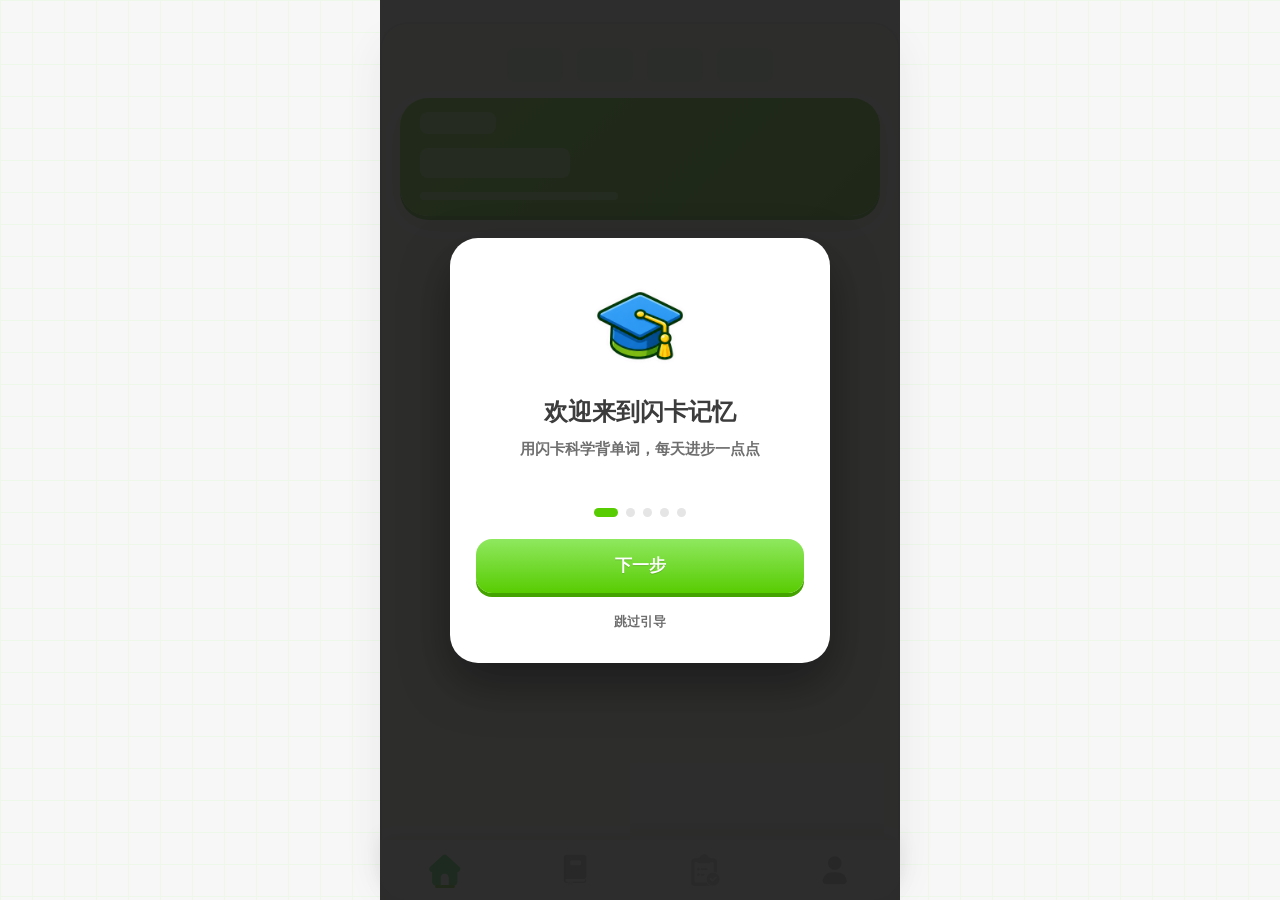
==== 闪卡记忆.html @ 38bde82d "ui(banner): 自由模式banner标题改为「XX大纲词汇」(冲刺保持核心词汇)" ====
<!DOCTYPE html>
<html lang="zh-CN">
<head>
    <meta charset="UTF-8">
    <meta name="viewport" content="width=device-width, initial-scale=1.0">
    <meta http-equiv="Cache-Control" content="no-cache, no-store, must-revalidate">
    <meta http-equiv="Pragma" content="no-cache">
    <meta http-equiv="Expires" content="0">
    <title>闪卡记忆</title>
    <link rel="icon" href="assets/generated-icons/app-logo.png">
    <link rel="stylesheet" href="home-components.css?v=7.8">
    <link rel="stylesheet" href="map-components.css?v=8.7">
    <link rel="stylesheet" href="game-map-components.css?v=2.1">
    <style>
        :root {
            --primary: #58cc02;
            --primary-dark: #46a302;
            --primary-soft: #d7ffb8;
            --secondary: #1cb0f6;
            --secondary-dark: #1688c5;
            --accent: #ffc800;
            --success: #58cc02;
            --warning: #ffb020;
            --danger: #ff4b4b;
            --danger-dark: #d63535;
            --dark: #3c3c3c;
            --muted: #6f6f6f;
            --light: #f7f7f7;
            --surface: #ffffff;
            --border: #e5e5e5;
            --shadow-green: 0 6px 0 var(--primary-dark);
            --shadow-blue: 0 6px 0 var(--secondary-dark);
            --shadow-neutral: 0 5px 0 #d8d8d8;
            --card-shadow: 0 8px 0 #e5e5e5;
        }
        * { margin: 0; padding: 0; box-sizing: border-box; }
        html { background: #f7f7f7; }
        body {
            font-family: -apple-system, BlinkMacSystemFont, 'Segoe UI', Roboto, 'PingFang SC', 'Microsoft YaHei', sans-serif;
            min-height: 100dvh;
            padding: 22px 14px;
            background:
                linear-gradient(#eef8ea 1px, transparent 1px),
                linear-gradient(90deg, #eef8ea 1px, transparent 1px),
                #f7f7f7;
            background-size: 32px 32px;
            color: var(--dark);
            -webkit-font-smoothing: antialiased;
            touch-action: manipulation;
        }
        .game-container {
            width: 100%;
            max-width: 520px;
            min-height: calc(100dvh - 44px);
            margin: 0 auto;
            border-radius: 28px;
            border: 2px solid var(--border);
            background: #fcfcfc;
            box-shadow: 0 8px 0 #d9d9d9, 0 18px 38px rgba(60, 60, 60, 0.08);
            overflow: hidden;
            position: relative;
            display: flex;
            flex-direction: column;
        }
        .game-header.hidden-on-detail { display: none; }
        .game-header {
            padding: 18px 20px;
            background: #FFFFFF;
            border: 0px solid #000000;
            color: var(--dark);
            display: flex;
            justify-content: space-between;
            align-items: center;
        }
        .game-header-back-btn {
            display: flex;
            align-items: center;
            justify-content: center;
            width: 44px;
            height: 44px;
            border-radius: 14px;
            border: 2px solid var(--border);
            background: var(--surface);
            color: var(--dark);
            cursor: pointer;
            flex-shrink: 0;
            transition: transform 120ms ease;
            -webkit-tap-highlight-color: transparent;
        }
        .game-header-back-btn:active { transform: scale(0.92); }
        .game-header-back-btn svg { width: 22px; height: 22px; }
        .game-header-timer-track {
            flex: 1;
            min-width: 0;
            height: 25px;
            background: #e5e5e5;
            border-radius: 999px;
            overflow: hidden;
            border: 2px solid #d7d7d7;
            margin: 0 14px;
        }
        .game-header-timer-fill {
            height: 100%;
            width: 100%;
            background: linear-gradient(90deg, #58CC02, #1cb0f6);
            border-radius: 999px;
            transition: width 1s linear;
        }
        .game-header-timer-fill.warning { background: linear-gradient(90deg, #ffc800, #ff4b4b); }
        .game-header h1 {
            display: flex;
            align-items: center;
            gap: 10px;
            font-size: 21px;
            font-weight: 900;
        }
        .game-header h1 img {
            width: 50px;
            height: 50px;
            object-fit: contain;
            display: block;
        }
        .header-stats { display: flex; gap: 8px; align-items: center; }
        .stat-item {
            min-width: 68px;
            padding: 8px 10px;
            border-radius: 16px;
            background: #F3FCEB;
            border: 2px solid var(--hp-border, #CDE8BC);
            font-size: 11px;
            font-weight: 800;
            text-align: center;
        }
        .stat-value { font-size: 18px; font-weight: 1000; }
        .stat-item.stat-level { min-width: 78px; }
        .stat-item.stat-coins,
        .stat-item.stat-gems { min-width: 64px; }
        .stat-item.stat-new-words { min-width: 68px; }
        .ui-icon {
            width: 1.35em;
            height: 1.35em;
            object-fit: contain;
            display: inline-block;
            vertical-align: -0.28em;
        }
        .header-stat-icon {
            width: 30px;
            height: 30px;
            margin-right: 5px;
            vertical-align: -9px;
        }
        .level-badge {
            display: inline-block;
            padding: 2px 8px;
            border-radius: 999px;
            background: #ffffff;
            color: var(--primary-dark);
            font-size: 13px;
            font-weight: 1000;
            box-shadow: 0 2px 0 rgba(0, 0, 0, 0.12);
        }
        .currency-icon {
            font-size: 15px;
            margin-right: 3px;
            vertical-align: -1px;
        }
        .header-actions {
            display: flex;
            align-items: center;
            gap: 8px;
        }
        .header-settings-btn {
            width: 40px;
            height: 40px;
            border-radius: 50%;
            border: 2px solid rgba(255, 255, 255, 0.35);
            background: rgba(255, 255, 255, 0.2);
            font-size: 20px;
            display: grid;
            place-items: center;
            cursor: pointer;
            transition: transform 120ms ease, background 160ms ease;
            flex-shrink: 0;
        }
        .header-settings-btn img {
            width: 34px;
            height: 34px;
            object-fit: contain;
        }
        .header-settings-btn:active { transform: scale(0.92); }
        .screen {
            display: none;
            padding: 24px 18px 28px;
            animation: duoScreenIn 260ms cubic-bezier(0.2, 0.8, 0.2, 1);
        }
        .screen.active { display: block; }
        @keyframes duoScreenIn {
            from { opacity: 0; transform: translateY(12px) scale(0.99); }
            to { opacity: 1; transform: translateY(0) scale(1); }
        }
        .start-screen { text-align: center; padding: 16px 0 24px; background: linear-gradient(180deg, #C8F0B4 0%, #FFFFFF 100%); }
        .logo {
            width: 128px;
            height: 128px;
            margin: 0 auto 18px;
            display: grid;
            place-items: center;
            border-radius: 28px;
            transform: rotate(-2deg);
        }
        .logo img {
            display: block;
            width: 100%;
            height: 100%;
            object-fit: contain;
            filter: drop-shadow(0 10px 0 rgba(70, 163, 2, 0.18)) drop-shadow(0 16px 22px rgba(88, 204, 2, 0.18));
            user-select: none;
            -webkit-user-drag: none;
        }
        .start-screen h2 { color: var(--dark); font-size: 30px; font-weight: 1000; margin-bottom: 10px; }
        .start-screen p { color: var(--muted); font-size: 15px; line-height: 1.55; margin-bottom: 0; }
        .level-selector {
            display: grid;
            grid-template-columns: repeat(2, minmax(0, 1fr));
            gap: 14px;
            margin: 18px 0 22px;
        }
        .level-btn {
            min-height: 154px;
            padding: 10px 10px 16px;
            border: 2px solid var(--border);
            border-radius: 20px;
            background: var(--surface);
            box-shadow: var(--shadow-neutral);
            cursor: pointer;
            transition: transform 160ms ease, box-shadow 160ms ease, border-color 160ms ease, background 160ms ease;
            text-align: center;
        }
        .level-btn:hover {
            transform: translateY(-2px);
            border-color: var(--primary);
            background: #f3ffec;
        }
        .level-btn:active,
        .btn-primary:active,
        .learning-btns button:active,
        .completion-btns button:active,
        .count-btn:active {
            transform: translateY(4px);
            box-shadow: 0 2px 0 rgba(0, 0, 0, 0.14) !important;
        }
        .level-btn.selected {
            color: #ffffff;
            background: var(--primary) !important;
            border-color: var(--primary-dark) !important;
            box-shadow: 0 6px 0 var(--primary-dark);
        }
        .level-icon {
            width: 92px;
            height: 92px;
            margin: 0 auto 6px;
            display: grid;
            place-items: center;
            border: 0;
            background: transparent;
            box-shadow: none;
        }
        .level-icon img {
            display: block;
            width: 100%;
            height: 100%;
            object-fit: contain;
            filter: drop-shadow(0 5px 0 rgba(13, 77, 43, 0.12)) drop-shadow(0 10px 14px rgba(13, 77, 43, 0.08));
            transition: transform 160ms ease, filter 160ms ease;
            user-select: none;
            -webkit-user-drag: none;
        }
        .level-btn:hover .level-icon img { transform: translateY(-2px) rotate(-2deg); }
        .level-btn.selected .level-icon { background: transparent; border: 0; }
        .level-btn.selected .level-icon img {
            filter: drop-shadow(0 5px 0 rgba(0, 0, 0, 0.16)) drop-shadow(0 10px 14px rgba(0, 0, 0, 0.12));
        }
        .level-name { font-size: 15px; font-weight: 900; }
        .level-desc { margin-top: 5px; font-size: 12px; font-weight: 700; opacity: 0.76; }
        .word-count-section {
            padding: 18px;
            border: 2px solid var(--border);
            border-radius: 22px;
            background: var(--surface);
            box-shadow: var(--shadow-neutral);
            margin-bottom: 24px;
            text-align: left;
        }
        .section-label { color: var(--dark); font-size: 14px; font-weight: 900; margin-bottom: 12px; }
        .word-count-selector {
            display: flex;
            align-items: center;
            justify-content: center;
            gap: 18px;
            margin-bottom: 12px;
        }
        .count-btn {
            width: 48px;
            height: 48px;
            border-radius: 16px;
            border: 2px solid var(--secondary-dark);
            background: var(--secondary);
            color: #ffffff;
            box-shadow: var(--shadow-blue);
            font-size: 24px;
            font-weight: 700;
            cursor: pointer;
            display: flex;
            align-items: center;
            justify-content: center;
            transition: transform 140ms ease, box-shadow 140ms ease;
        }
        .count-btn:hover { filter: brightness(1.03); }
        .count-display { display: flex; align-items: baseline; gap: 4px; }
        .count-number { color: var(--primary); font-size: 38px; font-weight: 1000; }
        .count-unit { color: var(--muted); font-weight: 800; }
        .order-toggle {
            display: flex;
            align-items: center;
            justify-content: center;
            gap: 8px;
            margin-top: 10px;
        }
        .order-toggle span { font-size: 12px; color: var(--muted); font-weight: 700; }
        .filter-tab {
            padding: 6px 14px;
            border-radius: 12px;
            border: 2px solid var(--border);
            background: var(--surface);
            font-size: 12px;
            font-weight: 800;
            color: var(--muted);
            cursor: pointer;
            white-space: nowrap;
            transition: all 0.15s;
        }
        .filter-tab.active { background: var(--primary); border-color: var(--primary-dark); color: #fff; }
        .filter-tab:hover:not(.active) { border-color: var(--primary); color: var(--primary-dark); }
        .time-estimate {
            background: #f7f7f7;
            border: 2px solid var(--border);
            border-radius: 16px;
            color: var(--muted);
            font-size: 12px;
            font-weight: 700;
            text-align: center;
            padding: 8px 12px;
            line-height: 1.5;
            margin-top: 10px;
        }
        .time-estimate strong { color: var(--primary-dark); font-weight: 1000; }
        #progressStats > div { gap: 7px !important; }
        #progressStats span {
            padding: 5px 8px;
            border-radius: 999px;
            background: #ffffff;
            border: 1px solid var(--border);
            color: var(--dark);
            font-weight: 800;
        }
        #progressStats b { color: var(--primary-dark); }
        .btn-primary {
            width: 100%;
            min-height: 54px;
            border-radius: 16px;
            background: var(--primary);
            color: #ffffff;
            border: 0;
            box-shadow: var(--shadow-green);
            font-size: 17px;
            font-weight: 1000;
            cursor: pointer;
            transition: transform 140ms ease, box-shadow 140ms ease, filter 160ms ease;
        }
        .btn-primary:hover {
            filter: brightness(1.03);
            transform: translateY(-2px);
            box-shadow: 0 8px 0 var(--primary-dark);
        }
        .btn-secondary {
            width: 100%;
            min-height: 52px;
            border-radius: 16px;
            background: #ffffff;
            color: var(--primary-dark);
            border: 2px solid var(--primary);
            box-shadow: var(--shadow-neutral);
            font-size: 16px;
            font-weight: 1000;
            cursor: pointer;
            transition: transform 140ms ease, box-shadow 140ms ease, filter 160ms ease;
        }
        .btn-secondary:hover {
            filter: brightness(1.02);
            transform: translateY(-2px);
            box-shadow: 0 6px 0 #d7d7d7;
        }
        .learning-screen {
            text-align: center;
            min-height: 100dvh;
            background: linear-gradient(180deg, rgba(200, 240, 180, 0.6) 0%, rgba(255, 255, 255, 0.6) 100%);
            padding: 24px 18px 28px;
        }
        .learning-screen.active { display: flex; flex-direction: column; }
        .learning-screen h3 { color: var(--dark); font-size: 22px; font-weight: 1000; margin-bottom: 8px; }
        .learning-screen p { color: var(--muted); font-size: 15px; line-height: 1.55; margin-bottom: 12px; }

        /* 顶部栏：返回按钮 + 进度条并排 */
        .learning-top-bar {
            display: flex;
            align-items: center;
            gap: 12px;
            margin-bottom: 16px;
        }

        /* 返回按钮（参考图：白底圆角小方块） */
        .learning-back-btn {
            display: flex;
            align-items: center;
            justify-content: center;
            width: 40px;
            height: 40px;
            border-radius: 14px;
            border: none;
            background: #ffffff;
            color: var(--dark);
            cursor: pointer;
            flex-shrink: 0;
            transition: transform 120ms ease;
            -webkit-tap-highlight-color: transparent;
            box-shadow: 0 2px 6px rgba(0,0,0,0.08);
        }
        .learning-back-btn:active { transform: scale(0.92); }
        .learning-back-btn svg { width: 20px; height: 20px; }

        /* 进度条 */
        .learning-progress {
            flex: 1;
            min-width: 0;
            display: flex;
            flex-direction: column;
            gap: 6px;
            margin: 0;
        }
        .learning-progress-info {
            font-size: 13px;
            font-weight: 900;
            color: var(--dark);
            text-align: center;
            line-height: 1.2;
        }
        .learning-progress-track {
            width: 100%;
            height: 25px;
            background: #e5e5e5;
            border-radius: 999px;
            overflow: hidden;
            border: 2px solid #d7d7d7;
        }
        .learning-progress-fill {
            height: 100%;
            background: var(--primary);
            border-radius: 999px;
            transition: width 300ms ease;
        }

        /* 对话行：左侧大卡片 + 右侧 IP */
        .learning-chat-row {
            display: flex;
            align-items: flex-end;
            justify-content: space-between;
            gap: 10px;
            margin-bottom: 20px;
        }

        /* 问候卡片（复刻参考图：白底大圆角卡片） */
        .learning-queue-info {
            flex: none;
            min-width: 0;
            width: 300px;
            margin-right: auto;
            height: auto;
            min-height: 110px;
            display: block;
            text-align: left;
            font-size: 18px;
            font-weight: 800;
            color: #2d2d2d;
            background: #ffffff;
            border: none;
            border-radius: 28px;
            padding: 20px 22px;
            box-shadow: none;
            line-height: 1.55;
            position: relative;
            overflow: hidden;
            animation: queueInfoEnter 0.5s cubic-bezier(0.2, 0.8, 0.2, 1) both;
        }
        /* 左下角淡绿色装饰弧线 */
        .learning-queue-info::before {
            content: "";
            position: absolute;
            pointer-events: none;
            left: -30px;
            bottom: -40px;
            width: 110px;
            height: 90px;
            background: radial-gradient(ellipse at center, rgba(88,204,2,0.18) 0%, transparent 70%);
            transform: rotate(-20deg);
            border-radius: 50%;
        }
        .learning-queue-info .queue-highlight {
            color: var(--primary);
            font-weight: 1000;
            font-size: 1.18em;
        }
        /* IP 形象行（居右对齐，底部与卡片底对齐） */
        .learning-mascot-row {
            display: flex;
            justify-content: flex-end;
            align-items: flex-end;
            flex-shrink: 0;
            margin-left: -16px;
            margin-bottom: -8px;
            position: relative;
            z-index: 2;
        }
        .learning-mascot-placeholder {
            width: 188px;
            height: auto;
            object-fit: contain;
            display: block;
            filter: drop-shadow(0 4px 8px rgba(0,0,0,0.08));
        }

        /* 翻转提示 */
        .flip-hint {
            text-align: center;
            font-size: 13px;
            font-weight: 700;
            color: var(--muted);
            margin-top: 8px;
        }
        .flip-hint-card {
            text-align: center;
            font-size: 13px;
            font-weight: 700;
            color: var(--muted);
            margin-top: 5px;
            line-height: 1.2;
        }

        /* 未记住提示 */
        #learningReminder { min-height: 15px; margin-bottom: 8px; }
        .reminder-badge {
            display: inline-block;
            padding: 5px 12px;
            border-radius: 999px;
            font-size: 12px;
            font-weight: 900;
            animation: reminderPop 300ms cubic-bezier(0.2, 0.8, 0.2, 1.4);
        }
        .reminder-badge.unknown { background: #ffebee; color: var(--danger); border: 2px solid #ffcdd2; }
        .reminder-badge.fuzzy { background: #fff8e1; color: #8a6d00; border: 2px solid #ffecb3; }
        @keyframes reminderPop {
            from { transform: scale(0.8); opacity: 0; }
            to { transform: scale(1); opacity: 1; }
        }

        /* 单词行：单词 + 熟悉度标签并排 */
        .card-word-row {
            display: flex;
            align-items: center;
            justify-content: center;
            gap: 5px;
            margin-bottom: 8px;
        }
        #familiarityIndicator { flex-shrink: 0; }
        #familiarityIndicator span {
            display: inline-block;
            border-radius: 999px;
            padding: 3px 10px;
            font-weight: 900;
            font-size: 11px;
            color: #ffffff;
            box-shadow: 0 2px 0 rgba(0, 0, 0, 0.12);
            white-space: nowrap;
        }
        .flashcard {
            min-height: 280px;
            height: 480px;
            padding: 34px 22px 38px;
            border: none;
            border-radius: 28px;
            background: #ffffff;
            box-shadow: none;
            margin-bottom: 18px;
            display: flex;
            flex-direction: column;
            justify-content: center;
            align-items: center;
            transition: transform 180ms ease, box-shadow 180ms ease;
            position: relative;
        }
        .flashcard:hover {
            transform: translateY(-2px);
            box-shadow: 0 14px 0 #e5e5e5, 0 12px 28px rgba(0,0,0,0.08);
        }
        .flashcard .word { color: #1f1f1f; font-size: 44px; font-weight: 1000; line-height: 1.1; margin-bottom: 8px; }
        .flashcard .phonetic { color: #1cb0f6; font-size: 18px; font-weight: 800; margin-bottom: 16px; }
        .pronounce-btn {
            display: inline-flex;
            align-items: center;
            justify-content: center;
            width: 44px;
            height: 44px;
            border-radius: 50%;
            border: none;
            background: #4ECDC4;
            color: #ffffff;
            font-size: 20px;
            cursor: pointer;
            margin-bottom: 16px;
            transition: transform 0.15s ease, box-shadow 0.15s ease;
            box-shadow: 0 4px 10px rgba(78, 205, 196, 0.35);
        }
        .pronounce-btn:hover { transform: scale(1.12); }
        .pronounce-btn:active { transform: scale(0.95); }
        .flashcard .meaning { color: var(--primary-dark); font-size: 24px; font-weight: 1000; opacity: 0; }
        .flashcard.flipped .meaning { opacity: 1; }
        .learning-btns { display: flex; gap: 10px; margin-top: 4px; }
        .learning-btns button {
            flex: 1;
            min-height: 48px;
            height: 48px;
            border-radius: 999px;
            font-size: 15px;
            font-weight: 1000;
            border: 0;
            cursor: pointer;
            transition: transform 140ms ease, box-shadow 140ms ease, filter 160ms ease;
        }
        .btn-dont-know { background: #FF6262; color: #ffffff; box-shadow: 0 4px 0 #D94444; }
        .btn-fuzzy { background: #FFC800; color: #6f4b00; box-shadow: 0 4px 0 #D6A900; }
        .btn-know { background: #58CC02; color: #ffffff; box-shadow: 0 4px 0 #46A302; }
        /* ===== 结果页 - 学习完成（参考图风格） ===== */
        .completion-screen {
            background: url('assets/progress/back.png') center center / cover no-repeat;
            color: #ffffff;
            text-align: center;
            padding: 48px 18px 24px;
            flex-direction: column;
            justify-content: space-between;
            position: absolute;
            top: 0;
            left: 0;
            right: 0;
            bottom: 0;
            overflow: hidden;
        }
        .completion-screen.active { display: flex; }
        .completion-close {
            position: absolute;
            top: 16px;
            right: 16px;
            width: 36px;
            height: 36px;
            border-radius: 50%;
            border: 0;
            background: rgba(255, 255, 255, 0.28);
            color: #ffffff;
            font-size: 17px;
            line-height: 1;
            cursor: pointer;
            display: grid;
            place-items: center;
            z-index: 2;
        }
        .completion-close:active { transform: scale(0.92); }
        .completion-content {
            display: flex;
            flex-direction: column;
            align-items: center;
            flex: 1;
            min-height: 0;
        }
        .completion-title-wrap {
            width: 100%;
            text-align: center;
            margin-bottom: 10px;
        }
        .completion-title {
            font-size: 60px;
            font-weight: 1000;
            color: #f2f2f2;
            text-shadow: 0 2px 0 rgba(0,0,0,0.08);
            margin: 0;
            font-family: -apple-system, BlinkMacSystemFont, "PingFang SC", "Hiragino Sans GB", "Microsoft YaHei", sans-serif;
            display: inline-flex;
            align-items: center;
            justify-content: center;
            line-height: 1.1;
        }
        .completion-title > span {
            display: inline-block;
        }
        .completion-title > span:not(:last-child) {
            margin-right: 4px;
        }
        .completion-subtitle {
            font-size: 17px;
            font-weight: 800;
            color: rgba(255,255,255,0.92);
            margin: 0 0 18px;
        }

        /* 吉祥物/素材占位符 */
        .completion-mascot-placeholder {
            position: relative;
            width: 220px;
            height: 220px;
            margin: 0 auto 10px;
            display: flex;
            flex-direction: column;
            align-items: center;
            justify-content: center;
            z-index: 1;
        }
        .completion-mascot-placeholder .mascot-gap {
            width: 100%;
            height: 10px;
            flex-shrink: 0;
            display: block;
        }
        .completion-mascot-placeholder img {
            width: 400px;
            height: 373px;
            object-fit: contain;
            position: relative;
            z-index: 2;
            flex-shrink: 0;
            margin-top: 35px;
        }
        /* 徽章庆祝:徽章素材竖版大图,缩小到原尺寸 2/3,避免挡住上方标题 */
        #completionMascot img.badge-celebration {
            width: 266px;
            height: 249px;
        }
        .mascot-burst {
            position: absolute;
            inset: -10%;
            background: radial-gradient(circle, rgba(196,255,130,0.55) 0%, rgba(196,255,130,0) 65%);
            border-radius: 50%;
            z-index: 0;
            animation: mascotBurst 3s ease-in-out infinite;
        }
        @keyframes mascotBurst {
            0%, 100% { transform: scale(0.95); opacity: 0.8; }
            50% { transform: scale(1.08); opacity: 1; }
        }

        .completion-score-section { margin-top: auto; padding-top: 8px; }
        .completion-score-label {
            display: inline-flex;
            align-items: center;
            justify-content: center;
            gap: 10px;
            font-size: 15px;
            font-weight: 900;
            color: rgba(255,255,255,0.95);
            margin-bottom: 6px;
        }
        .completion-score-label .dot {
            width: 5px;
            height: 5px;
            background: rgba(255,255,255,0.85);
            border-radius: 50%;
        }
        .completion-score-label > span:not(.dot) {
            font-size: 30px;
        }
        .completion-score-value {
            font-size: 140px;
            font-weight: 1000;
            color: #ffff82;
            line-height: 1;
            text-shadow: 0 4px 0 rgba(0,0,0,0.08);
        }

        .completion-reward-card {
            background: #ffffff;
            border-radius: 20px;
            padding: 16px 22px;
            margin: 16px 0;
            display: flex;
            align-items: center;
            justify-content: center;
            gap: 5px;
            box-shadow: 0 6px 0 rgba(0,0,0,0.08), 0 10px 24px rgba(0,0,0,0.1);
            flex-shrink: 0;
        }
        .reward-text {
            font-size: 18px;
            font-weight: 1000;
            color: #2E7D32;
        }
        .reward-energy {
            display: inline-flex;
            align-items: center;
            gap: 6px;
            font-size: 22px;
            font-weight: 1000;
            color: #43A047;
        }
        .energy-icon-img { width: 22px; height: 22px; object-fit: contain; filter: drop-shadow(0 1px 0 rgba(0,0,0,0.08)); }

        .completion-btns {
            display: flex;
            gap: 12px;
            flex-shrink: 0;
        }
        .completion-btns button {
            flex: 1;
            min-height: 52px;
            border-radius: 16px;
            font-size: 16px;
            font-weight: 1000;
            cursor: pointer;
            transition: transform 140ms ease, box-shadow 140ms ease;
            border: 0;
        }
        .completion-btns button:active { transform: scale(0.97); }
        .btn-home {
            background: #58cc04;
            color: #ffffff;
            box-shadow: 0 4px 0 rgba(0,0,0,0.08);
            display: flex;
            align-items: center;
            justify-content: center;
        }

        /* ===== 结果页爆炸特效 ===== */
        .completion-explosion-overlay {
            position: fixed;
            inset: 0;
            pointer-events: none;
            z-index: 9999;
            overflow: hidden;
        }
        .completion-flash {
            position: absolute;
            inset: 0;
            background: #ffffff;
            opacity: 0;
            animation: completionFlash 600ms ease-out forwards;
        }
        @keyframes completionFlash {
            0% { opacity: 0; }
            15% { opacity: 0.9; }
            100% { opacity: 0; }
        }
        .completion-shockwave {
            position: absolute;
            top: 50%;
            left: 50%;
            width: 20px;
            height: 20px;
            border-radius: 50%;
            transform: translate(-50%, -50%);
            border: 4px solid rgba(255,255,255,0.8);
            animation: completionShockwave 800ms cubic-bezier(0.2, 0.8, 0.2, 1) forwards;
        }
        .completion-shockwave.s2 { animation-delay: 150ms; border-color: rgba(255,217,0,0.7); }
        .completion-shockwave.s3 { animation-delay: 300ms; border-color: rgba(88,204,2,0.6); }
        @keyframes completionShockwave {
            0% { width: 20px; height: 20px; opacity: 1; border-width: 6px; }
            100% { width: 600px; height: 600px; opacity: 0; border-width: 1px; }
        }
        .completion-particle {
            position: absolute;
            top: 50%;
            left: 50%;
            will-change: transform, opacity;
        }
        .completion-particle.dot {
            border-radius: 50%;
        }
        .completion-particle.rect {
            border-radius: 3px;
        }
        .completion-particle.star {
            clip-path: polygon(50% 0%, 61% 35%, 98% 35%, 68% 57%, 79% 91%, 50% 70%, 21% 91%, 32% 57%, 2% 35%, 39% 35%);
        }

        /* Bottom Navigation(统一使用 home-components 中的 hp-bottom-nav 模板) */
        .game-container { padding-bottom: 110px; }
        .stats-screen, .settings-screen { padding-bottom: 90px; position: relative; }
        #statsScreen { background: #ffffff; }

        /* ===== 任务中心(多邻国风) ===== */
        .tc-hero {
            position: relative;
            /* 打破屏内边距:左右贴边、顶部贴齐页面 */
            margin: -24px -20px 16px;
            width: auto;
            box-sizing: border-box;
            border-radius: 0;
            overflow: hidden;
            background: linear-gradient(135deg, #6BDB14 0%, #58CC02 50%, #4AB002 100%);
            padding: 24px 22px 26px;
            color: #fff;
            display: flex;
            align-items: center;
            justify-content: space-between;
            box-shadow: 0 6px 0 #3E9300, 0 10px 24px rgba(88, 204, 2, 0.25);
        }
        .tc-hero-content { z-index: 2; flex: 1; min-width: 0; }
        .tc-hero-title {
            font-size: 36px;
            font-weight: 1000;
            margin-bottom: 6px;
            text-shadow: 0 2px 8px rgba(0, 0, 0, 0.15);
            letter-spacing: 0.3px;
        }
        .tc-hero-sub {
            font-size: 14px;
            font-weight: 600;
            opacity: 0.95;
            line-height: 1.45;
        }
        .tc-hero-mascot {
            width: 184px;
            height: auto;
            flex-shrink: 0;
            margin-left: 14px;
            filter: drop-shadow(0 4px 8px rgba(0, 0, 0, 0.15));
            z-index: 2;
        }
        .tc-section {
            margin: 0 auto 28px;
            width: 100%;
            box-sizing: border-box;
        }
        .tc-section-head {
            display: flex;
            align-items: center;
            justify-content: space-between;
            margin-bottom: 10px;
            padding: 0 2px;
        }
        .tc-section-title {
            font-size: 16px;
            font-weight: 900;
            color: var(--dark);
            letter-spacing: 0.2px;
        }
        /* 任务中心三个分块标题加大(周末大挑战/每日特别任务/即将解锁) */
        #statsScreen .tc-section-title {
            font-size: 28px;
        }
        /* 任务中心三个分块标题收敛到 22px(仅限 statsScreen 内具体三个 section) */
        #statsScreen > .tc-section:nth-child(2) > .tc-section-head > .tc-section-title,
        #statsScreen > .tc-section:nth-child(3) > .tc-section-head > .tc-section-title,
        #statsScreen > .tc-section:nth-child(4) > .tc-section-head > .tc-section-title {
            font-size: 22px;
        }
        /* 任务中心 Hero 主标题 36px→34px(仅限 statsScreen 内 Hero) */
        #statsScreen > .tc-hero > .tc-hero-content > .tc-hero-title {
            font-size: 34px;
        }
        /* 任务中心 Hero 固定高度 191px(仅限 statsScreen 内) */
        #statsScreen > .tc-hero {
            height: 191px;
        }
        .tc-section-timer {
            font-size: 12px;
            font-weight: 800;
            color: #fff;
            background: #d32f2f;
            padding: 3px 10px;
            border-radius: 9px;
            line-height: 1.4;
            box-shadow: 0 2px 0 rgba(0, 0, 0, 0.12);
        }
        .tc-task-card {
            background: transparent;
            border: none;
            border-radius: 0;
            box-shadow: none;
            padding: 10px 2px;
            display: flex;
            align-items: center;
            gap: 14px;
            cursor: pointer;
            transition: transform 120ms ease;
            -webkit-tap-highlight-color: transparent;
        }
        .tc-task-card:not(:last-child) { border-bottom: 1px solid #f0f0f0; }
        .tc-task-card:active { transform: scale(0.98); }
        .tc-task-card:last-child { margin-bottom: 0; }
        /* 任务左侧图标泡泡 */
        .tc-task-icon {
            flex: 0 0 44px;
            width: 44px;
            height: 44px;
            border-radius: 12px;
            display: flex;
            align-items: center;
            justify-content: center;
            flex-shrink: 0;
        }
        .tc-task-icon svg { width: 24px; height: 24px; display: block; }
        /* 周挑战(白底绿火焰) */
        .tc-icon-flame {
            background: #ffffff;
            color: var(--primary);
            box-shadow: 0 2px 0 rgba(88, 204, 2, 0.25);
        }
        /* 每日任务(绿底绿书本) */
        .tc-icon-book {
            background: rgba(88, 204, 2, 0.12);
            color: var(--primary);
        }
        .tc-task-featured {
            background: transparent;
            border: none;
            box-shadow: none;
        }
        .tc-task-info { flex: 1; min-width: 0; }
        .tc-task-name {
            font-size: 15px;
            font-weight: 800;
            color: var(--dark);
            margin-bottom: 7px;
            line-height: 1.3;
        }
        .tc-task-progress {
            display: flex;
            align-items: center;
            gap: 9px;
        }
        .tc-progress-bar {
            flex: 1;
            height: 10px;
            background: #e5e5e5;
            border-radius: 5px;
            overflow: hidden;
        }
        .tc-task-featured .tc-progress-bar { background: rgba(88, 204, 2, 0.2); }
        .tc-progress-fill {
            height: 100%;
            background: var(--primary);
            border-radius: 5px;
            transition: width 400ms ease;
            width: 0%;
        }
        .tc-progress-text {
            font-size: 12px;
            font-weight: 800;
            color: var(--muted);
            white-space: nowrap;
        }
        .tc-task-reward {
            display: flex;
            align-items: center;
            gap: 4px;
            flex-shrink: 0;
            background: #fff8e1;
            border: 2px solid #ffc800;
            border-radius: 11px;
            padding: 5px 10px;
            font-size: 13px;
            font-weight: 900;
            color: #b87300;
            box-shadow: 0 2px 0 rgba(224, 168, 0, 0.25);
        }
        .tc-task-reward img { width: 16px; height: 16px; }
        .tc-task-card.tc-completed .tc-task-reward {
            background: #f0f0f0;
            border-color: #d0d0d0;
            color: #999;
        }
        .tc-reward-ready {
            background: #fff3cd !important;
            border-color: #ff9600 !important;
            color: #ff9600 !important;
            animation: tcRewardPulse 1.5s ease-in-out infinite;
        }
        @keyframes tcRewardPulse {
            0%, 100% { transform: scale(1); box-shadow: 0 0 0 0 rgba(255, 150, 0, 0.3); }
            50% { transform: scale(1.06); box-shadow: 0 0 0 4px rgba(255, 150, 0, 0); }
        }
        .tc-task-card.tc-completed {
            opacity: 0.7;
            pointer-events: none;
        }
        .tc-task-card.tc-locked {
            background: transparent;
            border: none;
            box-shadow: none;
            cursor: default;
            opacity: 0.65;
        }
        .tc-reward-locked {
            background: #e5e5e5;
            border-color: #ccc;
            color: #999;
        }
        .tc-reward-locked svg { width: 20px; height: 20px; }
        @media (max-width: 360px) {
            .tc-hero-mascot { width: 144px; }
            .tc-hero-title { font-size: 24px; }
            .tc-task-icon { flex-basis: 40px; width: 40px; height: 40px; }
        }

        #statsScreen .ach-hero,
        #statsScreen .ach-section {
            width: 480px;
            max-width: none;
        }

        /* 界面清单侧栏(开发工具,默认隐藏;按 F9 或 window.toggleScreenNavSidebar(true) 调出) */
        .screen-nav-sidebar {
            position: fixed;
            top: 22px;
            left: calc(50% + 260px + 16px);
            width: 180px;
            max-height: calc(100dvh - 44px);
            background: #ffffff;
            border: 2px solid var(--border);
            border-radius: 20px;
            box-shadow: 0 8px 0 #d9d9d9, 0 18px 38px rgba(60,60,60,0.08);
            padding: 16px 12px;
            overflow-y: auto;
            z-index: 200;
            display: none;
        }
        .screen-nav-title {
            font-size: 14px;
            font-weight: 1000;
            color: var(--dark);
            margin-bottom: 12px;
            padding-left: 6px;
        }
        .screen-nav-list { display: flex; flex-direction: column; gap: 6px; }
        .screen-nav-item {
            width: 100%;
            text-align: left;
            padding: 8px 10px;
            border-radius: 10px;
            border: none;
            background: #f7f7f7;
            color: var(--muted);
            font-size: 13px;
            font-weight: 800;
            cursor: pointer;
            transition: background 160ms ease, color 160ms ease;
        }
        .screen-nav-item:hover { background: #eef8ea; color: var(--primary-dark); }
        .screen-nav-item.active { background: var(--primary); color: #ffffff; }
        .screen-nav-group-title {
            font-size: 12px;
            font-weight: 1000;
            color: var(--muted);
            margin: 14px 0 6px;
            padding-left: 6px;
            letter-spacing: 0.4px;
        }
        .screen-nav-item.test {
            background: #eef4ff;
            color: #2b6cb0;
        }
        .screen-nav-item.test:hover { background: #dbe9ff; color: #1a4f8f; }

        /* 关卡地图调试面板 */
        .gm-debug-panel {
            display: flex;
            flex-direction: column;
            gap: 10px;
            padding: 10px 8px;
            background: #f7f7f7;
            border-radius: 12px;
        }
        .gm-slider-row {
            display: flex;
            align-items: center;
            gap: 6px;
            flex-wrap: wrap;
        }
        .gm-slider-label {
            font-size: 11px;
            font-weight: 800;
            color: var(--muted);
            flex: 0 0 52px;
        }
        .gm-slider-val {
            font-size: 12px;
            font-weight: 1000;
            color: var(--primary-dark);
            min-width: 28px;
            text-align: right;
        }
        .gm-slider {
            flex: 1 1 100%;
            -webkit-appearance: none;
            appearance: none;
            height: 6px;
            border-radius: 3px;
            background: #d9d9d9;
            outline: none;
            cursor: pointer;
        }
        .gm-slider::-webkit-slider-thumb {
            -webkit-appearance: none;
            appearance: none;
            width: 16px;
            height: 16px;
            border-radius: 50%;
            background: var(--primary);
            border: 2px solid #fff;
            box-shadow: 0 2px 4px rgba(0,0,0,0.15);
            cursor: pointer;
        }
        .gm-slider::-moz-range-thumb {
            width: 16px;
            height: 16px;
            border-radius: 50%;
            background: var(--primary);
            border: 2px solid #fff;
            cursor: pointer;
        }
        .gm-debug-reset {
            border: none;
            border-radius: 8px;
            padding: 6px;
            font-size: 12px;
            font-weight: 800;
            background: #e0e0e0;
            color: #555;
            cursor: pointer;
        }
        .gm-debug-reset:hover { background: #d0d0d0; }

        @media (max-width: 900px) {
            .screen-nav-sidebar { display: none; }
        }

        /* Stats Screen */
        .stats-title {
            font-size: 26px;
            font-weight: 1000;
            color: var(--dark);
            margin-bottom: 18px;
            text-align: center;
        }
        .stats-overview {
            display: grid;
            grid-template-columns: repeat(3, 1fr);
            gap: 10px;
            margin-bottom: 20px;
        }
        .stat-card {
            background: var(--surface);
            border: 2px solid var(--border);
            border-radius: 18px;
            padding: 14px 8px;
            text-align: center;
            box-shadow: var(--shadow-neutral);
        }
        .stat-card-value {
            font-size: 20px;
            font-weight: 1000;
            color: var(--primary);
            margin-bottom: 4px;
        }
        .stat-card-label {
            font-size: 11px;
            font-weight: 800;
            color: var(--muted);
        }
        .ring-chart-wrap {
            background: var(--surface);
            border: 2px solid var(--border);
            border-radius: 20px;
            padding: 18px;
            margin-bottom: 18px;
            box-shadow: var(--shadow-neutral);
            display: flex;
            flex-direction: column;
            align-items: center;
            gap: 14px;
        }
        .ring-chart {
            width: 160px;
            height: 160px;
            border-radius: 50%;
            background: conic-gradient(var(--primary) 0% 25%, var(--secondary) 25% 50%, var(--accent) 50% 75%, var(--danger) 75% 100%);
            -webkit-mask: radial-gradient(transparent 55%, black 56%);
            mask: radial-gradient(transparent 55%, black 56%);
        }
        .ring-legend {
            display: flex;
            flex-wrap: wrap;
            justify-content: center;
            gap: 10px 16px;
            font-size: 12px;
            font-weight: 800;
        }
        .ring-legend-item {
            display: flex;
            align-items: center;
            gap: 5px;
        }
        .ring-dot {
            width: 10px;
            height: 10px;
            border-radius: 50%;
            background: var(--color);
        }
        .level-progress-section {
            margin-bottom: 18px;
        }
        .level-progress-section h4 {
            font-size: 16px;
            font-weight: 1000;
            color: var(--dark);
            margin-bottom: 12px;
        }
        .library-progress-list {
            display: flex;
            flex-direction: column;
            gap: 10px;
        }
        .library-progress-item {
            background: var(--surface);
            border: 2px solid var(--border);
            border-radius: 14px;
            padding: 12px 14px;
            box-shadow: var(--shadow-neutral);
        }
        .library-progress-header {
            display: flex;
            justify-content: space-between;
            align-items: center;
            margin-bottom: 8px;
            font-weight: 800;
            font-size: 13px;
        }
        .library-progress-bar {
            height: 10px;
            background: #e8f5e9;
            border-radius: 999px;
            overflow: hidden;
        }
        .library-progress-fill {
            height: 100%;
            background: linear-gradient(90deg, var(--primary), var(--secondary));
            border-radius: 999px;
            transition: width 600ms ease;
        }
        .stats-detail-grid {
            display: grid;
            grid-template-columns: repeat(2, 1fr);
            gap: 12px;
            margin-bottom: 20px;
        }
        .detail-card {
            background: var(--surface);
            border: 2px solid var(--border);
            border-radius: 18px;
            padding: 14px;
            text-align: center;
            box-shadow: var(--shadow-neutral);
        }
        .detail-icon { font-size: 24px; margin-bottom: 6px; }
        .detail-icon img {
            width: 34px;
            height: 34px;
            object-fit: contain;
            display: block;
            margin: 0 auto;
        }
        .detail-value {
            font-size: 22px;
            font-weight: 1000;
            color: var(--primary);
            margin-bottom: 2px;
        }
        .detail-label {
            font-size: 11px;
            font-weight: 800;
            color: var(--muted);
        }

        /* ===== 学习成果页(多邻国风格纪念卡片) ===== */
        /* ===== 成果页(多邻国风徽章墙重做) ===== */
        .ach-hero {
            position: relative;
            margin: 0 auto 18px;
            width: 480px;
            max-width: 100%;
            box-sizing: border-box;
            border-radius: 28px;
            overflow: hidden;
            background: linear-gradient(135deg, #58cc02 0%, #46a302 100%);
            padding: 20px 20px 26px;
            color: #fff;
            min-height: 240px;
        }
        .ach-hero-bg {
            position: absolute;
            inset: 0;
            background: url('assets/back1.png') center center / cover no-repeat;
            pointer-events: none;
        }
        .ach-hero-deco {
            position: absolute;
            border-radius: 50%;
            background: rgba(255,255,255,0.12);
            pointer-events: none;
        }
        .ach-hero-deco.deco-1 { width: 60px; height: 60px; top: -20px; left: -15px; }
        .ach-hero-deco.deco-2 { width: 36px; height: 36px; top: 30px; left: 22px; }
        .ach-hero-content {
            position: relative;
            z-index: 2;
            max-width: 100%;
        }
        .ach-hero-title {
            font-size: 30px;
            font-weight: 1000;
            margin-bottom: 6px;
            text-shadow: 0 2px 8px rgba(0,0,0,0.18);
            letter-spacing: 0.5px;
        }
        .ach-hero-sub {
            font-size: 13px;
            font-weight: 600;
            opacity: 0.94;
            line-height: 1.4;
        }
        /* 下一枚徽章：连续学习进度卡 */
        .ach-streak-card {
            background: #ffffff;
            border-radius: 16px;
            padding: 14px 16px;
            margin: 14px 0 0;
            max-width: 100%;
            box-sizing: border-box;
            box-shadow: 0 3px 0 rgba(0,0,0,0.06);
        }
        .ach-streak-top {
            display: flex;
            align-items: center;
            gap: 6px;
            margin-bottom: 6px;
        }
        .ach-streak-icon {
            font-size: 14px;
            line-height: 1;
        }
        .ach-streak-next {
            font-size: 12px;
            font-weight: 800;
            color: #8c8c8c;
        }
        .ach-streak-title {
            font-size: 19px;
            font-weight: 1000;
            color: #2d2d2d;
            margin-bottom: 10px;
            letter-spacing: -0.2px;
        }
        .ach-streak-blocks {
            display: flex;
            gap: 6px;
            margin-bottom: 10px;
        }
        .ach-streak-block {
            flex: 1;
            height: 10px;
            border-radius: 4px;
            background: #dcf7c9;
            transition: background 300ms ease, transform 200ms ease;
        }
        .ach-streak-block.done {
            background: #58cc02;
            box-shadow: 0 1px 0 rgba(0,0,0,0.08);
        }
        .ach-streak-block.current {
            animation: achStreakPulse 1.6s ease-in-out infinite;
        }
        @keyframes achStreakPulse {
            0%, 100% { transform: scale(1); background: #58cc02; }
            50% { transform: scale(1.08); background: #7ee04a; }
        }
        .ach-streak-hint {
            font-size: 12px;
            font-weight: 700;
            color: #8c8c8c;
        }
        .ach-section {
            margin: 0 auto 22px;
            width: 480px;
            max-width: 100%;
            box-sizing: border-box;
        }
        .ach-section-head {
            display: flex;
            align-items: center;
            justify-content: space-between;
            margin-bottom: 12px;
            flex-wrap: wrap;
            gap: 4px;
        }
        .ach-section-title {
            font-size: 17px;
            font-weight: 900;
            color: var(--dark);
            display: flex;
            align-items: center;
            gap: 6px;
        }
        /* 个人中心「核心词库徽章」/「成就徽章」标题放大(仅限 profileScreen 内) */
        #profileScreen > .ach-section:nth-child(4) > .ach-section-head > .ach-section-title,
        #profileScreen > .ach-section:nth-child(5) > .ach-section-head > .ach-section-title {
            font-size: 22px;
        }
        .ach-section-hint {
            font-size: 11px;
            font-weight: 700;
            color: var(--muted);
        }

        .ach-badge-grid {
            display: grid;
            grid-template-columns: repeat(3, 1fr);
            gap: 10px;
        }
        /* 词库徽章:全部一行,横向滑动查看 */
        #achWordBadges {
            display: flex;
            flex-wrap: nowrap;
            align-items: flex-start;
            gap: 12px;
            overflow-x: auto;
            -webkit-overflow-scrolling: touch;
            overscroll-behavior-x: contain;
            padding: 4px 4px 22px;
            scroll-snap-type: x proximity;
        }
        #achWordBadges::-webkit-scrollbar { display: none; }
        #achWordBadges .ach-badge-row {
            display: contents;
        }
        #achWordBadges .ach-badge-card {
            flex-shrink: 0;
            scroll-snap-align: start;
        }
        .ach-badge-card {
            background: #fff;
            border-radius: 18px;
            padding: 14px 6px 10px;
            text-align: center;
            position: relative;
            box-shadow: 0 4px 0 rgba(0,0,0,0.04), 0 6px 14px rgba(0,0,0,0.03);
            transition: transform 160ms ease;
        }
        .ach-badge-card:active { transform: scale(0.96); }
        .ach-badge-card.locked {
            background: #f3f4f1;
            box-shadow: 0 4px 0 rgba(0,0,0,0.03);
        }

        /* 词库徽章:矩形背景 + 素材(无文字无盾牌) */
        #achWordBadges .ach-badge-card {
            background: transparent;
            box-shadow: none;
            padding: 0;
            width: 120px;
            max-width: 100%;
            display: flex;
            flex-direction: column;
            align-items: center;
            justify-content: flex-start;
        }
        .ach-shield {
            width: 120px;
            height: 150px;
            max-width: 100%;
            margin: 0 auto;
            position: relative;
            display: flex;
            align-items: center;
            justify-content: center;
            border-radius: 20px;
            border-width: 1px;
            border-style: solid;
            border-color: #ededed;
            background: #f2f9ea;
            box-shadow: 0 4px 0 rgba(88, 204, 2, 0.12);
            transition: transform 160ms ease;
        }
        /* 词库徽章:素材背景透明(原素材自带背景,不再覆盖);纵向布局让按钮放进盾牌内 */
        #achWordBadges .ach-shield {
            background: transparent;
            flex-direction: column;
            justify-content: center;
            /* 去掉背景方框:无边框无投影 */
            border: none;
            box-shadow: none;
        }
        .ach-badge-card:active .ach-shield { transform: scale(0.96); }
        .ach-shield::after {
            display: none;
        }
        .ach-shield svg {
            width: 42px;
            height: 42px;
            position: relative;
            z-index: 2;
        }
        /* 词库徽章:素材填满盾牌,素材背景透明;下方留按钮位;素材上移10px */
        #achWordBadges .ach-shield img {
            width: 90%;
            height: 90%;
            object-fit: contain;
            position: relative;
            z-index: 2;
            background-color: transparent;
            border-radius: 3px;
            transform: translateY(-8px);
        }
        .ach-badge-card.locked .ach-shield {
            background: #eceae6;
            box-shadow: 0 4px 0 rgba(0, 0, 0, 0.05);
        }
        .ach-badge-card.locked .ach-shield svg { opacity: 0.5; }
        .ach-badge-card.locked .ach-shield img {
            filter: grayscale(1) brightness(0.92);
            opacity: 0.75;
        }

        /* 词库徽章:素材下方进度统计(已背/总数) */
        .ach-badge-progress {
            margin-top: 2px;
            font-size: 10px;
            font-weight: 700;
            line-height: 1.2;
            color: #8a8a8a;
            white-space: nowrap;
            letter-spacing: 0.2px;
        }
        .ach-badge-card.locked .ach-badge-progress {
            opacity: 0.55;
        }
        /* 词库徽章:进度文字(已背X/总数)改灰色并整体下移 20px(原绝对定位 bottom 4px) */
        #achWordBadges .ach-badge-progress {
            color: #8a8a8a;
            text-shadow: none;
            bottom: -16px;
        }

        /* 多邻国风格解锁状态按钮:素材下方小号胶囊 */
        .ach-lock-btn {
            margin-top: -18px;
            min-height: 18px;
            padding: 1px 8px;
            border: none;
            border-radius: 999px;
            font-family: inherit;
            font-size: 10px;
            font-weight: 800;
            letter-spacing: 0.2px;
            line-height: 1;
            cursor: pointer;
            transition: transform 120ms ease, box-shadow 120ms ease;
        }
        .ach-lock-btn.unlocked {
            color: #ffffff;
            background: linear-gradient(180deg, #8fe85f, #58cc02 60%, #58cc02);
            box-shadow: 0 2px 0 #45a301;
            text-shadow: 0 1px 0 rgba(0, 0, 0, 0.15);
        }
        .ach-lock-btn.locked {
            color: #5f5f5f;
            background: linear-gradient(180deg, #f0f0f0, #e2e2e2);
            box-shadow: 0 2px 0 #c8c8c8;
        }
        .ach-lock-btn:active {
            transform: translateY(2px);
        }
        .ach-lock-btn.unlocked:active { box-shadow: 0 1px 0 #45a301; }
        .ach-lock-btn.locked:active { box-shadow: 0 1px 0 #c8c8c8; }

        /* 成就徽章模块：一行三个，可上下滑动，无方块背景 */
        .achievement-badge-grid {
            display: grid;
            grid-template-columns: repeat(3, 1fr);
            gap: 14px 10px;
            max-height: 320px;
            overflow-y: auto;
            -webkit-overflow-scrolling: touch;
            overscroll-behavior: contain;
            padding-right: 2px;
        }
        .achievement-badge-grid::-webkit-scrollbar { display: none; }
        .collection-badge-card {
            display: flex;
            flex-direction: column;
            align-items: center;
            text-align: center;
        }
        .collection-badge-graphic {
            width: 88px;
            height: 110px;
            display: flex;
            align-items: center;
            justify-content: center;
            position: relative;
            margin-bottom: 6px;
        }
        .collection-badge-graphic img {
            width: 100%;
            height: 100%;
            object-fit: contain;
            display: block;
        }
        .collection-badge-graphic svg {
            width: 60px;
            height: 60px;
            color: #c8c8c8;
        }
        .collection-badge-name {
            font-size: 13px;
            font-weight: 800;
            color: var(--dark);
            line-height: 1.2;
            margin-bottom: 2px;
        }
        .collection-badge-count {
            font-size: 11px;
            font-weight: 700;
            color: #a0a0a0;
            line-height: 1.2;
        }
        /* 未获得的成就徽章:素材置灰 + 文字变淡 */
        .collection-badge-card.locked .collection-badge-graphic img {
            filter: grayscale(1) brightness(0.9);
            opacity: 0.55;
        }
        .collection-badge-card.locked .collection-badge-name,
        .collection-badge-card.locked .collection-badge-count {
            color: #b5b5b5;
            opacity: 0.7;
        }

        /* 连击徽章：素材图 + 名称 + 进度小字 */
        .ach-streak-graphic {
            width: 100%;
            height: 100%;
            border-radius: 20px;
            position: relative;
            display: flex;
            align-items: center;
            justify-content: center;
            overflow: hidden;
            background: linear-gradient(135deg, #d8d8d8, #b8b8b8);
            box-shadow: 0 4px 0 rgba(0,0,0,0.08);
        }
        .ach-streak-placeholder {
            font-size: 28px;
            font-weight: 1000;
            color: rgba(255,255,255,0.95);
            text-shadow: 0 2px 4px rgba(0,0,0,0.15);
            user-select: none;
        }
        .ach-badge-card.locked .ach-streak-graphic {
            filter: grayscale(1) brightness(0.92);
            opacity: 0.75;
        }

        .ach-badge-name {
            position: absolute;
            bottom: 18px;
            left: 0;
            right: 0;
            z-index: 3;
            text-align: center;
            font-size: 12px;
            font-weight: 800;
            color: #fff;
            text-shadow: 0 1px 2px rgba(0,0,0,0.35);
            line-height: 1.2;
        }
        .ach-badge-card.locked .ach-badge-name { color: #fff; text-shadow: 0 1px 2px rgba(0,0,0,0.3); }
        .ach-badge-progress {
            position: absolute;
            bottom: 4px;
            left: 0;
            right: 0;
            z-index: 3;
            text-align: center;
            font-size: 10px;
            font-weight: 700;
            color: rgba(255,255,255,0.95);
            text-shadow: 0 1px 2px rgba(0,0,0,0.35);
        }
        .ach-badge-card:not(.locked) .ach-badge-progress { display: none; }
        /* 文字叠在素材图上，底部加弱渐变遮罩防穿帮 */
        .ach-streak-graphic::after {
            content: '';
            position: absolute;
            left: 0; right: 0; bottom: 0;
            height: 42px;
            background: linear-gradient(to top, rgba(0,0,0,0.32), transparent);
            border-radius: 0 0 20px 20px;
            pointer-events: none;
        }
        .ach-badge-lock {
            position: absolute;
            top: 6px;
            right: 6px;
            width: 16px;
            height: 16px;
            color: #999;
        }
        .ach-badge-card.locked .ach-badge-lock { display: block; }
        .ach-badge-card:not(.locked) .ach-badge-lock { display: none; }
        .ach-badge-lock svg { width: 100%; height: 100%; }

        /* 各词库盾牌配色 */
        .shield-cet4 { background: linear-gradient(135deg, #ce82ff, #a85cd6); }
        .shield-cet6 { background: linear-gradient(135deg, #1cb0f6, #1492d4); }
        .shield-kaoyan { background: linear-gradient(135deg, #ff7eb8, #e85ba0); }
        .shield-ielts { background: linear-gradient(135deg, #ffc800, #e0a800); }
        .shield-toefl { background: linear-gradient(135deg, #ff4b4b, #e03838); }

        /* 各连击徽章配色 */
        .streak-3 { background: linear-gradient(135deg, #ff9600, #e08400); }
        .streak-7 { background: linear-gradient(135deg, #ff6b35, #e0542a); }
        .streak-30 { background: linear-gradient(135deg, #ff4b4b, #e03838); }
        .streak-100 { background: linear-gradient(135deg, #ce82ff, #a85cd6); }
        .streak-early { background: linear-gradient(135deg, #1cb0f6, #1492d4); }
        .streak-night { background: linear-gradient(135deg, #5b6ef5, #3f4fd4); }

        /* Settings Screen */
        /* ===== 个人中心(多邻国风格) ===== */
        .profile-section-title {
            font-size: 13px;
            font-weight: 900;
            color: #8c8c8c;
            text-transform: uppercase;
            letter-spacing: 0.6px;
            margin: 18px 4px 8px;
        }
        /* 个人中心「我的资产」标题放大变深(仅限 profileScreen 内首个) */
        #profileScreen > .profile-section-title {
            font-size: 22px;
            color: #000000;
        }
        /* 个人中心头部卡片固定高度 191px(仅限 profileScreen 内) */
        #profileScreen > .profile-header-card {
            height: 191px;
        }
        /* 核心词库徽章区与上方「我的资产」统计条拉开距离(仅限 profileScreen 内) */
        #profileScreen > .ach-section:nth-child(4) {
            margin-top: 26px;
        }
        /* 个人中心资产条图标放大(仅限 profileScreen 内资产条,不影响全局图标) */
        #profileScreen > .lp-statsbar > .lp-stat-item > .lp-stat-icon > .lp-stat-icon-img {
            width: 40px;
            height: 40px;
        }
        .profile-header-card {
            position: relative;
            background: linear-gradient(135deg, #dff5cd 0%, #c9efa6 55%, #b0e882 100%);
            border-radius: 0;
            padding: 22px 20px 18px;
            /* 打破屏内边距:左右贴边、顶部贴齐页面 */
            margin: -24px -20px 16px;
            overflow: hidden;
            display: flex;
            flex-direction: column;
            justify-content: space-between;
            gap: 16px;
            box-shadow: none;
        }
        .profile-header-card::after {
            content: '';
            position: absolute;
            top: -40px; right: -40px;
            width: 140px; height: 140px;
            background: rgba(255,255,255,0.4);
            border-radius: 50%;
            pointer-events: none;
        }
        /* 个人信息卡右上角设置小按钮:透明底,仅图标 */
        .profile-settings-btn {
            position: absolute;
            top: 14px;
            right: 14px;
            z-index: 3;
            width: 42px;
            height: 42px;
            border-radius: 50%;
            border: none;
            background: transparent;
            display: grid;
            place-items: center;
            cursor: pointer;
            transition: transform 120ms ease;
            -webkit-tap-highlight-color: transparent;
        }
        .profile-settings-btn:active {
            transform: scale(0.92);
        }
        .profile-settings-btn img {
            width: 30px;
            height: 30px;
            object-fit: contain;
        }
        .profile-header-top {
            width: 100%;
            display: flex;
            align-items: center;
            position: relative;
            flex-shrink: 0;
            z-index: 1;
        }
        .profile-header-xp {
            width: 100%;
            position: relative;
            z-index: 1;
            flex-shrink: 0;
        }
        .profile-header-xp .xp-progress-section {
            margin-bottom: 0;
            border-radius: 0;
            /* 白卡去掉:直接嵌绿底 */
            background: transparent;
            padding: 0;
            box-shadow: none;
        }
        .profile-header-xp .xp-progress-label { color: rgba(45,110,19,0.82); }
        .profile-header-xp .xp-progress-value { color: #2d6e13; }
        .profile-header-xp .xp-progress-bar { background: rgba(88,204,2,0.25); }
        .profile-header-xp .xp-progress-fill { background: #58cc02; box-shadow: none; }
        .profile-header-content {
            display: flex;
            align-items: center;
            gap: 14px;
            flex: 1;
            z-index: 1;
        }
        .profile-avatar {
            width: 72px;
            height: 72px;
            border-radius: 50%;
            background: #ffffff;
            display: grid;
            place-items: center;
            flex-shrink: 0;
            box-shadow: 0 4px 12px rgba(0,0,0,0.15);
            border: 4px solid rgba(255,255,255,0.9);
        }
        .profile-avatar img {
            width: 42px;
            height: 42px;
            object-fit: contain;
        }
        .profile-info { flex: 1; }
        .profile-level {
            font-size: 22px;
            font-weight: 1000;
            color: #2d6e13;
            margin-bottom: 6px;
            letter-spacing: -0.3px;
            text-shadow: none;
        }
        .profile-level-badge {
            display: inline-flex;
            align-items: center;
            justify-content: center;
            padding: 4px 12px;
            border-radius: 999px;
            background: #ffffff;
            color: #58cc02;
            font-size: 13px;
            font-weight: 900;
            box-shadow: 0 2px 0 rgba(0,0,0,0.1);
        }
        .xp-progress-section {
            background: #ffffff;
            border-radius: 22px;
            padding: 16px 18px;
            margin-bottom: 14px;
            box-shadow: 0 4px 0 rgba(0,0,0,0.04);
        }
        .xp-progress-header {
            display: flex;
            justify-content: space-between;
            align-items: center;
            font-size: 13px;
            font-weight: 800;
            margin-bottom: 10px;
        }
        .xp-progress-label { color: #8c8c8c; }
        .xp-progress-value { color: #58cc02; }
        .xp-progress-bar {
            height: 14px;
            background: #eef8ea;
            border-radius: 999px;
            overflow: hidden;
        }
        .xp-progress-fill {
            height: 100%;
            background: linear-gradient(90deg, #7ee04a 0%, #58cc02 100%);
            border-radius: 999px;
            transition: width 600ms ease;
            box-shadow: 0 2px 6px rgba(88,204,2,0.3);
        }
        .profile-items-grid {
            display: grid;
            grid-template-columns: repeat(3, 1fr);
            gap: 10px;
            margin-bottom: 14px;
        }
        .profile-items-grid .profile-stat-card {
            border: 2px solid #f0f0f0;
        }
        .profile-stat-card {
            background: #ffffff;
            border-radius: 16px;
            padding: 12px 8px;
            display: flex;
            flex-direction: column;
            align-items: center;
            justify-content: center;
            gap: 4px;
            box-shadow: 0 3px 0 rgba(0,0,0,0.04);
            transition: transform 120ms ease;
        }
        .profile-stat-card:active { transform: scale(0.96); }
        .profile-stat-icon {
            width: 32px;
            height: 32px;
            flex-shrink: 0;
            display: grid;
            place-items: center;
        }
        .profile-stat-icon img {
            width: 100%;
            height: 100%;
            object-fit: contain;
        }
        .profile-stat-main {
            display: flex;
            flex-direction: column;
            align-items: center;
            min-width: 0;
            gap: 1px;
        }
        .profile-stat-value {
            font-size: 18px;
            font-weight: 1000;
            color: #2d2d2d;
            line-height: 1.1;
        }
        .profile-stat-label {
            font-size: 11px;
            font-weight: 700;
            color: #8c8c8c;
            line-height: 1;
        }
        .profile-menu {
            display: flex;
            flex-direction: column;
            gap: 8px;
        }
        .profile-menu-item {
            display: flex;
            align-items: center;
            gap: 12px;
            width: 100%;
            padding: 15px 16px;
            background: #ffffff;
            border-radius: 16px;
            font-size: 15px;
            font-weight: 800;
            color: #2d2d2d;
            cursor: pointer;
            box-shadow: 0 3px 0 rgba(0,0,0,0.04);
            transition: transform 120ms ease, box-shadow 120ms ease;
            border: none;
            text-align: left;
        }
        .profile-menu-item:active {
            transform: translateY(1px);
            box-shadow: 0 1px 0 rgba(0,0,0,0.04);
        }
        .profile-menu-item-icon {
            width: 30px;
            height: 30px;
            flex-shrink: 0;
            display: grid;
            place-items: center;
        }
        .profile-menu-item-icon img {
            width: 100%;
            height: 100%;
            object-fit: contain;
        }
        .profile-menu-item-text { flex: 1; }
        .profile-menu-item-arrow {
            color: #c8c8c8;
            font-size: 22px;
            font-weight: 300;
        }
        .profile-menu-item.danger {
            color: #ff4b4b;
            background: #fff5f5;
            box-shadow: 0 3px 0 rgba(255,75,75,0.12);
        }
        .profile-menu-item.danger:active {
            box-shadow: 0 1px 0 rgba(255,75,75,0.12);
        }
        .profile-menu-item.danger .profile-menu-item-icon img {
            filter: hue-rotate(320deg) saturate(1.5);
        }

        /* 设置子页头部（返回按钮 + 标题） */
        .settings-subheader {
            display: flex;
            align-items: center;
            gap: 8px;
            margin-bottom: 16px;
        }
        .settings-subheader h2 {
            font-size: 22px;
            font-weight: 1000;
            color: var(--dark);
            flex: 1;
        }
        .settings-back {
            width: 36px;
            height: 36px;
            border-radius: 50%;
            border: 2px solid var(--border);
            background: #ffffff;
            font-size: 22px;
            line-height: 1;
            color: var(--dark);
            cursor: pointer;
            display: grid;
            place-items: center;
            flex-shrink: 0;
            transition: transform 120ms ease;
        }
        .settings-back:active { transform: scale(0.9); }
        .setting-tip {
            font-size: 12px;
            color: var(--muted);
            font-weight: 700;
            margin-top: 8px;
            line-height: 1.5;
        }

        /* ============ 会员中心页样式 ============ */
        .vip-screen { background: #faf6ee; }

        /* 顶部会员卡片：金色渐变 */
        .vip-hero {
            background: linear-gradient(135deg, #FFD700 0%, #FFA500 100%);
            border-radius: 18px;
            padding: 24px 20px;
            display: flex;
            align-items: center;
            gap: 16px;
            margin-bottom: 20px;
            box-shadow: 0 6px 20px rgba(255, 165, 0, 0.25);
        }
        .vip-hero-icon {
            width: 64px;
            height: 64px;
            display: grid;
            place-items: center;
            flex-shrink: 0;
        }
        .vip-hero-icon img {
            width: 100%;
            height: 100%;
            object-fit: contain;
        }
        .vip-inline-icon {
            width: 22px;
            height: 22px;
            object-fit: contain;
            vertical-align: -5px;
            margin-right: 3px;
        }
        .vip-hero-text { flex: 1; }
        .vip-hero-title {
            font-size: 22px;
            font-weight: 1000;
            color: #ffffff;
            text-shadow: 0 1px 2px rgba(0,0,0,0.1);
        }
        .vip-hero-sub {
            font-size: 13px;
            font-weight: 800;
            color: rgba(255,255,255,0.92);
            margin-top: 4px;
        }
        /* 已开通状态：显示到期时间 */
        .vip-hero.activated .vip-hero-title::after {
            content: ' · 已开通';
            font-size: 14px;
            font-weight: 700;
        }

        /* 区块通用 */
        .vip-section { margin-bottom: 20px; }
        .vip-section-title {
            font-size: 16px;
            font-weight: 1000;
            color: var(--dark);
            margin-bottom: 10px;
        }

        /* 权益对比表 */
        .vip-benefits {
            background: #ffffff;
            border-radius: 14px;
            padding: 6px 12px;
            box-shadow: 0 2px 8px rgba(0,0,0,0.04);
        }
        .vip-benefit-header,
        .vip-benefit-row {
            display: grid;
            grid-template-columns: 1.4fr 1fr 1fr;
            align-items: center;
            padding: 11px 0;
            border-bottom: 1px solid #f1ece2;
        }
        .vip-benefit-header {
            font-size: 12px;
            font-weight: 1000;
            color: var(--muted);
        }
        .vip-benefit-row:last-child { border-bottom: none; }
        .vip-benefit-name {
            font-size: 13px;
            font-weight: 800;
            color: var(--dark);
        }
        .vip-benefit-col {
            font-size: 13px;
            font-weight: 700;
            color: var(--muted);
            text-align: center;
        }
        .vip-benefit-col-vip {
            color: #b8860b;
            font-weight: 1000;
        }

        /* 套餐卡片 */
        .vip-plans {
            display: grid;
            grid-template-columns: 1fr 1.15fr 1fr;
            gap: 10px;
        }
        .vip-plan-card {
            background: #ffffff;
            border-radius: 14px;
            padding: 18px 10px;
            text-align: center;
            border: 2px solid #f0e6d0;
            cursor: pointer;
            transition: transform 120ms ease, border-color 160ms ease, box-shadow 160ms ease;
            position: relative;
            display: flex;
            flex-direction: column;
            align-items: center;
            gap: 4px;
        }
        .vip-plan-card:active { transform: scale(0.97); }
        .vip-plan-card.featured {
            border-color: #FFA500;
            box-shadow: 0 4px 16px rgba(255, 165, 0, 0.22);
        }
        .vip-plan-label {
            position: absolute;
            top: -8px;
            left: 50%;
            transform: translateX(-50%);
            background: linear-gradient(135deg, #FFD700, #FFA500);
            color: #ffffff;
            font-size: 10px;
            font-weight: 1000;
            padding: 2px 10px;
            border-radius: 999px;
            white-space: nowrap;
        }
        .vip-plan-name {
            font-size: 14px;
            font-weight: 1000;
            color: var(--dark);
        }
        .vip-plan-price {
            font-size: 26px;
            font-weight: 1000;
            color: #d4380d;
            line-height: 1.1;
            margin: 2px 0;
        }
        .vip-plan-price .vip-plan-currency {
            font-size: 14px;
            font-weight: 800;
            margin-right: 1px;
        }
        .vip-plan-unit {
            font-size: 11px;
            font-weight: 700;
            color: var(--muted);
        }
        .vip-plan-cta {
            margin-top: 6px;
            font-size: 12px;
            font-weight: 1000;
            color: #FFA500;
        }

        /* 底部说明 */
        .vip-footer {
            font-size: 11px;
            color: var(--muted);
            font-weight: 700;
            line-height: 1.7;
            text-align: center;
            margin-top: 16px;
        }
        .vip-demo-tip {
            color: #b8860b;
            margin-top: 6px;
            font-weight: 800;
        }

        /* 响应式 */
        @media (max-width: 380px) {
            .vip-plans { grid-template-columns: 1fr; }
            .vip-plan-card { padding: 14px 10px; }
        }
        /* ============ 会员中心页样式 END ============ */


        @media (max-width: 480px) {
            body { padding: 0; align-items: flex-start; }
            .game-container { border-radius: 0; min-height: 100dvh; }
            .game-header { padding: 14px; }
            .game-header h1 { font-size: 18px; }
            .game-header h1 img { width: 32px; height: 32px; }
            .header-stats { gap: 6px; }
            .stat-item { min-width: 58px; padding: 6px 7px; font-size: 10px; }
            .stat-value { font-size: 15px; }
            .level-btn { min-height: 120px; }
            .level-icon { width: 64px; height: 64px; }
            .game-header-timer-track { margin: 0 10px; }
        }
        .game-screen {
            padding: 18px 18px 22px;
            display: none;
            flex-direction: column;
            height: calc(100dvh - 82px);
            position: relative;
            overflow: hidden;
        }
        .game-screen.active { display: flex; }
        .game-hud {
            background: transparent;
            border: none;
            border-radius: 0;
            padding: 0;
            box-shadow: none;
            margin-bottom: 16px;
            width: 100%;
            text-align: left;
            display: flex;
            align-items: flex-end;
            justify-content: space-between;
            gap: 0;
        }
        .game-hud-mascot {
            width: 110px;
            height: 130px;
            flex-shrink: 0;
            display: flex;
            align-items: center;
            justify-content: center;
            margin-right: -10px;
            position: relative;
            z-index: 2;
        }
        .game-hud-mascot img {
            width: 100%;
            height: 100%;
            object-fit: contain;
            display: block;
        }
        .game-hud-row-wrapper {
            /* 自适应:占据剩余宽度,窄屏可收缩,桌面最多 350px */
            flex: 1 1 auto;
            width: auto;
            min-width: 0;
            max-width: 350px;
            height: auto;
            min-height: 150px;
            display: flex;
            flex-direction: column;
            justify-content: center;
            position: relative;
            background: #ffffff;
            border: 2px solid #b7eaa0;
            border-radius: 28px;
            padding: 14px 16px 14px;
            box-shadow: 0 6px 0 #e0e0e0, 0 8px 20px rgba(0,0,0,0.08);
        }
        /* 对话气泡尖角（左侧圆润小尖，带绿边指向 IP 形象） */
        .game-hud-row-wrapper::before {
            content: "";
            position: absolute;
            left: -11px;
            bottom: 30px;
            width: 18px;
            height: 18px;
            background: #ffffff;
            border-left: 2px solid #b7eaa0;
            border-bottom: 2px solid #b7eaa0;
            border-radius: 4px 0 0 0;
            transform: rotate(45deg);
            z-index: 1;
        }
        /* 盖住尖角内侧多出的边框线 */
        .game-hud-row-wrapper::after {
            content: "";
            position: absolute;
            left: 0;
            bottom: 30px;
            width: 10px;
            height: 16px;
            background: #ffffff;
            z-index: 2;
        }
        .game-hud-row {
            display: flex;
            align-items: center;
            margin-bottom: 4px;
        }
        .game-round-info {
            text-align: center;
            font-size: 13px;
            font-weight: 800;
            color: var(--muted);
            margin-bottom: 8px;
        }
        .game-hud-item {
            flex: 1;
            display: flex;
            flex-direction: column;
            align-items: center;
            gap: 4px;
            min-width: 0;
            position: relative;
        }
        .game-hud-item:not(:last-child)::after {
            content: "";
            position: absolute;
            right: -1px;
            top: 12%;
            height: 76%;
            width: 1px;
            background: #e8e8e8;
        }
        .hud-label {
            font-size: 13px;
            font-weight: 800;
            color: var(--muted);
            letter-spacing: 0.5px;
        }
        .hud-value {
            font-size: 36px;
            font-weight: 1000;
            line-height: 1;
        }
        .game-timer .hud-value { color: #1cb0f6; }
        .game-score .hud-value { color: #58cc02; }
        .game-combo .hud-value { color: #ffc800; }
        .game-combo.active .hud-value { animation: comboPop 260ms ease; }
        @keyframes comboPop {
            0% { transform: scale(1); }
            50% { transform: scale(1.35); }
            100% { transform: scale(1); }
        }
        .game-hud-divider {
            width: 100%;
            height: 0;
            border-top: 2px dashed #e0e0e0;
            margin: 14px 0 12px;
        }
        .game-hud-hint {
            display: flex;
            align-items: center;
            justify-content: center;
            gap: 6px;
            font-size: 14px;
            font-weight: 800;
            color: #7cb342;
            text-align: center;
            line-height: 1.35;
        }
        .game-hud-hint svg {
            width: 16px;
            height: 16px;
            fill: #ffc800;
            flex-shrink: 0;
        }
        .timer-bar-track {
            display: none;
        }
        .game-timer.danger .hud-value { color: var(--danger); animation: timerPulse 1s ease-in-out infinite; }
        @keyframes timerPulse {
            0%, 100% { transform: scale(1); }
            50% { transform: scale(1.12); }
        }
        .game-score .hud-value.pop {
            animation: scorePop 360ms cubic-bezier(0.2, 0.8, 0.2, 1);
        }
        @keyframes scorePop {
            0% { transform: scale(1); }
            40% { transform: scale(1.45); }
            100% { transform: scale(1); }
        }
        .combo-popup {
            position: absolute;
            top: 34%;
            left: 50%;
            transform: translate(-50%, -50%) scale(0.6);
            opacity: 0;
            pointer-events: none;
            font-weight: 1000;
            text-align: center;
            white-space: nowrap;
            z-index: 10;
            transition: opacity 180ms ease;
        }
        .combo-popup.show {
            opacity: 1;
            animation: comboIn 420ms cubic-bezier(0.2, 0.8, 0.2, 1);
        }
        .combo-popup.fade {
            opacity: 0;
            transition: opacity 500ms ease;
        }
        @keyframes comboIn {
            0% { transform: translate(-50%, -50%) scale(0.4); opacity: 0; }
            60% { transform: translate(-50%, -50%) scale(1.15); opacity: 1; }
            100% { transform: translate(-50%, -50%) scale(1); opacity: 1; }
        }
        .combo-popup .combo-num { font-size: 52px; line-height: 1; }
        .combo-popup .combo-text { font-size: 20px; }
        .combo-popup.x2 { color: var(--secondary-dark); }
        .combo-popup.x2 .combo-num { font-size: 48px; }
        .combo-popup.x3 { color: var(--primary); }
        .combo-popup.x3 .combo-num { font-size: 56px; }
        .combo-popup.x4 { color: var(--accent); }
        .combo-popup.x4 .combo-num { font-size: 62px; }
        .combo-popup.x5,
        .combo-popup.x6,
        .combo-popup.x7,
        .combo-popup.x8,
        .combo-popup.x9 {
            color: #ff9d00;
            text-shadow: 0 3px 0 rgba(255, 157, 0, 0.18);
        }
        .combo-popup.x5 .combo-num,
        .combo-popup.x6 .combo-num,
        .combo-popup.x7 .combo-num,
        .combo-popup.x8 .combo-num,
        .combo-popup.x9 .combo-num { font-size: 72px; }
        .combo-popup.x10 {
            color: var(--danger);
            text-shadow: 0 4px 0 rgba(255, 75, 75, 0.18);
        }
        .combo-popup.x10 .combo-num { font-size: 86px; }
        .combo-popup.x10 .combo-text { font-size: 24px; }
        @media (max-width: 480px) {
            .combo-popup { top: 36%; }
            .combo-popup .combo-num { font-size: 42px; }
            .combo-popup.x2 .combo-num { font-size: 38px; }
            .combo-popup.x3 .combo-num { font-size: 44px; }
            .combo-popup.x4 .combo-num { font-size: 50px; }
            .combo-popup.x5 .combo-num,
            .combo-popup.x6 .combo-num,
            .combo-popup.x7 .combo-num,
            .combo-popup.x8 .combo-num,
            .combo-popup.x9 .combo-num { font-size: 58px; }
            .combo-popup.x10 .combo-num { font-size: 68px; }
            .combo-popup.x10 .combo-text { font-size: 20px; }
        }
        .game-board {
            flex: 1;
            display: grid;
            grid-template-columns: repeat(4, 1fr);
            gap: 10px;
            align-content: start;
            overflow-y: auto;
            padding: 4px 2px;
        }
        .match-card {
            aspect-ratio: 1;
            border-radius: 16px;
            background: var(--surface);
            border: 2px solid var(--border);
            box-shadow: 0 4px 0 #e5e5e5, 0 6px 12px rgba(60, 60, 60, 0.06);
            display: flex;
            align-items: center;
            justify-content: center;
            text-align: center;
            padding: 8px;
            cursor: pointer;
            user-select: none;
            -webkit-tap-highlight-color: transparent;
            transition: transform 160ms ease, box-shadow 160ms ease, border-color 160ms ease, background 160ms ease, opacity 260ms ease;
            font-weight: 900;
            color: var(--dark);
            position: relative;
        }
        .match-card .card-text {
            font-size: 13px;
            line-height: 1.25;
            display: -webkit-box;
            -webkit-line-clamp: 3;
            -webkit-box-orient: vertical;
            overflow: hidden;
            word-break: break-word;
        }
        .match-card.en-card .card-text {
            font-size: 15px;
            color: var(--primary-dark);
        }
        .match-card.cn-card .card-text {
            font-size: 13px;
            color: var(--dark);
        }
        .match-card:hover {
            transform: translateY(-2px);
            border-color: var(--primary);
        }
        .match-card:active:not(.selected):not(.matched) {
            transform: scale(0.95);
        }
        .match-card.selected {
            border-color: var(--primary);
            background: var(--primary-soft);
            box-shadow: 0 0 0 3px var(--primary-soft), 0 6px 0 var(--primary-dark);
            transform: translateY(-4px);
        }
        .match-card.shake {
            animation: cardShake 420ms ease-in-out;
        }
        @keyframes cardShake {
            0%, 100% { transform: translateX(0); }
            20% { transform: translateX(-6px) rotate(-2deg); }
            40% { transform: translateX(6px) rotate(2deg); }
            60% { transform: translateX(-5px) rotate(-1deg); }
            80% { transform: translateX(5px) rotate(1deg); }
        }
        .match-card.matched {
            animation: cardMatched 360ms cubic-bezier(0.2, 0.8, 0.2, 1) forwards;
            pointer-events: none;
        }
        .match-card.placeholder-card {
            visibility: hidden;
            pointer-events: none;
            background: transparent;
            border: none;
            box-shadow: none;
        }
        .match-card.hint-glow {
            animation: hintGlow 0.5s ease-in-out infinite alternate;
            border-color: var(--secondary) !important;
        }
        @keyframes hintGlow {
            from { box-shadow: 0 0 0 3px var(--secondary), 0 4px 0 var(--secondary-dark); }
            to { box-shadow: 0 0 0 6px var(--secondary), 0 4px 0 var(--secondary-dark); }
        }
        .timer-bar-fill.frozen {
            background: linear-gradient(90deg, var(--secondary), #a0e0ff) !important;
            box-shadow: 0 0 8px var(--secondary);
        }
        @keyframes cardMatched {
            0% { transform: scale(1); opacity: 1; }
            50% { transform: scale(1.1); opacity: 0.7; }
            100% { transform: scale(0); opacity: 0; }
        }
        .game-hint {
            text-align: center;
            font-size: 12px;
            font-weight: 800;
            color: var(--muted);
            margin-top: 10px;
        }
        @media (max-width: 480px) {
            .game-screen { padding: 14px 18px 18px; height: calc(100dvh - 74px); }
            .completion-screen { padding: 32px 18px 18px; }
            .completion-title { font-size: 26px; }
            .completion-subtitle { font-size: 15px; }
            .completion-mascot-placeholder { width: 180px; height: 180px; }
            .completion-score-value { font-size: 64px; }
            .completion-reward-card { padding: 14px 18px; }
            .game-hud { padding: 12px 14px 14px; margin-bottom: 12px; }
            .game-hud-mascot { width: 88px; height: 104px; margin-right: -8px; }
            .hud-value { font-size: 24px; }
            .game-hud-item { min-width: 54px; }
            .game-board { gap: 8px; }
            .match-card { border-radius: 14px; padding: 6px; }
            .match-card .card-text { font-size: 12px; -webkit-line-clamp: 2; }
            .match-card.en-card .card-text { font-size: 13px; }
        }
        @media (max-width: 360px) {
            .game-hud-mascot { width: 70px; height: 84px; margin-right: -6px; }
            .game-hud-row-wrapper { min-height: 132px; padding: 12px 12px 12px; border-radius: 22px; }
            .hud-value { font-size: 22px; }
            .game-hud-item { min-width: 42px; gap: 3px; }
            .hud-label { font-size: 12px; }
            .game-hud-hint { font-size: 13px; }
            .game-hud-divider { margin: 10px 0 9px; }
        }
        @media (prefers-reduced-motion: reduce) {
            .screen { animation: none; }
        }

        /* ===== 防止横向滚动 ===== */
        html, body { overflow-x: hidden; max-width: 100vw; }

        /* ===== 通用按钮按压反馈 ===== */
        .btn-primary, .btn-secondary, .btn-retry, .btn-home,
        .learning-btns button, .completion-btns button,
        .count-btn, .nav-item, .level-btn, .pronounce-btn,
        .header-settings-btn, .profile-menu-item {
            -webkit-tap-highlight-color: transparent;
        }
        .btn-retry:active, .btn-home:active {
            transform: scale(0.96);
            filter: brightness(0.96);
        }

        /* ===== 首页词库卡片选中上浮 ===== */
        .level-btn.selected {
            transform: translateY(-4px);
            box-shadow: 0 10px 0 var(--primary-dark), 0 14px 24px rgba(70, 163, 2, 0.22);
        }

        /* ===== 学习卡片 3D 翻转 ===== */
        .learning-screen { perspective: 1200px; }
        .flashcard {
            transform-style: preserve-3d;
            transition: box-shadow 180ms ease, border-color 180ms ease;
        }
        .flashcard.flip-anim { animation: cardFlip3D 440ms cubic-bezier(0.2, 0.8, 0.2, 1); }
        @keyframes cardFlip3D {
            0% { transform: rotateY(0deg) scale(1); }
            45% { transform: rotateY(32deg) scale(0.97); }
            55% { transform: rotateY(-14deg) scale(0.98); }
            100% { transform: rotateY(0deg) scale(1); }
        }
        .flashcard .meaning { transition: opacity 0.3s ease 0.12s; }
        .flashcard.resetting .meaning { opacity: 0; transition: none; }

        /* ===== 卡片消除星光 ===== */
        .sparkle {
            position: absolute;
            top: 50%; left: 50%;
            width: 8px; height: 8px;
            border-radius: 50%;
            background: radial-gradient(circle, #fff 0%, var(--accent) 40%, transparent 70%);
            pointer-events: none;
            transform: translate(-50%, -50%);
            animation: sparkleBurst 480ms ease-out forwards;
            z-index: 5;
        }
        @keyframes sparkleBurst {
            0% { transform: translate(-50%, -50%) scale(0); opacity: 1; }
            50% { transform: translate(-50%, -50%) scale(2.2); opacity: 0.9; }
            100% { transform: translate(-50%, -50%) scale(3.4); opacity: 0; }
        }

        /* ===== 超大连击闪现 ===== */
        .mega-combo {
            position: fixed;
            top: 38%; left: 50%;
            transform: translate(-50%, -50%) scale(0);
            font-size: 72px;
            font-weight: 1000;
            color: var(--accent);
            text-shadow: 0 4px 0 var(--primary-dark), 0 8px 20px rgba(0,0,0,0.18);
            pointer-events: none;
            z-index: 2000;
            opacity: 0;
            white-space: nowrap;
        }
        .mega-combo.show { animation: megaCombo 900ms cubic-bezier(0.2, 0.8, 0.2, 1) forwards; }
        @keyframes megaCombo {
            0% { transform: translate(-50%, -50%) scale(0) rotate(-8deg); opacity: 0; }
            30% { transform: translate(-50%, -50%) scale(1.25) rotate(2deg); opacity: 1; }
            60% { transform: translate(-50%, -50%) scale(1) rotate(0deg); opacity: 1; }
            100% { transform: translate(-50%, -50%) scale(1.1) rotate(0deg); opacity: 0; }
        }
        @media (max-width: 480px) {
            .mega-combo { font-size: 54px; }
        }

        /* ===== 每日连胜奖励弹窗 ===== */
        .streak-overlay {
            position: fixed; inset: 0;
            background: rgba(0, 0, 0, 0.55);
            display: none;
            align-items: center; justify-content: center;
            z-index: 3000;
            padding: 20px;
            backdrop-filter: blur(3px);
        }
        .streak-overlay.show { display: flex; animation: overlayIn 240ms ease; }
        @keyframes overlayIn { from { opacity: 0; } to { opacity: 1; } }
        .streak-card {
            width: 100%; max-width: 360px;
            background: var(--surface);
            border-radius: 26px;
            padding: 28px 24px 24px;
            text-align: center;
            box-shadow: 0 20px 50px rgba(0, 0, 0, 0.3);
            animation: streakCardIn 360ms cubic-bezier(0.2, 0.9, 0.2, 1.1);
            border: 3px solid var(--accent);
        }
        @keyframes streakCardIn {
            from { transform: scale(0.7) translateY(20px); opacity: 0; }
            to { transform: scale(1) translateY(0); opacity: 1; }
        }
        .streak-fire {
            width: 104px;
            height: 104px;
            margin: 0 auto 8px;
            display: grid;
            place-items: center;
        }
        .streak-fire img {
            width: 100%;
            height: 100%;
            object-fit: contain;
        }
        .streak-title { font-size: 22px; font-weight: 1000; color: var(--dark); margin-bottom: 4px; }
        .streak-subtitle { font-size: 14px; color: var(--muted); font-weight: 700; margin-bottom: 18px; }
        .streak-reward-box {
            background: var(--primary-soft);
            border-radius: 16px;
            padding: 14px;
            margin-bottom: 20px;
            display: flex; flex-direction: column; gap: 6px;
        }
        .streak-reward-item {
            display: flex; align-items: center; justify-content: center; gap: 8px;
            font-size: 18px; font-weight: 900; color: var(--primary-dark);
        }
        .streak-claim-btn {
            width: 100%;
            min-height: 52px;
            border-radius: 16px;
            background: var(--primary);
            color: #fff;
            border: 0;
            box-shadow: var(--shadow-green);
            font-size: 17px; font-weight: 1000;
            cursor: pointer;
            transition: transform 140ms ease, box-shadow 140ms ease;
        }
        .streak-claim-btn:active { transform: translateY(4px); box-shadow: 0 2px 0 var(--primary-dark); }

        /* ===== 新手引导层 ===== */
        .onboard-overlay {
            position: fixed;
            left: 50%;
            transform: translateX(-50%);
            top: 0; bottom: 0;
            width: 100%;
            max-width: 520px;
            background: rgba(28, 28, 28, 0.92);
            display: none;
            align-items: center; justify-content: center;
            z-index: 4000;
            padding: 20px;
        }
        .onboard-overlay.show { display: flex; }
        .onboard-card {
            width: 100%; max-width: 380px;
            background: var(--surface);
            border-radius: 28px;
            padding: 36px 26px 24px;
            text-align: center;
            box-shadow: 0 20px 50px rgba(0, 0, 0, 0.4);
        }
        .onboard-emoji {
            width: 104px;
            height: 104px;
            margin: 0 auto 18px;
            display: grid;
            place-items: center;
        }
        .onboard-emoji img {
            width: 100%;
            height: 100%;
            object-fit: contain;
        }
        .onboard-title { font-size: 24px; font-weight: 1000; color: var(--dark); margin-bottom: 10px; }
        .onboard-desc { font-size: 15px; color: var(--muted); font-weight: 600; line-height: 1.5; margin-bottom: 26px; min-height: 44px; }
        .onboard-dots { display: flex; justify-content: center; gap: 8px; margin-bottom: 22px; }
        .onboard-dot {
            width: 9px; height: 9px; border-radius: 50%;
            background: var(--border);
            transition: all 200ms ease;
        }
        .onboard-dot.active { width: 24px; border-radius: 5px; background: var(--primary); }
        .onboard-btn {
            width: 100%; min-height: 54px;
            border-radius: 16px;
            background: linear-gradient(180deg, #8fe85f, #58cc02);
            color: #fff; border: 0;
            box-shadow: 0 4px 0 #45a301;
            font-size: 17px; font-weight: 900;
            cursor: pointer;
            transition: transform 140ms ease, box-shadow 140ms ease;
            text-shadow: 0 1px 0 rgba(0,0,0,0.15);
            -webkit-tap-highlight-color: transparent;
        }
        .onboard-btn:active { transform: translateY(4px); box-shadow: 0 1px 0 #45a301; }
        .onboard-skip {
            margin-top: 12px;
            background: none; border: 0;
            color: var(--muted); font-size: 13px; font-weight: 700;
            cursor: pointer; padding: 8px;
        }

        /* ===== V2.0 双模式配置(onboarding 扩展) ===== */
        /* apple-design 基线:触控目标 ≥44pt、对比度 ≥4.5:1、复用 onboard-card 容器 */
        .onboard-card.v2-mode-card {
            max-width: 420px;
            padding: 28px 22px 22px;
            text-align: left;
        }
        .onboard-card.v2-mode-card .onboard-title {
            text-align: center;
            font-size: 22px;
            margin-bottom: 6px;
        }
        .onboard-card.v2-mode-card .onboard-desc {
            text-align: center;
            color: #5e5e5e;  /* 修复 C-3:对比度 7.0:1 */
            min-height: auto;
            margin-bottom: 18px;
        }
        .onboard-mode-grid {
            display: grid;
            grid-template-columns: 1fr 1fr;
            gap: 12px;
            margin-bottom: 16px;
        }
        .onboard-mode-card {
            /* 正方形卡片:宽高 1:1 */
            aspect-ratio: 1 / 1;
            min-height: 0;
            padding: 14px 12px 10px;
            border: 2px solid var(--border);
            border-radius: 20px;
            background: var(--surface);
            box-shadow: var(--shadow-neutral);
            cursor: pointer;
            display: flex;
            flex-direction: column;
            align-items: center;
            text-align: center;
            transition: transform 160ms ease, box-shadow 160ms ease, border-color 160ms ease, background 160ms ease;
            -webkit-tap-highlight-color: transparent;
            justify-content: center;
        }
        .onboard-mode-card:active {
            transform: translateY(2px);
            box-shadow: 0 3px 0 var(--border);
        }
        .onboard-mode-card.selected {
            background: var(--primary-soft);
            border-color: var(--primary-dark);
            box-shadow: 0 6px 0 var(--primary-dark), 0 10px 18px rgba(70, 163, 2, 0.18);
            transform: translateY(-2px);
        }
        .onboard-mode-card.selected.mode-sprint {
            background: #fff5d6;
            border-color: #d6a900;
            box-shadow: 0 6px 0 #d6a900, 0 10px 18px rgba(255, 200, 0, 0.22);
        }
        .onboard-mode-icon {
            width: 96px; height: 96px;
            margin-bottom: 2px;
            display: grid; place-items: center;
        }
        .onboard-mode-icon img { width: 96px; height: 96px; object-fit: contain; }
        .onboard-mode-name { font-size: 24px; font-weight: 800; color: var(--dark); margin-bottom: 0; }
        .onboard-mode-desc {
            font-size: 11px;
            color: #5e5e5e;  /* 修复 C-3 */
            font-weight: 600;
            line-height: 1.3;
        }
        /* 窄屏:正方形内压缩内容防止溢出 */
        @media (max-width: 360px) {
            .onboard-mode-card { padding: 10px 8px 8px; }
            .onboard-mode-icon { width: 68px; height: 68px; margin-bottom: 2px; }
            .onboard-mode-icon img { width: 68px; height: 68px; }
            .onboard-mode-name { font-size: 14px; }
            .onboard-mode-desc { font-size: 10.5px; }
        }

        /* 词书/考试选择网格 */
        .onboard-book-grid {
            display: grid;
            grid-template-columns: repeat(2, 1fr);
            gap: 10px;
            margin-bottom: 16px;
        }
        .onboard-book-card {
            min-height: 72px;
            padding: 10px 8px;
            border: 2px solid var(--border);
            border-radius: 16px;
            background: var(--surface);
            box-shadow: 0 4px 0 var(--border);
            cursor: pointer;
            display: flex;
            align-items: center;
            justify-content: center;
            transition: transform 140ms ease, box-shadow 140ms ease, border-color 140ms ease, background 140ms ease;
            -webkit-tap-highlight-color: transparent;
        }
        .onboard-book-card:active {
            transform: translateY(2px);
            box-shadow: 0 2px 0 var(--border);
        }
        .onboard-book-card.selected {
            background: var(--primary-soft);
            border-color: var(--primary-dark);
            box-shadow: 0 4px 0 var(--primary-dark);
        }
        .onboard-book-info { flex: 1; min-width: 0; text-align: center; }
        .onboard-book-name {
            font-size: 14px; font-weight: 800; color: var(--dark);
            margin-bottom: 2px;
        }
        .onboard-book-meta {
            font-size: 11px;
            color: #5e5e5e;  /* 修复 C-3 */
            font-weight: 600;
        }

        /* 配置区块 */
        .onboard-config-section {
            margin-bottom: 14px;
            padding: 16px;
            background: #f7f7f7;
            border-radius: 16px;
            border: 2px solid #e5e5e5;
        }
        .onboard-config-label {
            font-size: 13px;
            font-weight: 900;
            color: #1a1a1a;
            margin-bottom: 10px;
            display: flex;
            align-items: center;
            justify-content: space-between;
            text-transform: uppercase;
            letter-spacing: 0.5px;
        }
        .onboard-config-label .hint {
            font-size: 12px;
            color: #777;
            font-weight: 700;
            text-transform: none;
            letter-spacing: 0;
        }

        /* 每日词数选择器 - 多邻国风格 */
        .onboard-count-selector {
            display: flex;
            align-items: center;
            justify-content: center;
            gap: 16px;
        }
        .onboard-count-btn {
            width: 48px; height: 48px;
            border-radius: 50%;
            border: none;
            background: linear-gradient(180deg, #5ac8fa, #1cb0f6);
            color: #fff;
            font-size: 24px;
            font-weight: 900;
            cursor: pointer;
            box-shadow: 0 4px 0 #1492d4;
            transition: transform 140ms ease, box-shadow 140ms ease;
            -webkit-tap-highlight-color: transparent;
            display: grid; place-items: center;
        }
        .onboard-count-btn:active { transform: translateY(3px); box-shadow: 0 1px 0 #1492d4; }
        .onboard-count-display {
            min-width: 90px;
            text-align: center;
            font-size: 28px;
            font-weight: 900;
            color: #1a1a1a;
        }
        .onboard-count-display .unit {
            font-size: 13px;
            color: #777;
            font-weight: 700;
            margin-left: 4px;
        }

        /* 日期选择器 - 多邻国风格 */
        .onboard-date-input {
            width: 100%;
            min-height: 50px;
            padding: 12px 16px;
            border: 2px solid #e5e5e5;
            border-bottom-width: 3px;
            border-radius: 14px;
            background: #fff;
            font-size: 16px;
            font-weight: 800;
            color: #1a1a1a;
            font-family: inherit;
            cursor: pointer;
            transition: border-color 140ms ease;
        }
        .onboard-date-input:focus {
            outline: none;
            border-color: #1cb0f6;
            box-shadow: 0 0 0 3px rgba(28,176,246,0.15);
        }

        /* 系统计算结果摘要 - 多邻国风格 */
        .onboard-summary {
            padding: 14px 16px;
            background: linear-gradient(135deg, #fff9e6, #fff3cc);
            border: 2px solid #ffc800;
            border-bottom-width: 4px;
            border-radius: 16px;
            box-shadow: 0 4px 0 #d6a900;
            margin-bottom: 14px;
        }
        .onboard-summary-row {
            display: flex;
            justify-content: space-between;
            align-items: center;
            padding: 5px 0;
            font-size: 14px;
            color: #1a1a1a;
        }
        .onboard-summary-row .label {
            font-weight: 700;
            color: #777;
        }
        .onboard-summary-row .value {
            font-weight: 900;
            color: #1a1a1a;
        }
        .onboard-summary-row .value.highlight {
            color: #ff4b4b;
            font-size: 17px;
        }

        /* 配置页关闭按钮(✕) - 多邻国风格 */
        .onboard-back {
            position: absolute;
            top: 16px;
            left: 16px;
            width: 44px; height: 44px;
            border-radius: 50%;
            border: none;
            background: #e5e5e5;
            color: #777;
            cursor: pointer;
            box-shadow: 0 3px 0 #c4c4c4;
            display: grid; place-items: center;
            transition: transform 140ms ease, box-shadow 140ms ease;
            -webkit-tap-highlight-color: transparent;
        }
        .onboard-back svg {
            width: 20px;
            height: 20px;
        }
        .onboard-back:active { transform: translateY(2px); box-shadow: 0 1px 0 #c4c4c4; }

        /* 配置页面容器(支持滚动) */
        .onboard-card.v2-config-card {
            max-width: 440px;
            padding: 52px 20px 20px;
            max-height: 90vh;
            overflow-y: auto;
            text-align: left;
            position: relative;
            border-radius: 24px;
            background: #fff;
            box-shadow: 0 0 0 3px #e5e5e5, 0 12px 36px rgba(0,0,0,0.12);
        }
        .onboard-card.v2-config-card .onboard-title {
            text-align: center;
            font-size: 26px;
            font-weight: 900;
            margin-bottom: 4px;
            color: #1a1a1a;
            letter-spacing: -0.3px;
        }
        .onboard-card.v2-config-card .onboard-desc {
            text-align: center;
            color: #777;
            min-height: auto;
            margin-bottom: 18px;
            font-size: 14px;
            font-weight: 600;
        }

        /* 错误提示 */
        .onboard-error {
            background: #ffeaea;
            border: 2px solid var(--danger);
            border-radius: 12px;
            padding: 8px 12px;
            font-size: 12px;
            font-weight: 700;
            color: var(--danger-dark);
            margin-bottom: 10px;
            display: none;
        }
        .onboard-error.show { display: block; }

        /* 提示卡片 - 多邻国风格 */
        .onboard-tip {
            display: flex;
            gap: 10px;
            padding: 12px 14px;
            background: #e8f5fe;
            border: 2px solid #1cb0f6;
            border-bottom-width: 3px;
            border-radius: 14px;
            margin-bottom: 14px;
            font-size: 12px;
            color: #4a4a4a;
            font-weight: 600;
            line-height: 1.5;
        }
        .onboard-tip img { width: 20px; height: 20px; flex-shrink: 0; }

        /* 选项胶囊(用于核心/全部、考试类型快速选择) - 多邻国风格 */
        .onboard-pill-group {
            display: flex;
            flex-wrap: wrap;
            gap: 8px;
            margin-bottom: 14px;
        }
        .onboard-pill {
            min-height: 44px;
            padding: 10px 18px;
            border: 2px solid #e5e5e5;
            border-bottom-width: 3px;
            border-radius: 999px;
            background: #fff;
            font-size: 14px;
            font-weight: 800;
            color: #1a1a1a;
            cursor: pointer;
            transition: all 140ms ease;
            -webkit-tap-highlight-color: transparent;
        }
        .onboard-pill:active { transform: translateY(1px); border-bottom-width: 2px; }
        .onboard-pill.selected {
            background: linear-gradient(180deg, #8fe85f, #58cc02);
            border-color: #58cc02;
            color: #fff;
            box-shadow: 0 3px 0 #45a301;
            text-shadow: 0 1px 0 rgba(0,0,0,0.15);
        }

        /* ===== 多邻国式分步提问(mode-config) ===== */
        .onboard-overlay.onboard-full {
            padding: 0;
        }
        /* 全屏引导界面 */
        .onboard-card.onboard-full {
            width: 100%;
            max-width: 520px;
            height: 100dvh;
            max-height: none;
            border-radius: 0;
            box-shadow: none;
            background: #ffffff;
            display: flex;
            flex-direction: column;
            padding: 16px 24px calc(20px + env(safe-area-inset-bottom));
            text-align: left;
            overflow-y: auto;
        }
        .onboard-card.onboard-full #onboardDynamic {
            flex: 1;
            display: flex;
            flex-direction: column;
            min-height: 0;
        }
        .onboard-card.onboard-full .onboard-q-progress {
            margin-top: 54px;  /* 给顶部返回按钮让位 */
            margin-bottom: 14px;
        }
        .onboard-card.onboard-full .onboard-q-body {
            flex: 1;
        }
        .onboard-card.onboard-full .onboard-btn {
            margin-top: 14px;
        }
        /* 叉按钮 + 进度条同一行 */
        .onboard-q-topbar {
            display: flex;
            align-items: center;
            gap: 14px;
            margin-bottom: 14px;
        }
        .onboard-q-topbar .onboard-back {
            position: static;
            flex-shrink: 0;
        }
        .onboard-card.onboard-full .onboard-q-topbar .onboard-q-progress {
            flex: 1;
            min-width: 0;
            margin: 0;
        }
        /* IP 形象 + 对话气泡 */
        .onboard-q-mascot {
            display: flex;
            align-items: flex-end;
            gap: 12px;
            margin-bottom: 22px;
            padding: 0 2px;
        }
        .onboard-q-mascot-img {
            width: 108px;
            height: 108px;
            object-fit: contain;
            flex-shrink: 0;
        }
        .onboard-q-bubble {
            position: relative;
            flex: 1;
            background: #fff;
            border: 2px solid #e5e5e5;
            border-bottom-width: 4px;
            border-radius: 20px;
            padding: 14px 16px;
            box-shadow: 0 4px 0 rgba(0,0,0,0.04);
        }
        .onboard-q-bubble::before,
        .onboard-q-bubble::after {
            content: '';
            position: absolute;
            left: -12px;
            bottom: 20px;
            border: 7px solid transparent;
            border-left: 0;
            border-right-color: #e5e5e5;
        }
        .onboard-q-bubble::after {
            left: -8px;
            border-width: 6px;
            border-right-color: #fff;
        }
        .onboard-q-bubble-title {
            font-size: 20px;
            font-weight: 900;
            color: #1a1a1a;
            line-height: 1.3;
            margin-bottom: 4px;
        }
        .onboard-q-bubble-desc {
            font-size: 13px;
            font-weight: 600;
            color: #777;
            line-height: 1.4;
        }
        .onboard-q-progress {
            width: 100%;
            height: 18px;
            background: #e5e5e5;
            border-radius: 999px;
            overflow: hidden;
            margin-bottom: 16px;
            margin-top: 2px;
        }
        .onboard-q-progress-fill {
            height: 100%;
            border-radius: 999px;
            background: linear-gradient(90deg, #8fe85f, #58cc02);
            transition: width 260ms ease;
        }
        .onboard-q-body {
            padding-bottom: 4px;
        }
        /* 选项卡片网格 */
        .onboard-q-grid {
            display: grid;
            grid-template-columns: repeat(2, 1fr);
            gap: 12px;
            margin-bottom: 8px;
        }
        .onboard-q-card {
            position: relative;
            min-height: 96px;
            padding: 18px 12px;
            border: 2px solid #e5e5e5;
            border-bottom-width: 4px;
            border-radius: 18px;
            background: #fff;
            display: flex;
            flex-direction: column;
            align-items: center;
            justify-content: center;
            cursor: pointer;
            transition: transform 140ms ease, border-color 140ms ease, box-shadow 140ms ease, background 140ms ease;
            -webkit-tap-highlight-color: transparent;
        }
        .onboard-q-card:active {
            transform: translateY(2px);
            border-bottom-width: 2px;
        }
        .onboard-q-card.selected {
            background: linear-gradient(180deg, #eaffd9, #d8f7c0);
            border-color: var(--q-accent, #58cc02);
            box-shadow: 0 4px 0 var(--q-accent, #58cc02);
        }
        .onboard-q-card-name {
            font-size: 18px;
            font-weight: 900;
            color: #1a1a1a;
            margin-bottom: 4px;
        }
        .onboard-q-card-num {
            font-size: 28px;
            font-weight: 900;
            color: #1a1a1a;
            line-height: 1.1;
            margin-bottom: 2px;
        }
        .onboard-q-card-sub {
            font-size: 12px;
            font-weight: 700;
            color: #777;
        }
        .onboard-q-tag {
            position: absolute;
            top: -10px;
            right: 10px;
            padding: 3px 10px;
            border-radius: 999px;
            background: linear-gradient(180deg, #ffd900, #ffc800);
            color: #4a3b00;
            font-size: 11px;
            font-weight: 900;
            box-shadow: 0 2px 0 #d6a900;
        }
        /* 日期步骤 */
        .onboard-q-date-wrap {
            padding: 6px 2px;
        }
        .onboard-q-date {
            font-size: 17px;
            text-align: center;
            margin-bottom: 10px;
        }
        .onboard-q-date-hint {
            text-align: center;
            font-size: 14px;
            font-weight: 700;
            color: #777;
        }
        .onboard-q-date-hint b {
            color: #1cb0f6;
            font-size: 18px;
            font-weight: 900;
        }

        /* 小屏:缩小 IP 形象与气泡 */
        @media (max-width: 380px) {
            .onboard-card.onboard-full {
                padding-left: 18px;
                padding-right: 18px;
            }
            .onboard-q-mascot-img {
                width: 88px;
                height: 88px;
            }
            .onboard-q-bubble-title {
                font-size: 18px;
            }
            .onboard-q-bubble-desc {
                font-size: 12px;
            }
        }

        /* ===== V2.0 进度阶梯首页 ===== */
        /* apple-design 基线:触控 ≥44pt、对比度 ≥4.5:1、复用 .level-btn/.word-count-section/.btn-primary */
        .v2-ladder {
            padding: 4px 0 8px;
            animation: duoScreenIn 260ms cubic-bezier(0.2, 0.8, 0.2, 1);
        }
        .v2-mode-header {
            display: flex;
            align-items: center;
            justify-content: space-between;
            margin-bottom: 14px;
            padding: 14px 16px;
            background: var(--surface);
            border: 2px solid var(--border);
            border-radius: 20px;
            box-shadow: var(--shadow-neutral);
        }
        .v2-mode-header.mode-sprint {
            background: linear-gradient(135deg, #fff5d6, #ffeaa7);
            border-color: #ffc800;
            box-shadow: 0 5px 0 #d6a900;
        }
        .v2-mode-title {
            display: flex;
            align-items: center;
            gap: 10px;
            font-size: 18px;
            font-weight: 800;
            color: var(--dark);
        }
        .v2-mode-title img { width: 28px; height: 28px; }
        .v2-mode-sub {
            font-size: 12px;
            color: #5e5e5e;  /* 修复 C-3 */
            font-weight: 600;
            margin-top: 2px;
        }
        .v2-countdown {
            display: flex;
            align-items: baseline;
            gap: 4px;
            padding: 6px 12px;
            background: var(--danger);
            border-radius: 999px;
            box-shadow: 0 3px 0 var(--danger-dark);
        }
        .v2-countdown-num {
            font-size: 18px;
            font-weight: 900;
            color: #fff;
            font-variant-numeric: tabular-nums;
        }
        .v2-countdown-unit {
            font-size: 11px;
            font-weight: 700;
            color: #fff;
        }

        /* 视图切换器(核心/全部) */
        .v2-view-toggle {
            display: flex;
            background: var(--light);
            padding: 4px;
            border-radius: 14px;
            margin-bottom: 14px;
        }
        .v2-view-toggle-btn {
            flex: 1;
            min-height: 44px;  /* 修复 C-1 */
            border: 0;
            background: transparent;
            border-radius: 10px;
            font-size: 14px;
            font-weight: 800;
            color: #5e5e5e;  /* 修复 C-3 */
            cursor: pointer;
            transition: all 160ms ease;
            -webkit-tap-highlight-color: transparent;
        }
        .v2-view-toggle-btn.active {
            background: var(--surface);
            color: var(--dark);
            box-shadow: 0 2px 6px rgba(0, 0, 0, 0.08);
        }

        /* 进度阶梯卡片 */
        /* === 进度阶梯柱形图(按难度递增的阶梯效果) === */
        .v2-ladder-chart {
            display: flex;
            align-items: flex-end;
            gap: 6px;
            padding: 28px 10px 14px;
            background: var(--surface);
            border: 2px solid var(--border);
            border-radius: 20px;
            box-shadow: var(--shadow-neutral);
            margin-bottom: 16px;
            min-height: 220px;
            position: relative;
            overflow: hidden;
        }
        /* 阶梯底部基线 */
        .v2-ladder-chart::before {
            content: '';
            position: absolute;
            left: 10px; right: 10px;
            bottom: 38px;
            height: 2px;
            background: var(--border);
            border-radius: 1px;
            z-index: 0;
        }
        .v2-ladder-bar {
            flex: 1;
            min-width: 0;
            display: flex;
            flex-direction: column;
            align-items: center;
            cursor: pointer;
            position: relative;
            transition: transform 200ms cubic-bezier(0.2, 0.8, 0.2, 1);
            z-index: 1;
        }
        .v2-ladder-bar:active { transform: scale(0.95); }
        /* "你在这里" 标记 */
        .v2-ladder-bar-marker {
            position: absolute;
            top: -6px;
            left: 50%;
            transform: translateX(-50%);
            background: var(--primary);
            color: #fff;
            font-size: 9px;
            font-weight: 800;
            padding: 3px 7px;
            border-radius: 999px;
            box-shadow: 0 2px 0 var(--primary-dark);
            white-space: nowrap;
            z-index: 3;
            animation: bounce-soft 1.6s ease-in-out infinite;
        }
        @keyframes bounce-soft {
            0%, 100% { transform: translateX(-50%) translateY(0); }
            50% { transform: translateX(-50%) translateY(-3px); }
        }
        .v2-ladder-bar-pct {
            font-size: 11px;
            font-weight: 800;
            color: var(--dark);
            margin-bottom: 5px;
            font-variant-numeric: tabular-nums;
            line-height: 1;
        }
        /* 柱子轨道(背景) */
        .v2-ladder-bar-track {
            width: 100%;
            background: var(--light);
            border-radius: 10px 10px 4px 4px;
            overflow: hidden;
            position: relative;
            box-shadow: inset 0 2px 4px rgba(0,0,0,0.06);
            transition: box-shadow 200ms;
        }
        /* 柱子填充(已学部分) */
        .v2-ladder-bar-fill {
            width: 100%;
            position: absolute;
            bottom: 0;
            left: 0;
            transition: height 700ms cubic-bezier(0.2, 0.8, 0.2, 1);
            border-radius: 0 0 4px 4px;
        }
        /* 柱子内的光泽 */
        .v2-ladder-bar-fill::after {
            content: '';
            position: absolute;
            top: 0; left: 0; right: 0;
            height: 30%;
            background: linear-gradient(180deg, rgba(255,255,255,0.25), transparent);
            border-radius: 0 0 4px 4px;
        }
        /* 当前词库高亮 */
        .v2-ladder-bar.current .v2-ladder-bar-track {
            box-shadow: 0 0 0 3px var(--primary), 0 4px 12px rgba(88,204,2,0.25), inset 0 2px 4px rgba(0,0,0,0.06);
        }
        .v2-ladder-bar.current .v2-ladder-bar-pct {
            color: var(--primary-dark);
            font-size: 13px;
        }
        /* 词库名 */
        .v2-ladder-bar-name {
            font-size: 10px;
            font-weight: 700;
            color: #6f6f6f;
            margin-top: 6px;
            text-align: center;
            line-height: 1.2;
        }
        .v2-ladder-bar.current .v2-ladder-bar-name {
            color: var(--dark);
            font-weight: 800;
            font-size: 11px;
        }
        /* 已学/总数(小字) */
        .v2-ladder-bar-count {
            font-size: 9px;
            color: #9a9a9a;
            font-weight: 600;
            margin-top: 2px;
            font-variant-numeric: tabular-nums;
        }
        /* 跨词库贡献提示(悬浮在柱子上方) */
        .v2-ladder-bar-contrib {
            position: absolute;
            bottom: 100%;
            left: 50%;
            transform: translateX(-50%);
            background: rgba(28, 176, 246, 0.12);
            color: #1cb0f6;
            font-size: 8px;
            font-weight: 800;
            padding: 2px 5px;
            border-radius: 6px;
            margin-bottom: 2px;
            white-space: nowrap;
        }

        /* 今日任务卡 */
        .v2-today-card {
            padding: 16px;
            background: var(--surface);
            border: 2px solid var(--primary-dark);
            border-radius: 20px;
            box-shadow: 0 6px 0 var(--primary-dark), 0 10px 18px rgba(70, 163, 2, 0.18);
            margin-bottom: 14px;
        }
        .v2-today-head {
            display: flex;
            justify-content: space-between;
            align-items: center;
            margin-bottom: 10px;
        }
        .v2-today-title {
            font-size: 16px;
            font-weight: 800;
            color: var(--dark);
        }
        .v2-today-day {
            display: inline-block;
            margin-top: 6px;
            padding: 3px 10px;
            background: var(--primary-soft);
            color: var(--primary-dark);
            font-size: 11px;
            font-weight: 800;
            border-radius: 999px;
        }
        .v2-today-map-btn {
            min-width: 44px;
            min-height: 44px;
            padding: 0 12px;
            border: 2px solid var(--border);
            border-radius: 14px;
            background: var(--surface);
            color: var(--dark);
            font-size: 12px;
            font-weight: 800;
            cursor: pointer;
            box-shadow: var(--shadow-neutral);
            display: inline-flex;
            align-items: center;
            gap: 6px;
            transition: transform 120ms ease, box-shadow 120ms ease;
        }
        .v2-today-map-btn:active {
            transform: translateY(4px);
            box-shadow: 0 2px 0 var(--border);
        }
        .v2-today-map-btn img { width: 18px; height: 18px; }
        .v2-today-stats {
            display: flex;
            gap: 8px;
        }
        .v2-today-stat {
            flex: 1;
            padding: 10px 8px;
            background: var(--light);
            border-radius: 12px;
            text-align: center;
        }
        .v2-today-stat-num {
            font-size: 22px;
            font-weight: 900;
            color: var(--dark);
            line-height: 1;
            font-variant-numeric: tabular-nums;
        }
        .v2-today-stat-label {
            font-size: 11px;
            color: #5e5e5e;  /* 修复 C-3 */
            font-weight: 700;
            margin-top: 4px;
        }

        /* 累计统计条 */
        .v2-cumulative {
            display: flex;
            justify-content: space-around;
            padding: 12px;
            background: var(--light);
            border-radius: 14px;
            margin-bottom: 14px;
        }
        .v2-cumulative-item {
            text-align: center;
        }
        .v2-cumulative-num {
            font-size: 18px;
            font-weight: 900;
            color: var(--dark);
            font-variant-numeric: tabular-nums;
        }
        .v2-cumulative-label {
            font-size: 11px;
            color: #5e5e5e;  /* 修复 C-3 */
            font-weight: 700;
            margin-top: 2px;
        }
        .v2-cumulative-divider {
            width: 1px;
            background: var(--border);
        }

        /* V2.0 首页底部 CTA */
        .v2-start-btn {
            width: 100%;
            min-height: 56px;  /* 修复 C-1:大触控目标 */
            border-radius: 18px;
            background: var(--primary);
            color: #fff;
            border: 0;
            box-shadow: 0 6px 0 var(--primary-dark), 0 12px 20px rgba(70, 163, 2, 0.25);
            font-size: 18px;
            font-weight: 900;
            cursor: pointer;
            transition: transform 140ms ease, box-shadow 140ms ease;
            -webkit-tap-highlight-color: transparent;
            display: flex;
            align-items: center;
            justify-content: center;
            gap: 8px;
        }
        .v2-start-btn:active {
            transform: translateY(4px);
            box-shadow: 0 2px 0 var(--primary-dark);
        }
        .v2-start-btn img { width: 22px; height: 22px; }

        /* 隐藏 V1 入口当 V2 模式已激活 */
        .start-screen.v2-active .level-selector,
        .start-screen.v2-active .word-count-section,
        .start-screen.v2-active > .btn-primary {
            display: none;
        }
        .start-screen.v2-active {
            padding-top: 8px;
        }
        /* 当 V2 未激活时,隐藏 V2 阶梯 */
        .v2-ladder-empty {
            display: none;
        }

        /* ===== V2.0 计划详情页(关卡地图) apple-design 审查落地 ===== */
        .plan-detail-screen {
            padding: 0 0 88px;
            overflow-y: auto;
            -webkit-overflow-scrolling: touch;
            max-height: 100vh;
        }
        .plan-detail-screen::-webkit-scrollbar { display: none; }
        .plan-detail-bar {
            position: sticky;
            top: 0;
            z-index: 10;
            display: flex;
            align-items: center;
            gap: 8px;
            padding: 12px 14px;
            background: var(--bg);
            border-bottom: 2px solid var(--border);
        }
        .plan-back-btn {
            min-width: 44px;
            min-height: 44px;
            padding: 0 10px;
            border: 0;
            background: transparent;
            color: var(--secondary);
            font-size: 22px;
            font-weight: 900;
            cursor: pointer;
            border-radius: 12px;
            display: inline-flex;
            align-items: center;
            justify-content: center;
            transition: background 140ms ease;
        }
        .plan-back-btn:active { background: rgba(28,176,246,0.12); }
        .plan-back-title {
            font-size: 17px;
            font-weight: 900;
            color: var(--dark);
            flex: 1;
            min-width: 0;
            overflow: hidden;
            text-overflow: ellipsis;
            white-space: nowrap;
        }
        .plan-hero {
            position: relative;
            margin: 14px 16px 18px;
            padding: 18px 18px 16px;
            background: var(--surface);
            border: 2px solid var(--border);
            border-radius: 18px;
            box-shadow: 0 3px 0 var(--border);
            overflow: hidden;
        }
        /* 课程背景素材(淡背景,右侧风景) */
        .plan-hero::before {
            content: '';
            position: absolute;
            inset: 0;
            background: url('assets/02_课程卡背景_无文字无角色.png') right center / cover no-repeat;
            pointer-events: none;
        }
        /* 左侧白色遮罩:保证文字可读 */
        .plan-hero::after {
            content: '';
            position: absolute;
            inset: 0;
            background: linear-gradient(90deg, rgba(255,255,255,0.97) 0%, rgba(255,255,255,0.88) 42%, rgba(255,255,255,0.35) 72%, rgba(255,255,255,0) 100%);
            pointer-events: none;
        }
        .plan-hero > * { position: relative; z-index: 1; }
        .plan-hero-row {
            display: flex;
            align-items: center;
            justify-content: space-between;
            gap: 12px;
        }
        .plan-hero-info { flex: 1; min-width: 0; }
        .plan-hero-title {
            font-size: 18px;
            font-weight: 900;
            color: var(--dark);
            display: flex;
            align-items: center;
            gap: 8px;
        }
        .plan-hero-title img { width: 24px; height: 24px; }
        .plan-hero-sub {
            margin-top: 4px;
            font-size: 13px;
            font-weight: 700;
            color: var(--muted);
        }
        /* 课程吉祥物(素材占位:暂用考试类型图标) */
        .plan-hero-mascot {
            width: 64px;
            height: 64px;
            object-fit: contain;
            flex-shrink: 0;
            align-self: center;
            filter: drop-shadow(0 3px 4px rgba(0,0,0,0.12));
        }
        .plan-countdown {
            min-width: 72px;
            padding: 8px 12px;
            border-radius: 16px;
            background: var(--accent);
            color: #5a3d00;
            text-align: center;
            box-shadow: 0 4px 0 #c79500;
        }
        .plan-countdown-num {
            font-size: 24px;
            font-weight: 900;
            line-height: 1;
            font-variant-numeric: tabular-nums;
        }
        .plan-countdown-unit { font-size: 12px; font-weight: 800; }
        .plan-progress-meta {
            margin-top: 14px;
            display: flex;
            gap: 8px;
            align-items: center;
            font-size: 12px;
            font-weight: 800;
            color: var(--muted);
        }
        .plan-progress-bar {
            flex: 1;
            height: 10px;
            border-radius: 6px;
            background: var(--border);
            overflow: hidden;
        }
        .plan-progress-fill {
            height: 100%;
            background: var(--primary);
            border-radius: 6px;
            transition: width 320ms cubic-bezier(0.2,0.8,0.2,1);
        }

        /* ===== LearningMapTopSection 顶部区域组件 ===== */
        /* 1. AppBrandHeader 品牌顶部栏 */
        .abh-bar {
            display: flex;
            align-items: center;
            justify-content: space-between;
            padding: 16px 20px 14px;
            background: #F3FCEB;
        }
        .abh-left { display: flex; align-items: center; gap: 10px; }
        .abh-logo-wrap {
            position: relative;
            width: 48px; height: 48px;
            border-radius: 12px;
            overflow: hidden;
            flex-shrink: 0;
        }
        .abh-logo-wrap::after {
            content: '闪';
            position: absolute; inset: 0;
            display: grid; place-items: center;
            background: #52D000; color: #fff;
            font-size: 22px; font-weight: 900;
        }
        .abh-logo { position: relative; z-index: 1; width: 100%; height: 100%; object-fit: contain; }
        .abh-name { font-size: 24px; font-weight: 700; color: #252525; line-height: 1; }
        .abh-right { display: flex; align-items: center; gap: 12px; }
        /* EnergyBadge 能量胶囊 */
        .eb-capsule {
            display: flex; align-items: center; gap: 8px;
            padding: 0 12px; width: 88px; height: 46px;
            background: #fff; border-radius: 16px;
            box-shadow: 0 2px 6px rgba(0,0,0,0.06);
            cursor: pointer; box-sizing: border-box;
        }
        .eb-capsule:active { transform: scale(0.96); }
        .eb-icon { width: 22px; height: 22px; color: #ffb020; flex-shrink: 0; }
        .eb-icon svg { width: 100%; height: 100%; }
        .eb-num { font-size: 18px; font-weight: 900; color: #252525; font-variant-numeric: tabular-nums; }
        .abh-avatar-wrap {
            position: relative;
            width: 46px; height: 46px;
            border-radius: 50%; overflow: hidden;
            border: 2px solid #fff;
            box-shadow: 0 2px 6px rgba(0,0,0,0.1);
            flex-shrink: 0;
            cursor: pointer;
        }
        .abh-avatar-wrap::after {
            content: 'U';
            position: absolute; inset: 0;
            display: grid; place-items: center;
            background: #52D000; color: #fff;
            font-size: 18px; font-weight: 900;
        }
        .abh-avatar { position: relative; z-index: 1; width: 100%; height: 100%; object-fit: cover; }

        /* 2. LearningMapTitleBar 页面标题栏 */
        .tb-bar {
            display: flex; align-items: center; gap: 16px;
            padding: 6px 20px 10px;
            background: #F3FCEB;
        }
        .tb-back {
            width: 44px; height: 44px;
            border: 0; border-radius: 50%;
            background: #fff;
            box-shadow: 0 2px 6px rgba(0,0,0,0.08);
            cursor: pointer;
            display: grid; place-items: center;
            flex-shrink: 0;
            transition: transform 120ms ease;
        }
        .tb-back:active { transform: scale(0.92); }
        .tb-back svg { width: 22px; height: 22px; color: #3c3c3c; }
        .tb-title {
            font-size: 20px; font-weight: 700; color: #252525;
            flex: 1; min-width: 0;
            overflow: hidden; text-overflow: ellipsis; white-space: nowrap;
        }

        /* === LearningMap 学习地图组件(Duolingo 风格) === */
        .lm-card {
            margin: 14px 16px 20px;
            background: #fff;
            border-radius: 28px;
            box-shadow: 0 8px 0 #e5e5e5;
            overflow: hidden;
        }
        /* 顶部标题 */
        .lm-header {
            display: flex;
            align-items: center;
            justify-content: space-between;
            padding: 14px 16px 10px;
        }
        .lm-title {
            display: flex;
            align-items: center;
            gap: 8px;
            font-size: 18px;
            font-weight: 900;
            color: var(--dark);
        }
        .lm-title svg { width: 22px; height: 22px; color: var(--primary); }
        .lm-rules-btn {
            display: inline-flex;
            align-items: center;
            gap: 4px;
            padding: 7px 12px;
            min-height: 32px;
            background: #E8F9E0;
            border: 0;
            border-radius: 999px;
            font-size: 12px;
            font-weight: 800;
            color: var(--green-dark);
            cursor: pointer;
            transition: transform 120ms ease, background 160ms ease;
        }
        .lm-rules-btn:active { transform: scale(0.95); background: #D4F0C7; }
        /* 地图区域(宽高比 1.5:1) */
        .lm-map {
            position: relative;
            width: 100%;
            aspect-ratio: 1.5 / 1;
            overflow: hidden;
            background: linear-gradient(180deg, #F3FCEB 0%, #E8F5E0 100%);
        }
        .lm-map-bg {
            position: absolute;
            inset: 0;
            background:
                radial-gradient(circle at 20% 20%, rgba(255,255,255,0.9) 0%, rgba(255,255,255,0) 35%),
                radial-gradient(circle at 80% 30%, rgba(255,255,255,0.85) 0%, rgba(255,255,255,0) 30%),
                radial-gradient(circle at 60% 75%, rgba(255,255,255,0.8) 0%, rgba(255,255,255,0) 30%);
            pointer-events: none;
            z-index: 0;
        }
        .lm-sign {
            position: absolute;
            top: 10px;
            left: 12px;
            z-index: 4;
            padding: 5px 11px;
            background: var(--primary);
            border-radius: 10px;
            color: #fff;
            font-size: 11px;
            font-weight: 900;
            letter-spacing: 1px;
            box-shadow: 0 4px 0 var(--primary-dark);
            transform: rotate(-3deg);
            pointer-events: none;
        }
        /* SVG 路径层(路径在节点下方,z-index 1 < 节点 2) */
        .lm-paths {
            position: absolute;
            inset: 0;
            width: 100%;
            height: 100%;
            pointer-events: none;
            z-index: 1;
            filter: drop-shadow(0 2px 0 rgba(0,0,0,0.06));
        }
        .lm-paths path {
            fill: none;
            stroke-linecap: round;
            stroke-linejoin: round;
        }
        .lm-path-done { stroke: var(--primary); stroke-width: 10; }
        .lm-path-current { stroke: var(--accent); stroke-width: 10; }
        .lm-path-locked { stroke: #E0E0E0; stroke-width: 10; stroke-dasharray: 6 5; }
        /* 节点层(百分比坐标定位) */
        .lm-nodes {
            position: absolute;
            inset: 0;
            z-index: 2;
        }
        .lm-node {
            position: absolute;
            transform: translate(-50%, -50%);
            cursor: pointer;
            -webkit-tap-highlight-color: transparent;
            transition: transform 140ms ease;
            display: flex;
            flex-direction: column;
            align-items: center;
            justify-content: center;
            width: 64px;
            gap: 5px;
        }
        .lm-node:active { transform: translate(-50%, -50%) scale(0.92); }
        .lm-node-circle {
            width: 46px;
            height: 46px;
            border-radius: 50%;
            display: grid;
            place-items: center;
            position: relative;
            box-sizing: border-box;
            border: 3px solid #fff;
        }
        .lm-node-num {
            font-size: 17px;
            font-weight: 900;
            color: #fff;
            line-height: 1;
            display: flex;
            align-items: center;
            justify-content: center;
            width: 100%;
            height: 100%;
        }
        .lm-node-check, .lm-node-lock {
            width: 24px;
            height: 24px;
            display: none;
        }
        .lm-node-check svg, .lm-node-lock svg { width: 100%; height: 100%; }
        /* 已完成(绿色 + 白对勾) */
        .lm-node.is-done .lm-node-circle {
            background: var(--primary);
            box-shadow: 0 5px 0 var(--primary-dark), 0 5px 12px rgba(88,204,2,0.25);
        }
        .lm-node.is-done .lm-node-num { display: none; }
        .lm-node.is-done .lm-node-check { display: block; color: #fff; }
        /* 当前(黄色 + 脉冲动画) */
        .lm-node.is-active .lm-node-circle {
            width: 56px;
            height: 56px;
            background: var(--accent);
            box-shadow: 0 5px 0 #c79500, 0 6px 16px rgba(255,200,0,0.35);
            animation: lm-node-bounce 1.6s ease-in-out infinite;
        }
        .lm-node.is-active .lm-node-num { font-size: 22px; }
        .lm-node.is-active::before {
            content: '';
            position: absolute;
            top: 50%;
            left: 50%;
            transform: translate(-50%, -50%);
            width: 56px;
            height: 56px;
            border-radius: 50%;
            background: var(--accent);
            opacity: 0.45;
            animation: lm-pulse-ring 1.6s ease-out infinite;
            z-index: -1;
        }
        @keyframes lm-pulse-ring {
            0% { transform: translate(-50%, -50%) scale(1); opacity: 0.45; }
            100% { transform: translate(-50%, -50%) scale(1.7); opacity: 0; }
        }
        @keyframes lm-node-bounce {
            0%, 100% { transform: translateY(0); }
            50% { transform: translateY(-4px); }
        }
        /* 锁定(灰色 + 锁图标) */
        .lm-node.is-locked .lm-node-circle {
            background: #e5e5e5;
            box-shadow: 0 4px 0 #b8b8b8;
            cursor: not-allowed;
        }
        .lm-node.is-locked .lm-node-num { display: none; }
        .lm-node.is-locked .lm-node-lock { display: block; color: #9a9a9a; }
        /* 特殊节点(宝箱/城堡:透明 PNG 素材) */
        .lm-node.is-special .lm-node-circle {
            background: transparent;
            box-shadow: none;
            border: 0;
            width: 56px;
            height: 56px;
        }
        .lm-node-special-img {
            width: 56px;
            height: 56px;
            object-fit: contain;
            filter: drop-shadow(0 4px 6px rgba(0,0,0,0.18));
        }
        .lm-node.is-special.is-locked .lm-node-special-img {
            filter: drop-shadow(0 4px 6px rgba(0,0,0,0.12)) grayscale(1) opacity(0.5);
        }
        /* "你在这里"标记 */
        .lm-node-marker {
            position: absolute;
            top: -22px;
            left: 50%;
            transform: translateX(-50%);
            background: var(--accent);
            color: #5a3d00;
            font-size: 10px;
            font-weight: 900;
            padding: 3px 9px;
            border-radius: 999px;
            box-shadow: 0 3px 0 #c79500;
            white-space: nowrap;
            z-index: 3;
        }
        .lm-node-label {
            font-size: 11px;
            font-weight: 900;
            color: #4a5a3a;
            white-space: nowrap;
            text-shadow: 0 1px 2px rgba(255,255,255,0.8);
        }
        /* 底部图例 */
        .lm-legend {
            display: flex;
            justify-content: center;
            align-items: center;
            padding: 12px 10px 14px;
            gap: 10px;
            flex-wrap: wrap;
        }
        .lm-legend-item {
            display: flex;
            align-items: center;
            gap: 5px;
            font-size: 11px;
            font-weight: 800;
            color: var(--muted);
        }
        .lm-legend-dot {
            width: 12px;
            height: 12px;
            border-radius: 50%;
            flex-shrink: 0;
        }
        .lm-legend-dot.is-done { background: var(--primary); }
        .lm-legend-dot.is-active { background: var(--accent); }
        .lm-legend-dot.is-locked { background: #e5e5e5; border: 1.5px solid #c0c0c0; box-sizing: border-box; }
        .lm-legend-icon {
            width: 16px;
            height: 16px;
            object-fit: contain;
            flex-shrink: 0;
        }
        @media (prefers-reduced-motion: reduce) {
            .lm-node, .lm-node.is-active .lm-node-circle, .lm-node.is-active::before { animation: none; }
            .lm-node:active { transform: translate(-50%, -50%); }
        }
        /* 窄屏适配(360px-390px) */
        @media (max-width: 390px) {
            .lm-node-circle { width: 40px; height: 40px; border-width: 2px; }
            .lm-node.is-active .lm-node-circle { width: 48px; height: 48px; }
            .lm-node-num { font-size: 14px; }
            .lm-node.is-active .lm-node-num { font-size: 18px; }
            .lm-node-check, .lm-node-lock { width: 20px; height: 20px; }
            .lm-node.is-special .lm-node-circle { width: 48px; height: 48px; }
            .lm-node-special-img { width: 48px; height: 48px; }
            .lm-legend { gap: 8px; }
            .lm-legend-item { font-size: 10px; gap: 4px; }
            .lm-legend-dot { width: 10px; height: 10px; }
            .lm-legend-icon { width: 14px; height: 14px; }
            .lm-node-label { font-size: 10px; }
        }

        .plan-action-bar {
            position: fixed;
            left: 50%;
            right: auto;
            bottom: 0;
            transform: translateX(-50%);
            padding: 14px 18px calc(14px + env(safe-area-inset-bottom, 0px));
            background: var(--bg);
            border-top: 2px solid var(--border);
            display: flex;
            gap: 12px;
            align-items: center;
            box-sizing: border-box;
            width: 100%;
            max-width: 520px;
            z-index: 20;
        }
        .plan-action-primary {
            flex: 1;
            min-width: 0;
            min-height: 56px;
            padding: 0 20px;
            border: 0;
            border-radius: 18px;
            background: var(--primary);
            color: #fff;
            font-size: 16px;
            font-weight: 900;
            box-shadow: 0 6px 0 var(--primary-dark);
            cursor: pointer;
            display: inline-flex;
            align-items: center;
            justify-content: center;
            gap: 8px;
            transition: transform 120ms ease, box-shadow 120ms ease;
        }
        .plan-action-primary:active {
            transform: translateY(4px);
            box-shadow: 0 2px 0 var(--primary-dark);
        }
        .plan-action-primary img { width: 20px; height: 20px; }
        .plan-action-secondary {
            min-width: 56px;
            min-height: 56px;
            padding: 0 14px;
            border: 2px solid var(--border);
            border-radius: 18px;
            background: var(--surface);
            color: var(--dark);
            font-size: 13px;
            font-weight: 800;
            cursor: pointer;
            box-shadow: var(--shadow-neutral);
            display: inline-flex;
            align-items: center;
            justify-content: center;
            gap: 4px;
        }
        .plan-action-secondary:active {
            transform: translateY(4px);
            box-shadow: 0 2px 0 var(--border);
        }
        .plan-empty {
            margin: 40px 18px;
            padding: 24px;
            border-radius: 22px;
            background: var(--surface);
            border: 2px dashed var(--border);
            text-align: center;
            color: var(--muted);
            font-size: 14px;
            font-weight: 700;
        }
        .plan-empty-cta {
            margin-top: 12px;
            display: inline-block;
            padding: 8px 16px;
            border-radius: 14px;
            background: var(--primary);
            color: #fff;
            font-weight: 900;
            border: 0;
            box-shadow: 0 4px 0 var(--primary-dark);
            cursor: pointer;
        }

        /* ===== V2.1 学习地图单列居中布局(参考图风格) ===== */
        .v2lm-card {
            margin: 14px 18px 20px;
            background: #fff;
            border-radius: 28px;
            box-shadow: 0 8px 0 #e5e5e5;
            overflow: hidden;
        }
        .v2lm-header {
            display: flex;
            align-items: center;
            justify-content: space-between;
            padding: 14px 16px 10px;
        }
        .v2lm-title {
            display: flex;
            align-items: center;
            gap: 8px;
            font-size: 18px;
            font-weight: 900;
            color: var(--dark);
        }
        .v2lm-title svg { width: 22px; height: 22px; color: var(--primary); }
        .v2lm-map {
            position: relative;
            width: 100%;
            min-height: 620px;
            padding: 20px 0 80px;
            box-sizing: border-box;
            background: linear-gradient(180deg, #F3FCEB 0%, #E8F5E0 100%);
        }
        .v2lm-paths {
            position: absolute;
            inset: 0;
            width: 100%;
            height: 100%;
            pointer-events: none;
            z-index: 1;
        }
        .v2lm-paths path {
            fill: none;
            stroke-linecap: round;
            stroke-dasharray: 8 6;
            stroke-width: 4;
            vector-effect: non-scaling-stroke;
        }
        .v2lm-path-done { stroke: #fff; }
        .v2lm-path-current { stroke: #fff; opacity: 0.85; }
        .v2lm-path-locked { stroke: #fff; opacity: 0.55; }
        .v2lm-nodes {
            position: absolute;
            inset: 0;
            z-index: 2;
        }
        .v2lm-node {
            position: absolute;
            left: 50%;
            transform: translate(-50%, -50%);
            width: 112px;
            display: flex;
            flex-direction: column;
            align-items: center;
            cursor: pointer;
            -webkit-tap-highlight-color: transparent;
            transition: transform 140ms ease;
        }
        .v2lm-node:active { transform: translate(-50%, -50%) scale(0.94); }
        .v2lm-node-current { width: 124px; }
        .v2lm-node-float { animation: v2lm-float 2.6s ease-in-out infinite; }
        @keyframes v2lm-float {
            0%, 100% { transform: translate(-50%, -50%) translateY(0); }
            50% { transform: translate(-50%, -50%) translateY(-4px); }
        }
        .v2lm-platform {
            position: relative;
            width: 112px;
            height: 82px;
            display: flex;
            align-items: center;
            justify-content: center;
        }
        .v2lm-node-current .v2lm-platform {
            width: 124px;
            height: 92px;
        }
        .v2lm-platform-img {
            position: absolute;
            inset: -16%;
            width: 132%;
            height: 132%;
            object-fit: contain;
            display: block;
            filter: drop-shadow(0 4px 6px rgba(0,0,0,0.12));
            pointer-events: none;
        }
        .v2lm-bubble {
            position: absolute;
            top: -16px;
            left: 50%;
            transform: translateX(-50%);
            width: 40px;
            height: 40px;
            border-radius: 50%;
            display: flex;
            align-items: center;
            justify-content: center;
            background: #1A1A1A;
            color: #fff;
            font-size: 15px;
            font-weight: 900;
            box-shadow: 0 2px 5px rgba(0,0,0,0.16);
            z-index: 3;
            border: 2px solid #FFFFFF;
            box-sizing: border-box;
        }
        .v2lm-bubble svg {
            width: 18px;
            height: 18px;
            color: #fff;
        }
        .v2lm-stars {
            position: absolute;
            bottom: 10px;
            left: 50%;
            transform: translateX(-50%);
            display: flex;
            align-items: center;
            justify-content: center;
            gap: 1px;
            height: 16px;
            padding: 0 6px;
            border-radius: 8px;
            background: rgba(255,255,255,0.92);
            box-shadow: 0 1px 3px rgba(0,0,0,0.08);
            z-index: 3;
        }
        .v2lm-stars svg {
            width: 10px;
            height: 10px;
            color: #FFB800;
        }
        .v2lm-current-marker {
            position: absolute;
            top: -46px;
            padding: 2px 8px;
            border-radius: 8px;
            background: #58CC02;
            color: #fff;
            font-size: 10px;
            font-weight: 800;
            box-shadow: 0 2px 4px rgba(88,204,2,0.25);
            white-space: nowrap;
        }
        .v2lm-current-marker::after {
            content: "";
            position: absolute;
            left: 50%;
            bottom: -4px;
            transform: translateX(-50%);
            border-width: 4px 4px 0;
            border-style: solid;
            border-color: #58CC02 transparent transparent transparent;
        }
        @media (max-width: 390px) {
            .v2lm-node { width: 100px; }
            .v2lm-node-current { width: 110px; }
            .v2lm-platform { width: 100px; height: 74px; }
            .v2lm-node-current .v2lm-platform { width: 110px; height: 82px; }
            .v2lm-bubble { width: 36px; height: 36px; font-size: 13px; }
            .v2lm-bubble svg { width: 16px; height: 16px; }
        }

        /* ===== V2.0 考后留存(apple-design 审查落地) ===== */
        .postexam-card {
            margin: 14px 16px 16px;
            padding: 22px 20px 18px;
            border-radius: 26px;
            background: linear-gradient(160deg, #fff8e0 0%, #ffe9b8 100%);
            border: 2px solid var(--accent);
            box-shadow: 0 8px 0 #c79500;
            text-align: center;
            position: relative;
            overflow: hidden;
        }
        .postexam-badge {
            width: 76px;
            height: 76px;
            margin: 0 auto 12px;
            border-radius: 50%;
            background: var(--accent);
            color: #5a3d00;
            display: grid;
            place-items: center;
            box-shadow: 0 6px 0 #c79500, inset 0 -3px 0 rgba(0,0,0,0.08);
            animation: badgePop 520ms cubic-bezier(0.2, 1.4, 0.4, 1) both;
        }
        .postexam-badge svg { width: 40px; height: 40px; }
        @keyframes badgePop {
            0% { transform: scale(0.4) rotate(-12deg); opacity: 0; }
            60% { transform: scale(1.12) rotate(4deg); opacity: 1; }
            100% { transform: scale(1) rotate(0); opacity: 1; }
        }
        .postexam-title {
            font-size: 18px;
            font-weight: 900;
            color: #5a3d00;
            line-height: 1.3;
        }
        .postexam-sub {
            margin-top: 6px;
            font-size: 13px;
            font-weight: 700;
            color: #7a5a1a;
        }
        .postexam-stats {
            margin: 14px 0 4px;
            display: grid;
            grid-template-columns: repeat(3, 1fr);
            gap: 8px;
        }
        .postexam-stat {
            padding: 10px 4px;
            background: rgba(255, 255, 255, 0.7);
            border-radius: 14px;
            text-align: center;
        }
        .postexam-stat-num {
            font-size: 20px;
            font-weight: 900;
            color: #5a3d00;
            line-height: 1;
            font-variant-numeric: tabular-nums;
        }
        .postexam-stat-label {
            margin-top: 4px;
            font-size: 11px;
            font-weight: 800;
            color: #7a5a1a;
        }
        .postexam-actions {
            margin-top: 16px;
            display: flex;
            flex-direction: column;
            gap: 8px;
        }
        .postexam-btn {
            min-height: 48px;
            padding: 0 16px;
            border: 0;
            border-radius: 14px;
            font-size: 14px;
            font-weight: 900;
            cursor: pointer;
            display: inline-flex;
            align-items: center;
            justify-content: center;
            gap: 6px;
            transition: transform 120ms ease, box-shadow 120ms ease;
        }
        .postexam-btn:active { transform: translateY(3px); }
        .postexam-btn-primary {
            background: var(--primary);
            color: #fff;
            box-shadow: 0 5px 0 var(--primary-dark);
        }
        .postexam-btn-primary:active { box-shadow: 0 2px 0 var(--primary-dark); }
        .postexam-btn-secondary {
            background: var(--surface);
            color: var(--dark);
            border: 2px solid var(--border);
            box-shadow: 0 4px 0 var(--border);
        }
        .postexam-btn-secondary:active { box-shadow: 0 2px 0 var(--border); }

        /* 考前预埋下一目标 */
        .preexam-hint {
            margin: 0 18px 12px;
            padding: 14px 16px;
            border-radius: 18px;
            background: #eef5ff;
            border: 2px dashed var(--secondary);
            color: var(--secondary-dark);
            font-size: 13px;
            font-weight: 800;
            display: flex;
            align-items: center;
            gap: 10px;
        }
        .preexam-hint-icon {
            width: 32px;
            height: 32px;
            border-radius: 50%;
            background: var(--secondary);
            color: #fff;
            display: grid;
            place-items: center;
            flex-shrink: 0;
        }
        .preexam-hint-icon svg { width: 18px; height: 18px; }
        .preexam-hint-text { flex: 1; line-height: 1.4; }
        .preexam-hint-cta {
            min-height: 44px;
            padding: 8px 14px;
            border-radius: 10px;
            background: var(--secondary);
            color: #fff;
            font-size: 13px;
            font-weight: 900;
            border: 0;
            box-shadow: 0 4px 0 var(--secondary-dark);
            cursor: pointer;
            flex-shrink: 0;
            display: inline-flex;
            align-items: center;
        }
        .preexam-hint-cta:active { transform: translateY(2px); box-shadow: 0 1px 0 var(--secondary-dark); }

        /* 下一目标选择弹层 */
        .nextgoal-overlay {
            position: fixed;
            inset: 0;
            background: rgba(0, 0, 0, 0.55);
            display: none;
            align-items: flex-end;
            justify-content: center;
            z-index: 100;
            animation: ngFadeIn 200ms ease;
        }
        .nextgoal-overlay.show { display: flex; }
        @keyframes ngFadeIn { from { opacity: 0; } to { opacity: 1; } }
        .nextgoal-sheet {
            width: 100%;
            max-width: 520px;
            background: var(--bg);
            border-radius: 24px 24px 0 0;
            padding: 18px 18px calc(20px + env(safe-area-inset-bottom, 0px));
            box-shadow: 0 -8px 24px rgba(0,0,0,0.18);
            animation: ngSlideUp 280ms cubic-bezier(0.2,0.8,0.2,1);
        }
        @keyframes ngSlideUp { from { transform: translateY(100%); } to { transform: translateY(0); } }
        @media (prefers-reduced-motion: reduce) {
            .nextgoal-overlay, .nextgoal-sheet, .postexam-badge { animation: none; }
        }
        .nextgoal-handle {
            width: 40px;
            height: 4px;
            border-radius: 2px;
            background: var(--border);
            margin: 0 auto 14px;
        }
        .nextgoal-title {
            font-size: 17px;
            font-weight: 900;
            color: var(--dark);
            text-align: center;
            margin-bottom: 4px;
        }
        .nextgoal-sub {
            font-size: 13px;
            font-weight: 700;
            color: var(--muted);
            text-align: center;
            margin-bottom: 16px;
        }
        .nextgoal-options {
            display: flex;
            flex-direction: column;
            gap: 10px;
        }
        .nextgoal-option {
            min-height: 64px;
            padding: 12px 14px;
            border: 2px solid var(--border);
            border-radius: 16px;
            background: var(--surface);
            box-shadow: var(--shadow-neutral);
            cursor: pointer;
            display: flex;
            align-items: center;
            gap: 12px;
            transition: transform 120ms ease, border-color 120ms ease;
            text-align: left;
        }
        .nextgoal-option:active { transform: translateY(3px); box-shadow: 0 3px 0 var(--border); }
        .nextgoal-option-icon {
            width: 40px;
            height: 40px;
            border-radius: 12px;
            display: grid;
            place-items: center;
            flex-shrink: 0;
            color: #fff;
            font-weight: 900;
            font-size: 14px;
        }
        .nextgoal-option-info { flex: 1; min-width: 0; }
        .nextgoal-option-name { font-size: 15px; font-weight: 900; color: var(--dark); }
        .nextgoal-option-meta { font-size: 12px; font-weight: 700; color: var(--muted); margin-top: 2px; }
        .nextgoal-option-recommended {
            padding: 4px 8px;
            border-radius: 8px;
            background: var(--primary-soft);
            color: var(--primary-dark);
            font-size: 10px;
            font-weight: 900;
        }
        .nextgoal-close {
            margin-top: 14px;
            width: 100%;
            min-height: 48px;
            padding: 0 16px;
            border: 2px solid var(--border);
            border-radius: 14px;
            background: var(--surface);
            color: var(--muted);
            font-size: 14px;
            font-weight: 800;
            cursor: pointer;
        }
        .nextgoal-close:active { background: var(--border); }

        /* ===== V2.0 关卡详情弹层(已学习单词回顾) ===== */
        .daydetail-overlay {
            position: fixed;
            inset: 0;
            background: rgba(0, 0, 0, 0.55);
            display: none;
            align-items: flex-end;
            justify-content: center;
            z-index: 100;
            animation: ddFadeIn 200ms ease;
        }
        .daydetail-overlay.show { display: flex; }
        @keyframes ddFadeIn { from { opacity: 0; } to { opacity: 1; } }
        .daydetail-sheet {
            width: 100%;
            max-width: 520px;
            max-height: 88vh;
            background: var(--bg);
            border-radius: 24px 24px 0 0;
            box-shadow: 0 -8px 24px rgba(0,0,0,0.18);
            animation: ddSlideUp 280ms cubic-bezier(0.2,0.8,0.2,1);
            display: flex;
            flex-direction: column;
            overflow: hidden;
        }
        @keyframes ddSlideUp { from { transform: translateY(100%); } to { transform: translateY(0); } }
        @media (prefers-reduced-motion: reduce) {
            .daydetail-overlay, .daydetail-sheet { animation: none; }
        }
        .daydetail-handle {
            width: 40px;
            height: 4px;
            border-radius: 2px;
            background: var(--border);
            margin: 12px auto 0;
            flex-shrink: 0;
            position: relative;
            z-index: 3;
        }
        /* 顶部 Hero 区:绿色渐变 + 勋章 + 鼓励语 */
        .daydetail-hero {
            position: relative;
            padding: 18px 18px 22px;
            background: linear-gradient(135deg, #58cc02 0%, #4cb302 100%);
            color: #fff;
            flex-shrink: 0;
            overflow: hidden;
        }
        /* 装饰:右上角大圆点 + 左下角小圆点 */
        .daydetail-hero::before {
            content: '';
            position: absolute;
            top: -40px; right: -40px;
            width: 140px; height: 140px;
            background: rgba(255,255,255,0.12);
            border-radius: 50%;
            pointer-events: none;
        }
        .daydetail-hero::after {
            content: '';
            position: absolute;
            bottom: -20px; left: 30px;
            width: 60px; height: 60px;
            background: rgba(255,255,255,0.08);
            border-radius: 50%;
            pointer-events: none;
        }
        .daydetail-hero-top {
            display: flex;
            align-items: flex-start;
            justify-content: space-between;
            gap: 12px;
            position: relative;
            z-index: 1;
        }
        .daydetail-hero-badge {
            width: 60px;
            height: 60px;
            border-radius: 50%;
            background: #fff;
            display: grid;
            place-items: center;
            box-shadow: 0 4px 0 rgba(0,0,0,0.12), 0 6px 16px rgba(0,0,0,0.18);
            flex-shrink: 0;
            animation: badgePop 400ms cubic-bezier(0.34, 1.56, 0.64, 1) 100ms both;
        }
        @keyframes badgePop {
            from { transform: scale(0) rotate(-15deg); opacity: 0; }
            to { transform: scale(1) rotate(0deg); opacity: 1; }
        }
        .daydetail-hero-badge svg {
            width: 32px;
            height: 32px;
            color: var(--primary);
        }
        .daydetail-hero-text {
            flex: 1;
            min-width: 0;
        }
        .daydetail-hero-day {
            font-size: 11px;
            font-weight: 800;
            letter-spacing: 1.5px;
            opacity: 0.85;
            text-transform: uppercase;
        }
        .daydetail-hero-title {
            font-size: 22px;
            font-weight: 900;
            line-height: 1.2;
            margin-top: 2px;
            text-shadow: 0 2px 4px rgba(0,0,0,0.1);
        }
        .daydetail-hero-sub {
            font-size: 12px;
            font-weight: 600;
            opacity: 0.92;
            margin-top: 4px;
        }
        .daydetail-hero-quote {
            margin-top: 12px;
            padding: 8px 12px;
            background: rgba(255,255,255,0.15);
            border-radius: 12px;
            font-size: 11px;
            font-weight: 700;
            position: relative;
            z-index: 1;
            backdrop-filter: blur(4px);
        }
        .daydetail-x {
            width: 36px;
            height: 36px;
            border: 0;
            border-radius: 50%;
            background: rgba(255,255,255,0.2);
            color: #fff;
            font-size: 20px;
            font-weight: 900;
            cursor: pointer;
            display: grid;
            place-items: center;
            flex-shrink: 0;
            transition: background 140ms ease;
            line-height: 1;
            padding-bottom: 2px;
        }
        .daydetail-x:active { background: rgba(255,255,255,0.32); }
        /* 统计卡片区(彩色 + 图标 + 硬阴影) */
        .daydetail-stats {
            display: grid;
            grid-template-columns: repeat(3, 1fr);
            gap: 10px;
            padding: 14px 16px 12px;
            flex-shrink: 0;
            background: var(--bg);
        }
        .daydetail-stat {
            padding: 10px 6px 8px;
            border-radius: 16px;
            text-align: center;
            position: relative;
            overflow: hidden;
        }
        .daydetail-stat.is-new { background: linear-gradient(160deg, #ddf4ff 0%, #b7e3ff 100%); box-shadow: 0 3px 0 #8ec9ee; }
        .daydetail-stat.is-review { background: linear-gradient(160deg, #fff4d6 0%, #ffe6a8 100%); box-shadow: 0 3px 0 #e8c76a; }
        .daydetail-stat.is-mastered { background: linear-gradient(160deg, #ddf7c5 0%, #bdeea0 100%); box-shadow: 0 3px 0 #96d463; }
        .daydetail-stat-icon {
            width: 22px;
            height: 22px;
            margin: 0 auto 4px;
            display: grid;
            place-items: center;
        }
        .daydetail-stat-icon svg { width: 100%; height: 100%; }
        .daydetail-stat.is-new .daydetail-stat-icon { color: var(--secondary); }
        .daydetail-stat.is-review .daydetail-stat-icon { color: #c79500; }
        .daydetail-stat.is-mastered .daydetail-stat-icon { color: var(--primary); }
        .daydetail-stat-num {
            font-size: 22px;
            font-weight: 900;
            color: var(--dark);
            line-height: 1;
            font-variant-numeric: tabular-nums;
        }
        .daydetail-stat-label {
            font-size: 10px;
            font-weight: 800;
            color: var(--muted);
            margin-top: 3px;
        }
        /* 列表区:白色背景 + 内部阴影分隔 */
        .daydetail-listwrap {
            flex: 1;
            min-height: 0;
            background: var(--surface);
            margin: 0 12px;
            border-radius: 18px 18px 0 0;
            box-shadow: 0 -2px 8px rgba(0,0,0,0.04);
            overflow: hidden;
            display: flex;
            flex-direction: column;
        }
        .daydetail-listhead {
            padding: 12px 14px 8px;
            font-size: 11px;
            font-weight: 800;
            color: var(--muted);
            letter-spacing: 0.5px;
            text-transform: uppercase;
            border-bottom: 2px solid var(--light);
            flex-shrink: 0;
        }
        .daydetail-list {
            overflow-y: auto;
            flex: 1;
            -webkit-overflow-scrolling: touch;
            padding: 8px 10px 10px;
        }
        .daydetail-empty {
            text-align: center;
            padding: 36px 20px;
            color: var(--muted);
            font-size: 13px;
            font-weight: 600;
        }
        /* 单词条目:序号圆点 + 状态色侧边条 + 文字 + badge */
        .daydetail-word {
            display: flex;
            align-items: center;
            gap: 10px;
            padding: 10px 12px 10px 10px;
            margin-bottom: 6px;
            border-radius: 14px;
            background: var(--surface);
            border: 2px solid var(--light);
            border-left-width: 4px;
            transition: transform 140ms ease;
        }
        .daydetail-word:active { transform: scale(0.98); }
        .daydetail-word.is-mastered { border-left-color: var(--primary); }
        .daydetail-word.is-learning { border-left-color: var(--secondary); }
        .daydetail-word.is-lapsed { border-left-color: #ff9600; }
        .daydetail-word.is-new { border-left-color: #b0b0b0; }
        .daydetail-word-num {
            width: 24px;
            height: 24px;
            border-radius: 50%;
            display: grid;
            place-items: center;
            font-size: 11px;
            font-weight: 900;
            flex-shrink: 0;
            font-variant-numeric: tabular-nums;
        }
        .daydetail-word.is-mastered .daydetail-word-num { background: rgba(88,204,2,0.16); color: #3d8a00; }
        .daydetail-word.is-learning .daydetail-word-num { background: rgba(28,176,246,0.16); color: #0e7cb3; }
        .daydetail-word.is-lapsed .daydetail-word-num { background: rgba(255,150,0,0.18); color: #b06a00; }
        .daydetail-word.is-new .daydetail-word-num { background: rgba(120,120,120,0.14); color: #666; }
        .daydetail-word-info {
            flex: 1;
            min-width: 0;
        }
        .daydetail-word-en {
            font-size: 14px;
            font-weight: 800;
            color: var(--dark);
            line-height: 1.2;
            overflow: hidden;
            text-overflow: ellipsis;
            white-space: nowrap;
        }
        .daydetail-word-cn {
            font-size: 11px;
            font-weight: 600;
            color: var(--muted);
            margin-top: 2px;
            overflow: hidden;
            text-overflow: ellipsis;
            white-space: nowrap;
        }
        .daydetail-word-right {
            text-align: right;
            flex-shrink: 0;
            display: flex;
            flex-direction: column;
            align-items: flex-end;
            gap: 3px;
        }
        .daydetail-badge {
            font-size: 10px;
            font-weight: 800;
            padding: 3px 8px;
            border-radius: 999px;
            line-height: 1.4;
        }
        .daydetail-badge.is-mastered { background: var(--primary); color: #fff; box-shadow: 0 2px 0 var(--primary-dark); }
        .daydetail-badge.is-learning { background: var(--secondary); color: #fff; box-shadow: 0 2px 0 #1890d0; }
        .daydetail-badge.is-lapsed { background: #ff9600; color: #fff; box-shadow: 0 2px 0 #d67d00; }
        .daydetail-badge.is-new { background: #b0b0b0; color: #fff; box-shadow: 0 2px 0 #888; }
        .daydetail-next {
            font-size: 10px;
            font-weight: 700;
            color: var(--muted);
            display: inline-flex;
            align-items: center;
            gap: 3px;
        }
        .daydetail-next svg { width: 11px; height: 11px; }
        .daydetail-next.is-due { color: var(--danger); font-weight: 800; }
        /* 底部 CTA */
        .daydetail-footer {
            padding: 12px 16px calc(14px + env(safe-area-inset-bottom, 0px));
            background: var(--surface);
            border-top: 2px solid var(--light);
            flex-shrink: 0;
        }
        .daydetail-cta {
            width: 100%;
            min-height: 52px;
            border: 0;
            border-radius: 16px;
            background: var(--primary);
            color: #fff;
            font-size: 15px;
            font-weight: 900;
            cursor: pointer;
            box-shadow: 0 4px 0 var(--primary-dark);
            display: flex;
            align-items: center;
            justify-content: center;
            gap: 8px;
            transition: transform 100ms ease, box-shadow 100ms ease;
            letter-spacing: 0.5px;
        }
        .daydetail-cta:active {
            transform: translateY(3px);
            box-shadow: 0 1px 0 var(--primary-dark);
        }
        .daydetail-cta svg { width: 18px; height: 18px; }

        /* ===== V2.0 设置页(apple-design 审查落地) ===== */
        .settings-v2-section {
            margin: 0 16px 18px;
            padding: 16px 18px;
            border: 2px solid var(--border);
            border-radius: 22px;
            background: var(--surface);
            box-shadow: var(--shadow-neutral);
        }
        .settings-v2-section-title {
            font-size: 13px;
            font-weight: 900;
            color: var(--muted);
            margin-bottom: 12px;
            letter-spacing: 0.5px;
            text-transform: uppercase;
        }
        /* 设置页 section 标题放大到 24px:仅「学习设置」「关于」两个,不影响其他实例 */
        #settingsV2Container .settings-v2-section:nth-child(1) .settings-v2-section-title,
        #settingsV2Container .settings-v2-section:nth-child(2) .settings-v2-section-title {
            font-size: 24px;
        }
        /* 设置页「每组单词数」标题放大到 24px */
        #settingsScreen .word-count-section .section-label {
            font-size: 24px;
        }
        .settings-v2-row {
            display: flex;
            align-items: center;
            justify-content: space-between;
            gap: 12px;
            padding: 12px 0;
            border-bottom: 1px solid var(--border);
            min-height: 44px;
        }
        .settings-v2-row:last-child { border-bottom: none; }
        .settings-v2-row-label {
            flex: 1;
            min-width: 0;
        }
        .settings-v2-row-name {
            font-size: 14px;
            font-weight: 800;
            color: var(--dark);
        }
        .settings-v2-row-meta {
            font-size: 12px;
            font-weight: 700;
            color: var(--muted);
            margin-top: 2px;
        }
        .settings-v2-toggle {
            position: relative;
            width: 52px;
            height: 32px;
            border-radius: 16px;
            background: #e9e9ea; /* iOS 关闭态浅灰 */
            border: 6px solid transparent;
            cursor: pointer;
            flex-shrink: 0;
            transition: background 180ms ease;
            padding: 0;
            /* HIG: 触控目标 ≥44pt。透明 border 扩展可点击热区,背景铺满即轨道本身(iOS 标准) */
            margin: -6px -3px;
        }
        .settings-v2-toggle::after {
            content: '';
            position: absolute;
            top: 2px;
            left: 2px;
            width: 28px;
            height: 28px;
            border-radius: 50%;
            background: #ffffff;
            box-shadow: 0 3px 8px rgba(0, 0, 0, 0.15), 0 1px 2px rgba(0, 0, 0, 0.08);
            transition: transform 180ms cubic-bezier(0.2, 0.8, 0.2, 1);
        }
        .settings-v2-toggle.on { background: #34c759; } /* iOS 开启态绿 */
        .settings-v2-toggle.on::after { transform: translateX(20px); }
        .settings-v2-segmented {
            display: inline-flex;
            background: var(--border);
            border-radius: 12px;
            padding: 3px;
            gap: 2px;
            flex-shrink: 0;
        }
        .settings-v2-seg-btn {
            min-height: 38px;
            padding: 6px 12px;
            border: 0;
            border-radius: 9px;
            background: transparent;
            color: var(--muted);
            font-size: 13px;
            font-weight: 800;
            cursor: pointer;
            transition: all 140ms ease;
        }
        .settings-v2-seg-btn.active {
            background: var(--surface);
            color: var(--dark);
            box-shadow: 0 2px 4px rgba(0,0,0,0.08);
        }
        .settings-v2-input {
            min-height: 44px;
            padding: 0 12px;
            border: 2px solid var(--border);
            border-radius: 10px;
            background: var(--surface);
            font-size: 16px;
            font-weight: 800;
            color: var(--dark);
            font-family: inherit;
        }
        .settings-v2-link {
            min-height: 44px;
            padding: 10px 14px;
            border: 2px solid var(--border);
            border-radius: 12px;
            background: var(--surface);
            color: var(--dark);
            font-size: 13px;
            font-weight: 800;
            cursor: pointer;
            display: inline-flex;
            align-items: center;
            gap: 6px;
            flex-shrink: 0;
            box-shadow: var(--shadow-neutral);
        }
        .settings-v2-link:active { transform: translateY(2px); box-shadow: 0 3px 0 var(--border); }
        .settings-v2-danger {
            margin: 8px 16px 24px;
            width: calc(100% - 32px);
            min-height: 48px;
            padding: 0 16px;
            border: 2px solid var(--danger);
            border-radius: 14px;
            background: var(--surface);
            color: var(--danger);
            font-size: 14px;
            font-weight: 900;
            cursor: pointer;
            box-shadow: 0 4px 0 var(--danger);
        }
        .settings-v2-danger:active { transform: translateY(3px); box-shadow: 0 1px 0 var(--danger); }
        .settings-v2-info {
            margin: 8px 16px 24px;
            padding: 14px 16px;
            background: var(--primary-soft);
            border-radius: 14px;
            font-size: 12px;
            font-weight: 700;
            color: var(--primary-dark);
            line-height: 1.5;
        }
        /* ===== 设置页多邻国风格强化 ===== */
        #settingsScreen { background: #ffffff; }
        #settingsScreen .settings-subheader { margin-bottom: 20px; }
        #settingsScreen .settings-subheader h2 { font-size: 28px; letter-spacing: -0.3px; }
        #settingsScreen .settings-back {
            width: 44px;
            height: 44px;
            border-radius: 14px;
            border: 2px solid #e5e5e5;
            background: #ffffff;
            box-shadow: 0 3px 0 #d9d9d9;
            font-size: 24px;
            color: #4b4b4b;
            line-height: 1;
            transition: transform 120ms ease, box-shadow 120ms ease;
        }
        #settingsScreen .settings-back:active { transform: translateY(2px); box-shadow: 0 1px 0 #d9d9d9; }
        /* 每组单词数卡片 */
        #settingsScreen .word-count-section {
            border: none;
            border-radius: 20px;
            background: #ffffff;
            box-shadow: 0 4px 0 rgba(0,0,0,0.04);
            padding: 20px 18px;
        }
        #settingsScreen .section-label { font-size: 15px; font-weight: 900; color: #2d2d2d; }
        #settingsScreen .setting-tip { font-size: 12px; font-weight: 700; color: #8c8c8c; text-align: center; }
        /* V2 分组卡片 */
        #settingsScreen .settings-v2-section {
            border: none;
            border-radius: 20px;
            background: #ffffff;
            box-shadow: 0 4px 0 rgba(0,0,0,0.04);
            margin: 0 0 14px;
            padding: 18px;
        }
        #settingsScreen .settings-v2-section-title {
            font-size: 12px;
            font-weight: 900;
            color: #58cc02;
            letter-spacing: 1px;
            margin-bottom: 8px;
        }
        /* 仅"数据管理"区块标题放大(其余区块标题保持 12px) */
        #settingsScreen .settings-v2-section-title.settings-v2-section-title-data {
            font-size: 24px;
        }
        #settingsScreen .settings-v2-row { border-bottom: 2px solid #f5f5f5; }
        #settingsScreen .settings-v2-row:last-child { border-bottom: none; }
        #settingsScreen .settings-v2-row-name { font-size: 15px; }
        #settingsScreen .settings-v2-row-meta { color: #8c8c8c; }
        /* 分段控件 */
        #settingsScreen .settings-v2-segmented { background: #eef1ea; border-radius: 14px; padding: 4px; }
        #settingsScreen .settings-v2-seg-btn { min-height: 40px; border-radius: 10px; font-size: 14px; }
        #settingsScreen .settings-v2-seg-btn.active {
            background: #ffffff;
            color: #58cc02;
            box-shadow: 0 2px 4px rgba(0,0,0,0.10);
        }
        /* 查看按钮:绿色主题 */
        #settingsScreen .settings-v2-link {
            border: none;
            border-radius: 12px;
            background: #58cc02;
            color: #ffffff;
            box-shadow: 0 3px 0 #46a302;
        }
        #settingsScreen .settings-v2-link:active { transform: translateY(2px); box-shadow: 0 1px 0 #46a302; }
        /* 危险操作:红底白字 */
        #settingsScreen .settings-v2-danger {
            border: none;
            border-radius: 14px;
            background: #ff4b4b;
            color: #ffffff;
            box-shadow: 0 4px 0 #e03b3b;
        }
        #settingsScreen .settings-v2-danger:active { transform: translateY(3px); box-shadow: 0 1px 0 #e03b3b; }
        /* 行内危险按钮:复用 settings-v2-link 的 44px 行内尺寸,仅换红色主题(避免整行大按钮撑乱 flex 行) */
        #settingsScreen .settings-v2-link-danger {
            background: #ff4b4b;
            color: #ffffff;
            border-color: #ff4b4b;
            box-shadow: 0 3px 0 #e03b3b;
        }
        #settingsScreen .settings-v2-link-danger:active { transform: translateY(2px); box-shadow: 0 1px 0 #e03b3b; }
        /* 提示信息 */
        #settingsScreen .settings-v2-info {
            background: #eaf8e0;
            color: #46a302;
            border-radius: 14px;
        }
        /* 日期输入 */
        #settingsScreen .settings-v2-input {
            border: 2px solid #e5e5e5;
            border-radius: 12px;
            background: #fafafa;
        }
        .settings-v2-confirm-overlay {
            position: fixed;
            inset: 0;
            background: rgba(0,0,0,0.55);
            display: none;
            align-items: center;
            justify-content: center;
            z-index: 200;
            padding: 24px;
            animation: ngFadeIn 200ms ease;
        }
        .settings-v2-confirm-overlay.show { display: flex; }
        .settings-v2-confirm-card {
            width: 100%;
            max-width: 360px;
            background: var(--surface);
            border-radius: 22px;
            padding: 22px 20px 18px;
            text-align: center;
            box-shadow: 0 12px 32px rgba(0,0,0,0.24);
            animation: badgePop 320ms cubic-bezier(0.2,1.4,0.4,1) both;
        }
        /* ===== 关卡单词弹窗(学习地图:已完成关卡点击查看) ===== */
        .level-words-overlay {
            position: fixed;
            inset: 0;
            background: rgba(0,0,0,0.55);
            display: none;
            align-items: center;
            justify-content: center;
            z-index: 200;
            padding: 24px 18px;
            animation: ngFadeIn 200ms ease;
        }
        .level-words-overlay.show { display: flex; }
        .level-words-card {
            width: 100%;
            max-width: 390px;
            max-height: 82vh;
            background: var(--surface);
            border-radius: 26px;
            box-shadow: 0 18px 40px rgba(0,0,0,0.28);
            display: flex;
            flex-direction: column;
            overflow: hidden;
            animation: streakCardIn 320ms cubic-bezier(0.2, 0.9, 0.2, 1.1);
        }
        .level-words-header {
            position: relative;
            padding: 20px 20px 16px;
            background: linear-gradient(180deg, #eaf9e0 0%, #ffffff 100%);
            border-bottom: 2px solid #e8f5df;
            text-align: center;
            flex-shrink: 0;
        }
        .level-words-close {
            position: absolute;
            top: 12px;
            right: 12px;
            width: 34px;
            height: 34px;
            border-radius: 12px;
            border: 2px solid var(--border);
            background: var(--surface);
            color: var(--dark);
            font-size: 16px;
            line-height: 1;
            cursor: pointer;
            display: flex;
            align-items: center;
            justify-content: center;
            -webkit-tap-highlight-color: transparent;
        }
        .level-words-close:active { transform: scale(0.92); }
        /* ===== 今日学习确认弹窗(Duolingo 风格) ===== */
        .today-start-overlay {
            position: fixed;
            inset: 0;
            background: rgba(0,0,0,0.55);
            display: none;
            align-items: center;
            justify-content: center;
            z-index: 210;
            padding: 24px 18px;
            animation: ngFadeIn 200ms ease;
        }
        .today-start-overlay.show { display: flex; }
        .today-start-card {
            width: 100%;
            max-width: 380px;
            background: var(--surface);
            border-radius: 28px;
            padding: 26px 22px 20px;
            text-align: center;
            position: relative;
            box-shadow: 0 20px 44px rgba(0,0,0,0.30);
            animation: streakCardIn 320ms cubic-bezier(0.2, 0.9, 0.2, 1.1);
        }
        .today-start-close {
            position: absolute;
            top: 12px;
            right: 12px;
            width: 36px;
            height: 36px;
            border-radius: 12px;
            border: 2px solid var(--border);
            background: var(--surface);
            color: var(--muted);
            font-size: 15px;
            line-height: 1;
            cursor: pointer;
            display: flex;
            align-items: center;
            justify-content: center;
            -webkit-tap-highlight-color: transparent;
            transition: transform 120ms ease;
        }
        .today-start-close:active { transform: scale(0.92); }
        .today-start-emoji {
            width: 96px;
            height: 96px;
            margin: 0 auto 12px;
            object-fit: contain;
            display: block;
        }
        .today-start-title {
            font-size: 23px;
            font-weight: 900;
            color: var(--dark);
            letter-spacing: 0.2px;
        }
        .today-start-sub {
            margin-top: 6px;
            font-size: 14px;
            font-weight: 600;
            color: var(--muted);
        }
        .today-start-sub b { color: var(--primary-dark); }
        .today-start-stats {
            display: flex;
            gap: 10px;
            margin: 18px 0 20px;
        }
        .today-start-stat {
            flex: 1;
            background: #f4fcec;
            border: 2px solid #dff5c9;
            border-radius: 18px;
            padding: 14px 4px 12px;
        }
        .today-start-stat-value {
            font-size: 26px;
            font-weight: 900;
            color: var(--primary-dark);
            line-height: 1.15;
        }
        .today-start-stat-label {
            margin-top: 4px;
            font-size: 12px;
            font-weight: 700;
            color: #7a7a7a;
        }
        .today-start-btn {
            width: 100%;
            height: 52px;
            border: none;
            border-radius: 16px;
            background: var(--primary);
            box-shadow: 0 5px 0 var(--primary-dark);
            color: #ffffff;
            font-size: 17px;
            font-weight: 900;
            letter-spacing: 0.5px;
            cursor: pointer;
            transition: transform 80ms ease, box-shadow 80ms ease;
            -webkit-tap-highlight-color: transparent;
            font-family: inherit;
        }
        .today-start-btn:active {
            transform: translateY(4px);
            box-shadow: 0 1px 0 var(--primary-dark);
        }
        .today-start-skip {
            margin-top: 12px;
            background: none;
            border: none;
            color: var(--muted);
            font-size: 14px;
            font-weight: 700;
            cursor: pointer;
            padding: 6px 12px;
            -webkit-tap-highlight-color: transparent;
        }

        .level-words-title {
            font-size: 20px;
            font-weight: 900;
            color: var(--dark);
        }
        .level-words-subtitle {
            margin-top: 4px;
            font-size: 13px;
            font-weight: 600;
            color: var(--primary-dark);
        }
        .level-words-list {
            flex: 1;
            min-height: 0;
            overflow-y: auto;
            padding: 8px 16px 18px;
            -webkit-overflow-scrolling: touch;
        }
        .level-word-item {
            display: flex;
            align-items: center;
            justify-content: space-between;
            gap: 12px;
            padding: 12px 6px;
            border-bottom: 1px solid #f0f0f0;
        }
        .level-word-item:last-child { border-bottom: none; }
        .level-word-main {
            display: flex;
            flex-direction: column;
            gap: 2px;
            min-width: 0;
        }
        .level-word-en {
            font-size: 16px;
            font-weight: 800;
            color: var(--dark);
        }
        .level-word-phonetic {
            font-size: 12px;
            font-weight: 500;
            color: var(--muted);
        }
        .level-word-cn {
            font-size: 14px;
            font-weight: 600;
            color: #4a4a4a;
            text-align: right;
            flex-shrink: 0;
        }
        .settings-v2-confirm-title {
            font-size: 17px;
            font-weight: 900;
            color: var(--dark);
            margin-bottom: 6px;
        }
        .settings-v2-confirm-msg {
            font-size: 13px;
            font-weight: 700;
            color: var(--muted);
            line-height: 1.5;
            margin-bottom: 16px;
        }
        .settings-v2-confirm-actions {
            display: flex;
            gap: 10px;
        }
        .settings-v2-confirm-actions button {
            flex: 1;
            min-height: 48px;
            border-radius: 12px;
            font-size: 14px;
            font-weight: 900;
            cursor: pointer;
            border: 0;
        }
        .settings-v2-confirm-cancel {
            background: var(--border);
            color: var(--dark);
        }
        .settings-v2-confirm-ok {
            background: var(--danger);
            color: #fff;
            box-shadow: 0 4px 0 #c63030;
        }
        .settings-v2-confirm-ok:active { transform: translateY(3px); box-shadow: 0 1px 0 #c63030; }
        @media (prefers-reduced-motion: reduce) {
            .settings-v2-confirm-card { animation: none; }
        }

        /* ===== 商店 ===== */
        .shop-overlay {
            position: fixed; inset: 0;
            background: rgba(0, 0, 0, 0.55);
            display: none;
            align-items: center; justify-content: center;
            z-index: 3500;
            padding: 16px;
            backdrop-filter: blur(3px);
            overflow-y: auto;
        }
        .shop-overlay.show { display: flex; }
        .shop-card {
            width: 100%; max-width: 420px;
            background: var(--surface);
            border-radius: 24px;
            padding: 22px 18px 18px;
            box-shadow: 0 20px 50px rgba(0, 0, 0, 0.3);
            max-height: 90vh;
            overflow-y: auto;
            margin: auto;
        }
        .shop-header {
            display: flex; align-items: center; justify-content: space-between;
            margin-bottom: 16px;
        }
        .shop-title { font-size: 22px; font-weight: 1000; color: var(--dark); }
        .shop-close {
            width: 36px; height: 36px; border-radius: 50%;
            border: 0; background: var(--light);
            font-size: 18px; font-weight: 1000; cursor: pointer;
            color: var(--muted);
            display: grid; place-items: center;
        }
        .shop-close:active { transform: scale(0.92); }
        .shop-balance {
            display: flex; gap: 10px; margin-bottom: 18px;
            padding: 12px 14px;
            background: #f3ffec;
            border-radius: 14px;
            border: 2px solid var(--primary-soft);
        }
        .shop-balance-item {
            flex: 1; text-align: center;
            font-size: 12px; font-weight: 800; color: var(--muted);
        }
        .shop-balance-icon {
            width: 20px;
            height: 20px;
            object-fit: contain;
            vertical-align: -5px;
            margin-left: 3px;
        }
        .shop-balance-value {
            font-size: 20px; font-weight: 1000; color: var(--primary-dark);
        }
        .shop-section-label {
            font-size: 13px; font-weight: 1000; color: var(--muted);
            margin: 6px 0 10px; text-transform: uppercase;
        }
        .shop-item {
            display: flex; align-items: center; gap: 12px;
            padding: 14px;
            background: var(--surface);
            border: 2px solid var(--border);
            border-radius: 16px;
            margin-bottom: 10px;
            box-shadow: 0 3px 0 #e5e5e5;
        }
        .shop-item-icon {
            flex-shrink: 0;
            width: 42px;
            height: 42px;
            display: grid;
            place-items: center;
        }
        .shop-item-icon img {
            width: 100%;
            height: 100%;
            object-fit: contain;
        }
        .shop-item-info { flex: 1; min-width: 0; }
        .shop-item-name { font-size: 15px; font-weight: 900; color: var(--dark); }
        .shop-item-desc { font-size: 12px; color: var(--muted); font-weight: 600; margin-top: 2px; }
        .shop-item-count {
            display: inline-block; margin-top: 4px;
            font-size: 11px; font-weight: 800; color: var(--secondary);
            background: #e3f2fd; padding: 2px 8px; border-radius: 999px;
        }
        .shop-buy-btn {
            flex-shrink: 0;
            padding: 10px 16px;
            border-radius: 14px;
            border: 0;
            font-size: 13px; font-weight: 1000;
            cursor: pointer;
            white-space: nowrap;
            transition: transform 120ms ease;
        }
        .shop-buy-btn:active { transform: scale(0.94); }
        .shop-buy-btn.coins { background: var(--accent); color: #fff; box-shadow: 0 3px 0 #e6b400; }
        .shop-buy-btn.gems { background: var(--secondary); color: #fff; box-shadow: 0 3px 0 var(--secondary-dark); }
        .shop-buy-btn:disabled { opacity: 0.4; box-shadow: none; cursor: not-allowed; }
        .shop-price-icon {
            width: 18px;
            height: 18px;
            margin-left: 3px;
            object-fit: contain;
            vertical-align: -4px;
        }
        .shop-toast {
            position: fixed; bottom: 100px; left: 50%;
            transform: translateX(-50%);
            background: rgba(60, 60, 60, 0.95);
            color: #fff; font-size: 14px; font-weight: 800;
            padding: 12px 24px; border-radius: 999px;
            z-index: 3600; opacity: 0;
            transition: opacity 200ms ease;
            pointer-events: none;
        }
        .shop-toast.show { opacity: 1; }

        /* ===== 游戏内道具栏（右下角竖排） ===== */
        .game-items-bar {
            position: absolute;
            right: 12px;
            bottom: 12px;
            display: flex;
            flex-direction: column;
            gap: 8px;
            z-index: 10;
        }
        .game-item-btn {
            display: flex;
            align-items: center;
            justify-content: center;
            width: 48px;
            height: 48px;
            border-radius: 50%;
            border: 2px solid var(--border);
            background: var(--surface);
            cursor: pointer;
            color: var(--dark);
            transition: transform 120ms ease;
            position: relative;
            padding: 0;
        }
        .game-item-btn:active { transform: scale(0.92); }
        .game-item-btn:disabled { opacity: 0.4; cursor: not-allowed; }
        .game-item-icon {
            width: 24px;
            height: 24px;
            object-fit: contain;
        }
        .game-item-count {
            position: absolute;
            top: -2px;
            right: -2px;
            background: var(--primary);
            color: #fff;
            font-size: 10px; font-weight: 1000;
            padding: 1px 6px;
            border-radius: 999px;
            min-width: 16px; text-align: center;
        }

        /* ===== 暂停倒计时按钮 ===== */
        .game-pause-btn {
            display: flex;
            align-items: center;
            justify-content: center;
            width: 56px;
            height: 56px;
            border-radius: 50%;
            border: 2px solid var(--border);
            background: var(--surface);
            color: var(--dark);
            cursor: pointer;
            margin: 8px auto 0;
            transition: transform 120ms ease;
            -webkit-tap-highlight-color: transparent;
        }
        .game-pause-btn:active { transform: scale(0.92); }
        .game-pause-btn svg { width: 26px; height: 26px; }
        .game-pause-btn.paused svg { display: none; }
        .game-pause-btn.paused::after {
            content: "▶";
            font-size: 20px;
            color: var(--primary);
        }

        /* === 单词本入口按钮 === */
        .level-btn { position: relative; }

        /* === 单词本页面 === */
        .wordbook-level-selector {
            display: flex;
            gap: 10px;
            margin: 20px 18px 14px;
            overflow-x: auto;
            padding-bottom: 4px;
            -webkit-overflow-scrolling: touch;
            scrollbar-width: none;
        }
        .wordbook-level-selector::-webkit-scrollbar { display: none; }
        .wordbook-level-btn {
            flex: 0 0 auto;
            min-width: 56px;
            padding: 8px 18px;
            border: 1.5px solid #e8f5e0;
            border-radius: 999px;
            background: #fff;
            font-size: 14px;
            font-weight: 800;
            color: #5c5c5c;
            cursor: pointer;
            text-align: center;
            transition: all 160ms ease;
            box-shadow: 0 1px 2px rgba(0,0,0,0.04);
            height: 38px;
            line-height: 1;
        }
        .wordbook-level-btn.active {
            color: #fff;
            background: #58cc02;
            border-color: #58cc02;
            box-shadow: 0 3px 0 #45a301;
        }
        .wordbook-level-btn:active {
            transform: translateY(2px);
            box-shadow: 0 1px 0 #45a301;
        }
        .wordbook-toolbar {
            display: flex;
            align-items: center;
            gap: 10px;
            margin: 0 18px 14px;
        }
        .wordbook-filter {
            display: flex;
            gap: 8px;
            flex-shrink: 0;
        }
        .wordbook-filter-btn {
            padding: 7px 14px;
            border: 1.5px solid #e8f5e0;
            border-radius: 999px;
            background: #fff;
            font-size: 13px;
            font-weight: 800;
            color: #5c5c5c;
            cursor: pointer;
            text-align: center;
            transition: all 160ms ease;
            display: flex;
            align-items: center;
            gap: 4px;
            height: 34px;
            line-height: 1;
            box-shadow: 0 1px 2px rgba(0,0,0,0.04);
        }
        .wordbook-filter-btn svg {
            width: 14px;
            height: 14px;
        }
        .wordbook-filter-btn.active {
            color: #58cc02;
            background: #e8f8df;
            border-color: #58cc02;
        }
        .wordbook-filter-btn:active {
            transform: scale(0.97);
        }
        .wordbook-search {
            flex: 1;
            min-width: 120px;
            position: relative;
        }
        .wordbook-search-icon {
            position: absolute;
            left: 12px;
            top: 50%;
            transform: translateY(-50%);
            width: 16px;
            height: 16px;
            color: #aaa;
            pointer-events: none;
        }
        .wordbook-search-input {
            width: 100%;
            height: 34px;
            padding: 0 12px 0 34px;
            border: 1.5px solid #e8f5e0;
            border-radius: 999px;
            background: #fff;
            font-size: 13px;
            font-weight: 600;
            color: #2d2d2d;
            outline: none;
            box-shadow: 0 1px 2px rgba(0,0,0,0.04);
            box-sizing: border-box;
        }
        .wordbook-search-input::placeholder {
            color: #aaa;
            font-weight: 500;
        }
        .wordbook-search-input:focus {
            border-color: #58cc02;
        }
        .wordbook-summary {
            font-size: 13px;
            color: var(--muted);
            margin: 0 18px 12px;
            text-align: center;
        }
        /* 单词本页:头部 Hero 铺满容器宽度,顶部贴齐 header */
        #wordbookScreen {
            padding: 0 0 90px;
        }
        .wordbook-preview {
            /* 页面头部 Hero:整块多邻国绿填充,无卡片悬浮感 */
            margin: 0;
            border-radius: 0;
            overflow: hidden;
            background: linear-gradient(160deg, #7ED23F 0%, #58CC02 45%, #46A302 100%);
            height: auto;
            position: relative;
            /* 与首页学习地图 banner 一致的深色底条(Duolingo 风格) */
            box-shadow: 0 4px 0 var(--lp-green-dark), 0 8px 24px rgba(88, 204, 2, 0.15);
            display: flex;
            flex-direction: column;
            justify-content: space-between;
            padding: 24px 20px 20px;
            box-sizing: border-box;
            gap: 16px;
        }
        .wordbook-preview * { box-sizing: border-box; }
        .wbp-deco {
            position: absolute;
            pointer-events: none;
        }
        .wbp-deco.star-1 { top: 14%; left: 52%; width: 14px; height: 14px; color: #fff7a8; }
        .wbp-deco.star-2 { top: 8%; left: 70%; width: 10px; height: 10px; color: #fff7a8; }
        .wbp-deco.star-3 { top: 28%; left: 62%; width: 8px; height: 8px; color: #fff7a8; }
        .wbp-header { position: relative; z-index: 2; }
        .wbp-title {
            font-size: 44px;
            font-weight: 1000;
            color: #fff;
            line-height: 1.1;
            margin: 0;
            text-shadow: 0 2px 4px rgba(0,0,0,0.08);
        }
        .wbp-subtitle {
            font-size: 13px;
            font-weight: 600;
            color: rgba(255,255,255,0.92);
            line-height: 1.3;
            margin-top: 6px;
        }
        .wbp-stats {
            position: relative;
            z-index: 2;
            background: transparent;
            border-radius: 0;
            padding: 16px 0 0;
            height: auto;
            margin-top: 0;
            display: flex;
            justify-content: space-between;
            align-items: center;
            box-shadow: none;
            border-top: 1px solid rgba(255,255,255,0.22);
        }
        .wbp-stat { display: flex; flex-direction: column; gap: 6px; flex: 1; align-items: center; min-width: 0; text-align: center; }
        .wbp-stat:not(:last-child) { border-right: 1px solid rgba(255,255,255,0.25); padding-right: 10px; margin-right: 10px; }
        .wbp-stat-label {
            display: flex;
            align-items: center;
            justify-content: center;
            gap: 5px;
            font-size: 12px;
            font-weight: 700;
            color: rgba(255,255,255,0.92);
            white-space: nowrap;
            line-height: 1.2;
            min-height: 14px;
        }
        .wbp-stat-label svg { width: 14px; height: 14px; flex-shrink: 0; }
        .wbp-stat-num {
            font-size: 22px;
            font-weight: 1000;
            color: #fff;
            line-height: 1;
            display: flex;
            align-items: baseline;
            justify-content: center;
            min-height: 22px;
        }
        .wbp-stat-num span { font-size: 12px; font-weight: 700; color: rgba(255,255,255,0.72); margin-left: 2px; line-height: 1; }
        .wbp-stat-num.orange { color: #ffe082; }
        #wbpTotal, #wbpMastered { color: #ffffff; }
        .wordbook-list {
            display: flex;
            flex-direction: column;
            gap: 8px;
            margin: 0 18px;
        }
        .wordbook-item {
            display: flex;
            align-items: center;
            gap: 12px;
            padding: 14px 16px;
            border: 2px solid var(--border);
            border-radius: 16px;
            background: var(--surface);
            box-shadow: 0 3px 0 #e5e5e5;
            box-sizing: border-box;
        }
        .wordbook-item-clickable {
            transition: transform 140ms ease, box-shadow 140ms ease, border-color 140ms ease;
        }
        .wordbook-item-clickable:hover {
            transform: translateY(-1px);
            border-color: var(--primary);
            box-shadow: 0 4px 0 #c9e590;
        }
        .wordbook-item-clickable:active {
            transform: translateY(1px);
            box-shadow: 0 1px 0 #e5e5e5;
        }
        /* 左:喇叭按钮 */
        .wb-item-audio {
            width: 42px;
            height: 42px;
            flex-shrink: 0;
            border: none;
            border-radius: 50%;
            background: #d8f0be;
            color: #46a302;
            display: flex;
            align-items: center;
            justify-content: center;
            cursor: pointer;
            transition: transform 120ms ease, background 120ms ease;
            padding: 0;
        }
        .wb-item-audio svg { width: 20px; height: 20px; }
        .wb-item-audio:hover { background: #c9e590; transform: scale(1.05); }
        .wb-item-audio:active { transform: scale(0.92); }
        /* 左中:单词+音标+释义 */
        .wb-item-main {
            flex: 1;
            min-width: 0;
            display: flex;
            flex-direction: column;
            gap: 3px;
        }
        .wb-item-word {
            font-size: 17px;
            font-weight: 900;
            color: var(--dark);
            line-height: 1.15;
            overflow: hidden;
            text-overflow: ellipsis;
            white-space: nowrap;
        }
        .wb-item-phonetic {
            font-size: 12px;
            color: var(--muted);
            font-weight: 400;
            line-height: 1;
        }
        .wb-item-cn {
            font-size: 13px;
            color: var(--muted);
            overflow: hidden;
            text-overflow: ellipsis;
            white-space: nowrap;
            line-height: 1.2;
        }
        /* 中:词库胶囊 */
        .wb-item-level {
            flex-shrink: 0;
            background: #f0ebff;
            color: #8b5cf6;
            font-size: 11px;
            font-weight: 800;
            border-radius: 999px;
            padding: 4px 10px;
            line-height: 1;
            white-space: nowrap;
        }
        /* 中右:进度条 */
        .wb-item-bar {
            width: 64px;
            height: 8px;
            flex-shrink: 0;
            background: #e8e8e8;
            border-radius: 999px;
            overflow: hidden;
        }
        .wb-item-bar-fill {
            height: 100%;
            border-radius: 999px;
            transition: width 360ms cubic-bezier(0.2,0.8,0.2,1);
        }
        /* 右:百分比+状态 */
        .wb-item-right {
            flex-shrink: 0;
            width: 48px;
            text-align: center;
            display: flex;
            flex-direction: column;
            gap: 3px;
        }
        .wb-item-pct {
            font-size: 15px;
            font-weight: 900;
            line-height: 1;
        }
        .wb-item-status {
            font-size: 11px;
            font-weight: 700;
            line-height: 1;
        }
        .wordbook-detail-overlay {
            position: fixed;
            inset: 0;
            background: rgba(0,0,0,0.55);
            z-index: 9999;
            display: flex;
            align-items: center;
            justify-content: center;
            padding: 16px;
            box-sizing: border-box;
            animation: wbFadeIn 160ms ease;
        }
        .wordbook-detail-modal {
            width: 100%;
            max-width: 420px;
            max-height: 90vh;
            overflow: hidden;
            background: #fff;
            border-radius: 24px;
            padding: 0 0 18px;
            box-shadow: 0 16px 48px rgba(0,0,0,0.3);
            animation: wbPopIn 220ms cubic-bezier(0.2, 0.9, 0.3, 1.2);
            display: flex;
            flex-direction: column;
        }
        @keyframes wbFadeIn { from { opacity: 0; } to { opacity: 1; } }
        @keyframes wbPopIn { from { opacity: 0; transform: scale(0.9) translateY(12px); } to { opacity: 1; transform: scale(1) translateY(0); } }
        .wordbook-detail-hero {
            position: relative;
            background: linear-gradient(135deg, #8fe85f 0%, #58cc02 60%, #45b300 100%);
            border-radius: 24px 24px 0 0;
            padding: 22px 20px 18px;
            color: #fff;
        }
        .wordbook-detail-close {
            position: absolute;
            top: 14px; right: 14px;
            width: 36px; height: 36px;
            border: none;
            border-radius: 50%;
            background: rgba(255,255,255,0.25);
            color: #fff;
            font-size: 20px;
            font-weight: 900;
            cursor: pointer;
            z-index: 2;
            transition: background 140ms ease, transform 140ms ease;
            backdrop-filter: blur(6px);
        }
        .wordbook-detail-close:hover { background: rgba(255,255,255,0.4); transform: scale(1.05); }
        .wordbook-detail-close:active { transform: scale(0.92); }
        .wordbook-detail-word {
            font-size: 30px;
            font-weight: 900;
            color: #fff;
            line-height: 1.1;
            text-shadow: 0 2px 4px rgba(0,0,0,0.15);
            position: relative;
            z-index: 1;
        }
        .wordbook-detail-phonetic {
            font-size: 14px;
            color: rgba(255,255,255,0.92);
            font-weight: 600;
            margin-top: 4px;
            position: relative;
            z-index: 1;
        }
        .wordbook-detail-status-badge {
            display: inline-flex;
            align-items: center;
            gap: 6px;
            margin-top: 12px;
            padding: 6px 12px;
            background: rgba(255,255,255,0.95);
            border-radius: 999px;
            font-size: 12px;
            font-weight: 900;
            color: #2d2d2d;
            position: relative;
            z-index: 1;
            box-shadow: 0 2px 6px rgba(0,0,0,0.12);
        }
        .wordbook-detail-status-dot {
            width: 8px; height: 8px;
            border-radius: 50%;
        }
        .wordbook-detail-body {
            padding: 16px 18px 0;
            overflow-y: auto;
            flex: 1;
            -webkit-overflow-scrolling: touch;
        }
        .wordbook-detail-body::-webkit-scrollbar { width: 6px; }
        .wordbook-detail-body::-webkit-scrollbar-track { background: transparent; }
        .wordbook-detail-body::-webkit-scrollbar-thumb { background: #d9d9d9; border-radius: 999px; }
        .wordbook-detail-cn {
            font-size: 15px;
            color: #2d2d2d;
            background: #f7f9f4;
            border: 2px solid #e8f5e0;
            border-radius: 14px;
            padding: 12px 14px;
            margin-bottom: 14px;
            line-height: 1.5;
            font-weight: 700;
        }
        .wordbook-detail-section-title {
            font-size: 11px;
            font-weight: 900;
            color: #8c8c8c;
            text-transform: uppercase;
            letter-spacing: 0.6px;
            margin: 14px 0 8px;
            padding-left: 2px;
        }
        .wordbook-detail-grid {
            display: grid;
            grid-template-columns: 1fr 1fr;
            gap: 8px;
        }
        .wordbook-detail-cell {
            background: #fff;
            border: 2px solid #e5e5e5;
            border-radius: 14px;
            padding: 10px 12px;
            transition: transform 140ms ease, border-color 140ms ease;
        }
        .wordbook-detail-cell:hover {
            transform: translateY(-1px);
            border-color: #c9e590;
        }
        .wordbook-detail-cell-label {
            font-size: 11px;
            color: #8c8c8c;
            font-weight: 800;
            margin-bottom: 4px;
            display: flex;
            align-items: center;
            gap: 4px;
        }
        .wordbook-detail-cell-value {
            font-size: 18px;
            font-weight: 900;
            color: #2d2d2d;
            line-height: 1;
        }
        .wordbook-detail-cell-value.accent { color: #58cc02; }
        .wordbook-detail-cell-value.orange { color: #ff8c00; }
        .wordbook-detail-cell-value.danger { color: #ff4b4b; }
        .wordbook-detail-bar-wrap {
            margin-top: 12px;
            background: #f7f9f4;
            border: 2px solid #e8f5e0;
            border-radius: 14px;
            padding: 10px 12px;
        }
        .wordbook-detail-bar-label {
            display: flex;
            justify-content: space-between;
            font-size: 12px;
            color: #2d2d2d;
            font-weight: 900;
            margin-bottom: 8px;
        }
        .wordbook-detail-bar-label .label-num { color: #58cc02; }
        .wordbook-detail-bar {
            height: 12px;
            background: #e5e5e5;
            border-radius: 999px;
            overflow: hidden;
            box-shadow: inset 0 1px 2px rgba(0,0,0,0.08);
        }
        .wordbook-detail-bar-fill {
            height: 100%;
            background: linear-gradient(90deg, #8fe85f, #58cc02);
            border-radius: 999px;
            transition: width 360ms cubic-bezier(0.2, 0.9, 0.3, 1.2);
            box-shadow: 0 1px 2px rgba(88,204,2,0.4);
        }
        .wordbook-detail-bar-fill.orange { background: linear-gradient(90deg, #ffb74d, #ff8c00); }
        .wordbook-detail-dates {
            margin-top: 14px;
            padding: 12px 14px;
            background: #fafafa;
            border-radius: 14px;
            font-size: 12px;
            color: #5c5c5c;
            line-height: 1.8;
            font-weight: 600;
        }
        .wordbook-detail-dates strong { color: #2d2d2d; font-weight: 900; }
        .wordbook-detail-dates .date-row { display: flex; justify-content: space-between; }
    </style>
</head>
<body>
    <audio id="silentAudio" preload="auto" src="[data-uri]" style="display:none"></audio>
    <div class="game-container">
        <div class="game-header" id="gameHeader">
            <button class="game-header-back-btn" onclick="goBackFromLearning()" aria-label="返回">
                <svg viewBox="0 0 24 24" fill="none" stroke="currentColor" stroke-width="2.5" stroke-linecap="round" stroke-linejoin="round"><polyline points="15 18 9 12 15 6"></polyline></svg>
            </button>
            <div class="game-header-timer-track" id="gameHeaderTimerTrack">
                <div class="game-header-timer-fill" id="gameHeaderTimerFill"></div>
            </div>
            <div class="header-actions">
            </div>
        </div>

        <!-- 原首页已移除:学习地图为默认首页,startScreen 仅保留空壳兼容旧跳转 -->
        <div class="screen start-screen" id="startScreen"></div>

        <!-- V2.0 计划详情页(关卡地图) apple-design 审查落地 -->
        <div class="screen plan-detail-screen" id="planDetailScreen">
            <div id="planDetailTopSection"></div>
            <div id="planDetailBody"></div>
        </div>

        <!-- V2.1 独立学习地图页(默认首页) -->
        <div class="screen learning-map-screen active" id="learningMapScreen">
            <div id="learningMapRoot">
                <!-- 首屏骨架:JS 渲染地图前占位,避免刷新时空白/旧页闪烁 -->
                <div class="lp-page" style="background:#F6FBF1;">
                    <div class="lp-scroll">
                        <div class="lp-statsbar" style="display:flex;gap:14px;justify-content:center;">
                            <div style="width:56px;height:34px;border-radius:8px;background:#E6F4D8;"></div>
                            <div style="width:56px;height:34px;border-radius:8px;background:#E6F4D8;"></div>
                            <div style="width:56px;height:34px;border-radius:8px;background:#E6F4D8;"></div>
                            <div style="width:56px;height:34px;border-radius:8px;background:#E6F4D8;"></div>
                        </div>
                        <div class="lp-banner" style="box-shadow:0 4px 0 #46A302, 0 8px 24px rgba(88,204,2,0.15);">
                            <div class="lp-banner-content">
                                <div style="display:inline-block;width:76px;height:22px;border-radius:8px;background:rgba(255,255,255,0.35);"></div>
                                <div style="width:150px;height:30px;margin-top:10px;border-radius:8px;background:rgba(255,255,255,0.35);"></div>
                                <div style="width:60%;height:8px;margin-top:14px;border-radius:4px;background:rgba(255,255,255,0.35);"></div>
                            </div>
                        </div>
                    </div>
                </div>
            </div>
        </div>

        <div class="screen learning-screen" id="learningScreen">
            <div class="learning-top-bar">
                <button class="learning-back-btn" onclick="goBackFromLearning()" aria-label="返回">
                    <svg viewBox="0 0 24 24" fill="none" stroke="currentColor" stroke-width="2.5" stroke-linecap="round" stroke-linejoin="round"><polyline points="15 18 9 12 15 6"></polyline></svg>
                </button>
                <div class="learning-progress" id="learningProgress"></div>
            </div>
            <div class="learning-chat-row">
                <div class="learning-queue-info" id="learningQueueInfo"></div>
                <div class="learning-mascot-row">
                    <img class="learning-mascot-placeholder" src="assets/progress/闪卡学习对话.png" alt="IP 形象" onerror="this.style.display='none'">
                </div>
            </div>
            <div class="flashcard" id="flashcard" onclick="flipCard()">
                <div class="card-word-row">
                    <div class="word" id="cardWord"></div>
                    <div id="familiarityIndicator"></div>
                </div>
                <div class="phonetic" id="cardPhonetic"></div>
                <button class="pronounce-btn" onclick="event.stopPropagation(); pronounceWord(document.getElementById('cardWord').textContent)" title="听发音"><img class="ui-icon" src="assets/generated-icons/pronunciation.png" alt=""></button>
                <div class="flip-hint-card">点击翻转查看释义</div>
                <div class="meaning" id="cardMeaning"></div>
            </div>
            <div class="learning-btns">
                <button class="btn-dont-know" onclick="markWord('unknown')">不认识</button>
                <button class="btn-fuzzy" onclick="markWord('fuzzy')">模糊</button>
                <button class="btn-know" onclick="markWord('known')">认识</button>
            </div>
        </div>

        <div class="screen game-screen" id="gameScreen">
            <div class="game-hud">
                <div class="game-hud-mascot">
                    <img src="assets/progress/IP形象-test.png" alt="IP 形象" onerror="this.style.display='none'">
                </div>
                <div class="game-hud-row-wrapper">
                    <div class="game-round-info" id="gameRoundInfo"></div>
                    <div class="game-hud-row">
                        <div class="game-hud-item game-timer">
                            <span class="hud-label">第几组</span>
                            <span class="hud-value" id="gameTimer">1</span>
                        </div>
                        <div class="game-hud-item game-score">
                            <span class="hud-label">得分</span>
                            <span class="hud-value" id="gameScore">0</span>
                        </div>
                        <div class="game-hud-item game-combo">
                            <span class="hud-label">连击</span>
                            <span class="hud-value" id="gameCombo">0</span>
                        </div>
                    </div>
                    <div class="game-hud-divider"></div>
                    <div class="game-hud-hint">
                        <svg viewBox="0 0 24 24" fill="#ffc800"><path d="M12 2l3.09 6.26L22 9.27l-5 4.87 1.18 6.88L12 17.77l-6.18 3.25L7 14.14 2 9.27l6.91-1.01L12 2z"/></svg>
                        继续加油，将中文和英文配对就可以啦
                    </div>
                    <div class="timer-bar-track">
                        <div class="timer-bar-fill" id="timerBar"></div>
                    </div>
                </div>
            </div>
            <div class="game-items-bar" id="gameItemsBar">
                <button class="game-item-btn" id="useHintBtn" onclick="useHint()" title="提示一对配对">
                    <img class="game-item-icon" src="assets/home/提示.png" alt=""> <span class="game-item-count" id="hintCount">0</span>
                </button>
                <button class="game-item-btn" id="useTimeBonusBtn" onclick="useTimeBonus()" title="增加10秒">
                    <img class="game-item-icon" src="assets/home/延时.png" alt=""> <span class="game-item-count" id="timeBonusCount">0</span>
                </button>
                <button class="game-item-btn" id="useShuffleBtn" onclick="useShuffle()" title="重新洗牌">
                    <img class="game-item-icon" src="assets/home/重置.png" alt=""> <span class="game-item-count" id="shuffleCount">0</span>
                </button>
            </div>
            <div class="game-board" id="gameBoard"></div>
            <div class="combo-popup" id="comboPopup"></div>
        </div>

        <div class="screen completion-screen" id="completionScreen">
            <button class="completion-close" onclick="exitCompletion()" aria-label="关闭">✕</button>
            <div class="completion-content">
                <div class="completion-title-wrap">
                    <h2 class="completion-title"><span>学</span><span>习</span><span>完</span><span>成</span></h2>
                </div>
                <p class="completion-subtitle">太棒了，继续保持！</p>

                <!-- 素材与副标题之间 15px 间距 -->
                <span class="mascot-gap" style="height: 15px"></span>

                <!-- 吉祥物/素材占位符 -->
                <div class="completion-mascot-placeholder" id="completionMascot">
                    <div class="mascot-burst"></div>
                    <span class="mascot-gap"></span>
                    <img src="assets/xuexichengguo/结果页素材.png" alt="IP 形象" onerror="this.style.display='none'">
                    <span class="mascot-gap"></span>
                </div>

                <div class="completion-score-section">
                    <div class="completion-score-label">
                        <span class="dot"></span>
                        <span>本局得分</span>
                        <span class="dot"></span>
                    </div>
                    <div class="completion-score-value" id="gameResultScore">0</div>
                </div>
            </div>

            <div class="completion-reward-card">
                <span class="reward-text">获得奖励</span>
                <span class="reward-energy">
                    <img class="energy-icon-img" src="assets/home/金币.png" alt="金币">
                    <span id="completionEnergyValue">0</span>
                </span>
            </div>

            <div class="completion-btns">
                <button class="btn-home" id="completionPrimaryBtn" onclick="switchTab('home')">返回首页</button>
            </div>
        </div>

        <div class="screen stats-screen" id="statsScreen">
            <!-- 任务中心 -->
            <div class="tc-hero">
                <div class="tc-hero-content">
                    <h2 class="tc-hero-title">特别任务</h2>
                    <p class="tc-hero-sub">完成特别任务，获取额外奖励！</p>
                </div>
                <img class="tc-hero-mascot" src="assets/home/任务ip.png" alt="Cici" onerror="this.style.display='none'">
            </div>

            <div class="tc-section">
                <div class="tc-section-head">
                    <span class="tc-section-title">周末大挑战</span>
                </div>
                <div class="tc-task-card tc-task-featured" id="tcWeeklyCard" onclick="onTaskClick('weekly')">
                    <div class="tc-task-icon tc-icon-flame" aria-hidden="true">
                        <svg viewBox="0 0 24 24" fill="none" stroke="currentColor" stroke-width="2.2" stroke-linecap="round" stroke-linejoin="round"><path d="M12 2.5c.7 2.6-1.2 4.4-2.2 6C8.8 10 8 11.6 8 13.5a4 4 0 0 0 8 0c0-1.3-.4-2.4-1-3.4-.4 1.1-1.2 1.9-2.3 2.2-.2-2.6-.3-5.6-.7-9.8z"/><path d="M12 22a6 6 0 0 1-6-6c0-2 .7-3.4 1.7-4.6.3 2.2 1.4 3.7 3 4.4-.4-2.4.1-4.7 1.3-6.3 2.3 1 4 3.4 4 6.5a6 6 0 0 1-6 6z"/></svg>
                    </div>
                    <div class="tc-task-info">
                        <div class="tc-task-name" id="tcWeeklyName">连续打卡 3 天</div>
                        <div class="tc-task-progress">
                            <div class="tc-progress-bar"><div class="tc-progress-fill" id="tcWeeklyFill"></div></div>
                            <span class="tc-progress-text" id="tcWeeklyProgress">0/3</span>
                        </div>
                    </div>
                    <div class="tc-task-reward" id="tcWeeklyReward">
                        <img src="assets/generated-icons/coin.png" alt="金币">
                        <span>50</span>
                    </div>
                </div>
            </div>

            <div class="tc-section">
                <div class="tc-section-head">
                    <span class="tc-section-title">每日特别任务</span>
                </div>
                <div class="tc-task-card" id="tcDailyCard" onclick="onTaskClick('daily')">
                    <div class="tc-task-icon tc-icon-book" aria-hidden="true">
                        <svg viewBox="0 0 24 24" fill="none" stroke="currentColor" stroke-width="2" stroke-linecap="round" stroke-linejoin="round"><path d="M4 4h7a2 2 0 0 1 2 2v14a1 1 0 0 0-1-1H4z"/><path d="M20 4h-7a2 2 0 0 0-2 2v14a1 1 0 0 1 1-1h8z"/></svg>
                    </div>
                    <div class="tc-task-info">
                        <div class="tc-task-name" id="tcDailyName">完成接下来的 1 个单元</div>
                        <div class="tc-task-progress">
                            <div class="tc-progress-bar"><div class="tc-progress-fill" id="tcDailyFill"></div></div>
                            <span class="tc-progress-text" id="tcDailyProgress">0/1</span>
                        </div>
                    </div>
                    <div class="tc-task-reward" id="tcDailyReward">
                        <img src="assets/generated-icons/coin.png" alt="金币">
                        <span>20</span>
                    </div>
                </div>
            </div>

            <div class="tc-section">
                <div class="tc-section-head">
                    <span class="tc-section-title">即将解锁</span>
                </div>
                <div class="tc-task-card tc-locked" id="tcUp1Card">
                    <div class="tc-task-info">
                        <div class="tc-task-name">1 天后揭晓</div>
                        <div class="tc-task-progress">
                            <div class="tc-progress-bar"><div class="tc-progress-fill" style="width:0%"></div></div>
                            <span class="tc-progress-text">?/?</span>
                        </div>
                    </div>
                    <div class="tc-task-reward tc-reward-locked">
                        <svg viewBox="0 0 24 24" fill="none" stroke="currentColor" stroke-width="2" stroke-linecap="round" stroke-linejoin="round"><rect x="3" y="11" width="18" height="11" rx="2"/><path d="M7 11V7a5 5 0 0 1 10 0v4"/></svg>
                    </div>
                </div>
                <div class="tc-task-card tc-locked" id="tcUp2Card">
                    <div class="tc-task-info">
                        <div class="tc-task-name">2 天后揭晓</div>
                        <div class="tc-task-progress">
                            <div class="tc-progress-bar"><div class="tc-progress-fill" style="width:0%"></div></div>
                            <span class="tc-progress-text">?/?</span>
                        </div>
                    </div>
                    <div class="tc-task-reward tc-reward-locked">
                        <svg viewBox="0 0 24 24" fill="none" stroke="currentColor" stroke-width="2" stroke-linecap="round" stroke-linejoin="round"><rect x="3" y="11" width="18" height="11" rx="2"/><path d="M7 11V7a5 5 0 0 1 10 0v4"/></svg>
                    </div>
                </div>
            </div>
        </div>

        <!-- 个人中心主页 -->
        <div class="screen settings-screen" id="profileScreen">
            <!-- Hero 卡片：绿色渐变 + 头像 + 等级 + XP -->
            <div class="profile-header-card">
                <button class="profile-settings-btn" onclick="switchTab('settings')" aria-label="学习设置">
                    <img src="assets/generated-icons/settings.png" alt="">
                </button>
                <div class="profile-header-top">
                    <div class="profile-header-content">
                        <div class="profile-avatar"><img src="assets/generated-icons/nav-profile.png" alt=""></div>
                        <div class="profile-info">
                            <div class="profile-level" id="profileLevelTitle">新手上路</div>
                            <div class="profile-level-badge" id="profileLevelBadge">Lv.1</div>
                        </div>
                    </div>
                </div>
                <div class="profile-header-xp">
                    <div class="xp-progress-section">
                        <div class="xp-progress-header">
                            <span class="xp-progress-label">等级进度</span>
                            <span class="xp-progress-value" id="profileXpText">0 / 500</span>
                        </div>
                        <div class="xp-progress-bar">
                            <div class="xp-progress-fill" id="profileXpFill"></div>
                        </div>
                    </div>
                </div>
            </div>

            <!-- 资产区：与学习地图 statsbar 一致风格，点击打开商店 -->
            <div class="profile-section-title">我的资产</div>
            <div class="lp-statsbar" onclick="openShop()" role="button" tabindex="0" aria-label="打开商店购买道具" style="cursor:pointer;-webkit-tap-highlight-color:transparent;">
                <div class="lp-stat-item" aria-label="金币">
                    <span class="lp-stat-icon"><img class="lp-stat-icon-img" src="assets/home/金币.png" alt="金币"></span>
                    <span class="lp-stat-value" id="profileCoins">0</span>
                </div>
                <div class="lp-stat-item" aria-label="提示道具">
                    <span class="lp-stat-icon"><img class="lp-stat-icon-img" src="assets/home/提示.png" alt="提示"></span>
                    <span class="lp-stat-value" id="profileHints">0</span>
                </div>
                <div class="lp-stat-item" aria-label="重置道具">
                    <span class="lp-stat-icon"><img class="lp-stat-icon-img" src="assets/home/重置.png" alt="重置"></span>
                    <span class="lp-stat-value" id="profileShuffles">0</span>
                </div>
                <div class="lp-stat-item" aria-label="延时道具">
                    <span class="lp-stat-icon"><img class="lp-stat-icon-img" src="assets/home/延时.png" alt="延时"></span>
                    <span class="lp-stat-value" id="profileTimeBonuses">0</span>
                </div>
            </div>

            <!-- 核心词库徽章 -->
            <div class="ach-section">
                <div class="ach-section-head">
                    <div class="ach-section-title">
                        核心词库徽章
                    </div>
                    <span class="ach-section-hint">背完一个词库，解锁一枚</span>
                </div>
                <div class="ach-badge-grid" id="achWordBadges"></div>
            </div>

            <!-- 成就徽章 -->
            <div class="ach-section">
                <div class="ach-section-head">
                    <div class="ach-section-title">
                        成就徽章
                    </div>
                    <span class="ach-section-hint">完成目标，收集更多成就</span>
                </div>
                <div class="achievement-badge-grid" id="achCollectionBadges"></div>
            </div>
        </div>
        <div class="screen settings-screen" id="settingsScreen">
            <div class="settings-subheader">
                <button class="settings-back" onclick="switchTab('profile')" aria-label="返回">‹</button>
                <h2>设置</h2>
            </div>
            <div class="word-count-section">
                <div class="section-label">每组单词数</div>
                <div class="word-count-selector">
                    <button class="count-btn" onclick="changeWordCount(-1)">−</button>
                    <div class="count-display">
                        <span class="count-number" id="wordCountNum">5</span>
                        <span class="count-unit">个/组</span>
                    </div>
                    <button class="count-btn" onclick="changeWordCount(1)">+</button>
                </div>
                <div class="setting-tip">每组学习完成后进入连连看游戏复习，建议 5-15 个</div>
            </div>
            <!-- V2.0 设置(由 renderSettingsScreen 动态渲染) -->
            <div id="settingsV2Container"></div>
        </div>

        <!-- 单词本页 -->
        <div class="screen settings-screen" id="wordbookScreen">
            <div class="wordbook-preview" id="wordbookPreview">
                <svg class="wbp-deco star-1" viewBox="0 0 24 24" fill="currentColor"><path d="M12 2l2.9 6.9L22 9.3l-5.5 4.5 1.7 7.2-6.2-3.8-6.2 3.8 1.7-7.2L2 9.3l7.1-.4z"/></svg>
                <svg class="wbp-deco star-2" viewBox="0 0 24 24" fill="currentColor"><path d="M12 2l2.9 6.9L22 9.3l-5.5 4.5 1.7 7.2-6.2-3.8-6.2 3.8 1.7-7.2L2 9.3l7.1-.4z"/></svg>
                <svg class="wbp-deco star-3" viewBox="0 0 24 24" fill="currentColor"><path d="M12 2l2.9 6.9L22 9.3l-5.5 4.5 1.7 7.2-6.2-3.8-6.2 3.8 1.7-7.2L2 9.3l7.1-.4z"/></svg>

                <div class="wbp-header">
                    <h2 class="wbp-title">单词本</h2>
                    <p class="wbp-subtitle">按词库整理，随时复习你的单词</p>
                </div>

                <div class="wbp-stats">
                    <div class="wbp-stat">
                        <div class="wbp-stat-label">
                            <svg viewBox="0 0 24 24" fill="none" stroke="#58cc02" stroke-width="2.2" stroke-linecap="round" stroke-linejoin="round"><path d="M4 19.5A2.5 2.5 0 0 1 6.5 17H20"/><path d="M6.5 2H20v20H6.5A2.5 2.5 0 0 1 4 19.5v-15A2.5 2.5 0 0 1 6.5 2z"/></svg>
                            <span id="wbpTotalLabel">全部词库</span>
                        </div>
                        <div class="wbp-stat-num" id="wbpTotal">0<span>词</span></div>
                    </div>
                    <div class="wbp-stat">
                        <div class="wbp-stat-label">
                            <svg viewBox="0 0 24 24" fill="none" stroke="#58cc02" stroke-width="2.2" stroke-linecap="round" stroke-linejoin="round"><path d="M22 11.08V12a10 10 0 1 1-5.93-9.14"/><polyline points="22 4 12 14.01 9 11.01"/></svg>
                            已掌握
                        </div>
                        <div class="wbp-stat-num" id="wbpMastered">0</div>
                    </div>
                    <div class="wbp-stat">
                        <div class="wbp-stat-label">
                            <svg viewBox="0 0 24 24" fill="none" stroke="#ff8c00" stroke-width="2.2" stroke-linecap="round" stroke-linejoin="round"><rect x="3" y="4" width="18" height="18" rx="2" ry="2"/><line x1="16" y1="2" x2="16" y2="6"/><line x1="8" y1="2" x2="8" y2="6"/><line x1="3" y1="10" x2="21" y2="10"/></svg>
                            今日待复习
                        </div>
                        <div class="wbp-stat-num orange" id="wbpDue">0</div>
                    </div>
                </div>
            </div>
            <div class="wordbook-level-selector" id="wordbookLevelSelector"></div>
            <div class="wordbook-toolbar">
                <div class="wordbook-filter">
                    <button class="wordbook-filter-btn active" data-sort="frequency" onclick="sortWordbook('frequency')">
                        <svg viewBox="0 0 24 24" fill="none" stroke="currentColor" stroke-width="2.2" stroke-linecap="round" stroke-linejoin="round"><path d="M8.5 14.5A2.5 2.5 0 0 0 11 12c0-1.38-.5-2-1-3-1.072-2.143-.224-4.054 2-6 .5 2.5 2 4.9 4 6.5 2 1.6 3 3.5 3 5.5a7 7 0 1 1-14 0c0-1.153.433-2.294 1-3a2.5 2.5 0 0 0 2.5 2.5z"/></svg>
                        词频
                    </button>
                    <button class="wordbook-filter-btn" data-sort="az" onclick="sortWordbook('az')">A-Z</button>
                    <button class="wordbook-filter-btn" data-sort="mastery" onclick="sortWordbook('mastery')">
                        <svg viewBox="0 0 24 24" fill="none" stroke="currentColor" stroke-width="2.2" stroke-linecap="round" stroke-linejoin="round"><line x1="18" y1="20" x2="18" y2="10"/><line x1="12" y1="20" x2="12" y2="4"/><line x1="6" y1="20" x2="6" y2="14"/></svg>
                        掌握度
                    </button>
                </div>
                <div class="wordbook-search">
                    <svg class="wordbook-search-icon" viewBox="0 0 24 24" fill="none" stroke="currentColor" stroke-width="2.5" stroke-linecap="round" stroke-linejoin="round"><circle cx="11" cy="11" r="8"/><line x1="21" y1="21" x2="16.65" y2="16.65"/></svg>
                    <input type="text" class="wordbook-search-input" id="wordbookSearchInput" placeholder="搜索单词或释义" oninput="onWordbookSearch(this.value)">
                </div>
            </div>
            <div class="wordbook-summary" id="wordbookSummary"></div>
            <div class="wordbook-list" id="wordbookList"></div>
        </div>

        <!-- 会员中心页 -->
        <div class="screen vip-screen" id="vipScreen">
            <div class="settings-subheader">
                <button class="settings-back" onclick="switchTab('profile')">‹</button>
                <h2>会员中心</h2>
            </div>

            <!-- 顶部会员卡片区（动态） -->
            <div class="vip-hero" id="vipHero">
                <div class="vip-hero-icon"><img src="assets/generated-icons/vip-crown.png" alt=""></div>
                <div class="vip-hero-text">
                    <div class="vip-hero-title" id="vipHeroTitle">开通会员</div>
                    <div class="vip-hero-sub" id="vipHeroSub">解锁全部词库 · 享无限道具</div>
                </div>
            </div>

            <!-- 权益对比表 -->
            <div class="vip-section">
                <div class="vip-section-title">会员权益</div>
                <div class="vip-benefits">
                    <div class="vip-benefit-header">
                        <div class="vip-benefit-name">功能</div>
                        <div class="vip-benefit-col">免费版</div>
                        <div class="vip-benefit-col vip-benefit-col-vip"><img class="vip-inline-icon" src="assets/generated-icons/vip-crown.png" alt="">会员版</div>
                    </div>
                    <div class="vip-benefit-row">
                        <div class="vip-benefit-name">词库范围</div>
                        <div class="vip-benefit-col">CET4/6</div>
                        <div class="vip-benefit-col vip-benefit-col-vip">全部词库</div>
                    </div>
                    <div class="vip-benefit-row">
                        <div class="vip-benefit-name">每日新词</div>
                        <div class="vip-benefit-col">5-20个</div>
                        <div class="vip-benefit-col vip-benefit-col-vip">5-50个</div>
                    </div>
                    <div class="vip-benefit-row">
                        <div class="vip-benefit-name">连连看道具</div>
                        <div class="vip-benefit-col">限量</div>
                        <div class="vip-benefit-col vip-benefit-col-vip">无限</div>
                    </div>
                    <div class="vip-benefit-row">
                        <div class="vip-benefit-name">学习统计</div>
                        <div class="vip-benefit-col">7 天</div>
                        <div class="vip-benefit-col vip-benefit-col-vip">30 天</div>
                    </div>
                    <div class="vip-benefit-row">
                        <div class="vip-benefit-name">去广告</div>
                        <div class="vip-benefit-col">✗</div>
                        <div class="vip-benefit-col vip-benefit-col-vip">✓</div>
                    </div>
                </div>
            </div>

            <!-- 套餐选择区 -->
            <div class="vip-section">
                <div class="vip-section-title">选择套餐</div>
                <div class="vip-plans" id="vipPlans">
                    <!-- JS 动态渲染 -->
                </div>
            </div>

            <!-- 底部说明 -->
            <div class="vip-footer">
                <div>· 订阅自动续费，可随时取消</div>
                <div>· 已开通会员不再享受免费试用</div>
                <div class="vip-demo-tip">Demo 环境 · 不接入真实支付</div>
            </div>
        </div>

    </div>

    <!-- 统一底部导航容器(冲刺模式首页同款模板) -->
    <div id="hpBottomNavContainer"></div>

    <!-- 界面清单侧栏（开发/测试用） -->
    <aside class="screen-nav-sidebar" id="screenNavSidebar">
        <div class="screen-nav-title">界面清单</div>
        <nav class="screen-nav-list">
            <button class="screen-nav-item" data-screen="startScreen" data-nav="onboard">学习模式选择</button>
            <button class="screen-nav-item" data-screen="startScreen" data-mode="sprint">冲刺模式首页</button>
            <button class="screen-nav-item" data-screen="startScreen" data-mode="free">自由学习首页</button>
            <button class="screen-nav-item" data-screen="learningMapScreen">学习地图</button>
            <button class="screen-nav-item" data-screen="learningScreen">闪卡学习</button>
            <button class="screen-nav-item" data-screen="gameScreen">配对游戏</button>
            <button class="screen-nav-item" data-screen="completionScreen">结果页</button>
            <button class="screen-nav-item" onclick="simulateNewBadge()">模拟徽章获得</button>
            <button class="screen-nav-item" data-screen="wordbookScreen">单词本</button>
            <button class="screen-nav-item" data-screen="statsScreen">任务中心</button>
            <button class="screen-nav-item" onclick="showStreakReward(true)">打卡签到</button>
            <button class="screen-nav-item" data-screen="profileScreen">个人中心</button>
            <button class="screen-nav-item" data-screen="settingsScreen">设置</button>
            <button class="screen-nav-item" data-screen="vipScreen">会员中心</button>
            <button class="screen-nav-item" data-screen="learningMapScreen" data-variant="path">学习路径图</button>
            <div class="screen-nav-group-title">关卡地图调试</div>
            <div class="gm-debug-panel">
                <label class="gm-slider-row">
                    <span class="gm-slider-label">按钮大小</span>
                    <span class="gm-slider-val" id="gmValNodeD">83</span>
                    <input type="range" id="gmSliderNodeD" min="60" max="120" value="83" class="gm-slider">
                </label>
                <label class="gm-slider-row">
                    <span class="gm-slider-label">节点间距</span>
                    <span class="gm-slider-val" id="gmValRowGap">103</span>
                    <input type="range" id="gmSliderRowGap" min="80" max="260" value="103" class="gm-slider">
                </label>
                <label class="gm-slider-row">
                    <span class="gm-slider-label">距边距离</span>
                    <span class="gm-slider-val" id="gmValEdge">60</span>
                    <input type="range" id="gmSliderEdge" min="0" max="80" value="60" class="gm-slider">
                </label>
                <label class="gm-slider-row">
                    <span class="gm-slider-label">S形幅度</span>
                    <span class="gm-slider-val" id="gmValAmp">23</span>
                    <input type="range" id="gmSliderAmp" min="5" max="38" value="23" class="gm-slider">
                </label>
                <button class="gm-debug-reset" id="gmDebugReset">恢复默认</button>
            </div>
        </nav>
    </aside>

    <!-- 超大连击闪现 -->
    <div class="mega-combo" id="megaCombo"></div>

    <!-- 每日连胜奖励弹窗 -->
    <!-- 关卡单词弹窗(学习地图:已完成关卡点击查看学到的单词) -->
    <div class="level-words-overlay" id="levelWordsOverlay">
        <div class="level-words-card">
            <div class="level-words-header">
                <button class="level-words-close" onclick="closeLevelWords()" aria-label="关闭">✕</button>
                <div class="level-words-title" id="levelWordsTitle">第1关 关卡单词</div>
                <div class="level-words-subtitle" id="levelWordsSubtitle">本关共学习 10 个单词</div>
            </div>
            <div class="level-words-list" id="levelWordsList"></div>
        </div>
    </div>

    <!-- 今日学习确认弹窗(Duolingo 风格):点击当前关卡时先展示任务概要 -->
    <div class="today-start-overlay" id="todayStartOverlay">
        <div class="today-start-card">
            <button class="today-start-close" onclick="closeTodayStart()" aria-label="关闭">✕</button>
            <img class="today-start-emoji" id="todayStartEmoji" src="assets/home/开始学习.png" alt="开始学习" onerror="this.style.display='none'">
            <div class="today-start-title" id="todayStartTitle">开始今日学习</div>
            <div class="today-start-stats">
                <div class="today-start-stat">
                    <div class="today-start-stat-value" id="todayStartWords">20</div>
                    <div class="today-start-stat-label">今日单词</div>
                </div>
                <div class="today-start-stat">
                    <div class="today-start-stat-value" id="todayStartGroups">5</div>
                    <div class="today-start-stat-label">学习组数</div>
                </div>
                <div class="today-start-stat">
                    <div class="today-start-stat-value" id="todayStartTime">5</div>
                    <div class="today-start-stat-label">预计分钟</div>
                </div>
            </div>
            <button class="today-start-btn" onclick="startFromTodayStart()">开始学习</button>
            <button class="today-start-skip" onclick="closeTodayStart()">等一下再看</button>
        </div>
    </div>

    <div class="streak-overlay" id="streakOverlay">
        <div class="streak-card">
            <div class="streak-fire" id="streakFire"><img src="assets/generated-icons/streak-flame.png" alt=""></div>
            <div class="streak-title" id="streakTitle">连续学习 1 天</div>
            <div class="streak-subtitle" id="streakSubtitle">坚持就是胜利！</div>
            <div class="streak-reward-box" id="streakRewardBox"></div>
            <button class="streak-claim-btn" onclick="claimStreakReward()">领取奖励</button>
        </div>
    </div>

    <!-- 新手引导层 -->
    <div class="onboard-overlay" id="onboardOverlay">
        <div class="onboard-card" id="onboardCard">
            <div class="onboard-emoji" id="onboardEmoji"><img src="assets/generated-icons/onboard-graduation.png" alt=""></div>
            <div class="onboard-title" id="onboardTitle">欢迎来到闪卡记忆</div>
            <div class="onboard-desc" id="onboardDesc">用闪卡科学背单词，每天进步一点点</div>
            <div class="onboard-dots" id="onboardDots"></div>
            <div id="onboardDynamic"></div>
            <button class="onboard-btn" id="onboardBtn" onclick="onboardNext()">下一步</button>
            <button class="onboard-skip" id="onboardSkip" onclick="skipOnboarding()">跳过引导</button>
        </div>
    </div>

    <!-- 商店弹窗 -->
    <div class="shop-overlay" id="shopOverlay">
        <div class="shop-card">
            <div class="shop-header">
                <div class="shop-title"><img class="ui-icon" src="assets/generated-icons/shop.png" alt=""> 商店</div>
                <button class="shop-close" onclick="closeShop()">✕</button>
            </div>
            <div class="shop-balance">
                <div class="shop-balance-item">
                    <div class="shop-balance-value" id="shopCoins">0</div>
                    金币 <img class="shop-balance-icon" src="assets/home/金币.png" alt="">
                </div>
            </div>
            <div class="shop-section-label">游戏道具</div>
            <div id="shopItemsList"></div>
        </div>
    </div>

    <!-- 商店提示 -->
    <div class="shop-toast" id="shopToast"></div>

    <script src="data/cet4.js"></script>
    <script src="data/cet6.js"></script>
    <script src="data/toefl.js"></script>
    <script src="data/kaoyan.js"></script>
    <script src="data/ielts.js"></script>
    <script src="data/basic-stoplist.js"></script>
    <script src="data/exam-frequency.js"></script>
    <script src="home-components.js?v=7.8"></script>
    <script src="map-components.js?v=8.1"></script>
    <script src="game-map-components.js?v=1.9"></script>
    <script>
        const wordDB = {
            cet4: window.CET4_WORDS || [],
            cet6: window.CET6_WORDS || [],
            toefl: window.TOEFL_WORDS || [],
            kaoyan: window.KAOYAN_WORDS || [],
            ielts: window.IELTS_WORDS || []
        };

        const extraMeanings = {
            'abandon': '放弃，抛弃', 'ability': '能力，才干', 'able': '能够的，有能力的',
            'about': '关于，大约', 'above': '在…上方，超过', 'abroad': '在国外，到国外',
            'absence': '缺席，缺乏', 'absent': '缺席的，不在场的', 'absolute': '绝对的，完全的',
            'absorb': '吸收，吸引', 'abstract': '抽象的，摘要', 'abuse': '滥用，虐待',
            'academic': '学术的，学院的', 'accept': '接受，承认', 'access': '通道，访问，接近',
            'accident': '事故，意外', 'account': '账户，描述，理由', 'accuse': '控告，指责',
            'achieve': '达到，实现', 'act': '行动，表演，法案', 'action': '行动，行为，作用',
            'active': '积极的，活跃的', 'activity': '活动，行动', 'actual': '实际的，真实的',
            'adapt': '适应，改编', 'add': '添加，增加', 'address': '地址，演说，处理',
            'adjust': '调整，适应', 'administration': '管理，行政', 'admit': '承认，允许进入',
            'adopt': '采用，收养', 'advance': '前进，进步，提前', 'advantage': '优势，有利条件',
            'adventure': '冒险，奇遇', 'advertise': '做广告，宣传', 'advise': '建议，劝告',
            'affair': '事务，事件', 'affect': '影响，感动', 'afford': '负担得起，提供',
            'afraid': '害怕的，担心的', 'agency': '代理机构，机构', 'agent': '代理人，经纪人',
            'agree': '同意，一致', 'agreement': '协议，一致', 'agriculture': '农业，农学',
            'aid': '帮助，援助', 'aim': '目标，瞄准', 'alarm': '警报，惊慌',
            'album': '相册，专辑', 'alcohol': '酒精，酒', 'alike': '相似的，同样地',
            'alive': '活着的，有活力的', 'allow': '允许，承认', 'alter': '改变，修改',
            'alternative': '可替代的，选择', 'although': '虽然，尽管', 'altogether': '完全，总共',
            'amount': '数量，总额', 'amuse': '使娱乐，使发笑', 'analyze': '分析，解析',
            'ancient': '古代的，古老的', 'announce': '宣布，通知', 'annual': '年度的，每年的',
            'anxious': '焦急的，渴望的', 'apart': '分开，相距', 'appeal': '呼吁，吸引力',
            'appear': '出现，似乎', 'appearance': '外貌，出现', 'appetite': '食欲，欲望',
            'apply': '申请，应用', 'appoint': '任命，指定', 'appreciate': '欣赏，感激',
            'approach': '接近，方法', 'appropriate': '适当的，拨出', 'approve': '批准，赞成',
            'argue': '争论，辩论', 'argument': '争论，论点', 'arise': '出现，产生',
            'arrange': '安排，整理', 'arrest': '逮捕，吸引', 'arrive': '到达，达成',
            'article': '文章，物品，条款', 'artificial': '人造的，虚伪的', 'aspect': '方面，外观',
            'assemble': '集合，装配', 'assess': '评估，估价', 'assign': '分配，指定',
            'assist': '帮助，协助', 'associate': '联合，联想', 'assume': '假设，承担',
            'assure': '保证，确信', 'atmosphere': '大气，气氛', 'attach': '附上，附属',
            'attack': '攻击，抨击', 'attempt': '尝试，企图', 'attend': '出席，照顾',
            'attitude': '态度，看法', 'attract': '吸引，引起', 'authority': '权威，当局',
            'available': '可用的，有空的', 'average': '平均的，普通的', 'avoid': '避免，防止',
            'award': '奖品，授予', 'aware': '意识到的，知道的', 'balance': '平衡，天平',
            'ban': '禁止，禁令', 'bargain': '讨价还价，便宜货', 'barrier': '障碍，屏障',
            'basis': '基础，根据', 'bear': '承受，生育，熊', 'beat': '打败，跳动',
            'benefit': '利益，好处，受益', 'blame': '责备，归咎于', 'blank': '空白的，茫然的',
            'block': '街区，阻塞，块', 'bloom': '开花，繁荣', 'board': '板，委员会，上船',
            'bond': '联系，债券', 'border': '边界，边缘', 'bother': '打扰，烦恼',
            'boundary': '边界，分界线', 'brand': '品牌，商标', 'brief': '简短的，摘要',
            'brilliant': '光辉的，杰出的', 'budget': '预算，安排', 'burden': '负担，重担',
            'calculate': '计算，估计', 'campaign': '运动，战役', 'capable': '有能力的，能干的',
            'capture': '捕获，俘获', 'career': '职业，生涯', 'casual': '随意的，偶然的',
            'category': '种类，类别', 'celebrate': '庆祝，赞美', 'challenge': '挑战，质疑',
            'champion': '冠军，拥护者', 'character': '性格，角色，字符', 'charge': '收费，控告，充电',
            'circuit': '电路，巡回', 'circumstance': '环境，情况', 'claim': '声称，要求，索赔',
            'climate': '气候，风气', 'collapse': '倒塌，崩溃', 'colleague': '同事，同僚',
            'command': '命令，指挥，掌握', 'comment': '评论，注释', 'commercial': '商业的，广告',
            'commit': '犯(罪)，承诺', 'communicate': '沟通，传达', 'community': '社区，社会',
            'companion': '同伴，伙伴', 'compare': '比较，对比', 'compete': '竞争，比赛',
            'complex': '复杂的，综合体', 'component': '组成部分，部件', 'compose': '组成，作曲',
            'comprehension': '理解，理解力', 'compromise': '妥协，折中', 'concentrate': '集中，专注',
            'concept': '概念，观念', 'concern': '关心，涉及，担忧', 'conduct': '行为，指挥，进行',
            'conference': '会议，讨论会', 'confidence': '信心，信任', 'confirm': '确认，证实',
            'conflict': '冲突，矛盾', 'confuse': '使困惑，混淆', 'conscious': '有意识的，自觉的',
            'consequence': '结果，后果', 'conservative': '保守的，守旧的', 'consider': '考虑，认为',
            'consist': '组成，在于', 'constant': '不变的，常数', 'construct': '建造，构建',
            'consult': '咨询，查阅', 'consume': '消费，消耗', 'contact': '接触，联系',
            'contain': '包含，容纳', 'content': '内容，满足的', 'context': '上下文，环境',
            'contract': '合同，收缩', 'contribute': '贡献，捐献', 'controversy': '争议，争论',
            'convenient': '方便的，便利的', 'conventional': '传统的，常规的', 'convince': '使确信，说服',
            'cooperate': '合作，协作', 'cope': '应对，处理', 'correspond': '相符，通信',
            'creative': '创造性的，有创意的', 'critical': '批评的，关键的', 'cultivate': '培养，耕种',
            'curious': '好奇的，奇特的', 'current': '当前的，水流', 'debate': '辩论，讨论',
            'decade': '十年', 'decline': '下降，拒绝', 'decorate': '装饰，装修',
            'decrease': '减少，降低', 'definite': '明确的，肯定的', 'delay': '延迟，耽搁',
            'deliver': '递送，发表', 'demand': '要求，需求', 'depart': '离开，出发',
            'deposit': '存款，沉积物，放下', 'depress': '使沮丧，降低', 'derive': '源于，取得',
            'deserve': '值得，应得', 'desperate': '拼命的，绝望的', 'despite': '尽管，不管',
            'destruction': '破坏，毁灭', 'detect': '侦查，发现', 'determine': '决定，确定',
            'device': '设备，装置', 'devote': '奉献，致力于', 'dimension': '尺寸，维度',
            'discipline': '纪律，学科', 'discount': '折扣，打折', 'distinguish': '区分，辨别',
            'distribute': '分配，分发', 'diverse': '多样的，不同的', 'domestic': '国内的，家庭的',
            'dominate': '支配，占优势', 'dramatic': '戏剧性的，引人注目的', 'duration': '持续时间，期间',
            'dynamic': '动态的，有活力的', 'economy': '经济，节约', 'efficient': '高效的，有效率的',
            'elaborate': '精心制作的，详尽的', 'eliminate': '消除，淘汰', 'emerge': '出现，浮现',
            'emotion': '情感，情绪', 'emphasis': '强调，重点', 'encounter': '遭遇，邂逅',
            'enormous': '巨大的，庞大的', 'ensure': '确保，保证', 'enterprise': '企业，事业',
            'environment': '环境，周围', 'establish': '建立，确立', 'evaluate': '评估，评价',
            'evidence': '证据，迹象', 'evolve': '进化，发展', 'exchange': '交换，兑换',
            'exclude': '排除，不包括', 'executive': '执行的，主管', 'exhibit': '展览，显示',
            'expand': '扩大，膨胀', 'exploit': '开发，利用', 'expose': '暴露，揭露',
            'extend': '延伸，扩展', 'external': '外部的，外面的', 'extraordinary': '非凡的，特别的',
            'facility': '设施，便利', 'factor': '因素，因子', 'failure': '失败，故障',
            'feature': '特征，特色', 'finance': '财政，金融', 'flexible': '灵活的，柔韧的',
            'focus': '焦点，集中', 'forbid': '禁止，不许', 'formal': '正式的，正规的',
            'formula': '公式，方案', 'fortune': '财富，运气', 'foundation': '基础，基金会',
            'fundamental': '基本的，根本的', 'generate': '产生，发电', 'genuine': '真正的，真诚的',
            'global': '全球的，整体的', 'guarantee': '保证，担保', 'guilty': '有罪的，内疚的',
            'identical': '相同的，同一的', 'identify': '识别，认同', 'ignore': '忽视，不理睬',
            'illustrate': '说明，阐明', 'impact': '影响，冲击', 'implement': '实施，工具',
            'implication': '含义，暗示', 'impose': '强加，征收', 'incident': '事件，事变',
            'independent': '独立的，自主的', 'indicate': '表明，指出', 'individual': '个人的，个体',
            'inevitable': '不可避免的', 'influence': '影响，势力', 'initial': '最初的，首字母',
            'inquire': '询问，调查', 'insight': '洞察力，见解', 'inspect': '检查，视察',
            'instance': '例子，实例', 'institute': '学院，建立', 'instruct': '指导，命令',
            'instrument': '乐器，仪器', 'insurance': '保险，保障', 'integrate': '整合，融合',
            'intellectual': '智力的，知识分子', 'intense': '强烈的，紧张的', 'interact': '互动，相互作用',
            'interpret': '解释，翻译', 'interval': '间隔，间距', 'investigate': '调查，研究',
            'involve': '涉及，包含', 'isolate': '隔离，孤立', 'issue': '问题，发行',
            'justify': '证明…正当，辩护', 'launch': '发射，发起', 'legitimate': '合法的，正当的',
            'maintain': '维持，保养', 'manufacture': '制造，生产', 'measure': '测量，措施',
            'minor': '较小的，未成年人', 'modify': '修改，调整', 'monitor': '监控，监视器',
            'negotiate': '谈判，协商', 'notion': '概念，想法', 'obtain': '获得，得到',
            'obvious': '明显的，显然的', 'occasion': '场合，时机', 'operate': '操作，运营',
            'opportunity': '机会，时机', 'oppose': '反对，对抗', 'option': '选择，选项',
            'origin': '起源，来源', 'outcome': '结果，成果', 'overcome': '克服，战胜',
            'parallel': '平行的，类似的', 'participate': '参加，参与', 'perceive': '感知，察觉',
            'permanent': '永久的，固定的', 'perspective': '视角，观点', 'phenomenon': '现象，奇迹',
            'potential': '潜在的，可能性', 'precisely': '精确地，恰好', 'preserve': '保存，保护',
            'previous': '以前的，先前的', 'primarily': '主要地，首先', 'principle': '原则，原理',
            'priority': '优先权，重点', 'privilege': '特权，优惠', 'procedure': '程序，步骤',
            'process': '过程，处理', 'promote': '促进，晋升', 'proportion': '比例，部分',
            'prospect': '前景，可能性', 'protest': '抗议，反对', 'provision': '供应，条款',
            'pursue': '追求，追赶', 'radical': '根本的，激进的', 'random': '随机的，任意的',
            'recognition': '认可，识别', 'recommend': '推荐，建议', 'reform': '改革，改良',
            'region': '地区，区域', 'register': '登记，注册', 'regulate': '调节，管理',
            'reject': '拒绝，驳回', 'relevant': '相关的，切题的', 'reluctant': '不情愿的，勉强的',
            'remark': '评论，注意', 'resolve': '解决，决心', 'resource': '资源，财力',
            'respond': '回答，响应', 'restore': '恢复，修复', 'restrict': '限制，约束',
            'retain': '保留，保持', 'reveal': '揭示，展现', 'revenue': '收入，税收',
            'sacrifice': '牺牲，献祭', 'schedule': '时间表，安排', 'secure': '安全的，获得',
            'significance': '重要性，意义', 'sufficient': '足够的，充分的', 'survey': '调查，测量',
            'suspend': '暂停，悬挂', 'sustain': '维持，支撑', 'transfer': '转移，转让',
            'transform': '转变，改造', 'trigger': '触发，引起', 'ultimate': '最终的，根本的',
            'unique': '独特的，唯一的', 'vital': '至关重要的，生命的'
        };

        function getDisplayMeanings(word) {
            const primary = word.cn || '';
            const extra = extraMeanings[word.en];
            if (!extra) return primary;
            if (primary === extra) return primary;
            return extra;
        }

        function getPrimaryMeaning(word) {
            const all = getDisplayMeanings(word);
            const parts = all.split(/[，,、]/);
            return parts[0].trim();
        }

        // ================== FSRS-4 算法 ==================
        const FSRS = {
            initStability: [0.4, 0.6, 2.4, 5.8],
            initDifficulty: 4.93,
            difficultyCoeff: 0.94,
            successFactor: [0.86, 0.01, 1.49],
            hardPenalty: 0.94,
            easyBonus: 2.18,
            failFactor: [0.05, 0.34, 1.26, 0.29],
            difficultyUpdate: [0.7, 2.61],
            desiredRetention: 0.9,
            retentionCoeff: 0.2,

            retrievability(elapsedDays, S) {
                if (S <= 0) return 0;
                return Math.pow(1 + elapsedDays / (9 * S), -1);
            },

            initS(grade) {
                return this.initStability[grade - 1] || 0.4;
            },

            initD(grade) {
                const D = this.initDifficulty - (grade - 3) * this.difficultyCoeff;
                return Math.max(1, Math.min(10, D));
            },

            updateD(D, grade) {
                let newD = D + (grade - 3) * 0.1 - (D - this.initDifficulty) * 0.1;
                return Math.max(1, Math.min(10, newD));
            },

            updateSSuccess(S, D, R, grade) {
                const base = S * (1 + Math.exp(this.successFactor[0]) * (11 - D) * Math.pow(S, -this.successFactor[1]) * (Math.exp((1 - R) * this.successFactor[2]) - 1));
                if (grade === 2) return Math.max(0.1, base * this.hardPenalty);
                if (grade === 4) return Math.max(0.1, base * this.easyBonus);
                return Math.max(0.1, base);
            },

            updateSFail(S, D, R) {
                return Math.max(0.1, this.failFactor[0] * Math.pow(D, -this.failFactor[1]) * (Math.pow(S + 1, this.failFactor[2]) - 1) * Math.exp((1 - R) * this.failFactor[3]));
            },

            nextInterval(S) {
                const R = this.desiredRetention;
                const days = S * (Math.pow(R, -1 / this.retentionCoeff) - 1);
                return Math.max(0.01, days);
            },

            outcomeToGrade(outcome, context) {
                const cc = context.consecutiveCorrectBefore || 0;
                switch (outcome) {
                    case 'known': return cc >= 3 ? 4 : 3;
                    case 'fuzzy': return 2;
                    case 'unknown': return 1;
                    case 'matchSuccess': return context.wasHinted ? 2 : 3;
                    case 'matchFail': return 1;
                    case 'matchTimeout': return 2;
                    case 'pretestPassed': return 4; // 预检未学即会:强信号,按 Easy 首评(initS=5.8,约4天后到期复习)
                    default: return 3;
                }
            }
        };

        const MemorySystem = {
            intervals: [5 * 60 * 1000, 15 * 60 * 1000, 24 * 60 * 60 * 1000, 3 * 24 * 60 * 60 * 1000, 7 * 24 * 60 * 60 * 1000, 15 * 24 * 60 * 60 * 1000, 30 * 24 * 60 * 60 * 1000],
            shortIntervals: { retry: 60 * 1000, wrong: 5 * 60 * 1000, hint: 15 * 60 * 1000 },
            MEM_PREFIX: 'wordmatch_mem_',
            LEGACY_PREFIX: 'wordmem_',
            _memoryCache: null,
            _allWordsCache: {},
            _wordIdIndex: null, // wordId → word 对象索引(性能优化:saveWordMemory 用 O(1) 替代 .find() O(N))
            _sharedKeyIndex: null, // 共享词 key → word 对象数组(跨词库同一英文词所有副本,保存时同步刷新)
            _statsCache: {},
            _keySet: null,
            _migrated: false,
            _allMemoryPreloaded: false,

            _initCache() {
                if (!this._memoryCache) this._memoryCache = new Map();
            },

            _preloadAllMemory() {
                if (this._allMemoryPreloaded) return;
                this._allMemoryPreloaded = true;
                this._buildKeySet();
                this._initCache();
                try {
                    for (const fullKey of this._keySet) {
                        if (this._memoryCache.has(fullKey)) continue;
                        const stored = localStorage.getItem(fullKey);
                        if (stored) {
                            try {
                                this._memoryCache.set(fullKey, JSON.parse(stored));
                            } catch (e) {
                                this._memoryCache.set(fullKey, null);
                            }
                        } else {
                            this._memoryCache.set(fullKey, null);
                        }
                    }
                } catch (e) {}
            },

            _migrateLegacyKeys() {
                if (this._migrated) return;
                this._migrated = true;
                try {
                    const toMigrate = [];
                    for (let i = 0; i < localStorage.length; i++) {
                        const key = localStorage.key(i);
                        if (key && key.startsWith(this.LEGACY_PREFIX)) toMigrate.push(key);
                    }
                    toMigrate.forEach(oldKey => {
                        const newKey = this.MEM_PREFIX + oldKey.slice(this.LEGACY_PREFIX.length);
                        if (!localStorage.getItem(newKey)) {
                            localStorage.setItem(newKey, localStorage.getItem(oldKey));
                        }
                        localStorage.removeItem(oldKey);
                    });
                } catch (e) {}
            },

            _buildKeySet() {
                if (this._keySet) return;
                this._migrateLegacyKeys();
                this._keySet = new Set();
                try {
                    for (let i = 0; i < localStorage.length; i++) {
                        const key = localStorage.key(i);
                        if (key && key.startsWith(this.MEM_PREFIX)) this._keySet.add(key);
                    }
                } catch (e) {
                    // localStorage may be unavailable
                }
            },

            _loadKey(fullKey) {
                this._buildKeySet();
                this._initCache();
                if (this._memoryCache.has(fullKey)) return this._memoryCache.get(fullKey);
                if (!this._keySet.has(fullKey)) {
                    this._memoryCache.set(fullKey, null);
                    return null;
                }
                try {
                    const stored = localStorage.getItem(fullKey);
                    if (stored) {
                        const value = JSON.parse(stored);
                        this._memoryCache.set(fullKey, value);
                        return value;
                    }
                } catch (e) {
                    // ignore
                }
                this._memoryCache.set(fullKey, null);
                return null;
            },

            getWordId(level, word, index) {
                return `${level}_${index}_${word.en}`;
            },

            getLegacyKey(level, word) {
                return `${level}_${word.en}`;
            },

            // 跨词库共享记忆 key:同一英文词在四级/六级/考研等词库共用一条学习记录
            // 存储统一走共享 key;旧词库级 key(wordId/legacyKey)仅作读取兜底与迁移
            getSharedWordKey(word) {
                return 'w_' + encodeURIComponent(String((word && word.en) || '').trim().toLowerCase());
            },

            getDefaultMemory(wordKey) {
                return {
                    id: wordKey,
                    status: 'new',
                    familiarity: 0,
                    memoryStrength: 0,
                    intervalIndex: 0,
                    nextReview: Date.now(),
                    reviewCount: 0,
                    correctCount: 0,
                    wrongCount: 0,
                    fuzzyCount: 0,
                    consecutiveCorrect: 0,
                    lapseCount: 0,
                    selfRating: null,
                    lastGameResult: null,
                    lastReview: null,
                    firstLearnedAt: null,
                    stability: 0,
                    difficulty: 0,
                    lastGrade: 0,
                    retrievability: 1.0,
                    algorithmVersion: 0
                };
            },

            normalizeMemory(mem, wordKey) {
                const normalized = { ...this.getDefaultMemory(wordKey), ...(mem || {}) };
                normalized.id = wordKey;
                normalized.familiarity = Math.max(0, Math.min(5, Number(normalized.familiarity) || 0));
                normalized.intervalIndex = Math.max(0, Math.min(this.intervals.length - 1, Number(normalized.intervalIndex) || 0));
                normalized.reviewCount = Number(normalized.reviewCount) || 0;
                normalized.correctCount = Number(normalized.correctCount) || 0;
                normalized.wrongCount = Number(normalized.wrongCount) || 0;
                normalized.fuzzyCount = Number(normalized.fuzzyCount) || 0;
                normalized.consecutiveCorrect = Number(normalized.consecutiveCorrect) || 0;
                normalized.lapseCount = Number(normalized.lapseCount) || 0;
                normalized.stability = Math.max(0, Number(normalized.stability) || 0);
                normalized.difficulty = Math.max(0, Math.min(10, Number(normalized.difficulty) || 0));
                normalized.lastGrade = Math.max(0, Math.min(4, Number(normalized.lastGrade) || 0));
                normalized.retrievability = Math.max(0, Math.min(1, Number(normalized.retrievability) || 1));
                normalized.algorithmVersion = Number(normalized.algorithmVersion) || 0;
                if (!normalized.status) normalized.status = normalized.familiarity >= 4 ? 'mastered' : normalized.familiarity > 0 ? 'learning' : 'new';
                return normalized;
            },

            getStoredMemory(storageKey) {
                return this._loadKey(`${this.MEM_PREFIX}${storageKey}`);
            },

            getMemoryForWord(level, word, index) {
                // 优先读跨词库共享 key;旧词库级 key(wordId/legacyKey)命中则返回(写入时自动迁移)
                const sharedKey = this.getSharedWordKey(word);
                const wordKey = this.getWordId(level, word, index);
                const legacyKey = this.getLegacyKey(level, word);
                const stored = this.getStoredMemory(sharedKey) || this.getStoredMemory(wordKey) || this.getStoredMemory(legacyKey);
                return this.normalizeMemory(stored, sharedKey);
            },

            saveWordMemory(wordKey, mem) {
                this._buildKeySet();
                this._initCache();
                const normalized = this.normalizeMemory(mem, wordKey);
                const fullKey = `${this.MEM_PREFIX}${wordKey}`;
                this._memoryCache.set(fullKey, normalized);
                this._keySet.add(fullKey);
                this._statsCache = {};
                // 跨词库同步:更新所有词库中同一英文词(wordKey 为共享 key)的记忆副本,
                // 保证四级/六级等词库的统计与进度实时一致
                if (this._sharedKeyIndex && this._sharedKeyIndex.has(wordKey)) {
                    this._sharedKeyIndex.get(wordKey).forEach(w => { w.memoryData = normalized; });
                } else {
                    // 兜底:索引未构建时遍历已缓存词库(按 sharedKey 匹配)
                    for (const level in this._allWordsCache) {
                        for (const w of this._allWordsCache[level]) {
                            if (w.sharedKey === wordKey) w.memoryData = normalized;
                        }
                    }
                }
                try {
                    localStorage.setItem(fullKey, JSON.stringify(normalized));
                } catch (e) {
                    console.warn('localStorage 写入失败，可能是存储空间不足', e);
                }
                return normalized;
            },

            _migrateToFSRS(mem) {
                if (mem.algorithmVersion >= 2) return mem;
                let S;
                const f = mem.familiarity || 0;
                const cc = mem.consecutiveCorrect || 0;
                if (f === 0) S = 0.4;
                else if (f === 1) S = 0.6;
                else if (f === 2) S = 1.5;
                else if (f === 3) S = 3.0;
                else if (f === 4) S = 7.0 + cc * 1.5;
                else S = 20.0 + cc * 5.0;

                let D = 5.0;
                D += (mem.lapseCount || 0) * 0.6;
                D -= (cc || 0) * 0.3;
                D += (mem.wrongCount || 0) * 0.1;
                D = Math.max(1, Math.min(10, D));

                let lastGrade = 3;
                if (mem.selfRating === 'known') lastGrade = 3;
                else if (mem.selfRating === 'fuzzy') lastGrade = 2;
                else if (mem.selfRating === 'unknown') lastGrade = 1;
                else if (mem.lastGameResult === 'matchFail') lastGrade = 1;
                else if (mem.lastGameResult === 'matchTimeout') lastGrade = 2;

                let R = 1.0;
                if (mem.lastReview && S > 0) {
                    const elapsedDays = Math.max(0, (Date.now() - mem.lastReview) / 86400000);
                    R = FSRS.retrievability(elapsedDays, S);
                }

                return {
                    ...mem,
                    stability: S,
                    difficulty: D,
                    lastGrade: lastGrade,
                    retrievability: R,
                    algorithmVersion: 2
                };
            },

            _familiarityFromFSRS(S, D, grade) {
                let f;
                if (S < 0.5) f = grade >= 3 ? 1 : 0;
                else if (S < 2) f = 2;
                else if (S < 7) f = 3;
                else if (S < 30) f = 4;
                else f = 5;
                if (D > 8 && f > 0) f -= 1;
                return f;
            },

            _statusFromFSRS(S, grade, reviewCount) {
                if (reviewCount === 0) return 'new';
                if (grade === 1) return 'lapsed';
                if (S >= 7) return 'mastered';
                return 'learning';
            },

            getRetrievability(word) {
                const mem = word.memoryData;
                if (!mem || mem.stability <= 0) return 0;
                const elapsedDays = mem.lastReview
                    ? Math.max(0, (Date.now() - mem.lastReview) / 86400000)
                    : 0;
                return FSRS.retrievability(elapsedDays, mem.stability);
            },

            rate(word, outcome, context = {}) {
                const mem = this.normalizeMemory(
                    word.memoryData || this.getMemoryForWord(state.level, word, word.sourceIndex || 0),
                    word.wordId
                );
                const now = Date.now();
                const DAY = 86400000;
                const MINUTE = 60000;

                const memV2 = mem.algorithmVersion < 2 ? this._migrateToFSRS(mem) : mem;

                const grade = FSRS.outcomeToGrade(outcome, {
                    wasHinted: context.wasHinted || false,
                    consecutiveCorrectBefore: memV2.consecutiveCorrect || 0
                });

                const elapsedDays = memV2.lastReview
                    ? Math.max(0, (now - memV2.lastReview) / DAY)
                    : 0;

                const R = memV2.stability > 0
                    ? FSRS.retrievability(elapsedDays, memV2.stability)
                    : 0;

                let newS, newD;
                if (memV2.reviewCount === 0) {
                    newS = FSRS.initS(grade);
                    newD = FSRS.initD(grade);
                } else {
                    newD = FSRS.updateD(memV2.difficulty || 5, grade);
                    if (grade === 1) {
                        newS = FSRS.updateSFail(memV2.stability, newD, R);
                    } else {
                        newS = FSRS.updateSSuccess(memV2.stability, newD, R, grade);
                    }
                }

                const intervalDays = FSRS.nextInterval(newS);
                let intervalMs = intervalDays * DAY;
                const minInterval = grade === 1 ? 1 * MINUTE : grade === 2 ? 10 * MINUTE : 0;
                intervalMs = Math.max(intervalMs, minInterval);

                const newReviewCount = memV2.reviewCount + 1;
                // 记录本次学习发生的模式(free/sprint):两种模式单词记忆互通,
                // 但"关卡进度各自独立"需要知道词在哪个模式学过,通关只认本模式学的词
                let learnMode = 'free';
                try { learnMode = LearningSystem.getSettings().mode; } catch (e) {}
                const updated = {
                    ...memV2,
                    modeLearned: { ...(memV2.modeLearned || {}), [learnMode]: true },
                    stability: newS,
                    difficulty: newD,
                    lastGrade: grade,
                    retrievability: FSRS.retrievability(0, newS),
                    algorithmVersion: 2,
                    reviewCount: newReviewCount,
                    lastReview: now,
                    firstLearnedAt: memV2.firstLearnedAt || now,
                    nextReview: now + intervalMs,
                    selfRating: ['known', 'fuzzy', 'unknown'].includes(outcome) ? outcome : memV2.selfRating,
                    lastGameResult: ['matchSuccess', 'matchFail', 'matchTimeout'].includes(outcome) ? outcome : memV2.lastGameResult,
                    consecutiveCorrect: grade >= 3 ? (memV2.consecutiveCorrect || 0) + 1 : 0,
                    correctCount: grade >= 3 ? (memV2.correctCount || 0) + 1 : memV2.correctCount,
                    wrongCount: grade === 1 ? (memV2.wrongCount || 0) + 1 : memV2.wrongCount,
                    fuzzyCount: outcome === 'fuzzy' ? (memV2.fuzzyCount || 0) + 1 : memV2.fuzzyCount,
                    lapseCount: grade === 1 && (memV2.consecutiveCorrect || 0) > 0 ? (memV2.lapseCount || 0) + 1 : memV2.lapseCount,
                    familiarity: this._familiarityFromFSRS(newS, newD, grade),
                    status: this._statusFromFSRS(newS, grade, newReviewCount)
                };

                // 跨词库共享:统一按英文词保存,保证同一单词在各词库进度一致
                this.saveWordMemory(word.sharedKey || this.getSharedWordKey(word), updated);
                word.memoryData = updated;
                return updated;
            },

            hydrateWord(level, word, index) {
                const sharedKey = this.getSharedWordKey(word); // 存储/共享身份(跨词库一致)
                const wordId = this.getWordId(level, word, index); // 词库内身份(队列/计划进度用)
                const legacyKey = this.getLegacyKey(level, word);
                const memoryData = this.getMemoryForWord(level, word, index);
                return { ...word, wordId, memoryKey: sharedKey, sharedKey, legacyKey, memoryData, sourceIndex: index };
            },

            getAllWords(level) {
                if (this._allWordsCache[level]) return this._allWordsCache[level];
                this._preloadAllMemory();
                const words = wordDB[level].map((word, index) => this.hydrateWord(level, word, index));
                this._allWordsCache[level] = words;
                // 性能优化:同步构建 wordId → word 索引,saveWordMemory 用 O(1) 查找
                if (!this._wordIdIndex) this._wordIdIndex = new Map();
                // 共享 key → 词副本数组:保存记忆时同步刷新所有词库中的同一英文词
                if (!this._sharedKeyIndex) this._sharedKeyIndex = new Map();
                for (let i = 0; i < words.length; i++) {
                    const w = words[i];
                    if (w.wordId && !this._wordIdIndex.has(w.wordId)) {
                        this._wordIdIndex.set(w.wordId, w);
                    }
                    if (w.sharedKey) {
                        if (!this._sharedKeyIndex.has(w.sharedKey)) this._sharedKeyIndex.set(w.sharedKey, []);
                        this._sharedKeyIndex.get(w.sharedKey).push(w);
                    }
                }
                return words;
            },

            getLearningStats(level) {
                if (this._statsCache[level]) return this._statsCache[level];
                const words = this.getAllWords(level);
                const stats = { total: words.length, new: 0, learning: 0, mastered: 0, dueForReview: 0, lapsed: 0 };
                const now = Date.now();
                words.forEach(w => {
                    const mem = w.memoryData;
                    if (mem.reviewCount === 0 || mem.status === 'new') stats.new++;
                    else if (mem.algorithmVersion >= 2 ? (mem.stability >= 7 || mem.status === 'mastered') : (mem.status === 'mastered' || mem.familiarity >= 4)) stats.mastered++;
                    else stats.learning++;
                    if (mem.status === 'lapsed') stats.lapsed++;
                    if (mem.nextReview <= now && mem.reviewCount > 0 && mem.status !== 'new') stats.dueForReview++;
                });
                this._statsCache[level] = stats;
                return stats;
            }
        };

        // Game State
        // 学习分组统一:每组固定 5 词(闪卡学习分组/弹窗组数/进度显示共用此口径)
        const GROUP_WORDS = 5;
        let state = {
            level: 'cet4',
            dailyNewWords: 10,
            wordsPerRound: 5,
            wordOrder: 'random',
            dailyRounds: 3,
            todayQueue: [],
            sessionReviewQueue: [],
            completedToday: new Set(),
            currentWords: [],
            learningIndex: 0,
            currentGroupWords: [],
            groupWordIndex: 0,
            currentGroupIndex: 0,
            todayTaskTotal: 0,
            todayTaskStarted: false,
            sessionMode: null,   // 当前学习会话所属模式('free'|'sprint'),切模式后旧会话状态不生效
            sessionCtx: null,    // 会话所属上下文(自由=词库ID / 冲刺=计划ID)
            learningSessionActive: false, // 本次学习会话是否已进入闪卡(首组不递增组号)
            extraGroupMode: false, // 结果页"再学一组"独立学习组(不推进天数/不计今日完成单元)
            roundResults: [],
            reviewDebtCount: 0,
            newWordQuota: 0,
            // 预检模式:闪卡学习前用配对游戏检验今日新词,选错/提示过的词才进入学习
            pretestMode: false,
            pretestErrors: null,
            pretestWords: [],
            pretestPending: null,
            pretestVisible: [],     // 当前页面显示的词序号(滚动窗口,保持5对)
            pretestCursor: 0,       // 下一个待补入的词序号
            pretestBatchSize: 5,    // 页面同时显示的配对对数
            pretestPassedCount: 0,  // 预检已认识(未出错且未提示)的词数
            gameCards: [],
            gameSelected: [],
            gameScore: 0,
            gameCombo: 0,
            gameMaxCombo: 0,
            gameAttempts: 0,
            gameCorrectAttempts: 0,
            gameCoinsEarned: 0,
            gameTimeLeft: 60,
            gameTimerId: null,
            gameActive: false,
            gameMatchedPairs: 0,
            gameMatchLock: false,
            timeFrozen: false,
            gameMaxTime: 60,
            hintedWordIds: new Set(),
            gameRounds: [],
            gameRoundIndex: 0,
            totalGameScore: 0,
            totalGameMaxCombo: 0,
            totalGameAttempts: 0,
            totalGameCorrectAttempts: 0,
            totalGameMatchedPairs: 0,
            totalGameCoinsEarned: 0,
            totalGameGemsEarned: 0
        };

        // Progression System
        const LEVELS = [
            { level: 1, title: '新手上路', score: 0 },
            { level: 2, title: '初窥门径', score: 2000 },
            { level: 3, title: '渐入佳境', score: 6000 },
            { level: 4, title: '词汇达人', score: 15000 },
            { level: 5, title: '单词大师', score: 30000 }
        ];
        const PROGRESS_KEY = 'wordmatch_progress';
        const STUDY_DAYS_KEY = 'wordmatch_study_days';
        const STREAK_KEY = 'wordmatch_streak';
        const ONBOARDING_KEY = 'wordmatch_onboarded';
        const ICON_PATHS = {
            appLogo: 'assets/generated-icons/app-logo.png',
            home: 'assets/generated-icons/nav-home.png',
            wordbook: 'assets/generated-icons/nav-wordbook.png',
            stats: 'assets/generated-icons/nav-stats.png',
            profile: 'assets/generated-icons/nav-profile.png',
            dailyWords: 'assets/generated-icons/daily-words.png',
            pronunciation: 'assets/generated-icons/pronunciation.png',
            shop: 'assets/generated-icons/shop.png',
            settings: 'assets/generated-icons/settings.png',
            delete: 'assets/generated-icons/delete.png',
            vip: 'assets/generated-icons/vip-crown.png',
            hint: 'assets/generated-icons/item-hint.png',
            timeBonus: 'assets/generated-icons/item-time-bonus.png',
            shuffle: 'assets/generated-icons/item-shuffle.png',
            coin: 'assets/generated-icons/coin.png',
            gem: 'assets/generated-icons/gem.png',
            // 商店专用图标:统一使用个人主页同款素材
            shopCoin: 'assets/home/金币.png',
            shopHint: 'assets/home/提示.png',
            shopTimeBonus: 'assets/home/延时.png',
            shopShuffle: 'assets/home/重置.png',
            onboardGraduation: 'assets/generated-icons/onboard-graduation.png',
            achievement: 'assets/generated-icons/achievement-trophy.png',
            streakFlame: 'assets/generated-icons/streak-flame.png',
            rewardSparkle: 'assets/generated-icons/reward-sparkle.png'
        };

        function iconImg(name, className = 'ui-icon') {
            return `<img class="${className}" src="${ICON_PATHS[name]}" alt="">`;
        }

        // ===== 每日连胜系统 =====
        function getStreakData() {
            try {
                const stored = localStorage.getItem(STREAK_KEY);
                if (stored) {
                    const parsed = JSON.parse(stored);
                    if (parsed && typeof parsed.count === 'number') return parsed;
                }
            } catch (e) {}
            return { count: 0, lastDate: '', rewardClaimed: false };
        }

        function saveStreakData(data) {
            try { localStorage.setItem(STREAK_KEY, JSON.stringify(data)); } catch (e) {}
        }

        function daysBetween(dateStr1, dateStr2) {
            if (!dateStr1 || !dateStr2) return Infinity;
            const d1 = new Date(dateStr1 + 'T00:00:00');
            const d2 = new Date(dateStr2 + 'T00:00:00');
            return Math.round((d2 - d1) / 86400000);
        }

        function getStreakReward(count) {
            if (count >= 30) return { coins: 200, gems: 10, milestone: 30 };
            if (count >= 7) return { coins: 50, gems: 3, milestone: 7 };
            if (count >= 3) return { coins: 15, gems: 1, milestone: 3 };
            return { coins: 5, gems: 0, milestone: 1 };
        }

        // 返回今日是否应弹出连胜奖励窗口
        function checkStreak() {
            const today = new Date().toISOString().slice(0, 10);
            const streak = getStreakData();
            // 今天已经处理过
            if (streak.lastDate === today) return false;
            const diff = daysBetween(streak.lastDate, today);
            if (streak.lastDate === '') {
                // 第一次使用
                streak.count = 1;
            } else if (diff === 1) {
                // 昨天用过，连胜 +1
                streak.count += 1;
            } else {
                // 昨天没用过，重置
                streak.count = 1;
            }
            streak.lastDate = today;
            streak.rewardClaimed = false;
            saveStreakData(streak);
            return true;
        }

        function showStreakReward(force) {
            const streak = getStreakData();
            if (!force && streak.rewardClaimed) return;
            const count = streak.count;
            const reward = getStreakReward(count);
            document.getElementById('streakTitle').textContent = `连续学习 ${count} 天`;
            const subtitles = {
                1: '好的开始，继续加油！',
                3: '连续三天，习惯养成中！',
                7: '一周坚持，太棒了！',
                30: '月度达人，向你致敬！'
            };
            document.getElementById('streakSubtitle').textContent = subtitles[reward.milestone] || '坚持就是胜利！';
            const streakIcon = count >= 30 ? 'achievement' : count >= 7 ? 'streakFlame' : 'rewardSparkle';
            document.getElementById('streakFire').innerHTML = iconImg(streakIcon, 'streak-icon-img');

            const rewardBox = document.getElementById('streakRewardBox');
            let rewardHtml = `<div class="streak-reward-item"><span>${iconImg('coin')}</span><span>+${reward.coins}</span></div>`;
            if (reward.gems > 0) rewardHtml += `<div class="streak-reward-item"><span>${iconImg('gem')}</span><span>+${reward.gems}</span></div>`;
            rewardBox.innerHTML = rewardHtml;

            // 暂存奖励到 dataset
            const overlay = document.getElementById('streakOverlay');
            overlay.dataset.coins = reward.coins;
            overlay.dataset.gems = reward.gems;
            overlay.classList.add('show');
        }

        function claimStreakReward() {
            const overlay = document.getElementById('streakOverlay');
            const coins = parseInt(overlay.dataset.coins || '0', 10);
            const gems = parseInt(overlay.dataset.gems || '0', 10);
            progress.coins += coins;
            progress.gems += gems;
            saveProgress();
            renderHeaderStats();
            const streak = getStreakData();
            streak.rewardClaimed = true;
            saveStreakData(streak);
            SFX.streakClaim();
            overlay.classList.remove('show');
        }

        // ===== 商店 =====
        const SHOP_ITEMS = [
            { id: 'hints', icon: 'shopHint', name: '提示道具', desc: '配对游戏中高亮一对可配对的卡片', price: 10, currency: 'coins' },
            { id: 'timeBonuses', icon: 'shopTimeBonus', name: '时间加成', desc: '增加 10 秒倒计时', price: 15, currency: 'coins' },
            { id: 'shuffles', icon: 'shopShuffle', name: '重新洗牌', desc: '重新打乱所有未配对的卡片', price: 8, currency: 'coins' }
        ];

        function openShop() {
            SFX.click();
            renderShop();
            document.getElementById('shopOverlay').classList.add('show');
        }

        function closeShop() {
            SFX.click();
            document.getElementById('shopOverlay').classList.remove('show');
        }

        function renderShop() {
            document.getElementById('shopCoins').textContent = progress.coins;

            const itemsList = document.getElementById('shopItemsList');
            itemsList.innerHTML = SHOP_ITEMS.map(item => {
                const count = progress[item.id] || 0;
                const canAfford = progress[item.currency] >= item.price;
                return `
                    <div class="shop-item">
                        <div class="shop-item-icon">${iconImg(item.icon, 'shop-item-img')}</div>
                        <div class="shop-item-info">
                            <div class="shop-item-name">${item.name}</div>
                            <div class="shop-item-desc">${item.desc}</div>
                            <div class="shop-item-count">拥有 ${count}</div>
                        </div>
                        <button class="shop-buy-btn ${item.currency}" ${canAfford ? '' : 'disabled'} onclick="buyShopItem('${item.id}')">
                            ${item.price} ${iconImg('shopCoin', 'shop-price-icon')}
                        </button>
                    </div>
                `;
            }).join('');
        }

        function buyShopItem(itemId) {
            const item = SHOP_ITEMS.find(i => i.id === itemId);
            if (!item) return;
            if (progress[item.currency] < item.price) {
                shopToast('余额不足');
                return;
            }
            progress[item.currency] -= item.price;
            progress[itemId] = (progress[itemId] || 0) + 1;
            saveProgress();
            SFX.coin();
            shopToast(`购买成功！${item.name} +1`);
            renderShop();
            renderSettingsScreen();
        }

        // 从个人中心资产卡直接购买道具
        function buyPropFromCard(itemId) {
            const item = SHOP_ITEMS.find(i => i.id === itemId);
            if (!item) return;
            SFX.click();
            if (progress.coins < item.price) {
                shopToast(`金币不足！需要 ${item.price} 金币`);
                SFX.wrong();
                return;
            }
            progress.coins -= item.price;
            progress[itemId] = (progress[itemId] || 0) + 1;
            saveProgress();
            SFX.coin();
            shopToast(`购买成功！${item.name} +1`);
            renderProfileScreen();
        }

        let shopToastTimer = null;
        function shopToast(msg) {
            const toast = document.getElementById('shopToast');
            toast.textContent = msg;
            toast.classList.add('show');
            clearTimeout(shopToastTimer);
            shopToastTimer = setTimeout(() => toast.classList.remove('show'), 1600);
        }

        // ===== 新手引导 =====
        // V2.0:在原 3 页介绍后追加 mode-select + mode-config,完成双模式首次配置
        const ONBOARD_PAGES = [
            { type: 'intro', icon: 'onboardGraduation', title: '欢迎来到闪卡记忆', desc: '用闪卡科学背单词，每天进步一点点' },
            { type: 'intro', icon: 'appLogo', title: '先学闪卡，再玩消除游戏', desc: '学完一组卡片后，进入配对游戏巩固记忆' },
            { type: 'intro', icon: 'achievement', title: '完成任务获得金币和等级', desc: '坚持学习，解锁更高等级和丰厚奖励' },
            { type: 'mode-select', title: '选择学习方式', desc: '你可以随时在设置中切换' },
            { type: 'mode-config', title: '配置学习计划', desc: '根据你的选择生成专属计划' }
        ];
        let onboardIndex = 0;
        // mode-config 页内的子步骤索引(多邻国式一问一答)
        let onboardQIndex = 0;
        // 多邻国式问题流:每步一个问题,选择后点"继续"进入下一步
        const ONBOARD_Q = {
            mode:    { title: '你想怎么学习？',     desc: '两种模式随时可以切换,进度不丢失' },
            book:    { title: '你想学哪本词书？',     desc: '学习进度在所有词书间共享,不会丢失' },
            exam:    { title: '你要考哪个考试？',     desc: '冲刺模式下优先学习核心词汇,时间越少越聚焦高频词' },
            date:    { title: '考试日期是哪天？',     desc: '我们将按剩余天数倒排学习计划' },
            daily:   { title: '每天想学多少新词？',   desc: '随时可以在设置中调整' },
            confirm: { title: '学习计划已准备好！',   desc: '确认后开启你的学习之旅' }
        };
        // V2.0 临时状态
        let onboardState = {
            mode: null,           // 'free' | 'sprint'
            bookId: 'cet4',        // 自由模式:词书
            dailyTarget: 20,       // 自由模式:每日词数
            examType: 'cet4',      // 冲刺模式:考试类型
            examDate: '',          // 冲刺模式:考试日期
            dailyWords: 45         // 冲刺模式:每日新词(可调)
        };

        // preMode 可选:'free'|'sprint' —— 从设置页等入口直接进入指定模式的配置页
        function startOnboarding(preMode) {
            onboardIndex = 0;
            onboardQIndex = 0;
            onboardState = {
                mode: null, bookId: 'cet4', dailyTarget: 20,
                examType: 'cet4', examDate: '', dailyWords: 45
            };
            // 默认冲刺考试日期设为 14 天后
            const future = new Date();
            future.setDate(future.getDate() + 14);
            onboardState.examDate = future.toISOString().slice(0, 10);
            // 预选模式:跳过 intro,直接进入该模式的配置页
            if (preMode === 'sprint' || preMode === 'free') {
                onboardState.mode = preMode;
                const configIndex = ONBOARD_PAGES.findIndex(p => p.type === 'mode-config');
                onboardIndex = configIndex >= 0 ? configIndex : 0;
            }
            renderOnboardingPage();
            document.getElementById('onboardOverlay').classList.add('show');
        }

        function renderOnboardingPage() {
            const page = ONBOARD_PAGES[onboardIndex];
            const overlay = document.getElementById('onboardOverlay');
            const card = document.getElementById('onboardCard');
            const emojiEl = document.getElementById('onboardEmoji');
            const titleEl = document.getElementById('onboardTitle');
            const descEl = document.getElementById('onboardDesc');
            const dotsEl = document.getElementById('onboardDots');
            const btn = document.getElementById('onboardBtn');
            const skipBtn = document.getElementById('onboardSkip');
            const dynEl = document.getElementById('onboardDynamic');

            // 重置容器样式
            card.classList.remove('v2-mode-card', 'v2-config-card', 'onboard-full');
            if (overlay) overlay.classList.remove('onboard-full');
            // 默认显示 emoji/title/desc/dots
            emojiEl.style.display = '';
            titleEl.style.display = '';
            descEl.style.display = '';
            dotsEl.style.display = '';
            dynEl.innerHTML = '';

            if (page.type === 'intro') {
                emojiEl.innerHTML = iconImg(page.icon, 'onboard-icon-img');
                titleEl.textContent = page.title;
                descEl.textContent = page.desc;
                skipBtn.style.display = '';
                btn.textContent = onboardIndex === ONBOARD_PAGES.length - 1 ? '开始学习' : '下一步';
                btn.disabled = false;
                btn.style.opacity = '1';
            } else if (page.type === 'mode-select') {
                // 全屏引导:IP 形象 + 对话气泡
                if (overlay) overlay.classList.add('onboard-full');
                card.classList.add('v2-mode-card', 'onboard-full');
                emojiEl.style.display = 'none';
                titleEl.style.display = 'none';
                descEl.style.display = 'none';
                dotsEl.style.display = 'none';  // 进度条代替圆点
                skipBtn.style.display = 'none';  // 模式选择不允许跳过
                btn.textContent = '下一步';
                btn.disabled = !onboardState.mode;
                btn.style.opacity = onboardState.mode ? '1' : '0.5';
                dynEl.innerHTML = _renderQProgressHTML(['mode', 'book', 'daily', 'confirm'], 1, 'mode', false) + _renderModeSelectHTML();
            } else if (page.type === 'mode-config') {
                // 全屏引导:IP 形象 + 对话气泡
                if (overlay) overlay.classList.add('onboard-full');
                card.classList.add('v2-config-card', 'onboard-full');
                emojiEl.style.display = 'none';
                titleEl.style.display = 'none';
                descEl.style.display = 'none';
                dotsEl.style.display = 'none';  // 进度条代替圆点
                const flow = ['mode', ..._getQuestionFlow()];
                const step = flow[onboardQIndex + 1] || flow[flow.length - 1];
                skipBtn.style.display = 'none';
                const isLast = onboardQIndex >= flow.length - 2;
                btn.textContent = isLast ? '开始学习' : '继续';
                const valid = _isQValid(step);
                btn.disabled = !valid;
                btn.style.opacity = valid ? '1' : '0.5';
                dynEl.innerHTML = _renderQProgressHTML(flow, onboardQIndex + 2, step) + _renderQHTML(step);
                _afterConfigRender();
            }

            dotsEl.innerHTML = ONBOARD_PAGES.map((_, i) =>
                `<div class="onboard-dot ${i === onboardIndex ? 'active' : ''}"></div>`
            ).join('');
        }

        // 渲染:模式选择页(全屏,IP 气泡在上,选项在下)
        function _renderModeSelectHTML() {
            return `
                <div class="onboard-q-body">
                    <div class="onboard-mode-grid">
                        <div class="onboard-mode-card ${onboardState.mode === 'free' ? 'selected' : ''}"
                             onclick="selectOnboardMode('free')" role="button" aria-label="选择自由学习模式">
                            <div class="onboard-mode-icon"><img src="assets/自由模式.png" alt=""></div>
                            <div class="onboard-mode-name">自由学习</div>
                            <div class="onboard-mode-desc">无压力,按自己的节奏背单词</div>
                        </div>
                        <div class="onboard-mode-card mode-sprint ${onboardState.mode === 'sprint' ? 'selected' : ''}"
                             onclick="selectOnboardMode('sprint')" role="button" aria-label="选择考试冲刺模式">
                            <div class="onboard-mode-icon"><img src="assets/冲刺模式.png" alt=""></div>
                            <div class="onboard-mode-name">考试冲刺</div>
                            <div class="onboard-mode-desc">有目标有计划,倒计时备考</div>
                        </div>
                    </div>
                    <div class="onboard-tip">
                        <img src="assets/generated-icons/item-hint.png" alt="">
                        <div>两种模式共享记忆数据,切换不会丢失进度。背四级词时,六级/考研进度同步推进。</div>
                    </div>
                </div>
            `;
        }

        // ===== 多邻国式分步提问(mode-config) =====
        // 问题流:自由 = 词书→词数→确认;冲刺 = 考试→日期→词数→确认
        function _getQuestionFlow() {
            return onboardState.mode === 'free'
                ? ['book', 'daily', 'confirm']
                : ['exam', 'date', 'daily', 'confirm'];
        }

        // 顶部进度条 + IP 形象 + 对话气泡(showBack=false 时无返回按钮)
        function _renderQProgressHTML(flow, pos, step, showBack = true) {
            // pos: 当前第几步(含模式选择页,1 起)
            const pct = Math.round((pos / flow.length) * 100);
            const q = ONBOARD_Q[step];
            return `
                <div class="onboard-q-topbar">
                    ${showBack ? `<button class="onboard-back" onclick="onboardBack()" aria-label="返回上一步">
                        <svg viewBox="0 0 24 24" fill="none" stroke="currentColor" stroke-width="2.5" stroke-linecap="round" stroke-linejoin="round"><polyline points="15 18 9 12 15 6"></polyline></svg>
                    </button>` : ''}
                    <div class="onboard-q-progress" role="progressbar" aria-label="配置进度">
                        <div class="onboard-q-progress-fill" style="width:${pct}%"></div>
                    </div>
                </div>
                <div class="onboard-q-mascot">
                    <img class="onboard-q-mascot-img" src="assets/IP素材.png"
                         alt="学习伙伴" onerror="this.style.display='none'">
                    <div class="onboard-q-bubble">
                        <div class="onboard-q-bubble-title">${q.title}</div>
                        <div class="onboard-q-bubble-desc">${q.desc}</div>
                    </div>
                </div>
            `;
        }

        function _renderQHTML(step) {
            if (step === 'book') return _renderQBook();
            if (step === 'exam') return _renderQExam();
            if (step === 'date') return _renderQDate();
            if (step === 'daily') return _renderQDaily();
            if (step === 'confirm') return _renderQConfirm();
            return '';
        }

        // Q: 选择词书
        function _renderQBook() {
            const books = LearningSystem.getAllBooksInfo();
            const cards = books.map(b => {
                return `
                    <div class="onboard-book-card ${onboardState.bookId === b.id ? 'selected' : ''}"
                         onclick="selectOnboardBook('${b.id}')" role="button" aria-label="选择 ${b.name} 词书">
                        <div class="onboard-book-info">
                            <div class="onboard-book-name">${b.name}</div>
                            <div class="onboard-book-meta">${b.totalWords} 词 · 核心 ${b.coreWords}</div>
                        </div>
                    </div>
                `;
            }).join('');
            return `<div class="onboard-q-body"><div class="onboard-book-grid">${cards}</div></div>`;
        }

        // Q: 选择考试类型(卡片,多邻国式)
        // 词数一律取真实词库:总词数 + 核心词汇数(冲刺模式优先学核心词)
        function _renderQExam() {
            const examTypes = LearningSystem.getExamTypes();
            const cards = Object.entries(examTypes)
                .filter(([id]) => id !== 'gre') // 隐藏 GRE 入口
                .map(([id, cfg]) => {
                    const info = LearningSystem.getBookInfo(id);
                    return `
                    <div class="onboard-q-card ${onboardState.examType === id ? 'selected' : ''}"
                         style="--q-accent:${cfg.color}"
                         onclick="selectOnboardExam('${id}')" role="button" aria-label="选择 ${cfg.name}">
                        <div class="onboard-q-card-name">${cfg.name}</div>
                        <div class="onboard-q-card-sub">${info.totalWords} 词 · 核心 ${info.coreWords}</div>
                    </div>`;
                }).join('');
            return `<div class="onboard-q-body"><div class="onboard-q-grid">${cards}</div></div>`;
        }

        // Q: 考试日期(手动选择,独立一步)
        function _renderQDate() {
            const today = new Date();
            const todayStr = today.toISOString().slice(0, 10);
            const examTs = onboardState.examDate ? new Date(onboardState.examDate) : new Date(today.getTime() + 14 * 86400000);
            const remainingDays = Math.max(1, Math.round((examTs - today) / 86400000));
            return `
                <div class="onboard-q-body">
                    <div class="onboard-q-date-wrap">
                        <input type="date" class="onboard-date-input onboard-q-date" id="onboardExamDate"
                               min="${todayStr}" value="${onboardState.examDate}"
                               onchange="setOnboardExamDate(this.value)" />
                        <div class="onboard-q-date-hint">距考试还剩 <b>${remainingDays}</b> 天</div>
                    </div>
                </div>
            `;
        }

        // Q: 每日新词数(卡片选项,推荐项标注)
        function _renderQDaily() {
            const isFree = onboardState.mode === 'free';
            const current = isFree ? onboardState.dailyTarget : onboardState.dailyWords;
            let opts, recommend;
            if (isFree) {
                opts = [10, 20, 30, 50];
                recommend = 20;
            } else {
                const today = new Date();
                const examTs = onboardState.examDate ? new Date(onboardState.examDate) : new Date(today.getTime() + 14 * 86400000);
                const remainingDays = Math.max(1, Math.round((examTs - today) / 86400000));
                const cfg = LearningSystem.getSprintConfig(remainingDays);
                recommend = cfg.dailyNew;
                opts = [recommend - 10, recommend, recommend + 10].filter(v => v >= 5);
                if (opts.length < 3) opts = [recommend, recommend + 10, recommend + 20];
            }
            const cards = opts.map(v => `
                <div class="onboard-q-card ${current === v ? 'selected' : ''}"
                     onclick="selectOnboardDaily(${v})" role="button" aria-label="每天 ${v} 词">
                    <div class="onboard-q-card-num">${v}</div>
                    <div class="onboard-q-card-sub">词 / 天</div>
                    ${v === recommend ? '<div class="onboard-q-tag">推荐</div>' : ''}
                </div>
            `).join('');
            return `<div class="onboard-q-body"><div class="onboard-q-grid">${cards}</div></div>`;
        }

        // Q: 确认计划(摘要)
        function _renderQConfirm() {
            const isFree = onboardState.mode === 'free';
            if (isFree) {
                const info = LearningSystem.getBookInfo(onboardState.bookId);
                return `
                    <div class="onboard-q-body">
                        <div class="onboard-summary">
                            <div class="onboard-summary-row"><span class="label">词书</span><span class="value">${info.name} · ${info.totalWords} 词</span></div>
                            <div class="onboard-summary-row"><span class="label">每日新词</span><span class="value">${onboardState.dailyTarget} 词</span></div>
                        </div>
                        <div class="onboard-tip">
                            <img src="assets/generated-icons/item-hint.png" alt="">
                            <div>每日新词上限 80 词。学习后系统会用 FSRS 算法安排复习节奏。</div>
                        </div>
                    </div>
                `;
            }
            const today = new Date();
            const todayStr = today.toISOString().slice(0, 10);
            const examTs = onboardState.examDate ? new Date(onboardState.examDate) : new Date(today.getTime() + 14 * 86400000);
            const remainingDays = Math.max(1, Math.round((examTs - today) / 86400000));
            const config = LearningSystem.getSprintConfig(remainingDays);
            const actualDaily = onboardState.dailyWords || config.dailyNew;
            const examCfg = LearningSystem.getExamTypes()[onboardState.examType] || {};
            // 与 createSprintPlan 同口径:复习缓冲=天数×20%(下限1天),学习期≥5天;覆盖=学习期×每日新词
            let reviewBufferDays = Math.max(1, Math.round(remainingDays * 0.2));
            const learningDays = Math.max(5, remainingDays - reviewBufferDays);
            const reviewDays = remainingDays - learningDays;
            const coverageWords = learningDays * actualDaily;
            return `
                <div class="onboard-q-body">
                    <div class="onboard-summary">
                        <div class="onboard-summary-row"><span class="label">考试</span><span class="value">${examCfg.name || onboardState.examType}</span></div>
                        <div class="onboard-summary-row"><span class="label">剩余时间</span><span class="value">${remainingDays} 天</span></div>
                        <div class="onboard-summary-row"><span class="label">每日新词</span><span class="value">${actualDaily} 词</span></div>
                        <div class="onboard-summary-row"><span class="label">阶段</span><span class="value">${config.label}</span></div>
                        <div class="onboard-summary-row"><span class="label">学习节奏</span><span class="value highlight">${learningDays} 天学新词 + ${reviewDays} 天纯复习</span></div>
                        <div class="onboard-summary-row"><span class="label">计划覆盖</span><span class="value">${coverageWords} 词 · 核心优先</span></div>
                    </div>
                    <div class="onboard-tip">
                        <img src="assets/generated-icons/item-hint.png" alt="">
                        <div>系统会优先学习真题词频最高的核心词。剩余时间越少,越聚焦高频词。</div>
                    </div>
                </div>
            `;
        }

        // 当前步骤校验
        function _isQValid(step) {
            if (step === 'book') return !!onboardState.bookId;
            if (step === 'exam') return !!onboardState.examType;
            if (step === 'date') return !!onboardState.examDate;
            if (step === 'daily') return onboardState.mode === 'free' ? onboardState.dailyTarget >= 5 : onboardState.dailyWords >= 5;
            if (step === 'confirm') return true;
            return false;
        }

        // 兼容旧调用:整体配置是否有效(仅 confirm 前用于按钮态)
        function _isModeConfigValid() {
            const flow = _getQuestionFlow();
            return flow.every(s => _isQValid(s));
        }

        function _afterConfigRender() {
            // 无额外事件绑定(onclick 已 inline)
        }

        // ===== V2.0 交互函数 =====
        function selectOnboardMode(mode) {
            SFX.click();
            onboardState.mode = mode;
            renderOnboardingPage();
        }

        function selectOnboardBook(bookId) {
            SFX.click();
            onboardState.bookId = bookId;
            renderOnboardingPage();
        }

        function selectOnboardExam(examType) {
            SFX.click();
            onboardState.examType = examType;
            renderOnboardingPage();
        }

        // 卡片式选择每日词数
        function selectOnboardDaily(v) {
            SFX.click();
            if (onboardState.mode === 'free') onboardState.dailyTarget = v;
            else onboardState.dailyWords = v;
            renderOnboardingPage();
        }

        function setOnboardExamDate(dateStr) {
            onboardState.examDate = dateStr;
            // 重新计算系统建议每日词数
            const today = new Date();
            const examTs = dateStr ? new Date(dateStr) : new Date(today.getTime() + 14 * 86400000);
            const remainingDays = Math.max(1, Math.round((examTs - today) / 86400000));
            const config = LearningSystem.getSprintConfig(remainingDays);
            onboardState.dailyWords = config.dailyNew;
            renderOnboardingPage();
        }

        function changeOnboardCount(mode, delta) {
            SFX.click();
            if (mode === 'free') {
                onboardState.dailyTarget = Math.max(5, Math.min(80, onboardState.dailyTarget + delta));
            } else {
                onboardState.dailyWords = Math.max(5, Math.min(80, onboardState.dailyWords + delta));
            }
            renderOnboardingPage();
        }

        function onboardBack() {
            SFX.click();
            const page = ONBOARD_PAGES[onboardIndex];
            // 配置页内:先返回上一个问题
            if (page && page.type === 'mode-config') {
                if (onboardQIndex > 0) {
                    onboardQIndex--;
                    renderOnboardingPage();
                    return;
                }
                // 已回到第一个问题:退回模式选择页
                onboardIndex--;
                onboardQIndex = 0;
                renderOnboardingPage();
                return;
            }
            if (onboardIndex > 0) {
                onboardIndex--;
                renderOnboardingPage();
            }
        }

        function onboardNext() {
            SFX.click();
            const page = ONBOARD_PAGES[onboardIndex];
            // 配置页:多邻国式逐步推进
            if (page && page.type === 'mode-config') {
                const flow = _getQuestionFlow();
                const step = flow[onboardQIndex];
                if (!_isQValid(step)) return;
                if (onboardQIndex < flow.length - 1) {
                    onboardQIndex++;
                    renderOnboardingPage();
                } else {
                    finishOnboarding();
                }
                return;
            }
            if (onboardIndex < ONBOARD_PAGES.length - 1) {
                // 模式选择页:必须选择模式才能继续
                if (ONBOARD_PAGES[onboardIndex].type === 'mode-select' && !onboardState.mode) {
                    return;
                }
                onboardIndex++;
                renderOnboardingPage();
            } else {
                finishOnboarding();
            }
        }

        function finishOnboarding() {
            SFX.click();
            // V2.0:调用 LearningSystem 完成首次配置
            try {
                if (onboardState.mode === 'free') {
                    LearningSystem.switchMode('free');
                    LearningSystem.setFreeBook(onboardState.bookId);
                    LearningSystem.setFreeDailyTarget(onboardState.dailyTarget);
                } else if (onboardState.mode === 'sprint') {
                    LearningSystem.switchMode('sprint');
                    LearningSystem.createSprintPlan(
                        onboardState.examType,
                        onboardState.examDate,
                        onboardState.dailyWords
                    );
                }
                // 只有选了模式才标记为已引导,避免跳过引导后 settings.mode=null 回退到 V1
                if (onboardState.mode) {
                    localStorage.setItem(ONBOARDING_KEY, '1');
                }
            } catch (e) {
                console.error('V2.0 onboarding 配置失败:', e);
            }
            document.getElementById('onboardOverlay').classList.remove('show');
            // 学习地图为默认首页:引导结束后直接进入学习地图
            if (typeof showHomeScreen === 'function') showHomeScreen();
            // 从设置页重新配置模式:配置完成后直接跳转首页(学习地图)查看新模式
            window._reconfigOnboarding = false;
            if (checkStreak()) showStreakReward();
        }

        // 打开完整引导并定位到模式选择页(页面清单入口)
        function openModeSelect() {
            if (typeof startOnboarding === 'function') startOnboarding();
            const idx = ONBOARD_PAGES.findIndex(p => p.type === 'mode-select');
            if (idx >= 0) {
                onboardIndex = idx;
                renderOnboardingPage();
            }
        }

        // 多邻国式:✕ 关闭引导(回到默认首页学习地图)
        function closeOnboarding() {
            SFX.click();
            document.getElementById('onboardOverlay').classList.remove('show');
            if (typeof showHomeScreen === 'function') showHomeScreen();
            window._reconfigOnboarding = false;
        }

        // V2.0:跳过引导(在未选模式时跳到模式选择页,不允许直接跳过)
        function skipOnboarding() {
            SFX.click();
            // 如果还没选模式,跳到 mode-select 页(不允许跳过模式选择)
            if (!onboardState.mode) {
                const modeSelectIndex = ONBOARD_PAGES.findIndex(p => p.type === 'mode-select');
                if (modeSelectIndex >= 0) {
                    onboardIndex = modeSelectIndex;
                    renderOnboardingPage();
                }
                return;
            }
            // 已选模式,直接完成引导
            finishOnboarding();
        }

        function isOnboarded() {
            try { return localStorage.getItem(ONBOARDING_KEY) === '1'; } catch (e) { return false; }
        }

        function updateStudyDays() {
            try {
                const today = new Date().toISOString().slice(0, 10);
                const stored = localStorage.getItem(STUDY_DAYS_KEY);
                let days = { count: 0, lastDate: '' };
                if (stored) {
                    const parsed = JSON.parse(stored);
                    if (parsed && typeof parsed.count === 'number') days = parsed;
                }
                if (days.lastDate !== today) {
                    days.count++;
                    days.lastDate = today;
                    localStorage.setItem(STUDY_DAYS_KEY, JSON.stringify(days));
                }
                return days.count;
            } catch (e) {
                return 0;
            }
        }

        function getStudyDays() {
            try {
                const stored = localStorage.getItem(STUDY_DAYS_KEY);
                if (stored) {
                    const parsed = JSON.parse(stored);
                    if (parsed && typeof parsed.count === 'number') return parsed.count;
                }
            } catch (e) {}
            return 0;
        }

        function migrateLegacyEconomy() {
            const LEGACY_ECONOMY_KEY = 'wordmatch_economy';
            const MIGRATED_FLAG = 'wordmatch_economy_migrated';
            try {
                if (localStorage.getItem(MIGRATED_FLAG)) return;
                const legacy = localStorage.getItem(LEGACY_ECONOMY_KEY);
                if (!legacy) return;
                const parsed = JSON.parse(legacy);
                if (!parsed || typeof parsed !== 'object') return;

                const existing = localStorage.getItem(PROGRESS_KEY);
                const current = existing ? JSON.parse(existing) : {};
                const merged = {
                    ...current,
                    totalScore: (current.totalScore || 0) + (parsed.totalScore || 0),
                    coins: (current.coins || 0) + (parsed.coins || 0),
                    gems: (current.gems || 0) + (parsed.gems || 0),
                    maxCombo: Math.max(current.maxCombo || 0, parsed.maxCombo || 0),
                    gameTotalAttempts: (current.gameTotalAttempts || 0) + (parsed.gameTotalAttempts || 0),
                    gameTotalCorrectAttempts: (current.gameTotalCorrectAttempts || 0) + (parsed.gameTotalCorrectAttempts || 0)
                };
                // 迁移道具库存
                if (parsed.shopItems) {
                    merged.hints = (current.hints || 0) + (parsed.shopItems.hints || 0);
                    merged.timeBonuses = (current.timeBonuses || 0) + (parsed.shopItems.timeFreezes || 0);
                    merged.shuffles = (current.shuffles || 0) + (parsed.shopItems.shuffles || 0);
                }
                // 连胜数据
                if (typeof parsed.streak === 'number' && parsed.streak > 0) {
                    const streak = getStreakData();
                    streak.count = Math.max(streak.count, parsed.streak);
                    saveStreakData(streak);
                }

                localStorage.setItem(PROGRESS_KEY, JSON.stringify(merged));
                localStorage.setItem(MIGRATED_FLAG, '1');
                localStorage.removeItem(LEGACY_ECONOMY_KEY);
            } catch (e) {}
        }

        function loadProgress() {
            const defaults = { totalScore: 0, coins: 0, gems: 0, level: 1, maxCombo: 0, gameTotalAttempts: 0, gameTotalCorrectAttempts: 0, hints: 3, timeBonuses: 2, shuffles: 1, gamesCompleted: 0 };
            try {
                migrateLegacyEconomy();
                const stored = localStorage.getItem(PROGRESS_KEY);
                if (stored) {
                    const parsed = JSON.parse(stored);
                    if (parsed && typeof parsed === 'object') {
                        const merged = { ...defaults, ...parsed };
                        // 兼容旧数据：null/undefined/非数字字段使用默认值
                        merged.totalScore = Number(merged.totalScore) || 0;
                        merged.coins = Number(merged.coins) || 0;
                        merged.gems = Number(merged.gems) || 0;
                        merged.level = Number(merged.level) || 1;
                        merged.maxCombo = Number(merged.maxCombo) || 0;
                        merged.gameTotalAttempts = Number(merged.gameTotalAttempts) || 0;
                        merged.gameTotalCorrectAttempts = Number(merged.gameTotalCorrectAttempts) || 0;
                        merged.hints = Number(merged.hints) || 0;
                        merged.timeBonuses = Number(merged.timeBonuses) || 0;
                        merged.shuffles = Number(merged.shuffles) || 0;
                        merged.gamesCompleted = Number(merged.gamesCompleted) || 0;
                        return merged;
                    }
                }
            } catch (e) {}
            return defaults;
        }

        function saveProgress() {
            try {
                localStorage.setItem(PROGRESS_KEY, JSON.stringify(progress));
            } catch (e) {}
            // 金币/道具变化后全局同步首页地图统计条、个人中心、游戏道具栏
            if (typeof syncAssetsUI === 'function') syncAssetsUI();
        }

        let progress = loadProgress();

        function getLevelByScore(score) {
            for (let i = LEVELS.length - 1; i >= 0; i--) {
                if (score >= LEVELS[i].score) return LEVELS[i];
            }
            return LEVELS[0];
        }

        function updateProgressTotalScore(addedScore) {
            const oldLevel = Math.max(1, Number(progress.level) || 1);
            progress.level = oldLevel;
            if (!addedScore) return { leveledUp: false, oldLevel, newLevel: oldLevel };
            progress.totalScore = (Number(progress.totalScore) || 0) + addedScore;
            const newLevelInfo = getLevelByScore(progress.totalScore);
            const newLevel = newLevelInfo.level;
            let gemsEarned = 0;
            if (newLevel > oldLevel) {
                progress.level = newLevel;
                gemsEarned += (newLevel - oldLevel) * 3;
            }
            return { leveledUp: newLevel > oldLevel, oldLevel, newLevel, gemsEarned };
        }

        const AudioCtx = window.AudioContext || window.webkitAudioContext;
        let audioCtx = null;
        let audioUnlockPromise = null;
        const silentAudioCtx = {
            currentTime: 0,
            state: 'running',
            destination: {},
            resume() { return Promise.resolve(); },
            createOscillator() { return { connect() {}, start() {}, stop() {}, frequency: { setValueAtTime() {}, exponentialRampToValueAtTime() {} } }; },
            createGain() { return { connect() {}, gain: { setValueAtTime() {}, exponentialRampToValueAtTime() {}, linearRampToValueAtTime() {} } }; },
            createBuffer() { return { getChannelData() { return new Float32Array(1); } }; },
            createBufferSource() { return { connect() {}, start() {}, stop() {}, buffer: null }; }
        };

        // Create AudioContext eagerly during a user gesture (critical for mobile Safari)
        function createAudioCtx() {
            if (!AudioCtx) return null;
            try {
                const ctx = new AudioCtx();
                return ctx;
            } catch (e) {
                return null;
            }
        }

        // Play a silent buffer to fully unlock audio on restrictive browsers (iOS Safari)
        function playSilentBuffer(ctx) {
            try {
                const buffer = ctx.createBuffer(1, 1, ctx.sampleRate);
                const source = ctx.createBufferSource();
                source.buffer = buffer;
                source.connect(ctx.destination);
                source.start(0);
            } catch (e) {}
        }

        // Robust getAudioCtx with proper async resume handling
        let resumePromise = null;
        function getAudioCtx() {
            if (!AudioCtx) return silentAudioCtx;
            try {
                if (!audioCtx) {
                    audioCtx = createAudioCtx();
                    if (!audioCtx) return silentAudioCtx;
                }
                if (audioCtx.state === 'suspended') {
                    // Await resume and retry once if still suspended
                    if (!resumePromise) {
                        resumePromise = audioCtx.resume().then(() => {
                            resumePromise = null;
                        }).catch(() => {
                            resumePromise = null;
                        });
                    }
                    // Try to return context even if resume is pending;
                    // sounds scheduled slightly in the future will still play
                }
                if (audioCtx.state === 'closed') {
                    // Recreate if closed (can happen on some mobile browsers)
                    audioCtx = createAudioCtx();
                    if (!audioCtx) return silentAudioCtx;
                }
                return audioCtx;
            } catch (e) {
                return silentAudioCtx;
            }
        }

        let preferredEnglishVoice = null;

        function scoreEnglishVoice(voice) {
            const name = voice.name.toLowerCase();
            const lang = voice.lang.toLowerCase().replace('_', '-');
            let score = 0;
            if (lang === 'en-us') score += 35;
            else if (lang.startsWith('en-us')) score += 30;
            else if (lang === 'en-gb') score += 18;
            else if (lang.startsWith('en')) score += 10;
            if (voice.localService) score += 8;

            const premiumHints = [
                ['samantha', 30], ['alex', 28], ['daniel', 26], ['karen', 20],
                ['google us english', 30], ['google uk english', 22],
                ['microsoft aria', 30], ['microsoft jenny', 28], ['microsoft guy', 24],
                ['natural', 18], ['enhanced', 16], ['premium', 16], ['siri', 12]
            ];
            premiumHints.forEach(([hint, value]) => {
                if (name.includes(hint)) score += value;
            });

            const noveltyHints = ['bells', 'boing', 'bubbles', 'cellos', 'hysterical', 'pipe organ', 'trinoids', 'whisper', 'zarvox'];
            noveltyHints.forEach((hint) => {
                if (name.includes(hint)) score -= 80;
            });
            if (name.includes('compact')) score -= 12;
            return score;
        }

        function pickPreferredEnglishVoice() {
            if (!window.speechSynthesis) return null;
            const voices = window.speechSynthesis.getVoices();
            const englishVoices = voices.filter((voice) =>
                /^en[-_]/i.test(voice.lang) || voice.name.toLowerCase().includes('english')
            );
            if (!englishVoices.length) return null;
            return englishVoices
                .map((voice) => ({ voice, score: scoreEnglishVoice(voice) }))
                .sort((a, b) => b.score - a.score)[0].voice;
        }

        function refreshPreferredEnglishVoice() {
            preferredEnglishVoice = pickPreferredEnglishVoice();
        }

        if (window.speechSynthesis) {
            refreshPreferredEnglishVoice();
            if (typeof window.speechSynthesis.addEventListener === 'function') {
                window.speechSynthesis.addEventListener('voiceschanged', refreshPreferredEnglishVoice);
            } else {
                window.speechSynthesis.onvoiceschanged = refreshPreferredEnglishVoice;
            }
        }

        function pronounceWord(word) {
            if (!window.speechSynthesis) return;
            const text = String(word || '').replace(/[^A-Za-z'\-\s]/g, '').trim();
            if (!text) return;
            window.speechSynthesis.cancel();
            if (!preferredEnglishVoice) refreshPreferredEnglishVoice();
            const utterance = new SpeechSynthesisUtterance(text);
            utterance.lang = preferredEnglishVoice?.lang || 'en-US';
            utterance.voice = preferredEnglishVoice;
            utterance.rate = 0.78;
            utterance.pitch = 0.95;
            utterance.volume = 1;
            window.speechSynthesis.speak(utterance);
        }

        const SFX = {
            // 点击选中方块
            select() {
                const ctx = getAudioCtx();
                const osc = ctx.createOscillator();
                const gain = ctx.createGain();
                osc.connect(gain);
                gain.connect(ctx.destination);
                osc.type = 'sine';
                osc.frequency.setValueAtTime(600, ctx.currentTime);
                osc.frequency.exponentialRampToValueAtTime(800, ctx.currentTime + 0.08);
                gain.gain.setValueAtTime(0.15, ctx.currentTime);
                gain.gain.exponentialRampToValueAtTime(0.001, ctx.currentTime + 0.1);
                osc.start(ctx.currentTime);
                osc.stop(ctx.currentTime + 0.1);
            },

            // 配对正确
            correct() {
                const ctx = getAudioCtx();
                const notes = [523, 659, 784]; // C5, E5, G5
                notes.forEach((freq, i) => {
                    const osc = ctx.createOscillator();
                    const gain = ctx.createGain();
                    osc.connect(gain);
                    gain.connect(ctx.destination);
                    osc.type = 'sine';
                    osc.frequency.setValueAtTime(freq, ctx.currentTime + i * 0.08);
                    gain.gain.setValueAtTime(0.2, ctx.currentTime + i * 0.08);
                    gain.gain.exponentialRampToValueAtTime(0.001, ctx.currentTime + i * 0.08 + 0.2);
                    osc.start(ctx.currentTime + i * 0.08);
                    osc.stop(ctx.currentTime + i * 0.08 + 0.2);
                });
            },

            // 配对错误
            wrong() {
                const ctx = getAudioCtx();
                const osc = ctx.createOscillator();
                const gain = ctx.createGain();
                osc.connect(gain);
                gain.connect(ctx.destination);
                osc.type = 'square';
                osc.frequency.setValueAtTime(200, ctx.currentTime);
                osc.frequency.exponentialRampToValueAtTime(100, ctx.currentTime + 0.2);
                gain.gain.setValueAtTime(0.15, ctx.currentTime);
                gain.gain.exponentialRampToValueAtTime(0.001, ctx.currentTime + 0.25);
                osc.start(ctx.currentTime);
                osc.stop(ctx.currentTime + 0.25);
            },

            // 连击
            combo(comboCount) {
                const ctx = getAudioCtx();
                const baseFreq = 440 + comboCount * 80;
                for (let i = 0; i < 3; i++) {
                    const osc = ctx.createOscillator();
                    const gain = ctx.createGain();
                    osc.connect(gain);
                    gain.connect(ctx.destination);
                    osc.type = 'triangle';
                    osc.frequency.setValueAtTime(baseFreq + i * 200, ctx.currentTime + i * 0.06);
                    gain.gain.setValueAtTime(0.18, ctx.currentTime + i * 0.06);
                    gain.gain.exponentialRampToValueAtTime(0.001, ctx.currentTime + i * 0.06 + 0.15);
                    osc.start(ctx.currentTime + i * 0.06);
                    osc.stop(ctx.currentTime + i * 0.06 + 0.15);
                }
            },

            // 翻卡
            flip() {
                const ctx = getAudioCtx();
                const osc = ctx.createOscillator();
                const gain = ctx.createGain();
                osc.connect(gain);
                gain.connect(ctx.destination);
                osc.type = 'sine';
                osc.frequency.setValueAtTime(400, ctx.currentTime);
                osc.frequency.exponentialRampToValueAtTime(600, ctx.currentTime + 0.06);
                gain.gain.setValueAtTime(0.1, ctx.currentTime);
                gain.gain.exponentialRampToValueAtTime(0.001, ctx.currentTime + 0.08);
                osc.start(ctx.currentTime);
                osc.stop(ctx.currentTime + 0.08);
            },

            // 使用道具
            powerup() {
                const ctx = getAudioCtx();
                const osc = ctx.createOscillator();
                const gain = ctx.createGain();
                osc.connect(gain);
                gain.connect(ctx.destination);
                osc.type = 'sine';
                osc.frequency.setValueAtTime(300, ctx.currentTime);
                osc.frequency.exponentialRampToValueAtTime(900, ctx.currentTime + 0.15);
                gain.gain.setValueAtTime(0.15, ctx.currentTime);
                gain.gain.exponentialRampToValueAtTime(0.001, ctx.currentTime + 0.2);
                osc.start(ctx.currentTime);
                osc.stop(ctx.currentTime + 0.2);
            },

            // 倒计时警告 (最后10秒)
            tick() {
                const ctx = getAudioCtx();
                const osc = ctx.createOscillator();
                const gain = ctx.createGain();
                osc.connect(gain);
                gain.connect(ctx.destination);
                osc.type = 'sine';
                osc.frequency.setValueAtTime(880, ctx.currentTime);
                gain.gain.setValueAtTime(0.08, ctx.currentTime);
                gain.gain.exponentialRampToValueAtTime(0.001, ctx.currentTime + 0.05);
                osc.start(ctx.currentTime);
                osc.stop(ctx.currentTime + 0.05);
            },

            // 游戏结束 - 胜利（三个欢快上行音符）
            victory() {
                const ctx = getAudioCtx();
                const melody = [
                    { freq: 523, duration: 0.18 },
                    { freq: 659, duration: 0.18 },
                    { freq: 784, duration: 0.22 },
                    { freq: 1047, duration: 0.35 }
                ];
                let time = 0;
                melody.forEach((note) => {
                    const osc = ctx.createOscillator();
                    const gain = ctx.createGain();
                    osc.connect(gain);
                    gain.connect(ctx.destination);
                    osc.type = 'sine';
                    osc.frequency.setValueAtTime(note.freq, ctx.currentTime + time);
                    gain.gain.setValueAtTime(0.2, ctx.currentTime + time);
                    gain.gain.exponentialRampToValueAtTime(0.001, ctx.currentTime + time + note.duration);
                    osc.start(ctx.currentTime + time);
                    osc.stop(ctx.currentTime + time + note.duration);
                    time += note.duration * 0.75;
                });
            },

            // 游戏结束 - 时间到 / 表现差（低沉）
            timeup() {
                const ctx = getAudioCtx();
                const notes = [220, 165, 110];
                notes.forEach((freq, i) => {
                    const osc = ctx.createOscillator();
                    const gain = ctx.createGain();
                    osc.connect(gain);
                    gain.connect(ctx.destination);
                    osc.type = 'sawtooth';
                    osc.frequency.setValueAtTime(freq, ctx.currentTime + i * 0.25);
                    gain.gain.setValueAtTime(0.15, ctx.currentTime + i * 0.25);
                    gain.gain.exponentialRampToValueAtTime(0.001, ctx.currentTime + i * 0.25 + 0.45);
                    osc.start(ctx.currentTime + i * 0.25);
                    osc.stop(ctx.currentTime + i * 0.25 + 0.45);
                });
            },

            // 按钮点击
            click() {
                const ctx = getAudioCtx();
                const osc = ctx.createOscillator();
                const gain = ctx.createGain();
                osc.connect(gain);
                gain.connect(ctx.destination);
                osc.type = 'sine';
                osc.frequency.setValueAtTime(500, ctx.currentTime);
                gain.gain.setValueAtTime(0.08, ctx.currentTime);
                gain.gain.exponentialRampToValueAtTime(0.001, ctx.currentTime + 0.05);
                osc.start(ctx.currentTime);
                osc.stop(ctx.currentTime + 0.05);
            },

            // 游戏点卡片：短促清脆的「滴」
            cardClick() {
                const ctx = getAudioCtx();
                const osc = ctx.createOscillator();
                const gain = ctx.createGain();
                osc.connect(gain);
                gain.connect(ctx.destination);
                osc.type = 'sine';
                osc.frequency.setValueAtTime(880, ctx.currentTime);
                osc.frequency.exponentialRampToValueAtTime(1320, ctx.currentTime + 0.06);
                gain.gain.setValueAtTime(0.12, ctx.currentTime);
                gain.gain.exponentialRampToValueAtTime(0.001, ctx.currentTime + 0.08);
                osc.start(ctx.currentTime);
                osc.stop(ctx.currentTime + 0.08);
            },

            // 配对成功：开心的「叮」
            matchSuccess() {
                const ctx = getAudioCtx();
                const notes = [523, 659, 784, 1047];
                notes.forEach((freq, i) => {
                    const osc = ctx.createOscillator();
                    const gain = ctx.createGain();
                    osc.connect(gain);
                    gain.connect(ctx.destination);
                    osc.type = 'sine';
                    osc.frequency.setValueAtTime(freq, ctx.currentTime + i * 0.05);
                    gain.gain.setValueAtTime(0.18, ctx.currentTime + i * 0.05);
                    gain.gain.exponentialRampToValueAtTime(0.001, ctx.currentTime + i * 0.05 + 0.18);
                    osc.start(ctx.currentTime + i * 0.05);
                    osc.stop(ctx.currentTime + i * 0.05 + 0.18);
                });
            },

            // 配对失败：低沉的「咚」
            matchFail() {
                const ctx = getAudioCtx();
                const osc = ctx.createOscillator();
                const gain = ctx.createGain();
                osc.connect(gain);
                gain.connect(ctx.destination);
                osc.type = 'triangle';
                osc.frequency.setValueAtTime(180, ctx.currentTime);
                osc.frequency.exponentialRampToValueAtTime(90, ctx.currentTime + 0.22);
                gain.gain.setValueAtTime(0.18, ctx.currentTime);
                gain.gain.exponentialRampToValueAtTime(0.001, ctx.currentTime + 0.28);
                osc.start(ctx.currentTime);
                osc.stop(ctx.currentTime + 0.28);
            },

            // 获得金币：清脆的「叮当」
            coin() {
                const ctx = getAudioCtx();
                const osc = ctx.createOscillator();
                const gain = ctx.createGain();
                osc.connect(gain);
                gain.connect(ctx.destination);
                osc.type = 'sine';
                osc.frequency.setValueAtTime(1200, ctx.currentTime);
                osc.frequency.exponentialRampToValueAtTime(1800, ctx.currentTime + 0.08);
                gain.gain.setValueAtTime(0.12, ctx.currentTime);
                gain.gain.exponentialRampToValueAtTime(0.001, ctx.currentTime + 0.12);
                osc.start(ctx.currentTime);
                osc.stop(ctx.currentTime + 0.12);
            },

            // 升级：庆祝音阶
            levelUp() {
                const ctx = getAudioCtx();
                const melody = [523, 659, 784, 1047, 1319];
                let time = 0;
                melody.forEach((freq) => {
                    const osc = ctx.createOscillator();
                    const gain = ctx.createGain();
                    osc.connect(gain);
                    gain.connect(ctx.destination);
                    osc.type = 'square';
                    osc.frequency.setValueAtTime(freq, ctx.currentTime + time);
                    gain.gain.setValueAtTime(0.12, ctx.currentTime + time);
                    gain.gain.exponentialRampToValueAtTime(0.001, ctx.currentTime + time + 0.15);
                    osc.start(ctx.currentTime + time);
                    osc.stop(ctx.currentTime + time + 0.15);
                    time += 0.12;
                });
            },

            // Tab 切换：轻微点击声
            tabClick() {
                const ctx = getAudioCtx();
                const osc = ctx.createOscillator();
                const gain = ctx.createGain();
                osc.connect(gain);
                gain.connect(ctx.destination);
                osc.type = 'sine';
                osc.frequency.setValueAtTime(600, ctx.currentTime);
                gain.gain.setValueAtTime(0.06, ctx.currentTime);
                gain.gain.exponentialRampToValueAtTime(0.001, ctx.currentTime + 0.05);
                osc.start(ctx.currentTime);
                osc.stop(ctx.currentTime + 0.05);
            }
        };

        function playTone(freq, duration = 0.1, type = 'sine', volume = 0.12, delay = 0, slideTo = null) {
            const ctx = getAudioCtx();
            if (ctx === silentAudioCtx) return;
            // Add a small safety margin to avoid scheduling in the past during resume
            const safetyOffset = (audioCtx && audioCtx.state === 'suspended') ? 0.05 : 0;
            const start = ctx.currentTime + delay + safetyOffset;
            const osc = ctx.createOscillator();
            const gain = ctx.createGain();
            osc.connect(gain);
            gain.connect(ctx.destination);
            osc.type = type;
            osc.frequency.setValueAtTime(freq, start);
            if (slideTo) osc.frequency.exponentialRampToValueAtTime(slideTo, start + duration * 0.85);
            gain.gain.setValueAtTime(0.0001, start);
            gain.gain.exponentialRampToValueAtTime(volume, start + 0.012);
            gain.gain.exponentialRampToValueAtTime(0.001, start + duration);
            osc.start(start);
            osc.stop(start + duration + 0.03);
        }

        function playSequence(notes, step = 0.08, type = 'sine', volume = 0.14, duration = 0.16) {
            notes.forEach((freq, i) => playTone(freq, duration, type, volume, i * step));
        }

        let audioUnlocked = false;
        let unlockAttemptCount = 0;
        function unlockAudio() {
            unlockAttemptCount++;
            try {
                // STEP 1: Play HTML5 silent audio element (most reliable for iOS Safari)
                const silentEl = document.getElementById('silentAudio');
                if (silentEl) {
                    silentEl.currentTime = 0;
                    const p = silentEl.play();
                    if (p && p.then) {
                        p.then(() => {
                            audioUnlocked = true;
                            removeUnlockListeners();
                        }).catch(() => {});
                    }
                }

                // STEP 1b: Also try a dynamically created Audio object (fallback)
                try {
                    const dynAudio = new Audio();
                    dynAudio.src = '[data-uri]';
                    dynAudio.volume = 0.01;
                    const dp = dynAudio.play();
                    if (dp && dp.then) {
                        dp.then(() => {
                            audioUnlocked = true;
                            removeUnlockListeners();
                        }).catch(() => {});
                    }
                } catch (e) {}

                // STEP 2: Create AudioContext during user gesture (required by iOS)
                if (!audioCtx && AudioCtx) {
                    audioCtx = new AudioCtx();
                }
                if (!audioCtx) return;

                // STEP 3: Play Web Audio silent buffer synchronously during gesture
                playSilentBuffer(audioCtx);

                // STEP 3b: Also play a real (very quiet) oscillator tone during the gesture.
                // Some iOS versions require actual sound output to fully unlock Web Audio.
                try {
                    const osc = audioCtx.createOscillator();
                    const g = audioCtx.createGain();
                    osc.connect(g);
                    g.connect(audioCtx.destination);
                    osc.type = 'sine';
                    osc.frequency.setValueAtTime(1000, audioCtx.currentTime);
                    g.gain.setValueAtTime(0.001, audioCtx.currentTime);
                    g.gain.exponentialRampToValueAtTime(0.0001, audioCtx.currentTime + 0.01);
                    osc.start(audioCtx.currentTime);
                    osc.stop(audioCtx.currentTime + 0.01);
                } catch (e) {}

                // STEP 4: Resume the AudioContext
                const resumeResult = audioCtx.resume();
                const markUnlocked = () => {
                    if (audioCtx && audioCtx.state === 'running') {
                        audioUnlocked = true;
                        removeUnlockListeners();
                    }
                };

                if (resumeResult && resumeResult.then) {
                    resumeResult.then(markUnlocked).catch(() => {
                        setTimeout(() => {
                            if (audioCtx && !audioUnlocked) {
                                audioCtx.resume().then(markUnlocked).catch(() => {});
                            }
                        }, 100);
                    });
                } else {
                    markUnlocked();
                }

                // STEP 5: If still not unlocked after several attempts, recreate AudioContext
                if (!audioUnlocked && unlockAttemptCount >= 3 && AudioCtx) {
                    try {
                        audioCtx = new AudioCtx();
                        playSilentBuffer(audioCtx);
                        audioCtx.resume().then(markUnlocked).catch(() => {});
                    } catch (e) {}
                }
            } catch (e) {}
        }

        function removeUnlockListeners() {
            document.removeEventListener('pointerdown', unlockAudio, true);
            document.removeEventListener('touchstart', unlockAudio, true);
            document.removeEventListener('touchend', unlockAudio, true);
            document.removeEventListener('click', unlockAudio, true);
            document.removeEventListener('keydown', unlockAudio, true);
            window.removeEventListener('scroll', unlockAudio, true);
        }

        // Use capture phase to ensure we catch events before they might be stopped
        document.addEventListener('pointerdown', unlockAudio, true);
        document.addEventListener('touchstart', unlockAudio, { capture: true, passive: true });
        document.addEventListener('touchend', unlockAudio, { capture: true, passive: true });
        document.addEventListener('click', unlockAudio, true);
        document.addEventListener('keydown', unlockAudio, true);
        window.addEventListener('scroll', unlockAudio, { capture: true, passive: true });

        // Also try to unlock on visibility change (useful when switching tabs on mobile)
        document.addEventListener('visibilitychange', function onVisibility() {
            if (!document.hidden && audioCtx && audioCtx.state === 'suspended') {
                playSilentBuffer(audioCtx);
                audioCtx.resume().then(() => {
                    if (audioCtx.state === 'running') {
                        audioUnlocked = true;
                        removeUnlockListeners();
                        document.removeEventListener('visibilitychange', onVisibility);
                    }
                }).catch(() => {});
            }
        });

        Object.assign(SFX, {
            taskStart() { playSequence([392, 523, 659], 0.07, 'triangle', 0.12, 0.14); },
            roundStart() { playSequence([330, 440, 554, 659], 0.045, 'sine', 0.1, 0.11); },
            learningCard() { playTone(520, 0.08, 'triangle', 0.055, 0, 680); },
            selfRate(rating) {
                if (rating === 'known') {
                    // 认识：轻快成功音
                    playSequence([523, 659, 784], 0.05, 'sine', 0.12, 0.1);
                } else if (rating === 'fuzzy') {
                    // 模糊：中性提示音
                    playSequence([440, 520], 0.07, 'triangle', 0.1, 0.12);
                } else {
                    // 不认识：轻微失败音，不要太吓人
                    playTone(280, 0.12, 'triangle', 0.08, 0, 220);
                }
            },
            select() { playTone(620, 0.07, 'sine', 0.07, 0, 760); },
            correct() { playSequence([523, 659, 784], 0.065, 'sine', 0.15, 0.16); },
            wrong() { playTone(220, 0.2, 'square', 0.11, 0, 120); },
            combo(comboCount) {
                const base = Math.min(860, 420 + comboCount * 75);
                playSequence([base, base + 160, base + 320, base + 480], 0.045, 'triangle', 0.15, 0.13);
            },
            flip() { playTone(380, 0.075, 'sine', 0.075, 0, 620); },
            hint() { playSequence([740, 988], 0.06, 'sine', 0.1, 0.12); },
            timeBonus() { playSequence([440, 660, 880], 0.05, 'triangle', 0.12, 0.12); },
            shuffle() { playSequence([360, 480, 360, 620], 0.04, 'square', 0.055, 0.08); },
            powerup() { playSequence([360, 720], 0.055, 'sine', 0.12, 0.15); },
            tick() { playTone(980, 0.045, 'square', 0.045); },
            victory() { playSequence([523, 587, 659, 784, 988], 0.075, 'sine', 0.14, 0.18); },
            timeup() { playSequence([440, 330, 262], 0.11, 'triangle', 0.13, 0.22); },
            click() { playTone(520, 0.045, 'sine', 0.045); },
            settlementStart(todayDone) {
                playSequence(todayDone ? [392, 523, 659, 784, 1047] : [330, 494, 659, 784], 0.075, 'triangle', 0.14, 0.18);
            },
            star(index) { playTone(680 + index * 120, 0.13, 'sine', 0.14, 0, 980 + index * 100); },
            scoreCount() { playSequence([720, 760, 800, 840], 0.035, 'square', 0.035, 0.055); },
            scorePop() { playSequence([784, 1047], 0.055, 'triangle', 0.15, 0.16); },
            todayClear() { playSequence([523, 659, 784, 1047, 1319], 0.08, 'sine', 0.16, 0.22); },
            streakClaim() { playSequence([523, 659, 784, 1047, 1319, 1568], 0.075, 'triangle', 0.16, 0.2); },
            taskComplete() { playSequence([659, 784, 988, 1319], 0.08, 'sine', 0.15, 0.2); }
        });

        

        function shuffle(arr) {
            const a = [...arr];
            for (let i = a.length - 1; i > 0; i--) {
                const j = Math.floor(Math.random() * (i + 1));
                [a[i], a[j]] = [a[j], a[i]];
            }
            return a;
        }

        function escapeJs(str) {
            return String(str).replace(/[\\']/g, '\\$&');
        }

        function showScreen(id) {
            // 离开配对游戏界面时中断计时器,避免退出后进度条继续流逝并强制跳转闪卡
            const prevScreen = document.querySelector('.screen.active');
            if (prevScreen && prevScreen.id === 'gameScreen' && id !== 'gameScreen') {
                clearGameTimer();
                state.gameActive = false;
                state.timeFrozen = false;
                state.gameMatchLock = false;
                state.gameSelected = [];
            }
            document.querySelectorAll('.screen').forEach(s => s.classList.remove('active'));
            document.getElementById(id).classList.add('active');
            updateBottomNavVisibility();
            // 进入任务中心时刷新数据
            if (id === 'statsScreen') {
                renderTaskCenter();
            }
        }

        let _learningMapPreviousScreen = null;

        function showLearningMap() {
            SFX.click();
            const activeScreen = document.querySelector('.screen.active');
            if (activeScreen) _learningMapPreviousScreen = activeScreen.id;
            renderLearningMapScreen();
            showScreen('learningMapScreen');
        }

        function hideLearningMap() {
            SFX.click();
            const prev = _learningMapPreviousScreen;
            if (prev && prev !== 'startScreen') {
                showScreen(prev);
            } else {
                // 默认首页 = 学习地图
                showHomeScreen();
            }
        }

        // 学习地图当前渲染的关卡列表(供点击事件复用,避免读取静态默认数据)
        let _currentMapLevels = [];

        // 任务中心里最接近完成的任务:优先未领取,再按进度占比从高到低
        function getClosestTaskInfo() {
            try {
                const states = getTaskStates();
                const candidates = Object.keys(TASKS).map(type => {
                    const task = TASKS[type];
                    const current = getTaskProgress(task.id);
                    return {
                        name: task.name,
                        current,
                        target: task.target,
                        pct: Math.min(100, Math.round((current / task.target) * 100)),
                        claimed: !!states[task.id]
                    };
                });
                candidates.sort((a, b) => (a.claimed === b.claimed ? b.pct - a.pct : (a.claimed ? 1 : -1)));
                return candidates[0] || null;
            } catch (e) {
                return null;
            }
        }

        // 每 7 天一个宝箱关:7,14,21,28...(每周一个宝箱)
        // 每 3 个宝箱(即每 3 周)为一个大宝箱(更高奖励)
        function getChestLevels(total) {
            const result = [];
            for (let lv = 7; lv <= total; lv += 7) {
                result.push({ level: lv, big: (lv / 7) % 3 === 0 });
            }
            return result;
        }

        // 已领取的宝箱关卡记录(防重复领取)
        // 兼容旧数据:旧版 key 为整数关卡号(7,14,21...),新版宝箱节点用 x.5(7.5,14.5...)
        function getClaimedChests() {
            try {
                const raw = JSON.parse(localStorage.getItem('wordmatch_chest_claimed') || '{}');
                return raw && typeof raw === 'object' ? raw : {};
            } catch (e) { return {}; }
        }

        // 宝箱作为独立奖励节点插入到 7 的倍数关卡之后,不占用学习关卡位
        // 宝箱用 day = 前关编号 + 0.5 标识(如 day7 后是 7.5),解锁状态由前一学习关推导
        function injectChestNodes(list, chestMap, claimedChests) {
            const result = [];
            list.forEach(lv => {
                result.push(lv);
                if (chestMap[lv.day] !== undefined) {
                    const prevDone = lv.status === 'completed';
                    const chestDay = lv.day + 0.5;
                    result.push({
                        day: chestDay,
                        chest: true,
                        chestBig: chestMap[lv.day],
                        // 兼容旧版整数 key(7)与新版 x.5 key(7.5)
                        chestClaimed: !!(claimedChests[chestDay] || claimedChests[lv.day]),
                        status: prevDone ? 'completed' : 'locked'
                    });
                }
            });
            return result;
        }

        // ===== 关卡状态切换日志(排查用) =====
        // 记录时间戳 + 关卡推进/解锁/当前关变化事件;
        // 数据缓存在 window.__levelTransitions(最多 100 条),同时输出到 console
        function logLevelTransition(msg, detail) {
            try {
                const entry = { t: new Date().toISOString(), msg: msg, detail: detail || null };
                if (!window.__levelTransitions) window.__levelTransitions = [];
                window.__levelTransitions.push(entry);
                if (window.__levelTransitions.length > 100) window.__levelTransitions.shift();
                console.log('[关卡状态]', entry.t, msg, detail ? JSON.stringify(detail) : '');
            } catch (e) {}
        }
        // 地图渲染时按「模式:当前关」去重记录当前关变化(只在变化时打日志,避免每次渲染刷屏)
        function logMapCurrentIfChanged(mode, current, extra) {
            try {
                const key = mode + ':' + current;
                if (window.__lastMapCurrent === key) return;
                window.__lastMapCurrent = key;
                logLevelTransition('地图当前关变化', Object.assign({ mode: mode, current: current }, extra || {}));
            } catch (e) {}
        }

        function renderLearningMapScreen() {
            const root = document.getElementById('learningMapRoot');
            if (!root) return;

            const settings = LearningSystem.getSettings();
            const mode = settings.mode || 'free';
            // 学习词库与地图词库同步:闪卡学习 buildTodayQueue(state.level)
            // 必须与地图显示的词库一致,避免"地图是六级,学习却抽四级词"
            const mapBookId = (mode === 'sprint')
                ? ((LearningSystem.getActivePlan() && LearningSystem.getActivePlan().type) || settings.activeBookId || 'cet4')
                : (settings.activeBookId || 'cet4');
            if (mapBookId !== state.level) {
                state.level = mapBookId;
                state.todayQueue = [];
                state.completedToday.clear();
                state.todayTaskTotal = 0;
                state.todayTaskStarted = false;
                state.learningSessionActive = false;
            }
            const bookNames = { cet4: '四级', cet6: '六级', kaoyan: '考研', ielts: '雅思', toefl: '托福' };
            const stats = LearningSystem.getGlobalStats();
            const meta = _safeGetTodayMeta();

            let levels = [];
            let unit = {};

            // 已领取宝箱记录(防重复领取)
            const claimedChests = getClaimedChests();
            let chestMap = {}; // 每 7 关一个宝箱:level -> 是否大宝箱

            if (mode === 'sprint') {
                // ===== 冲刺模式:与自由模式一致,单一词汇内容、按周(每周 7 天)划分 =====
                const plan = LearningSystem.getActivePlan();
                const bookId = plan ? plan.type : (settings.activeBookId || 'cet4');
                const bookName = bookNames[bookId] || '四级';
                const totalDays = plan ? Math.max(1, plan.planDays || 14) : 14;
                const completedDays = plan && Array.isArray(plan.completedDays) ? plan.completedDays : [];
                const currentDay = plan ? Math.min(totalDays, Math.max(1, plan.currentDay || 1)) : 1;
                getChestLevels(totalDays).forEach(c => { chestMap[c.level] = c.big; });
                const perLevel = 10; // 冲刺模式每关 10 词
                // 当前关卡直接解锁:学完第 N 关后第 N+1 关立即变为当前关可学习
                const todayNode = Math.min(currentDay, totalDays);
                logMapCurrentIfChanged('sprint', currentDay, { completedDays: completedDays.length });
                for (let i = 1; i <= totalDays; i++) {
                    let status = 'locked';
                    if (completedDays.includes(i)) status = 'completed';
                    else if (i === currentDay) status = 'current';
                    const done = status === 'completed';
                    const cur = status === 'current';
                    const learned = done ? perLevel : (cur ? countLevelLearned(i, perLevel) : 0);
                    levels.push({
                        day: i,
                        status,
                        today: i === todayNode,
                        type: '词汇学习',
                        icon: 'book',
                        week: Math.ceil(i / 7),   // 每周 7 天(一周)
                        learned,
                        stars: done ? 3 : (cur && learned > 0 ? 1 : 0)
                    });
                }
                unit = {
                    tag: '冲刺模式',
                    title: `${bookName}核心词汇`,
                    done: completedDays.length,
                    total: totalDays,
                    progressLabel: '天'
                };
            } else {
                // ===== 自由模式:按周划分学习单元(每周 7 天),统一为单一词汇内容 =====
                const bookId = settings.activeBookId || 'cet4';
                const bookName = bookNames[bookId] || '四级';
                const bank = wordDB[bookId] || [];
                const totalWords = bank.length || 1;
                const dailyTarget = settings.dailyTarget || 20;
                // 关卡数量 = 词库词汇量 / 每日学习量,动态计算生成
                const totalLevels = Math.max(1, Math.ceil(totalWords / dailyTarget));
                // 关卡进度按"本关单词是否学完"逐关判定,而不是按"词库总已学词数"跳关。
                // 两种模式单词记忆互通(FSRS 共享),但"关卡进度严格独立":
                // 通关只认本模式(自由)内学过的词,冲刺模式学过的词不会让自由模式跳过关卡。
                // 判定规则:每关分配到的词(按词库顺序)全部已有自由模式学习标记才算通关;
                // 当前关 = 第一个自由模式未学满的关,已学的词在关内体现进度而非直接通关。
                const levelSizes = [];
                const levelLearned = [];
                for (let i = 1; i <= totalLevels; i++) {
                    levelSizes.push(Math.max(0, Math.min(dailyTarget, totalWords - (i - 1) * dailyTarget)));
                    levelLearned.push(countLevelLearned(i, dailyTarget));
                }
                let currentLevel = getFreeCurrentLevel(bookId, dailyTarget);
                const allDone = currentLevel > totalLevels;
                const learnedCount = levelLearned.reduce((a, b) => a + b, 0);
                chestMap = {};
                getChestLevels(totalLevels).forEach(c => { chestMap[c.level] = c.big; });
                // 当前关卡直接解锁:学完第 N 关后第 N+1 关立即变为当前关可学习
                const todayNode = Math.min(currentLevel, totalLevels);
                logMapCurrentIfChanged('free', currentLevel, { learned: learnedCount });
                for (let i = 1; i <= totalLevels; i++) {
                    let status = 'locked';
                    if (allDone || i < currentLevel) status = 'completed';
                    else if (i === currentLevel) status = 'current';
                    const done = status === 'completed';
                    const cur = status === 'current';
                    const learned = done ? levelLearned[i - 1] : (cur ? countLevelLearned(i, dailyTarget) : 0);
                    levels.push({
                        day: i,
                        status,
                        today: i === todayNode,
                        type: '词汇学习',
                        icon: 'book',
                        week: Math.ceil(i / 7),   // 每周 7 天(一周)
                        learned,
                        stars: done ? 3 : (cur && learned > 0 ? 1 : 0)
                    });
                }
                const closestTask = getClosestTaskInfo();
                unit = {
                    tag: `${bookName}词汇`,
                    title: `${bookName}大纲词汇`,
                    // 进度条显示任务中心里最接近完成任务(名称 + 进度),随进度自动变换
                    done: closestTask ? closestTask.current : 0,
                    total: closestTask ? closestTask.target : 1,
                    progressText: closestTask ? `${closestTask.name} ${closestTask.current}/${closestTask.target}` : '暂无任务'
                };
            }

            // 宝箱作为独立奖励节点插入(跟在 7 的倍数关卡之后),不占用学习关卡位
            levels = injectChestNodes(levels, chestMap, claimedChests);

            _currentMapLevels = levels;
            window._currentMapLevels = levels; // 供 game-map-components 窗口缩放时重渲染

            root.innerHTML = renderLearningMapPage({
                // 金币余额与个人主页同源(progress 对象),道具库存同理
                stats: {
                    coins: progress.coins || 0,
                    reset: progress.shuffles || 0,
                    hourglass: progress.timeBonuses || 0,
                    hint: progress.hints || 0
                },
                unit,
                tip: '跟着 Cici 每天 10 分钟，轻松拿下核心词！',
                levels
            });
        }

        window.onLearningMapBack = function() { hideLearningMap(); };

        // ===== 关卡地图调试滑块(页面清单内,实时控制节点大小/间距/边距) =====
        (function initGmDebugSliders() {
            const sliders = [
                { id: 'gmSliderNodeD', valId: 'gmValNodeD', key: 'NODE_D' },
                { id: 'gmSliderRowGap', valId: 'gmValRowGap', key: 'ROW_GAP' },
                { id: 'gmSliderEdge', valId: 'gmValEdge', key: 'EDGE' },
                { id: 'gmSliderAmp', valId: 'gmValAmp', key: 'AMP', transform: v => v / 100 }
            ];
            sliders.forEach(s => {
                const el = document.getElementById(s.id);
                const val = document.getElementById(s.valId);
                if (!el || !val) return;
                el.addEventListener('input', () => {
                    const raw = parseInt(el.value, 10);
                    window.GM_CONFIG[s.key] = s.transform ? s.transform(raw) : raw;
                    val.textContent = el.value;
                    // 仅替换地图 DOM,不重建整页,保持滚动位置
                    const mapEl = document.querySelector('.gm-map');
                    if (mapEl && window.renderLessonMap && _currentMapLevels) {
                        mapEl.outerHTML = window.renderLessonMap(_currentMapLevels, {});
                    }
                });
            });
            const resetBtn = document.getElementById('gmDebugReset');
            if (resetBtn) {
                resetBtn.addEventListener('click', () => {
                    window.resetGmConfig();
                    sliders.forEach(s => {
                        const el = document.getElementById(s.id);
                        const val = document.getElementById(s.valId);
                        if (el) el.value = s.transform ? Math.round(window.GM_CONFIG[s.key] * 100) : window.GM_CONFIG[s.key];
                        if (val) val.textContent = el.value;
                    });
                    const mapEl = document.querySelector('.gm-map');
                    if (mapEl && window.renderLessonMap && _currentMapLevels) {
                        mapEl.outerHTML = window.renderLessonMap(_currentMapLevels, {});
                    }
                });
            }
        })();

        // 获取某关卡学到的单词:仅取真实学习记录,无记录时返回空
        function getLevelLearnedWords(day) {
            let allWords = [];
            try {
                const s = LearningSystem.getSettings();
                const plan = LearningSystem.getActivePlan();
                const bookId = s.mode === 'sprint'
                    ? ((plan && plan.type) || 'cet4')
                    : (s.activeBookId || 'cet4');
                allWords = (typeof MemorySystem !== 'undefined' && MemorySystem.getAllWords)
                    ? MemorySystem.getAllWords(bookId)
                    : (window.CET4_WORDS || []).map(w => ({ ...w }));
            } catch (e) {}
            // 每关词量:自由模式=每日学习量,冲刺模式=每关 10 词
            let perLevel = 10;
            try {
                const s = LearningSystem.getSettings();
                if (s.mode === 'free') perLevel = s.dailyTarget || 20;
            } catch (e) {}
            const learned = allWords.filter(w => w.memoryData && w.memoryData.reviewCount > 0);
            // 只展示有真实学习记录的词(无记录时返回空,由弹窗提示"暂无学习记录")
            const start = (day - 1) * perLevel;
            return learned.slice(start, start + perLevel);
        }

        // 统计某关卡范围内已学的单词数(用于地图卡片展示"当日学习量")
        function countLevelLearned(day, perLevel) {
            try {
                const s = LearningSystem.getSettings();
                const plan = LearningSystem.getActivePlan();
                const bookId = s.mode === 'sprint'
                    ? ((plan && plan.type) || 'cet4')
                    : (s.activeBookId || 'cet4');
                const allWords = (typeof MemorySystem !== 'undefined' && MemorySystem.getAllWords)
                    ? MemorySystem.getAllWords(bookId) : [];
                const start = (day - 1) * perLevel;
                return allWords.slice(start, start + perLevel)
                    .filter(w => w.memoryData && w.memoryData.reviewCount > 0).length;
            } catch (e) { return 0; }
        }

        // 按模式统计某关卡范围内"本模式内学过"的单词数(严格独立):
        // 另一模式学过的词只显示为已学/复习,不推进本模式的关卡通关判定。
        // 旧数据(有学习记录但无模式标记)视为两个模式都已学过,避免升级后
        // 已学完的关卡因缺标记而永远无法推进;新学习的词会带上模式标记精确区分
        function countLevelLearnedByMode(day, perLevel, mode, bookId) {
            try {
                if (!bookId) {
                    const s = LearningSystem.getSettings();
                    const plan = LearningSystem.getActivePlan();
                    bookId = s.mode === 'sprint'
                        ? ((plan && plan.type) || 'cet4')
                        : (s.activeBookId || 'cet4');
                }
                const allWords = (typeof MemorySystem !== 'undefined' && MemorySystem.getAllWords)
                    ? MemorySystem.getAllWords(bookId) : [];
                const start = (day - 1) * perLevel;
                return allWords.slice(start, start + perLevel).filter(w => {
                    const m = w.memoryData;
                    if (!m || (m.reviewCount || 0) === 0) return false;
                    const ml = m.modeLearned;
                    if (ml && typeof ml === 'object') return ml[mode] === true;
                    return true; // 旧数据兼容:无标记但有学习记录
                }).length;
            } catch (e) { return 0; }
        }

        // 自由模式当前关卡:按"自由模式下学过的词"逐关判定(严格独立),
        // 第一个未学满的关即为当前关;冲刺模式学过的词不会让自由模式跳过关卡。
        // 通关要求与学习队列同口径:极简词(stoplist)不进入学习,也不计入通关数量,
        // 否则前几关若含极简词,队列学完仍差几个词导致"学完第1关不跳第2关"
        function getFreeCurrentLevel(bookId, dailyTarget) {
            try {
                const allWords = (typeof MemorySystem !== 'undefined' && MemorySystem.getAllWords)
                    ? MemorySystem.getAllWords(bookId) : [];
                const target = dailyTarget || 20;
                const totalLevels = Math.max(1, Math.ceil(allWords.length / target));
                for (let i = 1; i <= totalLevels; i++) {
                    const start = (i - 1) * target;
                    const slice = allWords.slice(start, start + target);
                    const stoplist = window.BASIC_STOPLIST;
                    const learnable = slice.filter(w => {
                        const en = String((w && w.en) || '').trim().toLowerCase();
                        return !(stoplist && typeof stoplist.includes === 'function' && stoplist.includes(en));
                    }).length;
                    const learned = countLevelLearnedByMode(i, target, 'free', bookId);
                    if (learned < learnable) return i;
                }
                return totalLevels + 1; // 全部关都已在自由模式学满
            } catch (e) { return 1; }
        }

        window.openLevelWords = function(day) {
            SFX.click();
            const list = getLevelLearnedWords(day);
            const overlay = document.getElementById('levelWordsOverlay');
            if (!overlay) return;
            document.getElementById('levelWordsTitle').textContent = `第${day}关 关卡单词`;
            document.getElementById('levelWordsSubtitle').textContent = `本关共学习 ${list.length} 个单词`;
            document.getElementById('levelWordsList').innerHTML = list.length
                ? list.map((w, i) => `
                <div class="level-word-item">
                    <div class="level-word-main">
                        <span class="level-word-en">${i + 1}. ${w.en}</span>
                        <span class="level-word-phonetic">${w.phonetic || ''}</span>
                    </div>
                    <span class="level-word-cn">${w.cn || ''}</span>
                </div>`).join('')
                : '<div class="level-word-item" style="justify-content:center;color:#a0a0a0;">该关卡暂无真实学习记录</div>';
            overlay.classList.add('show');
        };

        window.closeLevelWords = function() {
            const overlay = document.getElementById('levelWordsOverlay');
            if (overlay) overlay.classList.remove('show');
        };

        // 点击遮罩区域关闭弹窗
        document.getElementById('levelWordsOverlay')?.addEventListener('click', (e) => {
            if (e.target === document.getElementById('levelWordsOverlay')) closeLevelWords();
        });
        // 点击遮罩区域关闭今日学习确认弹窗
        document.getElementById('todayStartOverlay')?.addEventListener('click', (e) => {
            if (e.target === document.getElementById('todayStartOverlay')) closeTodayStart();
        });

        // ===== 预计学习时长估算(基于真实学习流程建模) =====
        // 新词闪卡学习较慢(约30s/词),复习词快速自评(约12s/词),
        // 每轮连连看约60s(按 wordsPerRound 切轮),合计后向上取整,最少 3 分钟
        function estimateStudyMinutes(total, newCount, reviewCount) {
            const safeTotal = Math.max(1, total || 0);
            const safeNew = Math.max(0, Math.min(newCount || 0, safeTotal));
            const safeReview = Math.max(0, safeTotal - safeNew);
            const flashSecs = safeNew * 30 + safeReview * 12;
            const gameRounds = Math.max(1, Math.ceil(safeTotal / (state.wordsPerRound || 10)));
            const gameSecs = gameRounds * 60;
            return Math.max(3, Math.ceil((flashSecs + gameSecs) / 60));
        }

        // ===== 今日学习确认弹窗:展示单词数/组数/预计时间,再进入学习 =====
        // 数据与实际学习队列同源(先预构建今日队列),保证弹窗与闪卡页组数一致
        window.openTodayStart = function(day) {
            SFX.click();
            const overlay = document.getElementById('todayStartOverlay');
            if (!overlay) { startLearning(); return; }
            // 每次打开都重建队列:与当前模式/计划强制同步,避免沿用旧缓存
            // (如先按旧配额开始过学习,再改每日单词数,弹窗仍显示旧值)
            buildTodayQueue(state.level);
            const total = state.todayTaskTotal || getV2DailyGoal() || 20;
            // 组数 = 总词数 / 每组固定 5 词,与闪卡页 renderLearningProgress 一致
            const groups = Math.max(1, Math.ceil(total / GROUP_WORDS));
            // 预计时间:按今日队列新词/复习词分别计时(新词30s/复习12s)+连连看每轮60s
            let qNew = 0, qReview = 0;
            if (state.todayQueue && state.todayQueue.length) {
                state.todayQueue.forEach(w => { if (w.isNewWord) qNew++; else qReview++; });
            } else {
                qNew = Math.min(total, state.newWordQuota || state.dailyNewWords || Math.ceil(total / 2));
                qReview = Math.max(0, total - qNew);
            }
            const minutes = estimateStudyMinutes(total, qNew, qReview);
            document.getElementById('todayStartWords').textContent = total;
            document.getElementById('todayStartGroups').textContent = groups;
            document.getElementById('todayStartTime').textContent = minutes;
            overlay.classList.add('show');
        };

        window.closeTodayStart = function() {
            const overlay = document.getElementById('todayStartOverlay');
            if (overlay) overlay.classList.remove('show');
        };

        window.startFromTodayStart = function() {
            SFX.click();
            closeTodayStart();
            // 统一走 startTodayTask,保证冲刺模式新词先过预检
            startTodayTask();
        };

        window.onLearningMapNodeClick = function(day) {
            SFX.click();
            const level = _currentMapLevels.find(l => l.day === day);
            if (level && level.status === 'completed') {
                openLevelWords(day);
            } else if (level && level.status === 'current') {
                // 当前关卡:先弹确认框展示今日任务概要,点「开始学习」再进入闪卡
                openTodayStart(day);
            } else {
                showToast(`第${day}关 尚未解锁`, 'warning');
            }
        };
        window.onLearningMapStartClick = function() {
            SFX.click();
            // 跳到闪卡学习界面
            startLearning();
        };

        // 点击关卡宝箱:盲盒奖励——随机开出金币或道具(重置/时间加成/提示),防重复领取
        // 盲盒概率:大宝箱 50% 道具,普通宝箱 30% 道具;道具在三种道具中随机
        const BLIND_ITEM_POOL = [
            { key: 'shuffles', name: '重新洗牌', min: 1, max: 2 },
            { key: 'timeBonuses', name: '时间加成', min: 1, max: 2 },
            { key: 'hints', name: '提示道具', min: 1, max: 3 }
        ];
        function rollBlindBoxReward(isBig) {
            const isItem = Math.random() < (isBig ? 0.5 : 0.3);
            if (isItem) {
                const it = BLIND_ITEM_POOL[Math.floor(Math.random() * BLIND_ITEM_POOL.length)];
                const n = it.min + Math.floor(Math.random() * (it.max - it.min + 1));
                return { type: 'item', key: it.key, name: it.name, count: n };
            }
            const min = isBig ? 100 : 30;
            const max = isBig ? 300 : 120;
            const coins = min + Math.floor(Math.random() * (max - min + 1));
            return { type: 'coins', count: coins };
        }
        window.onLevelChestClick = function(day) {
            SFX.click();
            const level = _currentMapLevels.find(l => l.day === day);
            if (!level || !level.chest) return;
            if (level.status === 'locked') {
                showToast('继续学习解锁宝箱', 'warning');
                return;
            }
            if (level.status === 'current') {
                showToast('完成本关即可领取宝箱', 'info');
                return;
            }
            const claimed = getClaimedChests();
            if (claimed[day]) {
                showToast('宝箱已领取', 'info');
                return;
            }
            // 开盲盒:随机金币或道具
            const reward = rollBlindBoxReward(level.chestBig);
            let rewardText = '';
            try {
                if (reward.type === 'coins') {
                    progress.coins = (progress.coins || 0) + reward.count;
                    rewardText = `金币 ×${reward.count}`;
                } else {
                    progress[reward.key] = (progress[reward.key] || 0) + reward.count;
                    rewardText = `道具「${reward.name}」×${reward.count}`;
                }
                saveProgress();
                renderHeaderStats();
            } catch (e) {}
            claimed[day] = true;
            try { localStorage.setItem('wordmatch_chest_claimed', JSON.stringify(claimed)); } catch (e) {}
            if (reward.type === 'coins') { SFX.coin(); }
            else { SFX.correct(); }
            showToast(`🎁 ${level.chestBig ? '大宝箱' : '宝箱'}盲盒开出：${rewardText}！`, 'success');
            // 就地更新宝箱节点为已领取态,不整页重绘
            // 注意:data-day 在内部 button 上,gm-node-chestnode-* 状态类在父容器 div 上
            const chestBtn = document.querySelector(`.gm-node-chestnode .gm-node-btn[data-day="${day}"]`);
            const chestNode = chestBtn && chestBtn.closest('.gm-node-chestnode');
            if (chestNode) {
                chestNode.classList.remove('gm-node-chestnode-ready', 'gm-node-chestnode-locked');
                chestNode.classList.add('gm-node-chestnode-claimed');
            }
            // 统计条/个人中心/游戏道具栏由 saveProgress 内的 syncAssetsUI 统一刷新
        };
        // 横幅卡右侧「学习清单」按钮
        window.onLearningMapGuideClick = function() {
            SFX.click();
            showToast('学习清单功能接入中', 'info');
        };

        // ===== 首页 = 学习地图 =====
        // 学习地图已作为应用默认首页,原有首页界面移除。
        // 任何"刷新首页"入口统一改为刷新学习地图。
        function refreshStartScreen() {
            renderLearningMapScreen();
        }

        // 兼容旧调用入口:原首页渲染逻辑已移除,统一渲染学习地图
        let _v2View = 'core';  // 保留(旧首页视图切换状态,不再使用)
        function renderStartScreenV2() {
            try { renderLearningMapScreen(); } catch (e) { console.error('renderStartScreenV2 失败:', e); }
        }

        // 显示默认首页(学习地图):渲染并切换界面
        function showHomeScreen() {
            try { renderLearningMapScreen(); } catch (e) { console.error('showHomeScreen 失败:', e); }
            showScreen('learningMapScreen');
        }

        // 新版首页交互回调
        window.onPressEnergy = function() { SFX.click(); showToast('能量用于复习和提示', 'info'); };
        window.onPressStar = function() { SFX.click(); showToast('收藏功能开发中', 'info'); };
        window.onHomeEnergyClick = function() { SFX.click(); showToast('能量用于复习和提示', 'info'); };
        window.onHomeAvatarClick = function() { SFX.click(); showToast('个人中心开发中', 'info'); };
        window.onCiciClick = function() { SFX.click(); showToast('Cici：点击开始今日任务吧！', 'success'); };
        window.onStartTaskClick = function() { SFX.click(); unlockAudio(); startV2TodayTask(); };
        window.onCourseTaskCardClick = function() { SFX.click(); showLearningMap(); };
        window.onProgressColumnClick = function(levelId) { SFX.click(); showToast(`${levelId} 进度互通中`, 'info'); };
        window.onBookProgressClick = function(bookId) {
            SFX.click();
            // 自由模式:切换当前词书;冲刺模式:仅提示
            try {
                const settings = LearningSystem.getSettings();
                if (settings.mode === 'free') {
                    LearningSystem.setFreeBook(bookId);
                    showToast(`已切换到 ${LearningSystem.getBookInfo(bookId).name}`, 'success');
                    renderStartScreenV2();
                } else {
                    const plan = LearningSystem.getActivePlan();
                    if (plan && plan.type === bookId) {
                        showToast(`正在冲刺 ${plan.name}`, 'info');
                    } else {
                        const bookInfo = LearningSystem.getBookInfo(bookId);
                        showToast(`${bookInfo.name}:可在设置中切换学习模式`, 'info');
                    }
                }
            } catch (e) {
                console.error('onBookProgressClick 失败:', e);
                showToast(`${bookId} 词库详情开发中`, 'info');
            }
        };
        window.onViewAllBooksClick = function() { SFX.click(); showToast('查看全部词库', 'info'); };
        window.onEnterMapClick = function(e) { if (e) e.stopPropagation(); SFX.click(); showLearningMap(); };

        // 首页双页轮播控制（Cici 页 + 词汇金字塔页）
        (function initHomeSlider() {
            let currentIndex = 0;
            let autoTimer = null;
            let resumeTimer = null;
            let touchStartX = 0;
            let touchStartY = 0;
            let isDragging = false;

            function getSlider() { return document.getElementById('hpHomeSlider'); }
            function getTrack() { return document.getElementById('hpHomeSliderTrack'); }
            function getDots() { return document.querySelectorAll('#hpHomeSliderDots .hp-slider-dot'); }

            function goToSlide(index) {
                const track = getTrack();
                const dots = getDots();
                const slider = getSlider();
                if (!track || !slider) return;
                currentIndex = Math.max(0, Math.min(1, index));
                track.style.transform = `translateX(-${currentIndex * 50}%)`;
                dots.forEach((dot, i) => {
                    dot.classList.toggle('active', i === currentIndex);
                });
                pauseAuto();
            }

            function nextSlide() { goToSlide(currentIndex === 0 ? 1 : 0); }

            function startAuto() {
                stopAuto();
                const slider = getSlider();
                if (!slider) return;
                const interval = parseInt(slider.dataset.auto || '3000', 10);
                autoTimer = setInterval(nextSlide, interval);
            }

            function stopAuto() {
                if (autoTimer) { clearInterval(autoTimer); autoTimer = null; }
                if (resumeTimer) { clearTimeout(resumeTimer); resumeTimer = null; }
            }

            function pauseAuto() {
                if (autoTimer) { clearInterval(autoTimer); autoTimer = null; }
                if (resumeTimer) { clearTimeout(resumeTimer); }
                resumeTimer = setTimeout(startAuto, 3000);
            }

            // 监听 DOM 渲染
            const observer = new MutationObserver(function(mutations, obs) {
                const slider = getSlider();
                if (slider && !slider.dataset.sliderReady) {
                    slider.dataset.sliderReady = '1';
                    bindSliderEvents(slider);
                    goToSlide(0);
                    startAuto();
                }
            });
            observer.observe(document.body, { childList: true, subtree: true });

            function bindSliderEvents(slider) {
                const track = getTrack();
                if (!track) return;

                track.addEventListener('touchstart', function(e) {
                    const touch = e.touches[0];
                    touchStartX = touch.clientX;
                    touchStartY = touch.clientY;
                    isDragging = true;
                    pauseAuto();
                }, { passive: true });

                track.addEventListener('touchmove', function(e) {
                    if (!isDragging) return;
                    // 可在此添加实时拖动偏移
                }, { passive: true });

                track.addEventListener('touchend', function(e) {
                    if (!isDragging) return;
                    isDragging = false;
                    const touch = e.changedTouches[0];
                    const dx = touch.clientX - touchStartX;
                    const dy = touch.clientY - touchStartY;
                    // 横向滑动超过 50px，且横向主导
                    if (Math.abs(dx) > 50 && Math.abs(dx) > Math.abs(dy) * 1.2) {
                        if (dx < 0 && currentIndex === 0) {
                            goToSlide(1); // 左滑 → 词汇金字塔
                        } else if (dx > 0 && currentIndex === 1) {
                            goToSlide(0); // 右滑 → Cici
                        }
                    }
                }, { passive: true });

                // 点击指示点切换
                const dots = getDots();
                dots.forEach(dot => {
                    dot.addEventListener('click', function() {
                        const index = parseInt(this.dataset.index || '0', 10);
                        goToSlide(index);
                        pauseAuto();
                    });
                });

                // 鼠标悬停暂停
                slider.addEventListener('mouseenter', stopAuto);
                slider.addEventListener('mouseleave', startAuto);
            }

            // 暴露全局方法供调试
            window.homeSliderGo = goToSlide;
            window.homeSliderPause = stopAuto;
            window.homeSliderResume = startAuto;
        })();

        // 安全获取今日队列 meta(避免 generateTodayQueue 报错)
        function _safeGetTodayMeta() {
            try {
                const r = LearningSystem.generateTodayQueue();
                return (r && r.meta) ? r.meta : {};
            } catch (e) {
                console.error('generateTodayQueue 失败:', e);
                return {};
            }
        }

        function _renderV2LadderHTML(settings, mode) {
            const ladder = LearningSystem.calculateLadderProgress();
            const stats = LearningSystem.getGlobalStats();
            const books = LearningSystem.getAllBooksInfo();
            const examTypes = LearningSystem.getExamTypes();
            const iconMap = {
                cet4: 'assets/icon-cet4.png', cet6: 'assets/icon-cet6.png', toefl: 'assets/icon-toefl.png',
                gre: 'assets/icon-gre.png', kaoyan: 'assets/generated-icons/daily-words.png', ielts: 'assets/generated-icons/achievement-trophy.png'
            };
            // 头部:模式标题 + 倒计时(冲刺)/今日目标(自由)
            let headerHTML = '';
            let todayHTML = '';
            if (mode === 'sprint') {
                const plan = LearningSystem.getActivePlan();
                if (!plan) {
                    headerHTML = `
                        <div class="v2-mode-header mode-sprint">
                            <div>
                                <div class="v2-mode-title"><img src="assets/generated-icons/achievement-trophy.png" alt="">考试冲刺</div>
                                <div class="v2-mode-sub">尚未创建冲刺计划,请在设置中创建</div>
                            </div>
                        </div>`;
                } else {
                    const remainDays = Math.max(0, Math.ceil((new Date(plan.examDate) - new Date()) / 86400000));
                    const examCfg = examTypes[plan.type] || {};
                    // 判断考试是否已过(考试日期 < 今天)
                    const _today = new Date(); _today.setHours(0,0,0,0);
                    const _exam = new Date(plan.examDate); _exam.setHours(0,0,0,0);
                    const examPassed = _exam < _today;
                    const postExam = plan.postExam || { completed: false };
                    headerHTML = `
                        <div class="v2-mode-header mode-sprint">
                            <div>
                                <div class="v2-mode-title">
                                    <img src="${iconMap[plan.type] || 'assets/generated-icons/achievement-trophy.png'}" alt="">
                                    ${plan.name}
                                </div>
                                <div class="v2-mode-sub">${examPassed ? '考试已结束 · 整理心情,继续前行' : `第 ${plan.currentDay} 天 / 共 ${plan.planDays} 天 · ${plan.stageLabel}`}</div>
                            </div>
                            <div class="v2-countdown">
                                <span class="v2-countdown-num">${examPassed ? '完' : remainDays}</span>
                                <span class="v2-countdown-unit">${examPassed ? '成' : '天'}</span>
                            </div>
                        </div>`;
                    if (examPassed && !postExam.completed) {
                        // 考后过渡卡(替换今日任务卡)
                        const learned = (plan.plan.progress.learnedWordIds || []).length;
                        const target = plan.totalTargetWords || (plan.plan && Array.isArray(plan.plan.wordPool) ? plan.plan.wordPool.length : 0);
                        const coverage = target > 0 ? Math.min(100, Math.round((learned / target) * 100)) : 0;
                        // 预估留存:取该词库已学词的 FSRS 平均记忆强度(retrievability)计算,无记录时为 0
                        let retention = 0;
                        try {
                            const memWords = MemorySystem.getAllWords(plan.type);
                            const learnedMem = memWords.filter(w => w.memoryData && w.memoryData.reviewCount > 0);
                            if (learnedMem.length) {
                                retention = Math.round(
                                    learnedMem.reduce((s, w) => s + (w.memoryData.retrievability || 0), 0) / learnedMem.length * 100
                                );
                            }
                        } catch (e) {}
                        todayHTML = `
                            <div class="postexam-card" role="region" aria-label="考试完成庆祝">
                                <div class="postexam-badge" aria-hidden="true">
                                    <svg viewBox="0 0 24 24" fill="none" stroke="currentColor" stroke-width="2.5" stroke-linecap="round" stroke-linejoin="round">
                                        <path d="M8 21h8"></path><path d="M12 17v4"></path>
                                        <path d="M7 4h10v5a5 5 0 0 1-10 0V4z"></path>
                                        <path d="M17 4h2a2 2 0 0 1 2 2v1a3 3 0 0 1-3 3"></path>
                                        <path d="M7 4H5a2 2 0 0 0-2 2v1a3 3 0 0 0 3 3"></path>
                                    </svg>
                                </div>
                                <div class="postexam-title">考试完成!为你的坚持鼓掌</div>
                                <div class="postexam-sub">已掌握 ${learned} 核心词,覆盖约 ${coverage}% 考点</div>
                                <div class="postexam-stats">
                                    <div class="postexam-stat">
                                        <div class="postexam-stat-num">${learned}</div>
                                        <div class="postexam-stat-label">已学词数</div>
                                    </div>
                                    <div class="postexam-stat">
                                        <div class="postexam-stat-num">${coverage}%</div>
                                        <div class="postexam-stat-label">考点覆盖</div>
                                    </div>
                                    <div class="postexam-stat">
                                        <div class="postexam-stat-num">${retention}%</div>
                                        <div class="postexam-stat-label">预估留存</div>
                                    </div>
                                </div>
                                <div class="postexam-actions">
                                    <button class="postexam-btn postexam-btn-primary" onclick="startConsolidation('${plan.id}')" ontouchstart="unlockAudio()">
                                        开始 7 天巩固计划
                                    </button>
                                    <button class="postexam-btn postexam-btn-secondary" onclick="showNextGoalSheet('${plan.id}')" ontouchstart="unlockAudio()">
                                        查看下一个目标
                                    </button>
                                    <button class="postexam-btn postexam-btn-secondary" onclick="markPostExamDone('${plan.id}')">
                                        稍后再说
                                    </button>
                                </div>
                            </div>`;
                    } else {
                        // 考前预埋(考前 3 天)
                        let preExamHTML = '';
                        if (remainDays > 0 && remainDays <= 3 && !postExam.completed) {
                            preExamHTML = `
                                <div class="preexam-hint" role="status">
                                    <div class="preexam-hint-icon" aria-hidden="true">
                                        <svg viewBox="0 0 24 24" fill="none" stroke="currentColor" stroke-width="2.5" stroke-linecap="round" stroke-linejoin="round"><circle cx="12" cy="12" r="10"></circle><polyline points="12 6 12 12 16 14"></polyline></svg>
                                    </div>
                                    <div class="preexam-hint-text">距考试仅 ${remainDays} 天 · 考完后你的下一步?</div>
                                    <button class="preexam-hint-cta" onclick="showNextGoalSheet('${plan.id}')">预看</button>
                                </div>`;
                        }
                        // 今日任务卡
                        const meta = _safeGetTodayMeta();
                        todayHTML = `${preExamHTML}
                        <div class="v2-today-card">
                            <div class="v2-today-head">
                                <div>
                                    <div class="v2-today-title">今日任务</div>
                                    <div class="v2-today-day">第${plan.currentDay}关</div>
                                </div>
                                <button class="v2-today-map-btn" onclick="showLearningMap()" aria-label="查看学习地图">
                                    <span>学习地图</span>
                                </button>
                            </div>
                            <div class="v2-today-stats">
                                <div class="v2-today-stat">
                                    <div class="v2-today-stat-num">${meta.newWordsToday || 0}</div>
                                    <div class="v2-today-stat-label">新词</div>
                                </div>
                                <div class="v2-today-stat">
                                    <div class="v2-today-stat-num">${meta.reviewWordsToday || 0}</div>
                                    <div class="v2-today-stat-label">复习</div>
                                </div>
                                <div class="v2-today-stat">
                                    <div class="v2-today-stat-num">${plan.plan.progress.learnedWordIds.length}</div>
                                    <div class="v2-today-stat-label">已学</div>
                                </div>
                            </div>
                        </div>`;
                    }
                }
            } else if (mode === 'free') {
                const bookInfo = LearningSystem.getBookInfo(settings.activeBookId);
                headerHTML = `
                    <div class="v2-mode-header">
                        <div>
                            <div class="v2-mode-title">
                                <img src="${iconMap[settings.activeBookId] || 'assets/generated-icons/daily-words.png'}" alt="">
                                自由学习 · ${bookInfo.name}
                            </div>
                            <div class="v2-mode-sub">每日目标 ${settings.dailyTarget} 词 · 核心词 ${bookInfo.coreWords}</div>
                        </div>
                    </div>`;
                // 今日任务卡
                const meta = _safeGetTodayMeta();
                todayHTML = `
                    <div class="v2-today-card">
                        <div class="v2-today-head">
                            <div class="v2-today-title">今日任务</div>
                            <div class="v2-today-day">目标 ${settings.dailyTarget} 词</div>
                        </div>
                        <div class="v2-today-stats">
                            <div class="v2-today-stat">
                                <div class="v2-today-stat-num">${meta.newWordsToday || 0}</div>
                                <div class="v2-today-stat-label">新词</div>
                            </div>
                            <div class="v2-today-stat">
                                <div class="v2-today-stat-num">${meta.reviewWordsToday || 0}</div>
                                <div class="v2-today-stat-label">复习</div>
                            </div>
                            <div class="v2-today-stat">
                                <div class="v2-today-stat-num">${stats.totalLearnedWords}</div>
                                <div class="v2-today-stat-label">累计</div>
                            </div>
                        </div>
                    </div>`;
            }

            // 视图切换
            const toggleHTML = `
                <div class="v2-view-toggle" role="tablist">
                    <button class="v2-view-toggle-btn ${_v2View === 'core' ? 'active' : ''}"
                            onclick="switchV2View('core')" role="tab" aria-selected="${_v2View === 'core'}">核心词</button>
                    <button class="v2-view-toggle-btn ${_v2View === 'all' ? 'active' : ''}"
                            onclick="switchV2View('all')" role="tab" aria-selected="${_v2View === 'all'}">全部词</button>
                </div>`;

            // 进度阶梯柱形图(按难度从左到右递增,柱子内填充进度)
            const difficultyOrder = ['cet4', 'cet6', 'kaoyan', 'ielts', 'toefl', 'gre'];
            const heightMap = {
                cet4: 70, cet6: 88, kaoyan: 106, ielts: 122, toefl: 138, gre: 154
            };
            const currentBookId = mode === 'free' ? settings.activeBookId : (LearningSystem.getActivePlan()?.type);
            const sortedBooks = difficultyOrder
                .map(id => books.find(b => b.id === id))
                .filter(Boolean);

            const ladderBars = sortedBooks.map(b => {
                const prog = ladder[b.id] || { core: { learned: 0, total: 1 }, all: { learned: 0, total: 1 }, contributionFromOthers: { learned: 0, totalOverlap: 0 } };
                const target = _v2View === 'core' ? prog.core : prog.all;
                const total = target.total || 1;
                const learned = target.learned || 0;
                const pct = Math.round((learned / total) * 100);
                const isCurrent = b.id === currentBookId;
                const barHeight = heightMap[b.id] || 70;
                const fillHeight = Math.max(2, Math.round(barHeight * (pct / 100)));
                // 跨词库贡献提示
                let contribHTML = '';
                if (settings.showContribution && prog.contributionFromOthers && prog.contributionFromOthers.learned > 0) {
                    contribHTML = `<div class="v2-ladder-bar-contrib">+${prog.contributionFromOthers.learned}</div>`;
                }
                return `
                    <div class="v2-ladder-bar ${isCurrent ? 'current' : ''}"
                         onclick="selectLadderBar('${b.id}')"
                         role="button"
                         tabindex="0"
                         aria-label="${b.name} ${pct}% 已学,共 ${learned} 词">
                        ${isCurrent ? '<div class="v2-ladder-bar-marker">你在这里</div>' : ''}
                        ${contribHTML}
                        <div class="v2-ladder-bar-pct">${pct}%</div>
                        <div class="v2-ladder-bar-track" style="height: ${barHeight}px;">
                            <div class="v2-ladder-bar-fill"
                                 style="height: ${fillHeight}px; background: ${b.color};"></div>
                        </div>
                        <div class="v2-ladder-bar-name">${b.name}</div>
                        <div class="v2-ladder-bar-count">${learned}/${total > 999 ? (total/1000).toFixed(1)+'k' : total}</div>
                    </div>`;
            }).join('');

            // 累计统计条
            const cumulativeHTML = `
                <div class="v2-cumulative">
                    <div class="v2-cumulative-item">
                        <div class="v2-cumulative-num">${stats.totalStudyDays || getStudyDays()}</div>
                        <div class="v2-cumulative-label">累计学习天数</div>
                    </div>
                    <div class="v2-cumulative-divider"></div>
                    <div class="v2-cumulative-item">
                        <div class="v2-cumulative-num">${stats.totalLearnedWords}</div>
                        <div class="v2-cumulative-label">总学习词数</div>
                    </div>
                    <div class="v2-cumulative-divider"></div>
                    <div class="v2-cumulative-item">
                        <div class="v2-cumulative-num">${stats.currentStreak}</div>
                        <div class="v2-cumulative-label">连续天数</div>
                    </div>
                </div>`;

            // 开始今日任务按钮
            const startBtnHTML = `
                <button class="v2-start-btn" onclick="startV2TodayTask()" ontouchstart="unlockAudio()">
                    <img src="assets/generated-icons/daily-words.png" alt="">
                    开始今日任务
                </button>`;

            return `${headerHTML}${toggleHTML}${todayHTML}<div class="v2-ladder-chart" role="region" aria-label="词库进度阶梯">${ladderBars}</div>${cumulativeHTML}${startBtnHTML}`;
        }

        function switchV2View(view) {
            SFX.click();
            _v2View = view;
            try {
                LearningSystem.updateSettings({ defaultView: view });
            } catch (e) { console.error('switchV2View 保存失败:', e); }
            renderStartScreenV2();
        }

        // 点击进度阶梯柱子:自由模式切换词书,冲刺模式提示
        function selectLadderBar(bookId) {
            SFX.click();
            try {
                const settings = LearningSystem.getSettings();
                if (settings.mode === 'free') {
                    // 自由模式:直接切换当前词书
                    LearningSystem.setFreeBook(bookId);
                    showToast(`已切换到 ${LearningSystem.getBookInfo(bookId).name}`, 'success');
                    renderStartScreenV2();
                } else {
                    // 冲刺模式:提示当前在冲刺哪个考试
                    const plan = LearningSystem.getActivePlan();
                    if (plan && plan.type === bookId) {
                        showToast(`正在冲刺 ${plan.name}`, 'info');
                    } else {
                        const bookInfo = LearningSystem.getBookInfo(bookId);
                        showToast(`${bookInfo.name}:可在设置中切换学习模式`, 'info');
                    }
                }
            } catch (e) {
                console.error('selectLadderBar 失败:', e);
            }
        }

        function startV2TodayTask() {
            SFX.click();
            unlockAudio();
            try {
                const settings = LearningSystem.getSettings();
                if (settings.mode === 'sprint') {
                    const plan = LearningSystem.getActivePlan();
                    if (!plan) {
                        showToast('请先在设置中创建冲刺计划', 'warning');
                        return;
                    }
                }
                // 调用现有的 startTodayTask,但用 V2 队列
                startTodayTask();
            } catch (e) {
                console.error('startV2TodayTask 失败:', e);
                showToast('启动任务失败,请重试', 'warning');
            }
        }

        // === V2.0 计划详情页(关卡地图) ===
        // 状态 SVG 图标(替代 emoji,确保跨平台一致)
        const _PLAN_ICONS = {
            done: '<svg viewBox="0 0 24 24" fill="none" stroke="currentColor" stroke-width="3" stroke-linecap="round" stroke-linejoin="round"><polyline points="20 6 9 17 4 12"></polyline></svg>',
            active: '<svg viewBox="0 0 24 24" fill="currentColor"><path d="M13 2c-1.5 3 1 5 1 8 0 2.5-2 4-4 4-1.5 0-3-1-3-3 0-1 0-2 1-3-2 1-4 3.5-4 7 0 4 3 7 7 7s7-3 7-7c0-4-2-7-5-9z"/></svg>',
            lock: '<svg viewBox="0 0 24 24" fill="none" stroke="currentColor" stroke-width="2.5" stroke-linecap="round" stroke-linejoin="round"><rect x="4" y="11" width="16" height="10" rx="2"></rect><path d="M8 11V7a4 4 0 0 1 8 0v4"></path></svg>'
        };

        function enterPlanDetail() {
            SFX.click();
            renderPlanDetail();
            // 进入学习地图时隐藏全局绿色顶部栏(避免与新的品牌栏重复)
            const gameHeader = document.getElementById('gameHeader');
            if (gameHeader) gameHeader.classList.add('hidden-on-detail');
            showScreen('planDetailScreen');
            // 滚动到当前天(apple-design:减少滚动寻找成本)
            setTimeout(() => {
                const cur = document.querySelector('.lm-node.is-active');
                if (cur && cur.scrollIntoView) {
                    try { cur.scrollIntoView({ block: 'center', behavior: 'smooth' }); } catch (e) {}
                }
            }, 80);
        }

        function exitPlanDetail() {
            SFX.click();
            // 离开学习地图时恢复全局绿色顶部栏
            const gameHeader = document.getElementById('gameHeader');
            if (gameHeader) gameHeader.classList.remove('hidden-on-detail');
            showHomeScreen();
            window.scrollTo({ top: 0, behavior: 'smooth' });
        }

        // ===== TodayTaskCard 组件:今日任务卡 =====
        // 参数 data: { day, status, newWords, reviewWords, estimatedMinutes, rewardXp, giftImg }
        // 所有数字和文字由参数传入,不写死;支持 360-430px 宽度;礼盒加载失败显示占位图标
        function renderTodayTaskCard(data) {
            const d = Object.assign({
                day: 1, status: '进行中', newWords: 0, reviewWords: 0,
                estimatedMinutes: 5, rewardXp: 0, giftImg: ''
            }, data || {});

            // 图标 SVG
            const STAR_ICON = '<svg viewBox="0 0 24 24" fill="currentColor"><path d="M12 2l2.4 7.4H22l-6 4.6 2.3 7.4-6.3-4.6L5.7 21.4 8 14l-6-4.6h7.6z"/></svg>';
            const BOOK_ICON = '<svg viewBox="0 0 24 24" fill="none" stroke="currentColor" stroke-width="2" stroke-linecap="round" stroke-linejoin="round"><path d="M4 19.5A2.5 2.5 0 0 1 6.5 17H20"/><path d="M6.5 2H20v20H6.5A2.5 2.5 0 0 1 4 19.5v-15A2.5 2.5 0 0 1 6.5 2z"/></svg>';
            const CYCLE_ICON = '<svg viewBox="0 0 24 24" fill="none" stroke="currentColor" stroke-width="2" stroke-linecap="round" stroke-linejoin="round"><polyline points="1 4 1 10 7 10"></polyline><path d="M3.51 15a9 9 0 1 0 2.13-9.36L1 10"></path></svg>';
            const CLOCK_ICON = '<svg viewBox="0 0 24 24" fill="none" stroke="currentColor" stroke-width="2" stroke-linecap="round" stroke-linejoin="round"><circle cx="12" cy="12" r="10"></circle><polyline points="12 6 12 12 16 14"></polyline></svg>';
            const GIFT_FALLBACK_ICON = '<svg viewBox="0 0 24 24" fill="none" stroke="currentColor" stroke-width="2" stroke-linecap="round" stroke-linejoin="round"><polyline points="20 12 20 22 4 22 4 12"></polyline><rect x="2" y="7" width="20" height="5"></rect><line x1="12" y1="22" x2="12" y2="7"></line><path d="M12 7H7.5a2.5 2.5 0 0 1 0-5C11 2 12 7 12 7z"></path><path d="M12 7h4.5a2.5 2.5 0 0 0 0-5C13 2 12 7 12 7z"></path></svg>';

            // 礼盒:有图片源时显示图片(加载失败切换占位),无图片源时直接显示占位
            const giftHTML = d.giftImg
                ? `<img class="ttc-reward-img" src="${d.giftImg}" alt="奖励礼盒" onerror="this.onerror=null;this.style.display='none';this.nextElementSibling.style.display='grid'"><span class="ttc-reward-fallback" style="display:none">${GIFT_FALLBACK_ICON}</span>`
                : `<span class="ttc-reward-fallback">${GIFT_FALLBACK_ICON}</span>`;

            return `
                <div class="ttc-card">
                    <div class="ttc-header">
                        <div class="ttc-title-wrap">
                            <span class="ttc-star" aria-hidden="true">${STAR_ICON}</span>
                            <div class="ttc-title-text-wrap">
                                <span class="ttc-title">今日任务</span>
                                <span class="ttc-subtitle">Day ${d.day} 任务</span>
                            </div>
                        </div>
                        <span class="ttc-status">
                            <span class="ttc-status-dot"></span>${d.status}
                        </span>
                    </div>
                    <div class="ttc-stats">
                        <div class="ttc-stat is-new">
                            <span class="ttc-stat-icon">${BOOK_ICON}</span>
                            <div class="ttc-stat-text">
                                <span class="ttc-stat-num">${d.newWords}</span>
                                <span class="ttc-stat-label">新词</span>
                            </div>
                        </div>
                        <div class="ttc-stat is-review">
                            <span class="ttc-stat-icon">${CYCLE_ICON}</span>
                            <div class="ttc-stat-text">
                                <span class="ttc-stat-num">${d.reviewWords}</span>
                                <span class="ttc-stat-label">复习</span>
                            </div>
                        </div>
                        <div class="ttc-stat is-time">
                            <span class="ttc-stat-icon">${CLOCK_ICON}</span>
                            <div class="ttc-stat-text">
                                <span class="ttc-stat-num">${d.estimatedMinutes}</span>
                                <span class="ttc-stat-label">预计分钟</span>
                            </div>
                        </div>
                    </div>
                    <div class="ttc-reward">
                        <div class="ttc-reward-left">
                            <span class="ttc-reward-badge" aria-hidden="true">${STAR_ICON}</span>
                            <span class="ttc-reward-text">奖励 <span class="ttc-reward-xp">${d.rewardXp} XP</span></span>
                        </div>
                        ${giftHTML}
                    </div>
                </div>`;
        }

        // ===== LearningMapTopSection 顶部区域组件 =====
        // SVG 图标
        const _TOP_ICONS = {
            bolt: '<svg viewBox="0 0 24 24" fill="currentColor"><path d="M13 2L3 14h7v8l10-12h-7z"/></svg>',
            back: '<svg viewBox="0 0 24 24" fill="none" stroke="currentColor" stroke-width="2.5" stroke-linecap="round" stroke-linejoin="round"><polyline points="15 18 9 12 15 6"></polyline></svg>'
        };

        // EnergyBadge 能量胶囊(子组件)
        function renderEnergyBadge(energy) {
            return `
                <div class="eb-capsule" onclick="onEnergyClick()" role="button" aria-label="能量 ${energy}">
                    <span class="eb-icon">${_TOP_ICONS.bolt}</span>
                    <span class="eb-num">${energy}</span>
                </div>`;
        }

        // AppBrandHeader 品牌顶部栏
        // data: { logoAsset, avatarAsset, energy }
        function renderAppBrandHeader(data) {
            const logoHTML = data.logoAsset
                ? `<div class="abh-logo-wrap"><img class="abh-logo" src="${data.logoAsset}" alt="闪卡记忆"></div>`
                : `<div class="abh-logo-wrap"></div>`;
            const avatarHTML = data.avatarAsset
                ? `<div class="abh-avatar-wrap" onclick="onAvatarClick()" role="button" aria-label="用户"><img class="abh-avatar" src="${data.avatarAsset}" alt="头像"></div>`
                : `<div class="abh-avatar-wrap" onclick="onAvatarClick()" role="button" aria-label="用户"></div>`;
            return `
                <div class="abh-bar">
                    <div class="abh-left">
                        ${logoHTML}
                        <span class="abh-name">闪卡记忆</span>
                    </div>
                    <div class="abh-right">
                        ${typeof data.energy === 'number' ? renderEnergyBadge(data.energy) : ''}
                        ${avatarHTML}
                    </div>
                </div>`;
        }

        // LearningMapTitleBar 页面标题栏
        function renderLearningMapTitleBar(title) {
            return `
                <div class="tb-bar">
                    <button class="tb-back" onclick="exitPlanDetail()" aria-label="返回">${_TOP_ICONS.back}</button>
                    <span class="tb-title">${title}</span>
                </div>`;
        }

        // LearningMapTopSection 顶部区域组合(组合其他组件)
        function renderLearningMapTopSection(data) {
            return `
                ${renderAppBrandHeader(data)}
                ${renderLearningMapTitleBar(data.pageTitle)}
            `;
        }

        // 交互回调
        function onEnergyClick() { SFX.click(); showToast('能量用于复习和提示', 'info'); }
        function onAvatarClick() { SFX.click(); showToast('个人中心开发中', 'info'); }

        function renderPlanDetail() {
            const bodyEl = document.getElementById('planDetailBody');
            const topEl = document.getElementById('planDetailTopSection');
            if (!bodyEl || !topEl) return;

            const settings = LearningSystem.getSettings();
            const plan = LearningSystem.getActivePlan();

            if (settings.mode !== 'sprint' || !plan) {
                topEl.innerHTML = renderLearningMapTitleBar('计划详情');
                bodyEl.innerHTML = `
                    <div class="plan-empty">
                        当前不是冲刺模式,或尚未创建计划
                        <br>
                        <button class="plan-empty-cta" onclick="exitPlanDetail()">返回首页</button>
                    </div>`;
                return;
            }

            const meta = _safeGetTodayMeta();
            const newToday = meta.newWordsToday || 0;
            const reviewToday = meta.reviewWordsToday || 0;
            const estMin = Math.max(5, Math.round((newToday + reviewToday) * 0.6));
            // 今日任务奖励 XP:新词 10 XP/个 + 复习 5 XP/个;队列未生成时展示默认 80 XP
            const rewardXP = (newToday + reviewToday) > 0 ? newToday * 10 + reviewToday * 5 : 80;

            // 计划进度全部取真实计划数据(plan.planDays / currentDay / completedDays)
            const total = Math.max(1, plan.planDays || 1);
            const current = Math.min(total, Math.max(1, plan.currentDay || 1));
            const completed = Array.isArray(plan.completedDays) ? plan.completedDays : [];

            // 渲染顶部区域(品牌栏 + 标题栏);能量系统未实现,不显示硬编码能量
            topEl.innerHTML = renderLearningMapTopSection({
                logoAsset: 'assets/generated-icons/app-logo.png',
                avatarAsset: '',
                pageTitle: `${plan.name} · 学习地图`
            });

            const TREE_SVG = '<svg viewBox="0 0 24 24" fill="none" stroke="currentColor" stroke-width="2" stroke-linecap="round" stroke-linejoin="round"><path d="M12 2L6 10h3v4h6v-4h3z"/><path d="M12 14v8"/></svg>';
            const STAR_SVG = '<svg viewBox="0 0 24 24" fill="currentColor"><path d="M12 2l3.09 6.26L22 9.27l-5 4.87 1.18 6.88L12 17.77l-6.18 3.25L7 14.14 2 9.27l6.91-1.01L12 2z"/></svg>';
            const STAR_EMPTY_SVG = '<svg viewBox="0 0 24 24" fill="none" stroke="currentColor" stroke-width="2" stroke-linecap="round" stroke-linejoin="round"><path d="M12 2l3.09 6.26L22 9.27l-5 4.87 1.18 6.88L12 17.77l-6.18 3.25L7 14.14 2 9.27l6.91-1.01L12 2z"/></svg>';
            const LOCK_SVG = '<svg viewBox="0 0 24 24" fill="none" stroke="currentColor" stroke-width="2.5" stroke-linecap="round" stroke-linejoin="round"><rect x="5" y="11" width="14" height="10" rx="2"/><path d="M7 11V7a5 5 0 0 1 10 0v4"/></svg>';
            const TROPHY_SVG = '<svg viewBox="0 0 24 24" fill="none" stroke="currentColor" stroke-width="2.2" stroke-linecap="round" stroke-linejoin="round"><path d="M6 9H4.5a2.5 2.5 0 0 1 0-5H6"/><path d="M18 9h1.5a2.5 2.5 0 0 0 0-5H18"/><path d="M4 22h16"/><path d="M10 14.66V17c0 .55-.47.98-.97 1.21C7.85 18.75 7 20.24 7 22"/><path d="M14 14.66V17c0 .55.47.98.97 1.21C16.15 18.75 17 20.24 17 22"/><path d="M18 2H6v7a6 6 0 0 0 12 0V2z"/></svg>';

            // 单列居中垂直排列：步长 11%，起始 14%
            const step = 11;
            const baseY = 14;
            const levels = [];
            for (let i = 1; i <= total; i++) {
                let status = 'locked';
                if (completed.includes(i)) status = 'completed';
                else if (i === current) status = 'current';
                const stars = completed.includes(i) ? 3 : 0;
                levels.push({ day: i, status, stars, x: 50, y: baseY + (i - 1) * step, isFinal: i === total });
            }

            // 生成直线连接路径
            function buildLinePath(n1, n2) {
                const dx = n2.x - n1.x;
                const dy = n2.y - n1.y;
                const dist = Math.sqrt(dx * dx + dy * dy) || 1;
                const ux = dx / dist;
                const uy = dy / dist;
                const offset = Math.min(8, dist * 0.22);
                const x1 = n1.x + ux * offset;
                const y1 = n1.y + uy * offset;
                const x2 = n2.x - ux * offset;
                const y2 = n2.y - uy * offset;
                return `M ${x1} ${y1} L ${x2} ${y2}`;
            }

            const pathsHTML = levels.slice(0, -1).map((lvl, i) => {
                const d = buildLinePath(lvl, levels[i + 1]);
                let cls = 'v2lm-path';
                if (lvl.status === 'completed') cls += ' v2lm-path-done';
                else if (lvl.status === 'current') cls += ' v2lm-path-current';
                else cls += ' v2lm-path-locked';
                return `<path class="${cls}" d="${d}" />`;
            }).join('');

            // 生成节点 HTML
            const nodesHTML = levels.map(level => {
                const isCurrent = level.status === 'current';
                const isCompleted = level.status === 'completed';
                const isLocked = level.status === 'locked';
                const isFinal = level.isFinal;

                let platformImg = '';
                if (isCurrent) platformImg = 'assets/today.png';
                else if (isCompleted) platformImg = 'assets/select.png';
                else if (isLocked) platformImg = 'assets/unselect.png';
                else if (isFinal) platformImg = 'assets/unselect.png';

                let bubbleHtml = '';
                if (isFinal) {
                    bubbleHtml = `<div class="v2lm-bubble" aria-label="最终目标">${TROPHY_SVG}</div>`;
                } else if (isLocked) {
                    bubbleHtml = `<div class="v2lm-bubble" aria-label="未解锁">${LOCK_SVG}</div>`;
                } else {
                    bubbleHtml = `<div class="v2lm-bubble" aria-label="第 ${level.day} 关">${level.day}</div>`;
                }

                const starsHtml = isCompleted && !isFinal
                    ? `<div class="v2lm-stars" aria-label="${level.stars} 颗星">${STAR_SVG}${STAR_SVG}${STAR_SVG}</div>`
                    : '';

                const marker = isCurrent ? '<span class="v2lm-current-marker">当前</span>' : '';
                const floatCls = isCurrent ? ' v2lm-node-float' : '';

                return `
                <div class="v2lm-node ${isCurrent ? 'v2lm-node-current' : ''}${floatCls}"
                     style="top:${level.y}%"
                     onclick="clickPlanLevel(${level.day})" role="button" tabindex="0"
                     aria-label="第${level.day}关">
                    ${marker}
                    <div class="v2lm-platform">
                        <img class="v2lm-platform-img" src="${platformImg}" alt="" onerror="this.style.display='none'">
                    </div>
                    ${bubbleHtml}
                    ${starsHtml}
                </div>`;
            }).join('');

            const mapHeight = baseY + (total - 1) * step + 20;
            const mapHTML = `
                <div class="v2lm-card">
                    <div class="v2lm-header">
                        <div class="v2lm-title">${TREE_SVG} 学习地图</div>
                        <button class="lm-rules-btn" onclick="showMapRules()" type="button">规则说明 ?</button>
                    </div>
                    <div class="v2lm-map" style="height:${mapHeight}%">
                        <svg class="v2lm-paths" viewBox="0 0 100 100" preserveAspectRatio="none">
                            ${pathsHTML}
                        </svg>
                        <div class="v2lm-nodes">${nodesHTML}</div>
                    </div>
                </div>`;

            bodyEl.innerHTML = `
                ${mapHTML}
                <div id="levelMapScrollAnchor" style="height:0"></div>

                <div class="plan-action-bar">
                    <button class="plan-action-primary" onclick="startFromPlanDetail()" ontouchstart="unlockAudio()">
                        <img src="assets/generated-icons/daily-words.png" alt="">
                        开始 第${current}关
                    </button>
                    <button class="plan-action-secondary" onclick="jumpToToday()" aria-label="回到今天">今天</button>
                </div>
            `;

            // 自动滚动到当前关卡节点(将当前节点滚到视图偏下方)
            requestAnimationFrame(() => {
                scrollLevelMapToCurrent();
            });
        }

        // 自动滚动到当前关卡节点(将当前节点定位到视口偏下方,向上可查看后续关卡)
        function scrollLevelMapToCurrent() {
            const screen = document.getElementById('planDetailScreen');
            const current = document.querySelector('.v2lm-node-current');
            if (!screen || !current) return;
            const screenRect = screen.getBoundingClientRect();
            const currentRect = current.getBoundingClientRect();
            const targetY = currentRect.top - screenRect.top - screenRect.height * 0.35;
            screen.scrollTop = Math.max(0, screen.scrollTop + targetY);
        }

        // 显示地图规则说明(按真实计划天数生成,不写死 Day10/Day14)
        function showMapRules() {
            SFX.click();
            let total = 14, chestDay = 10;
            try {
                const plan = LearningSystem.getActivePlan();
                if (plan && plan.planDays) {
                    total = plan.planDays;
                    chestDay = total >= 10 ? 10 : Math.max(2, Math.ceil(total / 2));
                }
            } catch (e) {}
            showToast(`每天完成学习任务解锁下一关,Day${chestDay} 宝箱 / Day${total} 最终挑战`, 'info');
        }

        function clickPlanLevel(day) {
            SFX.click();
            // 关卡解锁状态取真实计划数据,与 renderPlanDetail 保持一致
            const plan = LearningSystem.getActivePlan();
            const current = (plan && plan.currentDay) || 1;
            const completed = (plan && Array.isArray(plan.completedDays)) ? plan.completedDays : [];
            if (!completed.includes(day) && day !== current) {
                showToast('完成前一关后解锁', 'warning');
                return;
            }
            if (day === current) {
                // 当前天:直接进入学习
                startFromPlanDetail();
                return;
            }
            // 已完成的天:显示该天学习详情(学了哪些词、掌握程度、下次复习时间)
            showDayDetail(day);
        }

        // 显示某一天的学习详情(底部弹层:统计 + 单词列表 + 掌握程度 + 下次复习时间)
        function showDayDetail(day) {
            SFX.click();
            unlockAudio();
            const plan = LearningSystem.getActivePlan();
            if (!plan) return;

            // 计算 Day N 对应的本地日期范围[startDate + (day-1) 天, startDate + day 天)
            const DAY_MS = 86400000;
            const startDateStr = plan.startDate;
            const startDateMs = new Date(startDateStr + 'T00:00:00').getTime();
            const dayStart = startDateMs + (day - 1) * DAY_MS;
            const dayEnd = dayStart + DAY_MS;

            // 筛选当天学过的词:
            // - 新学词:firstLearnedAt 落在当天范围
            // - 复习词:firstLearnedAt 不在当天,但 lastReview 落在当天
            let newWords = [], reviewWords = [], masteredCount = 0;
            try {
                const allWords = MemorySystem.getAllWords(plan.type);
                for (let i = 0; i < allWords.length; i++) {
                    const mw = allWords[i];
                    const mem = mw.memoryData;
                    if (!mem || mem.reviewCount === 0) continue;
                    const first = mem.firstLearnedAt || 0;
                    const last = mem.lastReview || 0;

                    if (first >= dayStart && first < dayEnd) {
                        newWords.push(mw);
                        if (mem.status === 'mastered') masteredCount++;
                    } else if (last >= dayStart && last < dayEnd) {
                        reviewWords.push(mw);
                        if (mem.status === 'mastered') masteredCount++;
                    }
                }
            } catch (e) {
                console.error('showDayDetail 获取词列表失败:', e);
            }

            const totalCount = newWords.length + reviewWords.length;

            // 日期格式化:X 月 X 日 周X
            const dayDate = new Date(dayStart);
            const dateStr = `${dayDate.getMonth() + 1}月${dayDate.getDate()}日`;
            const weekDays = ['周日', '周一', '周二', '周三', '周四', '周五', '周六'];
            const weekStr = weekDays[dayDate.getDay()];

            // 单词列表 HTML(新学在前,复习在后)
            const allDayWords = newWords.concat(reviewWords);
            const STATUS_LABELS = { mastered: '已掌握', learning: '学习中', lapsed: '需复习', new: '未学' };
            const CLOCK_SVG = '<svg viewBox="0 0 24 24" fill="none" stroke="currentColor" stroke-width="2.5" stroke-linecap="round" stroke-linejoin="round"><circle cx="12" cy="12" r="10"></circle><polyline points="12 6 12 12 16 14"></polyline></svg>';
            const wordsHTML = allDayWords.length === 0
                ? '<div class="daydetail-empty">这一天暂无学习记录</div>'
                : allDayWords.map((mw, idx) => {
                    const mem = mw.memoryData || {};
                    const status = mem.status || 'new';
                    const statusLabel = STATUS_LABELS[status] || '未学';
                    const nextReviewTs = mem.nextReview || 0;
                    const isDue = nextReviewTs && nextReviewTs <= Date.now() && status !== 'mastered';
                    const nextText = nextReviewTs
                        ? (isDue ? '需立即复习' : formatNextReview(nextReviewTs) + '复习')
                        : '';
                    // 中文释义只取第一个,避免过长
                    const rawCn = mw.cn || (mw.data && mw.data.cn) || '';
                    const cn = rawCn.split(/[,;；,]/)[0] || rawCn;
                    return `
                        <div class="daydetail-word is-${status}">
                            <div class="daydetail-word-num">${idx + 1}</div>
                            <div class="daydetail-word-info">
                                <div class="daydetail-word-en">${mw.en}</div>
                                <div class="daydetail-word-cn">${cn}</div>
                            </div>
                            <div class="daydetail-word-right">
                                <span class="daydetail-badge is-${status}">${statusLabel}</span>
                                ${nextText ? `<span class="daydetail-next ${isDue ? 'is-due' : ''}">${CLOCK_SVG}${nextText}</span>` : ''}
                            </div>
                        </div>`;
                }).join('');

            // 鼓励语:根据已掌握数量动态选择
            const HERO_QUOTES = [
                { min: 0, text: '每一个新单词,都是一次进步' },
                { min: 10, text: '坚持就是胜利,继续保持!' },
                { min: 30, text: '太棒了!词汇量稳步增长中' },
                { min: 60, text: '你已经超越大多数学习者了!' },
                { min: 100, text: '词汇大师正在路上!' }
            ];
            const quote = HERO_QUOTES.slice().reverse().find(q => totalCount >= q.min) || HERO_QUOTES[0];

            // 勋章 SVG:对勾
            const badgeSVG = '<svg viewBox="0 0 24 24" fill="none" stroke="currentColor" stroke-width="3.5" stroke-linecap="round" stroke-linejoin="round"><polyline points="20 6 9 17 4 12"></polyline></svg>';
            // 统计图标 SVG
            const iconNew = '<svg viewBox="0 0 24 24" fill="none" stroke="currentColor" stroke-width="2.5" stroke-linecap="round" stroke-linejoin="round"><path d="M12 5v14M5 12h14"/></svg>';
            const iconReview = '<svg viewBox="0 0 24 24" fill="none" stroke="currentColor" stroke-width="2.5" stroke-linecap="round" stroke-linejoin="round"><polyline points="1 4 1 10 7 10"></polyline><path d="M3.51 15a9 9 0 1 0 2.13-9.36L1 10"></path></svg>';
            const iconMastered = '<svg viewBox="0 0 24 24" fill="none" stroke="currentColor" stroke-width="2.5" stroke-linecap="round" stroke-linejoin="round"><path d="M22 11.08V12a10 10 0 1 1-5.93-9.14"></path><polyline points="22 4 12 14.01 9 11.01"></polyline></svg>';

            // 创建/更新弹层
            let overlay = document.getElementById('dayDetailOverlay');
            if (!overlay) {
                overlay = document.createElement('div');
                overlay.id = 'dayDetailOverlay';
                overlay.className = 'daydetail-overlay';
                document.body.appendChild(overlay);
                overlay.addEventListener('click', (e) => {
                    if (e.target === overlay) closeDayDetail();
                });
            }
            overlay.innerHTML = `
                <div class="daydetail-sheet" role="dialog" aria-label="第${day}关 学习详情">
                    <div class="daydetail-handle" aria-hidden="true"></div>
                    <div class="daydetail-hero">
                        <div class="daydetail-hero-top">
                            <div class="daydetail-hero-badge" aria-hidden="true">${badgeSVG}</div>
                            <div class="daydetail-hero-text">
                                <div class="daydetail-hero-day">第${day}关</div>
                                <div class="daydetail-hero-title">关卡回顾</div>
                                <div class="daydetail-hero-sub">${dateStr} ${weekStr} · 共 ${totalCount} 词</div>
                            </div>
                            <button class="daydetail-x" onclick="closeDayDetail()" aria-label="关闭">×</button>
                        </div>
                        <div class="daydetail-hero-quote">"${quote.text}"</div>
                    </div>
                    <div class="daydetail-stats">
                        <div class="daydetail-stat is-new">
                            <div class="daydetail-stat-icon">${iconNew}</div>
                            <div class="daydetail-stat-num">${newWords.length}</div>
                            <div class="daydetail-stat-label">新学</div>
                        </div>
                        <div class="daydetail-stat is-review">
                            <div class="daydetail-stat-icon">${iconReview}</div>
                            <div class="daydetail-stat-num">${reviewWords.length}</div>
                            <div class="daydetail-stat-label">复习</div>
                        </div>
                        <div class="daydetail-stat is-mastered">
                            <div class="daydetail-stat-icon">${iconMastered}</div>
                            <div class="daydetail-stat-num">${masteredCount}</div>
                            <div class="daydetail-stat-label">已掌握</div>
                        </div>
                    </div>
                    <div class="daydetail-listwrap">
                        <div class="daydetail-listhead">单词列表</div>
                        <div class="daydetail-list" id="dayDetailList">${wordsHTML}</div>
                    </div>
                    <div class="daydetail-footer">
                        <button class="daydetail-cta" onclick="closeDayDetail();startFromPlanDetail()">
                            <svg viewBox="0 0 24 24" fill="currentColor"><path d="M8 5v14l11-7z"/></svg>
                            继续学习 第${plan.currentDay}关
                        </button>
                    </div>
                </div>`;
            overlay.classList.add('show');
        }

        function closeDayDetail() {
            SFX.click();
            const overlay = document.getElementById('dayDetailOverlay');
            if (overlay) overlay.classList.remove('show');
        }

        function startFromPlanDetail() {
            SFX.click();
            unlockAudio();
            try {
                startTodayTask();
            } catch (e) {
                console.error('startFromPlanDetail 失败:', e);
                showToast('启动任务失败,请重试', 'warning');
            }
        }

        function jumpToToday() {
            SFX.click();
            // 路径已静态化,直接滚动到当前关卡
            const cur = document.querySelector('.lm-map .lm-node.is-active');
            if (cur && cur.scrollIntoView) {
                try { cur.scrollIntoView({ block: 'center', behavior: 'smooth' }); } catch (e) {}
            }
        }

        // === V2.0 考后留存(apple-design 审查落地) ===
        // 下一目标选择弹层(动态创建,避免污染 HTML)
        let _nextGoalPlanId = null;
        function showNextGoalSheet(planId) {
            SFX.click();
            unlockAudio();
            _nextGoalPlanId = planId;
            const plan = LearningSystem.getActivePlan() || (planId && LearningSystem.getSprintPlan(planId));
            if (!plan) return;
            // 推荐下一目标
            const suggested = LearningSystem.suggestNextGoal(planId);
            const examTypes = LearningSystem.getExamTypes();
            // 候选列表:推荐 + 自由学习 + 其他考试
            const allGoals = [
                { id: 'cet4', name: '四级', color: '#58cc02', meta: '4500 词' },
                { id: 'cet6', name: '六级', color: '#1cb0f6', meta: '5500 词' },
                { id: 'kaoyan', name: '考研', color: '#ffc800', meta: '5500 词' },
                { id: 'ielts', name: '雅思', color: '#ce82ff', meta: '6000 词' },
                { id: 'toefl', name: '托福', color: '#ff4b4b', meta: '5000 词' },
                { id: 'gre', name: 'GRE', color: '#ff8c42', meta: '6500 词' },
                { id: 'free', name: '自由学习', color: '#777777', meta: '按自己节奏' }
            ];
            // 排除当前考试类型
            const candidates = allGoals.filter(g => g.id !== plan.type);
            const optionsHTML = candidates.map(g => {
                const isRecommended = (g.id === suggested);
                return `
                    <button class="nextgoal-option" onclick="acceptNextGoal('${g.id}')" role="button" aria-label="选择 ${g.name}">
                        <div class="nextgoal-option-icon" style="background:${g.color}">${g.name.charAt(0)}</div>
                        <div class="nextgoal-option-info">
                            <div class="nextgoal-option-name">${g.name}</div>
                            <div class="nextgoal-option-meta">${g.meta}</div>
                        </div>
                        ${isRecommended ? '<div class="nextgoal-option-recommended">推荐</div>' : ''}
                    </button>`;
            }).join('');

            let overlay = document.getElementById('nextGoalOverlay');
            if (!overlay) {
                overlay = document.createElement('div');
                overlay.id = 'nextGoalOverlay';
                overlay.className = 'nextgoal-overlay';
                overlay.innerHTML = `
                    <div class="nextgoal-sheet" role="dialog" aria-label="选择下一个目标">
                        <div class="nextgoal-handle" aria-hidden="true"></div>
                        <div class="nextgoal-title">你的下一个目标?</div>
                        <div class="nextgoal-sub">考完不是终点,而是新起点</div>
                        <div class="nextgoal-options" id="nextGoalOptions"></div>
                        <button class="nextgoal-close" onclick="closeNextGoalSheet()">稍后再说</button>
                    </div>`;
                document.body.appendChild(overlay);
                // 点击遮罩关闭
                overlay.addEventListener('click', (e) => {
                    if (e.target === overlay) closeNextGoalSheet();
                });
            }
            document.getElementById('nextGoalOptions').innerHTML = optionsHTML;
            overlay.classList.add('show');
        }

        function closeNextGoalSheet() {
            SFX.click();
            const overlay = document.getElementById('nextGoalOverlay');
            if (overlay) overlay.classList.remove('show');
        }

        function acceptNextGoal(goalId) {
            SFX.click();
            const planId = _nextGoalPlanId;
            try {
                if (planId) {
                    // 标记当前 plan 考后已完成
                    LearningSystem.handleExamCompleted(planId);
                }
                if (goalId === 'free') {
                    // 切到自由学习模式
                    LearningSystem.updateSettings({ mode: 'free', activeRoleId: null, activeBookId: LearningSystem.getSettings().activeBookId || 'cet4' });
                    showToast('已切换到自由学习模式', 'success');
                } else {
                    // 创建新的冲刺计划(14 天后考试,可后续调整)
                    const future = new Date(Date.now() + 30 * 86400000);
                    const futureStr = future.toISOString().slice(0, 10);
                    const newPlan = LearningSystem.createSprintPlan(goalId, futureStr, 30);
                    LearningSystem.updateSettings({ mode: 'sprint', activeRoleId: newPlan.id });
                    showToast(`已创建 ${newPlan.name} 冲刺计划,请在设置中调整日期`, 'success');
                }
                closeNextGoalSheet();
                renderStartScreenV2();
            } catch (e) {
                console.error('acceptNextGoal 失败:', e);
                showToast('切换失败,请重试', 'warning');
            }
        }

        function startConsolidation(planId) {
            SFX.click();
            unlockAudio();
            try {
                // 标记考后完成,切到自由学习模式(继续复习该词库)
                const plan = LearningSystem.getSprintPlan(planId);
                const bookId = plan ? plan.type : 'cet4';
                LearningSystem.handleExamCompleted(planId);
                LearningSystem.updateSettings({ mode: 'free', activeRoleId: null, activeBookId: bookId, dailyTarget: 15 });
                showToast('已进入巩固模式 · 每日 15 词复习', 'success');
                renderStartScreenV2();
            } catch (e) {
                console.error('startConsolidation 失败:', e);
                showToast('启动巩固计划失败', 'warning');
            }
        }

        function markPostExamDone(planId) {
            SFX.click();
            try {
                // 仅标记完成,不切换模式
                LearningSystem.handleExamCompleted(planId);
                showToast('已记录考后状态', 'success');
                renderStartScreenV2();
            } catch (e) {
                console.error('markPostExamDone 失败:', e);
                showToast('操作失败', 'warning');
            }
        }

        // V2.0:轻量 toast(临时实现,阶段3 可扩展为统一组件)
        let _toastTimer = null;
        function showToast(msg, type) {
            let toast = document.getElementById('v2Toast');
            if (!toast) {
                toast = document.createElement('div');
                toast.id = 'v2Toast';
                toast.style.cssText = `
                    position: fixed; top: 16px; left: 50%; transform: translateX(-50%) translateY(-80px);
                    background: var(--dark); color: #fff;
                    padding: 12px 20px; border-radius: 14px;
                    font-size: 14px; font-weight: 700;
                    box-shadow: 0 8px 24px rgba(0,0,0,0.18);
                    z-index: 5000; opacity: 0;
                    transition: transform 280ms cubic-bezier(0.2,0.8,0.2,1), opacity 280ms ease;
                    max-width: 90vw; text-align: center;
                `;
                document.body.appendChild(toast);
            }
            toast.textContent = msg;
            toast.style.background = (type === 'success') ? 'var(--primary)' : (type === 'warning' ? 'var(--accent)' : 'var(--dark)');
            toast.style.transform = 'translateX(-50%) translateY(0)';
            toast.style.opacity = '1';
            clearTimeout(_toastTimer);
            _toastTimer = setTimeout(() => {
                toast.style.transform = 'translateX(-50%) translateY(-80px)';
                toast.style.opacity = '0';
            }, 2400);
        }

        const HIDDEN_NAV_SCREENS = ['learningScreen', 'gameScreen', 'planDetailScreen', 'completionScreen'];
        // 需要底部导航的页面 → 对应高亮 tab(设置/会员是「我的」的子页,结果页归首页)
        const NAV_TAB_MAP = {
            learningMapScreen: 'home',
            wordbookScreen: 'wordbook',
            statsScreen: 'stats',
            profileScreen: 'profile',
            settingsScreen: 'profile',
            vipScreen: 'profile',
            completionScreen: 'home'
        };

        // 界面清单侧栏导航函数
        function navigateToScreen(screenId, options = {}) {
            const { mode, variant, nav } = options;
            if (screenId === 'startScreen' && nav === 'onboard') {
                // 学习模式选择入口:打开完整引导并定位到模式选择页
                if (typeof openModeSelect === 'function') openModeSelect();
                return;
            }
            if (screenId === 'startScreen' && mode) {
                if (typeof settingsChangeMode === 'function') settingsChangeMode(mode);
                // 默认首页 = 学习地图
                showHomeScreen();
                return;
            }
            if (screenId === 'learningMapScreen' && variant === 'path') {
                if (typeof showLearningMap === 'function') showLearningMap();
                return;
            }
            if (screenId === 'learningScreen' || screenId === 'gameScreen') {
                alert('该界面需要从学习流程进入');
                return;
            }
            if (screenId === 'completionScreen') {
                // 无真实结果时展示模拟数据
                showCompletionSummary({
                    score: 200,
                    accuracy: 85,
                    maxCombo: 12,
                    matchedPairs: 8,
                    coinsEarned: 10,
                    gemsEarned: 2
                });
                return;
            }
            if (screenId === 'wordbookScreen') {
                renderWordbookScreen();
                showScreen('wordbookScreen');
                return;
            }
            if (screenId === 'statsScreen') {
                showScreen('statsScreen');
                return;
            }
            if (screenId === 'profileScreen') {
                renderProfileScreen();
                showScreen('profileScreen');
                return;
            }
            if (screenId === 'settingsScreen') {
                renderSettingsScreen();
                showScreen('settingsScreen');
                return;
            }
            if (screenId === 'vipScreen') {
                renderVipScreen();
                showScreen('vipScreen');
                return;
            }
            if (screenId === 'learningMapScreen') {
                if (typeof showLearningMap === 'function') showLearningMap();
                return;
            }
            showScreen(screenId);
        }

        // ===== 模拟徽章获得(界面清单按钮,用于检验结果页徽章庆祝效果) =====
        function simulateNewBadge() {
            SFX.click();
            let name = '';
            try {
                // 优先挑当前未解锁的徽章,全部解锁时用第一个
                const badges = computeCollectionBadges();
                const locked = badges.filter(b => b.current < b.target);
                name = locked.length ? locked[0].name : badges[0].name;
            } catch (e) { name = '3天连击'; }
            showCompletionSummary(null, name);
        }

        function initScreenNavSidebar() {
            const sidebar = document.getElementById('screenNavSidebar');
            if (!sidebar) return;
            // 全局开关:默认隐藏,按 F9 或 window.toggleScreenNavSidebar(true) 调出
            window.toggleScreenNavSidebar = function(show) {
                sidebar.style.display = show ? 'block' : 'none';
            };
            document.addEventListener('keydown', (e) => {
                if (e.key === 'F9') {
                    e.preventDefault();
                    const isHidden = sidebar.style.display === 'none'
                        || getComputedStyle(sidebar).display === 'none';
                    window.toggleScreenNavSidebar(isHidden);
                }
            });
            sidebar.addEventListener('click', (e) => {
                const item = e.target.closest('.screen-nav-item');
                // 测试数据按钮无 data-screen,由自身 onclick 处理,跳过这里
                if (!item || !item.dataset.screen) return;
                navigateToScreen(item.dataset.screen, {
                    mode: item.dataset.mode,
                    variant: item.dataset.variant,
                    nav: item.dataset.nav
                });
            });
        }

        function updateBottomNavVisibility() {
            const hpBottomNavContainer = document.getElementById('hpBottomNavContainer');
            const gameHeader = document.getElementById('gameHeader');
            const activeScreen = document.querySelector('.screen.active');
            if (!activeScreen) return;
            const isHome = activeScreen.id === 'startScreen';
            const shouldHide = HIDDEN_NAV_SCREENS.includes(activeScreen.id);
            // 统一底部导航：首页内嵌在首页内容中，其他有导航需求的页面渲染到容器(冲刺模式首页同款模板)
            if (hpBottomNavContainer) {
                const tab = NAV_TAB_MAP[activeScreen.id];
                if (!isHome && tab && !shouldHide) {
                    hpBottomNavContainer.innerHTML = window.renderBottomNavigation(tab);
                } else {
                    hpBottomNavContainer.innerHTML = '';
                }
            }
            // 游戏顶部栏只在游戏复习界面显示，不影响其他界面
            if (gameHeader) {
                gameHeader.classList.toggle('hidden-on-detail', activeScreen.id !== 'gameScreen');
            }
            // 同步界面清单侧栏高亮
            document.querySelectorAll('.screen-nav-item').forEach(item => {
                item.classList.toggle('active', item.dataset.screen === activeScreen.id);
            });
        }

        function switchTab(tab) {
            SFX.tabClick();
            // 设置/会员子页是「我的」的下级页面，不在底部导航高亮
            const navTab = (tab === 'settings' || tab === 'vip') ? 'profile' : tab;
            document.querySelectorAll('.hp-nav-item').forEach(item => {
                item.classList.toggle('active', item.dataset.tab === navTab);
            });
            if (tab === 'home') {
                // 默认首页 = 学习地图
                showHomeScreen();
            } else if (tab === 'wordbook') {
                renderWordbookScreen();
                showScreen('wordbookScreen');
            } else if (tab === 'stats') {
                showScreen('statsScreen');
            } else if (tab === 'profile') {
                renderProfileScreen();
                showScreen('profileScreen');
            } else if (tab === 'settings') {
                renderSettingsScreen();
                showScreen('settingsScreen');
            } else if (tab === 'vip') {
                renderVipScreen();
                showScreen('vipScreen');
            }
        }

        function selectLevel(el) {
            SFX.select();
            document.querySelectorAll('.level-btn').forEach(b => b.classList.remove('selected'));
            el.classList.add('selected');
            state.level = el.dataset.level;
            state.todayQueue = [];
            state.completedToday.clear();
            state.currentWords = [];
            state.todayTaskTotal = 0;
            state.todayTaskStarted = false;
            state.learningSessionActive = false;
            state.roundResults = [];
            updateEstimate();
        }

        // 修改「今日学习新词数」（首页）
        function changeDailyNewWords(delta) {
            SFX.click();
            const min = 5;
            const max = Math.min(50, wordDB[state.level].length);
            state.dailyNewWords = Math.max(min, Math.min(max, state.dailyNewWords + delta));
            const el = document.getElementById('dailyNewWordsNum');
            if (el) el.textContent = state.dailyNewWords;
            saveDailyNewWords();
            renderHeaderStats();
            updateEstimate();
        }

        // 修改「每组单词数」（设置子页）
        function changeWordCount(delta) {
            SFX.click();
            const min = 5;
            const max = Math.min(20, wordDB[state.level].length);
            state.wordsPerRound = Math.max(min, Math.min(max, state.wordsPerRound + delta));
            const el = document.getElementById('wordCountNum');
            if (el) el.textContent = state.wordsPerRound;
            saveWordsPerRound();
        }

        const WORD_ORDER_KEY = 'wordmatch_wordOrder';
        const DAILY_NEW_WORDS_KEY = 'wordmatch_dailyNewWords';
        function setWordOrder(order) {
            SFX.click();
            state.wordOrder = order;
            try { localStorage.setItem(WORD_ORDER_KEY, order); } catch (e) {}
            const seqBtn = document.getElementById('orderSeqBtn');
            const randBtn = document.getElementById('orderRandBtn');
            if (seqBtn) seqBtn.classList.toggle('active', order === 'sequential');
            if (randBtn) randBtn.classList.toggle('active', order === 'random');
        }
        function loadWordOrder() {
            try {
                const saved = localStorage.getItem(WORD_ORDER_KEY);
                const seqBtn = document.getElementById('orderSeqBtn');
                const randBtn = document.getElementById('orderRandBtn');
                if (saved === 'random' || saved === 'sequential') {
                    state.wordOrder = saved;
                    if (seqBtn) seqBtn.classList.toggle('active', saved === 'sequential');
                    if (randBtn) randBtn.classList.toggle('active', saved === 'random');
                }
            } catch (e) {}
        }
        function loadDailyNewWords() {
            try {
                const saved = localStorage.getItem(DAILY_NEW_WORDS_KEY);
                const parsed = parseInt(saved, 10);
                if (!isNaN(parsed) && parsed >= 5 && parsed <= 50) {
                    state.dailyNewWords = parsed;
                }
            } catch (e) {}
        }
        function saveDailyNewWords() {
            try { localStorage.setItem(DAILY_NEW_WORDS_KEY, String(state.dailyNewWords)); } catch (e) {}
        }
        const WORDS_PER_ROUND_KEY = 'wordmatch_wordsPerRound';
        function loadWordsPerRound() {
            try {
                const saved = localStorage.getItem(WORDS_PER_ROUND_KEY);
                const parsed = parseInt(saved, 10);
                if (!isNaN(parsed) && parsed >= 5 && parsed <= 20) {
                    // 旧版本默认值为 10,统一迁移为 5(一组 5 个单词)
                    state.wordsPerRound = parsed === 10 ? 5 : parsed;
                }
            } catch (e) {}
        }
        function saveWordsPerRound() {
            try { localStorage.setItem(WORDS_PER_ROUND_KEY, String(state.wordsPerRound)); } catch (e) {}
        }

        // ============ VIP 会员状态管理 ============
        const VIP_KEY = 'wordmatch_vip';
        // 套餐配置：durationDays 为时长，price 为价格（元）
        const VIP_PLANS = {
            monthly:   { id: 'monthly',   name: '月卡', price: 9.9,  durationDays: 30,  unit: '/月',   label: '主推',   featured: true  },
            quarterly: { id: 'quarterly', name: '季卡', price: 25.9, durationDays: 90,  unit: '/季',   label: '省3.8元', featured: false },
            yearly:    { id: 'yearly',    name: '年卡', price: 88,   durationDays: 365, unit: '/年',   label: '省30.8元', featured: false }
        };
        // 免费可用的词库级别；其余为会员专属
        const FREE_LEVELS = ['cet4', 'cet6'];
        const VIP_LEVELS = ['toefl', 'gre'];
        // 非会员每日新词数上限；会员上限为 50
        const FREE_DAILY_MAX = 20;
        const VIP_DAILY_MAX = 50;

        // 内存中的会员状态缓存
        let _vipState = { isVip: false, plan: null, activatedAt: 0, expireAt: 0 };

        function loadVipState() {
            try {
                const saved = localStorage.getItem(VIP_KEY);
                if (saved) {
                    _vipState = JSON.parse(saved);
                    // 字段容错
                    if (typeof _vipState.isVip !== 'boolean') _vipState.isVip = false;
                    if (typeof _vipState.expireAt !== 'number') _vipState.expireAt = 0;
                    if (typeof _vipState.activatedAt !== 'number') _vipState.activatedAt = 0;
                }
            } catch (e) {}
            checkVipExpired();
        }

        function saveVipState() {
            try { localStorage.setItem(VIP_KEY, JSON.stringify(_vipState)); } catch (e) {}
        }

        function getVipState() {
            return _vipState;
        }

        // 当前是否为有效会员（未过期）
        function isVip() {
            return _vipState.isVip && _vipState.expireAt > Date.now();
        }

        // 到期日期字符串，格式 YYYY-MM-DD；未开通返回空串
        function getVipExpireDate() {
            if (!_vipState.expireAt) return '';
            const d = new Date(_vipState.expireAt);
            const y = d.getFullYear();
            const m = String(d.getMonth() + 1).padStart(2, '0');
            const day = String(d.getDate()).padStart(2, '0');
            return `${y}-${m}-${day}`;
        }

        // 套餐中文名；未开通返回空串
        function getVipPlanName() {
            if (!_vipState.plan) return '';
            const plan = VIP_PLANS[_vipState.plan];
            return plan ? plan.name : '';
        }

        // 开通/续费会员：当前是有效会员则在原到期时间上累加
        function activateVip(planId) {
            const plan = VIP_PLANS[planId];
            if (!plan) return;
            const now = Date.now();
            const durationMs = plan.durationDays * 24 * 60 * 60 * 1000;
            // 续费：有效会员在原 expireAt 基础上累加；否则从当前时间开始算
            const baseTime = isVip() ? _vipState.expireAt : now;
            _vipState = {
                isVip: true,
                plan: planId,
                activatedAt: now,
                expireAt: baseTime + durationMs
            };
            saveVipState();
        }

        // 检查过期：已过期则清零为非会员
        function checkVipExpired() {
            if (_vipState.isVip && _vipState.expireAt <= Date.now()) {
                _vipState = { isVip: false, plan: null, activatedAt: 0, expireAt: 0 };
                saveVipState();
            }
        }
        // ============ VIP 状态管理 END ============

        // 当前每日新词目标:与 V2 学习系统同步(自由=每日目标,冲刺=计划每日新词),旧版设置兜底。
        // 首页/地图显示的「今日单词」即此值,闪卡学习队列需与其一致,避免"显示 20 实际学 10"的不同步。
        function getV2DailyGoal() {
            try {
                const s = LearningSystem.getSettings();
                if (s && s.mode === 'free') return Number(s.dailyTarget) || state.dailyNewWords;
                if (s && s.mode === 'sprint') {
                    const plan = LearningSystem.getActivePlan();
                    return (plan && Number(plan.dailyNewWords)) || state.dailyNewWords;
                }
            } catch (e) {}
            return state.dailyNewWords;
        }

        // 今日任务总词数估算(新词配额 + 到期复习 + 遗忘词),与 buildTodayQueue 同口径。
        // 地图统计条/弹窗/闪卡进度共用,保证三处数字一致。
        function getTodayTaskEstimate() {
            try {
                const stats = MemorySystem.getLearningStats(state.level);
                const goal = getV2DailyGoal() || 20;
                const newQuota = Math.min(goal, stats.new || 0);
                const review = (stats.dueForReview || 0) + (stats.lapsed || 0);
                return newQuota + review;
            } catch (e) {
                return getV2DailyGoal() || 20;
            }
        }

        function buildTodayQueue(level) {
            // 冲刺模式:队列由计划驱动(学习期=计划新词+FSRS到期复习;复习期=仅复习),
            // 与 LearningSystem.generateTodayQueue 同源,保证首页/弹窗/实际学习完全一致
            try {
                const s = LearningSystem.getSettings();
                if (s && s.mode === 'sprint') {
                    const plan = LearningSystem.getActivePlan();
                    if (plan && plan.plan && Array.isArray(plan.plan.wordPool)) {
                        const q = LearningSystem.buildSprintQueue(plan);
                        state.reviewDebtCount = q.reviewCount;
                        state.newWordQuota = q.newCount;
                        const queued = new Map();
                        q.queue.forEach(w => {
                            if (queued.has(w.wordId)) return;
                            queued.set(w.wordId, {
                                ...w,
                                nextReviewAt: Date.now(),
                                queueReason: w.type === 'new' ? 'newWord' : 'dueReview',
                                isNewWord: w.type === 'new'
                            });
                        });
                        state.todayQueue = [...queued.values()];
                        state.todayTaskTotal = state.todayQueue.length;
                        return state.todayQueue;
                    }
                }
            } catch (e) {
                console.error('buildTodayQueue(sprint) 失败,回退默认逻辑:', e);
            }
            const words = MemorySystem.getAllWords(level);
            const now = Date.now();
            const stats = MemorySystem.getLearningStats(level);
            state.reviewDebtCount = stats.dueForReview + stats.lapsed;
            state.newWordQuota = Math.min(getV2DailyGoal(), stats.new);
            const queued = new Map();

            const addWord = (word, reason, isNew) => {
                if (!word || queued.has(word.wordId)) return;
                queued.set(word.wordId, {
                    ...word,
                    nextReviewAt: now,
                    queueReason: reason,
                    isNewWord: isNew
                });
            };

            const dueReviews = [];
            const lapsedWords = [];
            for (let i = 0; i < words.length; i++) {
                const word = words[i];
                const mem = word.memoryData;
                if (mem.reviewCount > 0 && mem.status !== 'new' && mem.nextReview <= now) {
                    dueReviews.push(word);
                }
                if (mem.status === 'lapsed') {
                    lapsedWords.push(word);
                }
            }

            dueReviews.sort((a, b) => MemorySystem.getRetrievability(a) - MemorySystem.getRetrievability(b));
            dueReviews.forEach(word => addWord(word, 'dueReview', false));

            lapsedWords.sort((a, b) => b.memoryData.lapseCount - a.memoryData.lapseCount);
            lapsedWords.forEach(word => addWord(word, 'lapsed', false));

            // 关卡严格独立:补入当前关内"已学(含其他模式学的)但自由模式未确认"的词,
            // 复习确认后打上本模式标记,避免因单词相通而无法推进自由模式关卡
            try {
                const s2 = LearningSystem.getSettings();
                if (s2 && s2.mode === 'free') {
                    const target = getV2DailyGoal() || 20;
                    const freeCur = getFreeCurrentLevel(level, target);
                    const lvStart = (freeCur - 1) * target;
                    const lvEnd = Math.min(words.length, lvStart + target);
                    for (let i = lvStart; i < lvEnd && queued.size < 30; i++) {
                        const w = words[i];
                        const mem = w.memoryData;
                        if (mem.reviewCount > 0 && !(mem.modeLearned && mem.modeLearned.free)) {
                            addWord(w, 'modeConfirm', false);
                        }
                    }
                }
            } catch (e) {}

            // 新词从当前关开始按词库顺序取(本关范围内可按用户设置随机),
            // 与 generateTodayQueue/关卡判定口径一致,保证"学满本关 → 自动跳下一关",
            // 而不是按难度/随机在全词库取词导致第1关的词永远学不满
            const target = getV2DailyGoal() || 20;
            const freeCur = getFreeCurrentLevel(level, target);
            const orderedNewWords = [];
            for (let i = (freeCur - 1) * target; i < words.length && orderedNewWords.length < state.newWordQuota; i++) {
                const w = words[i];
                if (w.memoryData.reviewCount === 0 || w.memoryData.status === 'new') {
                    orderedNewWords.push(w);
                }
            }
            // 当前关已学满(剩余不足)时,从下一关继续顺序取词补足今日新词配额
            if (orderedNewWords.length < state.newWordQuota) {
                for (let i = 0; i < words.length && orderedNewWords.length < state.newWordQuota; i++) {
                    const w = words[i];
                    if (!orderedNewWords.includes(w) && (w.memoryData.reviewCount === 0 || w.memoryData.status === 'new')) {
                        orderedNewWords.push(w);
                    }
                }
            }
            if (state.wordOrder === 'random') shuffle(orderedNewWords);
            orderedNewWords.forEach(word => addWord(word, 'newWord', true));

            state.todayQueue = [...queued.values()];
            state.todayTaskTotal = state.todayQueue.length;
            return state.todayQueue;
        }

        function getNextDueWord() {
            // 1. 优先取本轮需要反复复习的 fuzzy/unknown 词
            const sessionDue = state.sessionReviewQueue.filter(w => !state.completedToday.has(w.wordId));
            if (sessionDue.length) {
                return sessionDue[0];
            }
            // 2. 再取今日队列里正常到期的词
            const now = Date.now();
            const due = state.todayQueue.filter(w => !state.completedToday.has(w.wordId) && w.nextReviewAt <= now);
            if (!due.length) return null;
            return due.sort((a, b) => a.nextReviewAt - b.nextReviewAt)[0];
        }

        function requeueWord(word, nextReviewAt) {
            const idx = state.todayQueue.findIndex(w => w.wordId === word.wordId);
            if (idx !== -1) {
                state.todayQueue[idx].nextReviewAt = nextReviewAt;
            }
        }

        function getTodayQueueCounts() {
            const dueReview = state.todayQueue.filter(w => !w.isNewWord && !state.completedToday.has(w.wordId)).length;
            const newWords = state.todayQueue.filter(w => w.isNewWord && !state.completedToday.has(w.wordId)).length;
            const pending = state.todayQueue.filter(w => !state.completedToday.has(w.wordId) && w.nextReviewAt <= Date.now()).length;
            return { dueReview, newWords, pending };
        }

        function getTodayCompletedCount() { return state.completedToday.size; }
        function getTodayRemainingCount() {
            return state.todayQueue.filter(word => !state.completedToday.has(word.wordId)).length;
        }
        function updateTodayProgressHeader() {
            renderHeaderStats();
        }

        function renderHeaderStats() {
            // 若我的/设置页打开，也刷新
            const profileScreen = document.getElementById('profileScreen');
            if (profileScreen && profileScreen.classList.contains('active')) {
                renderProfileScreen();
            }
            const settingsScreen = document.getElementById('settingsScreen');
            if (settingsScreen && settingsScreen.classList.contains('active')) {
                renderSettingsScreen();
            }
        }
        // 当前设置对应的模式/上下文(自由=词库ID / 冲刺=计划ID)
        function _currentModeCtx() {
            let mode = 'free', ctx = 'cet4';
            try {
                const s = LearningSystem.getSettings();
                if (s) {
                    mode = s.mode || 'free';
                    if (mode === 'sprint') {
                        const plan = LearningSystem.getActivePlan();
                        ctx = (plan && plan.id) || 'sprint';
                    } else {
                        ctx = s.activeBookId || 'cet4';
                    }
                }
            } catch (e) {}
            return { mode, ctx };
        }

        // 今日完成判定 key:按"日期+模式+上下文"(自由=词库/冲刺=计划)区分,
        // 避免同一天切换模式后,新模式的当前关被误锁为灰色
        function _todayDoneKey() {
            const { mode, ctx } = _currentModeCtx();
            return 'wordmatch_daily_done_' + _todayLocalKey() + '_' + mode + '_' + ctx;
        }

        function isTodayTaskComplete() {
            // 内存会话判定仅在"会话属于当前模式/上下文"时有效:
            // 切模式后旧会话的今日完成状态不再作用于新模式的当前关
            const { mode, ctx } = _currentModeCtx();
            if (state.todayTaskStarted && state.sessionMode === mode && state.sessionCtx === ctx) {
                return getTodayRemainingCount() === 0;
            }
            // 页面刷新后今日会话状态丢失:用持久化的"今日已完成学习单元"判定,
            // 保证当天学完后当前关保持灰色锁定,不会因刷新重新点亮下一关
            try {
                const done = JSON.parse(localStorage.getItem(_todayDoneKey()) || '0');
                return (Number(done) || 0) > 0;
            } catch (e) { return false; }
        }

        function updateEstimate() {
            const totalWords = wordDB[state.level].length;
            const wordsPerDay = getV2DailyGoal() * state.dailyRounds;
            const stats = MemorySystem.getLearningStats(state.level);
            state.reviewDebtCount = stats.dueForReview + stats.lapsed;
            state.newWordQuota = Math.min(getV2DailyGoal(), stats.new);
            const remainingWords = stats.new + stats.learning + stats.dueForReview;
            const days = Math.ceil(Math.max(remainingWords, 1) / Math.max(wordsPerDay, 1));
            const estimatedMinutes = estimateStudyMinutes(
                getV2DailyGoal() + state.reviewDebtCount,
                getV2DailyGoal(),
                state.reviewDebtCount
            );

            const totalWordsEl = document.getElementById('totalWordsCount');
            if (totalWordsEl) totalWordsEl.textContent = totalWords;
            const daysEstimateEl = document.getElementById('daysEstimate');
            if (daysEstimateEl) daysEstimateEl.textContent = remainingWords > 0 ? days : '已完成';

            const progressDiv = document.getElementById('progressStats');
            if (progressDiv) {
                const masteredPct = stats.total > 0 ? Math.round((stats.mastered / stats.total) * 100) : 0;
                progressDiv.innerHTML = `
                    <div style="display:flex;flex-wrap:wrap;gap:8px;justify-content:center;margin-top:8px;line-height:1.5;">
                        <span style="font-size:11px;">今日待复习: <b>${state.reviewDebtCount}</b></span>
                        <span style="font-size:11px;">今日新词额度: <b>${state.newWordQuota}</b></span>
                        <span style="font-size:11px;">学习中: <b>${stats.learning}</b></span>
                        <span style="font-size:11px;">已掌握: <b>${stats.mastered}</b> (${masteredPct}%)</span>
                        <span style="font-size:11px;">预计用时: <b>${estimatedMinutes}</b> 分钟</span>
                    </div>
                `;
            }
            updateTodayProgressHeader();
        }

        // 复位预检状态:新会话开始 / 切换模式时调用,
        // 防止冲刺模式残留的预检标记(HUD/文案)泄漏到自由模式的配对游戏环节
        function resetPretestState() {
            state.pretestMode = false;
            state.pretestErrors = null;
            state.pretestWords = [];
            state.pretestPending = null;
            state.pretestVisible = [];
            state.pretestCursor = 0;
            state.pretestBatchSize = 5;
            state.pretestPassedCount = 0;
            try { restoreGameHudLabels(); } catch (e) {}
            try {
                const roundEl = document.getElementById('gameRoundInfo');
                if (roundEl) { roundEl.textContent = ''; roundEl.style.display = 'none'; }
            } catch (e) {}
        }

        function startTodayTask() {
            if (!audioUnlocked) unlockAudio();
            if (audioCtx) playSilentBuffer(audioCtx);
            SFX.taskStart();
            // 新会话必须先复位预检状态:冲刺模式的预检状态若残留,
            // 切到自由模式后配对游戏环节会误显示"预检"界面与预检 HUD
            resetPretestState();
            state.currentWords = [];
            state.currentGroupWords = [];
            state.groupWordIndex = 0;
            state.currentGroupIndex = 0;
            state.todayQueue = [];
            state.sessionReviewQueue = [];
            state.completedToday.clear();
            state.roundResults = [];
            state.gameRounds = [];
            state.gameRoundIndex = 0;
            state.totalGameScore = 0;
            state.totalGameMaxCombo = 0;
            state.totalGameAttempts = 0;
            state.totalGameCorrectAttempts = 0;
            state.totalGameMatchedPairs = 0;
            state.totalGameCoinsEarned = 0;
            state.totalGameGemsEarned = 0;
            state.todayTaskStarted = true;
            // 记录会话所属模式/上下文:切模式后旧会话的"今日完成"状态不再作用于新模式
            const _sctx = _currentModeCtx();
            state.sessionMode = _sctx.mode;
            state.sessionCtx = _sctx.ctx;
            state.learningSessionActive = false; // 新会话:首次进入闪卡组号从第 1 组开始
            state.extraGroupMode = false; // 正常任务学习,非"再学一组"
            state.learningIndex = 0;
            buildTodayQueue(state.level);
            // 记录本次学习会话开始前已解锁的徽章(供结果页检测本次新解锁)
            try {
                _badgeUnlockedBefore = new Set(
                    computeCollectionBadges().filter(b => b.current >= b.target).map(b => b.name)
                );
            } catch (e) { _badgeUnlockedBefore = new Set(); }
            updateTodayProgressHeader();
            updateEstimate();
            // 冲刺模式:今日新词先过配对游戏预检,选错/提示过的才进入闪卡学习;
            // 复习期或自由模式无新词时直接进入学习
            try {
                const s = LearningSystem.getSettings();
                const newWords = state.todayQueue.filter(w => w.isNewWord);
                if (s && s.mode === 'sprint' && newWords.length > 0) {
                    state.pretestPending = { reviews: state.todayQueue.filter(w => !w.isNewWord) };
                    startPretest(newWords);
                    return;
                }
            } catch (e) { console.error('预检启动失败,直接进入学习:', e); }
            startLearning();
        }

        function startLearning() {
            if (!audioUnlocked) unlockAudio();
            if (!state.learningSessionActive) {
                // 会话首次进入闪卡:组号从第 1 组开始(不递增)
                state.learningSessionActive = true;
                state.todayTaskStarted = true;
                state.roundResults = [];
                state.sessionReviewQueue = [];
                state.gameRounds = [];
                state.gameRoundIndex = 0;
                state.currentGroupWords = [];
                state.groupWordIndex = 0;
                state.currentGroupIndex = 0;
                // 队列已由 startTodayTask/预检分流构建时不再重建,避免覆盖预检结果
                if (state.todayQueue.length === 0) {
                    buildTodayQueue(state.level);
                }
                // 记录本次学习会话开始前已解锁的徽章(供结果页检测本次新解锁)
                try {
                    _badgeUnlockedBefore = new Set(
                        computeCollectionBadges().filter(b => b.current >= b.target).map(b => b.name)
                    );
                } catch (e) { _badgeUnlockedBefore = new Set(); }
            } else {
                state.currentGroupIndex++;
            }
            updateTodayProgressHeader();

            // 微组大小：每组固定 5 个单词（含重学词）
            const microBatchSize = GROUP_WORDS;
            const now = Date.now();
            const group = [];
            const usedIds = new Set();

            // 优先取本轮需要反复复习的 fuzzy/unknown 词
            for (const word of state.sessionReviewQueue) {
                if (group.length >= microBatchSize) break;
                if (state.completedToday.has(word.wordId) || usedIds.has(word.wordId)) continue;
                group.push(word);
                usedIds.add(word.wordId);
            }

            // 再取今日队列里正常到期的词
            const due = state.todayQueue.filter(w => !state.completedToday.has(w.wordId) && w.nextReviewAt <= now && !usedIds.has(w.wordId));
            due.sort((a, b) => a.nextReviewAt - b.nextReviewAt);
            for (const word of due) {
                if (group.length >= microBatchSize) break;
                group.push(word);
                usedIds.add(word.wordId);
            }

            // 已加入当前组的词从 sessionReviewQueue 中移除，避免重复
            state.sessionReviewQueue = state.sessionReviewQueue.filter(w => !usedIds.has(w.wordId));

            if (group.length === 0) {
                // 没有可学/复习的词
                if (state.roundResults.length > 0) {
                    startReviewGame();
                } else {
                    showCompletionSummary(null);
                }
                return;
            }

            state.currentGroupWords = group;
            state.groupWordIndex = 0;
            state.currentWords = [group[0]];
            state.learningIndex = 0;
            renderLearningProgress();
            renderQueueInfo();
            showLearningCard();
            showScreen('learningScreen');
        }

        function renderLearningProgress() {
            const container = document.getElementById('learningProgress');
            const groupTotal = state.currentGroupWords.length || GROUP_WORDS;
            const groupCompleted = state.groupWordIndex + 1;
            const pct = groupTotal > 0 ? Math.max(0, Math.min(100, Math.round((groupCompleted / groupTotal) * 100))) : 0;
            // 组数 = 今日总词数 / 每组固定 5 词,与弹窗/地图口径一致
            const totalGroups = Math.ceil(state.todayTaskTotal / GROUP_WORDS) || 1;
            const currentGroup = Math.min(state.currentGroupIndex + 1, totalGroups);
            container.innerHTML = `
                <div class="learning-progress-info">第 ${currentGroup} 组(共${totalGroups}组) · ${groupCompleted}/${groupTotal}</div>
                <div class="learning-progress-track">
                    <div class="learning-progress-fill" style="width:${pct}%"></div>
                </div>
            `;
        }

        function goBackFromLearning() {
            SFX.click();
            // 默认首页 = 学习地图
            showHomeScreen();
            updateBottomNavVisibility();
        }

        function renderQueueInfo() {
            const counts = getTodayQueueCounts();
            const el = document.getElementById('learningQueueInfo');
            if (el) {
                el.innerHTML = `今天我们要新学 <span class="queue-highlight">${counts.newWords}</span> 个，<br>复习 <span class="queue-highlight">${counts.dueReview}</span> 个就可以啦~`;
            }
        }

        function showLearningCard() {
            const word = state.currentWords[state.learningIndex];
            SFX.learningCard();
            const card = document.getElementById('flashcard');
            card.classList.add('resetting');
            card.classList.remove('flipped', 'flip-anim');
            void card.offsetWidth;
            document.getElementById('cardWord').textContent = word.en;
            document.getElementById('cardPhonetic').textContent = word.phonetic;
            document.getElementById('cardMeaning').textContent = getDisplayMeanings(word);
            requestAnimationFrame(() => card.classList.remove('resetting'));

            // 同步进度条（修复进度条与实际单词不同步）
            renderLearningProgress();

            const mem = word.memoryData || MemorySystem.getMemoryForWord(state.level, word, word.sourceIndex);
            const familiarityLabels = ['新词', '陌生', '模糊', '熟悉', '掌握', '熟练'];
            const familiarityColors = ['#ff4b4b', '#ff9600', '#ffc800', '#1cb0f6', '#58cc02', '#46a302'];
            const fLevel = mem.familiarity;
            const indicator = document.getElementById('familiarityIndicator');
            if (indicator) {
                indicator.innerHTML = `<span style="background:${familiarityColors[fLevel]};">${familiarityLabels[fLevel]}</span>`;
            }

            // 未记住提示
            const reminderEl = document.getElementById('learningReminder');
            if (reminderEl) {
                if (mem.selfRating === 'unknown') {
                    reminderEl.innerHTML = '<span class="reminder-badge unknown">刚才没记住哦</span>';
                } else if (mem.selfRating === 'fuzzy') {
                    reminderEl.innerHTML = '<span class="reminder-badge fuzzy">再想一想</span>';
                } else {
                    reminderEl.innerHTML = '';
                }
            }
        }

        function flipCard() {
            const card = document.getElementById('flashcard');
            card.classList.remove('resetting');
            card.classList.toggle('flipped');
            card.classList.remove('flip-anim');
            void card.offsetWidth;
            card.classList.add('flip-anim');
            SFX.flip();
        }

        function recordRoundResult(word, outcome, mem) {
            const existingIndex = state.roundResults.findIndex(r => r.wordId === word.wordId);
            const priority = { unknown: 0, matchFail: 1, matchTimeout: 2, fuzzy: 3, matchSuccess: 4, known: 5 };
            if (existingIndex === -1) {
                state.roundResults.push({
                    wordId: word.wordId,
                    en: word.en,
                    cn: getDisplayMeanings(word),
                    rating: outcome,
                    outcomes: [outcome],
                    isNew: mem.reviewCount === 1,
                    familiarityAfter: mem.familiarity,
                    stability: mem.stability,
                    nextReview: mem.nextReview,
                    memoryData: mem
                });
            } else {
                state.roundResults[existingIndex].outcomes.push(outcome);
                if (priority[outcome] < priority[state.roundResults[existingIndex].rating]) {
                    state.roundResults[existingIndex].rating = outcome;
                }
                state.roundResults[existingIndex].familiarityAfter = mem.familiarity;
                state.roundResults[existingIndex].stability = mem.stability;
                state.roundResults[existingIndex].nextReview = mem.nextReview;
                state.roundResults[existingIndex].memoryData = mem;
            }
        }

        function markWord(rating) {
            const word = state.currentWords[state.learningIndex];
            if (!word) return;
            SFX.selfRate(rating);
            const updatedMem = MemorySystem.rate(word, rating);
            recordRoundResult(word, rating, updatedMem);

            if (rating === 'known') {
                state.completedToday.add(word.wordId);
                state.sessionReviewQueue = state.sessionReviewQueue.filter(w => w.wordId !== word.wordId);
            } else {
                const alreadyInSession = state.sessionReviewQueue.some(w => w.wordId === word.wordId);
                if (!alreadyInSession) {
                    state.sessionReviewQueue.push(word);
                }
                requeueWord(word, updatedMem.nextReview);
            }

            renderLearningProgress();
            renderQueueInfo();
            updateTodayProgressHeader();

            state.groupWordIndex++;
            if (state.groupWordIndex < state.currentGroupWords.length) {
                state.currentWords = [state.currentGroupWords[state.groupWordIndex]];
                state.learningIndex = 0;
                showLearningCard();
                return;
            }

            startReviewGame();
        }

        // ================== 单词配对游戏 ==================

        // ===== 预检模式:闪卡学习前用配对游戏检验今日新词 =====
        // 选对且未提示过的词 = 已会 → markPretestPassed 标记跳过;
        // 选错/提示过的词 → 进入闪卡学习 + 配对游戏复习
        function startPretest(words) {
            if (!audioUnlocked) unlockAudio();
            state.pretestMode = true;
            state.pretestErrors = new Set();
            state.pretestWords = words || [];
            state.pretestVisible = [];
            state.pretestCursor = 0;
            state.pretestBatchSize = 5;
            state.pretestPassedCount = 0;
            state.currentWords = (words || []).map(w => ({
                en: w.en, cn: w.cn, wordId: w.wordId, memoryData: null
            }));
            startGame(); // 复用配对游戏(预检模式跳过计时,滚动窗口保持 5 对)
            setPretestHudLabels();
            const roundEl = document.getElementById('gameRoundInfo');
            if (roundEl) {
                roundEl.textContent = `预检 ${(words || []).length} 个新词 · 页面保持 5 对,认识的词会跳过`;
                roundEl.style.display = 'block';
            }
        }

        // 预检:把单张卡替换为透明占位格(数组 + DOM 同步),其他卡位置不动
        function pretestReplaceWithPlaceholder(card, el) {
            const idx = state.gameCards.indexOf(card);
            if (idx >= 0) state.gameCards[idx] = { id: 'ph-' + card.id, type: 'placeholder', pairId: -1 };
            const target = el || document.querySelector(`.match-card[data-id="${card.id}"]`);
            if (target && target.parentNode) {
                const ph = document.createElement('div');
                ph.className = 'match-card placeholder-card';
                target.replaceWith(ph);
            }
        }

        // 预检:消掉若干对后统一收尾——剩一对时补齐、相邻修复、全部完成则结束
        function pretestSettle() {
            const remainingPairs = state.gameCards.filter(c => c.type !== 'placeholder').length / 2;
            if (state.pretestCursor < state.pretestWords.length && remainingPairs <= 1) {
                pretestRefillBoard();
            }
            // 移除隔板卡可能让现存同对变相邻:局部交换修复,不做全量重排
            if (hasAdjacentPair(state.gameCards)) {
                repairAdjacentInBoard();
            }
            // 消对后刷新 HUD(顶部进度条随剩余预检词减少)
            if (typeof updateGameHUD === 'function') updateGameHUD();
            if (state.pretestVisible.length === 0 && state.pretestCursor >= state.pretestWords.length) {
                finishPretest();
            }
        }

        // 预检:补入新对,中英文分别随机插入且 cn 避开 en 相邻位,保证同对不相邻
        function pretestAddPair(globalIndex) {
            const word = state.currentWords[globalIndex];
            if (!word) return;
            state.pretestVisible.push(globalIndex);
            const en = { id: `en-${globalIndex}`, type: 'en', text: word.en, pairId: globalIndex, _fresh: true };
            const cn = { id: `cn-${globalIndex}`, type: 'cn', text: getDisplayMeanings(word), pairId: globalIndex, _fresh: true };
            const board = document.getElementById('gameBoard');
            if (!board) return;
            pretestInsertRandom(board, en);
            pretestInsertRandom(board, cn, `[data-id="en-${globalIndex}"]`);
        }

        // 预检:消到只剩一对(或零对)时,一次性补齐到 5 对。
        // 不逐对顶上来,否则用户能从"新卡出现位置"猜出中英文配对
        function pretestRefillBoard() {
            const board = document.getElementById('gameBoard');
            if (!board) return;
            const currentPairs = state.gameCards.filter(c => c.type !== 'placeholder').length / 2;
            const maxAdd = state.pretestWords.length - state.pretestCursor;
            const addCount = Math.min(state.pretestBatchSize - currentPairs, maxAdd);
            for (let i = 0; i < addCount; i++) {
                const next = state.pretestCursor;
                state.pretestCursor++;
                pretestAddPair(next);
            }
            // 补齐后若出现同对相邻:局部交换修复,不动原有剩对的位置
            if (hasAdjacentPair(state.gameCards)) {
                repairAdjacentInBoard();
            }
        }

        // 将卡片随机插入现有卡片之间(含末尾),并同步 gameCards 数组顺序 = DOM 顺序,
        // 保证 hasAdjacentPair 检查与实际布局一致;
        // 若插入位置是透明占位格,直接替换占位(其他卡位置不动);
        // excludeAdjacentTo:CSS 选择器,插入位置排除该卡片相邻的两个位置(保证同对中英文不相邻)
        function pretestInsertRandom(board, card, excludeAdjacentTo) {
            const children = Array.from(board.querySelectorAll('.match-card'));
            const phIdx = [];
            children.forEach((c, i) => { if (c.classList.contains('placeholder-card')) phIdx.push(i); });
            const positions = children.map((_, i) => i);
            positions.push(children.length); // 末尾位置
            // 优先填充占位格(保持固定格子布局);cn 同时避开 en 相邻位
            let candidates = phIdx.length ? phIdx.slice() : positions.slice();
            if (excludeAdjacentTo) {
                const target = board.querySelector(excludeAdjacentTo);
                const targetIdx = target ? children.indexOf(target) : -1;
                if (targetIdx >= 0) {
                    // 排除 en 前一位/自身/后一位,保证同对中英文永不相邻
                    candidates = candidates.filter(i => i !== targetIdx - 1 && i !== targetIdx && i !== targetIdx + 1);
                }
            }
            let pos = candidates.length ? candidates[Math.floor(Math.random() * candidates.length)] : undefined;
            if (pos === undefined) pos = positions[Math.floor(Math.random() * positions.length)];
            const before = pos < children.length ? children[pos] : null;
            if (before && before.parentNode) before.insertAdjacentHTML('beforebegin', pretestCardHTML(card));
            else board.insertAdjacentHTML('beforeend', pretestCardHTML(card));
            const replacePlaceholder = !!(before && before.classList.contains('placeholder-card'));
            if (replacePlaceholder) before.remove();
            // 数组同步:数组与 DOM 均含占位,顺序一致
            const inArray = state.gameCards.indexOf(card);
            if (inArray >= 0) state.gameCards.splice(inArray, 1);
            if (replacePlaceholder && state.gameCards[pos] && state.gameCards[pos].type === 'placeholder') {
                state.gameCards[pos] = card;
            } else {
                state.gameCards.splice(pos, 0, card);
            }
        }

        function pretestCardHTML(card) {
            return `<div class="match-card ${card.type}-card" data-id="${card.id}" data-pair="${card.pairId}" data-type="${card.type}" onclick="handleCardClick('${card.id}')">
                <div class="card-text">${escapeHtml(card.text)}</div>
            </div>`;
        }

        // 预检 HUD 标签:总词数 / 已认识 / 待学习(退出时还原)
        function setPretestHudLabels() {
            const map = { '.game-timer .hud-label': '总词数', '.game-score .hud-label': '已认识', '.game-combo .hud-label': '待学习' };
            Object.keys(map).forEach(sel => { const el = document.querySelector(sel); if (el) el.textContent = map[sel]; });
        }
        function restoreGameHudLabels() {
            const map = { '.game-timer .hud-label': '第几组', '.game-score .hud-label': '得分', '.game-combo .hud-label': '连击' };
            Object.keys(map).forEach(sel => { const el = document.querySelector(sel); if (el) el.textContent = map[sel]; });
        }

        function finishPretest() {
            state.pretestMode = false;
            try { clearGameTimer(); } catch (e) {}
            restoreGameHudLabels();
            const passed = state.pretestWords.filter(w =>
                !state.pretestErrors.has(w.wordId) && !state.hintedWordIds.has(w.wordId)
            );
            const toLearn = state.pretestWords.filter(w =>
                state.pretestErrors.has(w.wordId) || state.hintedWordIds.has(w.wordId)
            );
            if (passed.length) {
                LearningSystem.markPretestPassed(passed.map(w => ({ wordId: w.wordId, en: w.en })));
                showToast(`预检通过 ${passed.length} 个已会单词,已跳过`, 'success');
            }
            // 学习队列 = 预检选错词(新学) + 今日到期复习
            const reviews = (state.pretestPending && state.pretestPending.reviews) || [];
            const queued = new Map();
            toLearn.forEach(w => {
                if (queued.has(w.wordId)) return;
                queued.set(w.wordId, { ...w, nextReviewAt: Date.now(), queueReason: 'newWord', isNewWord: true });
            });
            reviews.forEach(w => {
                if (queued.has(w.wordId)) return;
                queued.set(w.wordId, { ...w, nextReviewAt: Date.now(), queueReason: 'dueReview', isNewWord: false });
            });
            state.todayQueue = [...queued.values()];
            state.todayTaskTotal = state.todayQueue.length;
            state.currentGroupWords = [];
            state.groupWordIndex = 0;
            state.currentGroupIndex = 0;
            state.roundResults = [];
            state.pretestWords = [];
            state.pretestPending = null;
            state.pretestErrors = null;
            updateTodayProgressHeader();
            updateEstimate();
            if (state.todayQueue.length === 0) {
                // 全部预检通过,无需学习,直接完成
                try { recordDailyUnitDone(); } catch (e) {}
                SFX.taskComplete();
                showCompletionSummary(null);
                return;
            }
            startLearning();
        }

        function startReviewGame() {
            if (!audioUnlocked) unlockAudio();
            // 只取当前组（currentGroupWords）对应的 roundResults，避免重复游戏之前组的结果
            const groupIds = new Set((state.currentGroupWords || []).map(w => w.wordId));
            const results = (state.roundResults || []).filter(r => groupIds.has(r.wordId));
            if (results.length === 0) {
                // 没有本轮学过的词，直接显示完成页
                showCompletionSummary(null);
                return;
            }
            // 将当前组学过的词按 wordsPerRound（默认 10）切成多轮连连看
            state.gameRounds = [];
            for (let i = 0; i < results.length; i += state.wordsPerRound) {
                state.gameRounds.push(results.slice(i, i + state.wordsPerRound));
            }
            state.gameRoundIndex = 0;
            // 多组学习时 totalGame 累计值在 startTodayTask 中重置，
            // 并在完成页最终展示后清空，这里不再重置以免覆盖前面几组的成绩。
            startGameRound(0);
        }

        function startGameRound(roundIndex) {
            const roundResults = state.gameRounds[roundIndex];
            if (!roundResults || roundResults.length === 0) {
                showCompletionSummary(null);
                return;
            }
            const words = roundResults.map(r => ({
                en: r.en,
                cn: r.cn,
                wordId: r.wordId,
                memoryData: r.memoryData || MemorySystem.getMemoryForWord(state.level, { en: r.en }, 0)
            }));
            state.currentWords = words;
            startGame();
            updateGameRoundHUD();
        }

        function startGame() {
            if (!audioUnlocked) unlockAudio();
            state.gameScore = 0;
            state.gameCombo = 0;
            state.gameMaxCombo = 0;
            state.gameAttempts = 0;
            state.gameCorrectAttempts = 0;
            state.gameCoinsEarned = 0;
            state.gameMaxTime = calcGameDuration(state.currentWords.length);
            state.gameTimeLeft = state.gameMaxTime;
            state.gameMatchedPairs = 0;
            state.gameMatchLock = false;
            state.timeFrozen = false;
            state.gameSelected = [];
            state.hintedWordIds.clear();
            state.gameActive = true;
            state.gameCards = buildGameCards();
            hideComboPopup();
            renderGameBoard();
            updateGameHUD();
            SFX.roundStart();
            showScreen('gameScreen');
            // 预检模式不计时(配对完成即按结果分流)
            if (!state.pretestMode) startGameTimer();
        }

        function calcGameDuration(pairCount) {
            return Math.max(20, Math.min(90, pairCount * 8));
        }

        function buildGameCards() {
            const cards = [];
            let words = state.currentWords;
            if (state.pretestMode) {
                // 预检:初始窗口显示前 5 对(不足则全部),消到只剩一对时一次性补齐
                const size = state.pretestBatchSize;
                state.pretestVisible = [];
                for (let i = 0; i < size && i < state.currentWords.length; i++) state.pretestVisible.push(i);
                state.pretestCursor = Math.min(size, state.currentWords.length);
                words = state.pretestVisible.map(i => state.currentWords[i]);
            }
            words.forEach((word, localIndex) => {
                const index = state.pretestMode ? state.pretestVisible[localIndex] : localIndex;
                cards.push({
                    id: `en-${index}`,
                    type: 'en',
                    text: word.en,
                    pairId: index
                });
                cards.push({
                    id: `cn-${index}`,
                    type: 'cn',
                    text: getDisplayMeanings(word),
                    pairId: index
                });
            });
            // 乱序:避免同一对中英文相邻,暴露配对规律
            return shuffleNoAdjacent(cards);
        }

        // 是否存在相邻的同一对(en-i 紧挨 cn-i),占位格不参与判断
        function hasAdjacentPair(cards) {
            let prev = null;
            for (const c of cards) {
                if (c.type === 'placeholder') continue;
                if (prev && prev.pairId === c.pairId) return true;
                prev = c;
            }
            return false;
        }

        // 乱序且保证无相邻同对(最多重试 12 次)
        function shuffleNoAdjacent(cards) {
            let result = shuffle(cards);
            for (let attempt = 0; attempt < 12 && hasAdjacentPair(result); attempt++) {
                result = shuffle(cards);
            }
            return result;
        }

        // 局部修复相邻同对:把相邻两卡之一与远端不同对卡交换位置,只动两张卡,
        // 不做全量重排,保证预检中"剩对/已摆好的卡"位置尽量稳定;
        // 若相邻的是本次新补的卡(_fresh),交换目标也只选新补卡,绝不动原有剩对
        function repairAdjacentInBoard() {
            const cards = state.gameCards;
            for (let attempt = 0; attempt < 20 && hasAdjacentPair(cards); attempt++) {
                let fixed = false;
                for (let i = 1; i < cards.length; i++) {
                    const a = cards[i - 1], b = cards[i];
                    if (a.type === 'placeholder' || b.type === 'placeholder' || a.pairId !== b.pairId) continue;
                    const protectExisting = !!(a._fresh || b._fresh);
                    // 将 b 与后面第一张不同对、非占位的卡交换
                    for (let j = i + 1; j < cards.length; j++) {
                        const c = cards[j];
                        if (c.type === 'placeholder' || c.pairId === b.pairId) continue;
                        if (protectExisting && !c._fresh) continue;
                        swapCardsInPlace(i, j, b, c);
                        fixed = true;
                        break;
                    }
                    if (!fixed) {
                        // 后面没有可换的,将 a 与前面第一张不同对、非占位的卡交换
                        for (let j = i - 2; j >= 0; j--) {
                            const c = cards[j];
                            if (c.type === 'placeholder' || c.pairId === a.pairId) continue;
                            if (protectExisting && !c._fresh) continue;
                            swapCardsInPlace(i - 1, j, a, c);
                            fixed = true;
                            break;
                        }
                    }
                    if (fixed) break;
                }
                if (!fixed) break;
            }
            return !hasAdjacentPair(cards);
        }

        // 交换数组中两张卡的位置,并同步交换 DOM 节点,保持数组顺序 = DOM 顺序
        function swapCardsInPlace(i, j, card1, card2) {
            const cards = state.gameCards;
            cards[i] = card2;
            cards[j] = card1;
            const el1 = document.querySelector(`.match-card[data-id="${card1.id}"]`);
            const el2 = document.querySelector(`.match-card[data-id="${card2.id}"]`);
            if (!el1 || !el2 || el1 === el2 || el1.parentNode !== el2.parentNode) return;
            const parent = el1.parentNode;
            if (el1.nextSibling === el2) {
                // el1 紧挨 el2 前:把 el1 移到 el2 后
                parent.insertBefore(el1, el2.nextSibling);
            } else if (el2.nextSibling === el1) {
                // el2 紧挨 el1 前:把 el2 移到 el1 后
                parent.insertBefore(el2, el1.nextSibling);
            } else {
                // 不相邻:占位节点交换
                const tmp = document.createElement('div');
                parent.insertBefore(tmp, el1);
                parent.insertBefore(el1, el2);
                parent.insertBefore(el2, tmp);
                tmp.remove();
            }
        }

        function pretestPlaceholderHTML() {
            return `<div class="match-card placeholder-card"></div>`;
        }

        function renderGameBoard() {
            const board = document.getElementById('gameBoard');
            board.innerHTML = state.gameCards.map(card =>
                card.type === 'placeholder' ? pretestPlaceholderHTML() : pretestCardHTML(card)
            ).join('');
        }

        function escapeHtml(str) {
            return String(str).replace(/[&<>"']/g, ch => ({
                '&': '&amp;', '<': '&lt;', '>': '&gt;', '"': '&quot;', "'": '&#39;'
            }[ch]));
        }

        function handleCardClick(cardId) {
            if (!state.gameActive || state.gameSelected.length >= 2 || state.gameMatchLock) return;
            const card = state.gameCards.find(c => c.id === cardId);
            const cardEl = document.querySelector(`.match-card[data-id="${cardId}"]`);
            if (!card || !cardEl || cardEl.classList.contains('matched') || cardEl.classList.contains('selected')) return;

            SFX.cardClick();
            selectCard(cardEl, card);

            if (state.gameSelected.length === 2) {
                state.gameMatchLock = true;
                setTimeout(checkMatch, 280);
            }
        }

        function selectCard(cardEl, card) {
            cardEl.classList.add('selected');
            state.gameSelected.push({ el: cardEl, card });
        }

        function checkMatch() {
            const [first, second] = state.gameSelected;
            if (!first || !second) {
                clearSelection();
                state.gameMatchLock = false;
                return;
            }

            state.gameAttempts++;
            const isMatch = first.card.pairId === second.card.pairId && first.card.type !== second.card.type;
            if (isMatch) {
                state.gameCorrectAttempts++;
                state.gameCombo++;
                state.gameMaxCombo = Math.max(state.gameMaxCombo, state.gameCombo);
                const points = 10 + (state.gameCombo - 1) * 5;
                state.gameScore += points;
                state.gameTimeLeft += 2;
                state.gameMatchedPairs++;
                state.gameCoinsEarned += 2;
                SFX.matchSuccess();
                SFX.coin();
                if (state.gameCombo > 1) SFX.combo(state.gameCombo);
                markMatched(first.el, second.el);
                updateGameHUD(true);
                if (state.gameCombo >= 2) showComboPopup(state.gameCombo);
                if (state.gameCombo >= 5) showMegaCombo(state.gameCombo);

                // 预检模式:不评分不写记忆,配对完成即按结果分流
                if (!state.pretestMode) {
                    // 配对成功：统一调用 MemorySystem.rate
                    const word1 = state.currentWords[first.card.pairId];
                    const word2 = state.currentWords[second.card.pairId];
                    if (word1) {
                        const mem1 = MemorySystem.rate(word1, 'matchSuccess', { wasHinted: state.hintedWordIds.has(word1.wordId) });
                        recordRoundResult(word1, 'matchSuccess', mem1);
                    }
                    if (word2 && word2.wordId !== word1.wordId) {
                        const mem2 = MemorySystem.rate(word2, 'matchSuccess', { wasHinted: state.hintedWordIds.has(word2.wordId) });
                        recordRoundResult(word2, 'matchSuccess', mem2);
                    }
                } else {
                    // 预检:未出错且未提示过的词计为"已认识"
                    const word = state.currentWords[first.card.pairId];
                    if (word && !state.pretestErrors.has(word.wordId) && !state.hintedWordIds.has(word.wordId)) {
                        state.pretestPassedCount++;
                    }
                    updateGameHUD();
                }

                // 预检:消掉已匹配对后留透明占位格,其他卡片原地不动;
                // 等只剩一对时一次性补齐到 5 对;全部完成则结束
                if (state.pretestMode) {
                    const pairId = first.card.pairId;
                    setTimeout(() => {
                        // 用占位格替换该对两张卡片,保持 grid 格子位置不塌陷
                        state.gameCards.forEach(c => {
                            if (c.type !== 'placeholder' && c.pairId === pairId) pretestReplaceWithPlaceholder(c, null);
                        });
                        state.pretestVisible = state.pretestVisible.filter(i => i !== pairId);
                        pretestSettle();
                    }, 260);
                } else if (state.gameMatchedPairs >= state.currentWords.length) {
                    setTimeout(() => endGame('cleared'), 420);
                }
            } else {
                // 预检:同类型选择(英文+英文/中文+中文)无任何变化,不惩罚不记录
                if (state.pretestMode && first.card.type === second.card.type) {
                    // 末尾统一 clearSelection
                } else {
                    if (state.gameCombo >= 2) hideComboPopup();
                    state.gameCombo = 0;
                    state.gameTimeLeft = Math.max(0, state.gameTimeLeft - 2);
                    SFX.matchFail();
                    shakeCards(first.el, second.el);
                    updateGameHUD(true);

                    // 预检:英文配错中文 → 两词都记入待学习(气泡+1),不消卡,用户可继续配对
                    if (state.pretestMode) {
                        const w1 = state.currentWords[first.card.pairId];
                        const w2 = state.currentWords[second.card.pairId];
                        if (w1) state.pretestErrors.add(w1.wordId);
                        if (w2 && w2.wordId !== w1.wordId) state.pretestErrors.add(w2.wordId);
                        updateGameHUD();
                    } else {
                        // 配对失败：统一调用 MemorySystem.rate
                        const word1 = state.currentWords[first.card.pairId];
                        const word2 = state.currentWords[second.card.pairId];
                        if (word1) {
                            const mem1 = MemorySystem.rate(word1, 'matchFail');
                            recordRoundResult(word1, 'matchFail', mem1);
                            if (!state.sessionReviewQueue.some(w => w.wordId === word1.wordId)) {
                                state.sessionReviewQueue.push(word1);
                            }
                        }
                        if (word2 && word2.wordId !== word1.wordId) {
                            const mem2 = MemorySystem.rate(word2, 'matchFail');
                            recordRoundResult(word2, 'matchFail', mem2);
                            if (!state.sessionReviewQueue.some(w => w.wordId === word2.wordId)) {
                                state.sessionReviewQueue.push(word2);
                            }
                        }
                    }
                }
            }
            clearSelection();
            state.gameMatchLock = false;
        }

        function clearSelection() {
            // 必须移除卡片上的 selected 样式,否则同类型选择等分支会残留"选中"卡,
            // 残留卡会被 handleCardClick 拦截,点上去无任何反应
            (state.gameSelected || []).forEach(({ el }) => {
                if (el) el.classList.remove('selected');
            });
            state.gameSelected = [];
        }

        function markMatched(el1, el2) {
            el1.classList.remove('selected');
            el2.classList.remove('selected');
            spawnSparkle(el1);
            spawnSparkle(el2);
            el1.classList.add('matched');
            el2.classList.add('matched');
        }

        function spawnSparkle(el) {
            const sparkle = document.createElement('div');
            sparkle.className = 'sparkle';
            el.appendChild(sparkle);
            setTimeout(() => sparkle.remove(), 480);
        }

        let megaComboTimeout = null;
        function showMegaCombo(combo) {
            if (combo < 5) return;
            const el = document.getElementById('megaCombo');
            el.textContent = `${combo} COMBO!`;
            el.classList.remove('show');
            void el.offsetWidth;
            el.classList.add('show');
            clearTimeout(megaComboTimeout);
            megaComboTimeout = setTimeout(() => el.classList.remove('show'), 900);
        }

        function shakeCards(el1, el2) {
            el1.classList.add('shake');
            el2.classList.add('shake');
            setTimeout(() => {
                el1.classList.remove('selected', 'shake');
                el2.classList.remove('selected', 'shake');
            }, 420);
        }

        function updateGameRoundHUD() {
            const el = document.getElementById('gameRoundInfo');
            if (el && state.gameRounds.length > 1) {
                el.textContent = `第 ${state.gameRoundIndex + 1}/${state.gameRounds.length} 轮`;
                el.style.display = 'block';
            } else if (el) {
                el.style.display = 'none';
            }
        }

        function updateGameHUD(animateScore = false) {
            const timerEl = document.getElementById('gameTimer');
            const scoreEl = document.getElementById('gameScore');
            const comboHudEl = document.getElementById('gameCombo');
            const timerHudEl = document.querySelector('.game-timer');

            // 预检模式 HUD:总词数 / 已认识 / 待学习
            if (state.pretestMode) {
                const total = (state.pretestWords || []).length;
                const passed = state.pretestPassedCount || 0;
                timerEl.textContent = total;
                scoreEl.textContent = passed;
                // 待学习 = 已确认要学的词数(配错/提示过的词),配错消掉时即 +1 反馈
                const learnSet = new Set();
                (state.pretestErrors || []).forEach(x => learnSet.add(x));
                (state.hintedWordIds || []).forEach(x => learnSet.add(x));
                comboHudEl.textContent = learnSet.size;
                // 顶部进度条 = 剩余预检词汇占比(页面未消 + 尚未出现,随消对从满到空)
                try {
                    const remaining = state.pretestVisible.length + Math.max(0, total - state.pretestCursor);
                    const pct = total > 0 ? (remaining / total) * 100 : 0;
                    const hf = document.getElementById('gameHeaderTimerFill');
                    if (hf) hf.style.width = `${Math.max(0, Math.min(100, pct))}%`;
                    const ht = document.getElementById('gameHeaderTimerTrack');
                    if (ht) ht.style.display = 'block';
                } catch (e) {}
                return;
            }

            // 显示当前学习组数
            timerEl.textContent = state.currentGroupIndex + 1;
            scoreEl.textContent = state.gameScore;
            comboHudEl.textContent = state.gameCombo;

            if (animateScore) {
                scoreEl.classList.remove('pop');
                void scoreEl.offsetWidth;
                scoreEl.classList.add('pop');
            }

            const timerBar = document.getElementById('timerBar');
            const pct = Math.max(0, (state.gameTimeLeft / state.gameMaxTime) * 100);
            timerBar.style.width = `${pct}%`;
            timerBar.classList.toggle('warning', state.gameTimeLeft <= 10);

            // 同步更新顶部 header 倒计时进度条
            const headerTimerFill = document.getElementById('gameHeaderTimerFill');
            const headerTimerTrack = document.getElementById('gameHeaderTimerTrack');
            if (headerTimerFill) {
                headerTimerFill.style.width = `${pct}%`;
                headerTimerFill.classList.toggle('warning', state.gameTimeLeft <= 10);
            }
            if (headerTimerTrack) {
                headerTimerTrack.style.display = state.gameTimeLeft > 0 ? 'block' : 'none';
            }

            const comboEl = document.querySelector('.game-combo');
            comboEl.classList.remove('active');
            if (state.gameCombo > 1) {
                void comboEl.offsetWidth;
                comboEl.classList.add('active');
            }

            updateGameItemsBar();
        }

        function updateGameItemsBar() {
            const hintCount = document.getElementById('hintCount');
            const shuffleCount = document.getElementById('shuffleCount');
            if (hintCount) {
                hintCount.textContent = progress.hints || 0;
                document.getElementById('useHintBtn').disabled = !progress.hints;
            }
            const timeBonusCount = document.getElementById('timeBonusCount');
            if (timeBonusCount) {
                timeBonusCount.textContent = progress.timeBonuses || 0;
                document.getElementById('useTimeBonusBtn').disabled = !progress.timeBonuses;
            }
            if (shuffleCount) {
                shuffleCount.textContent = progress.shuffles || 0;
                document.getElementById('useShuffleBtn').disabled = !progress.shuffles;
            }
        }

        // ===== 资产数据全局同步:金币/提示/重置/延时统一从 progress 刷新(不整页重绘) =====
        // 由 saveProgress 自动调用,确保首页学习地图/个人中心/配对游戏三处始终一致
        function syncAssetsUI() {
            // 1) 首页学习地图统计条(若已渲染)
            const mapSb = document.querySelector('#learningMapScreen .lp-statsbar');
            if (mapSb && window.renderStatsBar) {
                mapSb.outerHTML = window.renderStatsBar({
                    coins: progress.coins || 0,
                    reset: progress.shuffles || 0,
                    hourglass: progress.timeBonuses || 0,
                    hint: progress.hints || 0
                });
            }
            // 2) 个人中心统计条(若已渲染)
            const profileMap = { profileCoins: 'coins', profileHints: 'hints', profileShuffles: 'shuffles', profileTimeBonuses: 'timeBonuses' };
            Object.keys(profileMap).forEach(id => {
                const el = document.getElementById(id);
                if (el) el.textContent = progress[profileMap[id]] || 0;
            });
            // 3) 配对游戏道具栏
            if (typeof updateGameItemsBar === 'function') updateGameItemsBar();
        }

        function useHint() {
            if (!state.gameActive || !progress.hints) return;
            const unmatched = state.gameCards.filter(c => {
                const el = document.querySelector(`.match-card[data-id="${c.id}"]`);
                return el && !el.classList.contains('matched') && !el.classList.contains('selected');
            });
            const pairMap = new Map();
            for (const card of unmatched) {
                if (!pairMap.has(card.pairId)) {
                    pairMap.set(card.pairId, []);
                }
                pairMap.get(card.pairId).push(card);
            }
            let found = false;
            for (const [pairId, cards] of pairMap) {
                if (cards.length >= 2) {
                    const el1 = document.querySelector(`.match-card[data-id="${cards[0].id}"]`);
                    const el2 = document.querySelector(`.match-card[data-id="${cards[1].id}"]`);
                    el1.classList.add('hint-glow');
                    el2.classList.add('hint-glow');
                    SFX.hint();
                    setTimeout(() => {
                        el1.classList.remove('hint-glow');
                        el2.classList.remove('hint-glow');
                    }, 1500);
                    const word = state.currentWords[pairId];
                    if (word) state.hintedWordIds.add(word.wordId);
                    found = true;
                    break;
                }
            }
            if (found) {
                progress.hints--;
                saveProgress();
                updateGameItemsBar();
            }
        }

        function useTimeBonus() {
            if (!state.gameActive || !progress.timeBonuses) return;
            progress.timeBonuses--;
            saveProgress();
            SFX.timeBonus();
            state.gameTimeLeft = Math.min(state.gameMaxTime, state.gameTimeLeft + 10);
            updateGameHUD(true);
            shopToast('时间 +10 秒');
            updateGameItemsBar();
        }

        function useShuffle() {
            if (!state.gameActive || !progress.shuffles) return;
            // 清空当前选中状态
            state.gameSelected.forEach(({ el }) => {
                if (el) el.classList.remove('selected');
            });
            state.gameSelected = [];
            state.gameMatchLock = false;
            // 收集未配对的卡片
            const unmatchedCards = state.gameCards.filter(c => {
                const el = document.querySelector(`.match-card[data-id="${c.id}"]`);
                return el && !el.classList.contains('matched');
            });
            if (unmatchedCards.length < 2) return;
            const shuffled = shuffle(unmatchedCards);
            // 替换 gameCards 中未配对的位置
            let idx = 0;
            state.gameCards = state.gameCards.map(c => {
                const el = document.querySelector(`.match-card[data-id="${c.id}"]`);
                if (el && !el.classList.contains('matched')) {
                    return shuffled[idx++];
                }
                return c;
            });
            progress.shuffles--;
            saveProgress();
            SFX.shuffle();
            renderGameBoard();
            updateGameItemsBar();
        }

        let comboPopupTimeout = null;
        function showComboPopup(combo) {
            const popup = document.getElementById('comboPopup');
            popup.className = 'combo-popup';
            void popup.offsetWidth;
            const cls = combo >= 10 ? 'x10' : combo >= 5 ? 'x5' : `x${Math.min(combo, 4)}`;
            popup.innerHTML = `<div class="combo-num">x${combo}</div><div class="combo-text">连击</div>`;
            popup.classList.add(cls, 'show');
            clearTimeout(comboPopupTimeout);
            comboPopupTimeout = setTimeout(() => {
                popup.classList.remove('show');
                popup.classList.add('fade');
            }, 1200);
        }

        function hideComboPopup() {
            const popup = document.getElementById('comboPopup');
            popup.classList.remove('show');
            popup.classList.add('fade');
            clearTimeout(comboPopupTimeout);
        }

        function startGameTimer() {
            clearGameTimer();
            state.gameTimerId = setInterval(() => {
                if (state.timeFrozen) return;
                state.gameTimeLeft--;
                updateGameHUD();
                if (state.gameTimeLeft <= 10 && state.gameTimeLeft > 0) {
                    SFX.tick();
                }
                if (state.gameTimeLeft <= 0) {
                    endGame('timeout');
                }
            }, 1000);
        }

        function clearGameTimer() {
            if (state.gameTimerId) {
                clearInterval(state.gameTimerId);
                state.gameTimerId = null;
            }
        }

        function toggleGamePause() {
            SFX.click();
            const btn = document.getElementById('gamePauseBtn');
            if (!state.gameActive) return;
            if (state.timeFrozen) {
                // 恢复
                state.timeFrozen = false;
                if (btn) btn.classList.remove('paused');
            } else {
                // 暂停
                state.timeFrozen = true;
                if (btn) btn.classList.add('paused');
            }
        }

        function endGame(reason) {
            if (!state.gameActive) return;
            state.gameActive = false;
            clearGameTimer();
            const accuracy = state.gameAttempts > 0
                ? Math.round((state.gameCorrectAttempts / state.gameAttempts) * 100)
                : 0;
            const isPoor = accuracy < 50 || state.gameMatchedPairs < state.currentWords.length / 2;
            if (reason === 'cleared' || !isPoor) {
                SFX.victory();
            } else {
                SFX.timeup();
            }

            // 超时：未匹配完的词视为需要复习，直接调统一接口
            if (reason === 'timeout') {
                const matchedPairIds = new Set();
                document.querySelectorAll('.match-card.matched').forEach(el => {
                    matchedPairIds.add(parseInt(el.dataset.pair, 10));
                });
                state.currentWords.forEach((word, index) => {
                    if (!matchedPairIds.has(index)) {
                        const mem = MemorySystem.rate(word, 'matchTimeout');
                        recordRoundResult(word, 'matchTimeout', mem);
                        if (!state.sessionReviewQueue.some(w => w.wordId === word.wordId)) {
                            state.sessionReviewQueue.push(word);
                        }
                    }
                });
            }

            // 累加本轮数据到多轮总计
            state.totalGameScore += state.gameScore;
            state.totalGameMaxCombo = Math.max(state.totalGameMaxCombo, state.gameMaxCombo);
            state.totalGameAttempts += state.gameAttempts;
            state.totalGameCorrectAttempts += state.gameCorrectAttempts;
            state.totalGameMatchedPairs += state.gameMatchedPairs;

            const starCount = accuracy >= 90 ? 3 : accuracy >= 70 ? 2 : accuracy >= 50 ? 1 : 0;
            const roundCoins = 10 + starCount * 5 + state.gameCoinsEarned + (accuracy === 100 ? 10 : 0);
            state.totalGameCoinsEarned += roundCoins;
            state.totalGameGemsEarned += starCount === 3 ? 1 : 0;

            // 若还有下一轮，继续游戏
            if (state.gameRounds && state.gameRoundIndex < state.gameRounds.length - 1) {
                state.gameRoundIndex++;
                shopToast(`第 ${state.gameRoundIndex + 1}/${state.gameRounds.length} 轮`);
                setTimeout(() => startGameRound(state.gameRoundIndex), 900);
                return;
            }

            // 最后一轮结束，检查是否还有剩余单词需要继续下一组
            const now = Date.now();
            const remaining = state.todayQueue.filter(w => !state.completedToday.has(w.wordId) && w.nextReviewAt <= now);
            if (remaining.length > 0) {
                shopToast('下一组学习');
                setTimeout(() => startLearning(), 1200);
                return;
            }

            // 全部组完成，更新进度并显示完成页
            const totalAccuracy = state.totalGameAttempts > 0
                ? Math.round((state.totalGameCorrectAttempts / state.totalGameAttempts) * 100)
                : 0;
            const levelResult = updateProgressTotalScore(state.totalGameScore);
            const totalGemsEarned = state.totalGameGemsEarned + levelResult.gemsEarned;
            progress.coins += state.totalGameCoinsEarned;
            progress.gems += totalGemsEarned;
            progress.maxCombo = Math.max(progress.maxCombo, state.totalGameMaxCombo);
            progress.gameTotalAttempts += state.totalGameAttempts;
            progress.gameTotalCorrectAttempts += state.totalGameCorrectAttempts;
            progress.gamesCompleted = (progress.gamesCompleted || 0) + 1; // 成就徽章:累计完成局数
            saveProgress();
            renderHeaderStats();
            // 记录今日完成的学习单元(供任务中心统计);"再学一组"为额外组不重复计数
            if (!state.extraGroupMode) recordDailyUnitDone();

            showCompletionSummary({
                score: state.totalGameScore,
                maxCombo: state.totalGameMaxCombo,
                accuracy: totalAccuracy,
                matchedPairs: state.totalGameMatchedPairs,
                reason,
                coinsEarned: state.totalGameCoinsEarned,
                gemsEarned: totalGemsEarned,
                levelResult
            });
        }

        function ratingLabel(rating) {
            const labels = {
                known: '认识', fuzzy: '模糊', unknown: '不认识',
                matchSuccess: '配对成功', matchFail: '配对失败', matchTimeout: '超时'
            };
            return labels[rating] || rating;
        }

        function gameIcon(outcome) {
            const icons = { matchSuccess: '✓', matchFail: '✗', matchTimeout: '⏱' };
            return icons[outcome] || '';
        }

        function formatNextReview(ts) {
            if (!ts) return '';
            const diff = ts - Date.now();
            const min = Math.round(diff / 60000);
            if (min < 60) return `${min}分钟后`;
            const hr = Math.round(min / 60);
            if (hr < 24) return `${hr}小时后`;
            const day = Math.round(hr / 24);
            return `${day}天后`;
        }

        // 结果页爆炸特效
        function triggerCompletionExplosion(finalScore) {
            // 移除旧 overlay
            const old = document.querySelector('.completion-explosion-overlay');
            if (old) old.remove();

            const overlay = document.createElement('div');
            overlay.className = 'completion-explosion-overlay';

            // 1. 闪屏
            const flash = document.createElement('div');
            flash.className = 'completion-flash';
            overlay.appendChild(flash);

            // 2. 冲击波环
            for (let i = 0; i < 3; i++) {
                const ring = document.createElement('div');
                ring.className = 'completion-shockwave' + (i > 0 ? ' s' + (i + 1) : '');
                overlay.appendChild(ring);
            }

            // 3. 粒子爆炸
            const colors = ['#58CC02', '#1CB0F6', '#FFC800', '#FF4B4B', '#8A5CF6', '#FF7A8A', '#FFD900'];
            const shapes = ['dot', 'rect', 'star'];
            const particleCount = 60;
            for (let i = 0; i < particleCount; i++) {
                const p = document.createElement('div');
                const shape = shapes[Math.floor(Math.random() * shapes.length)];
                p.className = 'completion-particle ' + shape;
                const size = 8 + Math.random() * 14;
                p.style.width = size + 'px';
                p.style.height = size + 'px';
                p.style.background = colors[Math.floor(Math.random() * colors.length)];
                const angle = (Math.PI * 2 * i) / particleCount + (Math.random() - 0.5) * 0.4;
                const distance = 120 + Math.random() * 200;
                const tx = Math.cos(angle) * distance;
                const ty = Math.sin(angle) * distance;
                const rotate = Math.random() * 720 - 360;
                const duration = 800 + Math.random() * 600;
                p.style.transition = `transform ${duration}ms cubic-bezier(0.15, 0.85, 0.25, 1), opacity ${duration}ms ease-out`;
                overlay.appendChild(p);
                requestAnimationFrame(() => {
                    p.style.transform = `translate(calc(-50% + ${tx}px), calc(-50% + ${ty}px)) rotate(${rotate}deg) scale(${0.3 + Math.random() * 0.5})`;
                    p.style.opacity = '0';
                });
            }

            document.body.appendChild(overlay);

            // 4. 得分滚动动画 (easeOut)
            const scoreEl = document.getElementById('gameResultScore');
            if (scoreEl && finalScore > 0) {
                const duration = 1200;
                const startTime = performance.now();
                scoreEl.textContent = '0';
                function animateScore(now) {
                    const elapsed = now - startTime;
                    const t = Math.min(1, elapsed / duration);
                    const eased = 1 - Math.pow(1 - t, 3); // easeOutCubic
                    scoreEl.textContent = Math.round(finalScore * eased);
                    if (t < 1) requestAnimationFrame(animateScore);
                    else scoreEl.textContent = finalScore;
                }
                requestAnimationFrame(animateScore);
            }

            // 清理 overlay
            setTimeout(() => {
                if (overlay.parentNode) overlay.remove();
            }, 2000);
        }

        // 记录当日学习完成的时段,供「早起达人/夜读之星」徽章判定(每时段终身仅解锁一次)
        function recordStudySlot() {
            try {
                const h = new Date().getHours();
                const slot = (h >= 5 && h < 9) ? 'early' : (h >= 21 ? 'night' : '');
                if (!slot) return;
                const key = 'wordmatch_study_slots';
                const slots = JSON.parse(localStorage.getItem(key) || '[]');
                if (slots.indexOf(slot) < 0) {
                    slots.push(slot);
                    localStorage.setItem(key, JSON.stringify(slots));
                }
            } catch (e) {}
        }

        function showCompletionSummary(gameResult, forcedNewBadge) {
            // 完成当日学习即记录学习时段(供成就徽章判定)
            recordStudySlot();
            // 检测本次学习会话新解锁的成就徽章(界面清单"模拟徽章获得"按钮可强制指定)
            let newBadgeName = forcedNewBadge || null;
            // 仅真实学习会话(_badgeUnlockedBefore 已记录基线)才自动检测,
            // 避免调试入口(如侧栏"结果页")把历史已解锁徽章误判为新获得
            if (!newBadgeName && _badgeUnlockedBefore !== null) {
                try {
                    const badges = computeCollectionBadges();
                    const unlockedNow = new Set(badges.filter(b => b.current >= b.target).map(b => b.name));
                    const prev = _badgeUnlockedBefore || new Set();
                    // 数组按难度从易到难,取难度最高的新解锁徽章展示
                    const newly = badges.filter(b => unlockedNow.has(b.name) && !prev.has(b.name));
                    if (newly.length) newBadgeName = newly[newly.length - 1].name;
                } catch (e) {}
            }
            // 结果页新设计：只显示标题、吉祥物占位、得分、奖励卡片
            const scoreEl = document.getElementById('gameResultScore');
            const energyEl = document.getElementById('completionEnergyValue');

            // 显示得分
            const score = gameResult ? (gameResult.score || 0) : 0;
            if (scoreEl) scoreEl.textContent = score;

            // 获得奖励(金币):游戏结算用真实 coinsEarned;纯学习流程按 known×2+fuzzy×1 计算;均无则为 0
            const results = state.roundResults || [];
            let rewardCoins = 0;
            if (gameResult) {
                rewardCoins = gameResult.coinsEarned || 0;
            } else {
                const known = results.filter(r => r.rating === 'known').length;
                const fuzzy = results.filter(r => r.rating === 'fuzzy').length;
                rewardCoins = known * 2 + fuzzy * 1;
            }
            if (energyEl) energyEl.textContent = rewardCoins;

            // 升级提示
            if (gameResult && gameResult.levelResult && gameResult.levelResult.leveledUp) {
                SFX.levelUp();
                shopToast(`升级！Lv.${gameResult.levelResult.oldLevel} → Lv.${gameResult.levelResult.newLevel}`);
            }

            // 正常今日任务流程奖励与状态更新
            if (!gameResult) {
                const known = results.filter(r => r.rating === 'known').length;
                const fuzzy = results.filter(r => r.rating === 'fuzzy').length;
                const coinsEarned = known * 2 + fuzzy * 1;
                if (coinsEarned > 0) {
                    progress.coins += coinsEarned;
                    saveProgress();
                    SFX.coin();
                }
                if (results.length === 0) {
                    SFX.taskComplete();
                } else {
                    SFX.victory();
                }
            }

            // V2.0:冲刺模式今日任务完成即推进计划关卡(currentDay/completedDays)。
            // 必须同时覆盖两条完成路径:纯闪卡完成(gameResult=null)与
            // 闪卡+配对游戏完成(gameResult 有值,handleGameEnd 只记 daily_done),
            // 否则游戏路径完成后 currentDay 不前进,地图会把刚学完的关渲染成灰色锁定。
            try {
                const settings = LearningSystem.getSettings();
                if (settings.mode === 'sprint' && settings.activeRoleId) {
                    // "再学一组"额外组与调试入口不算完成当天任务,不推进关卡
                    const isDayComplete = !state.extraGroupMode && isTodayTaskComplete();
                    if (isDayComplete) {
                        const plan = LearningSystem.getActivePlan();
                        if (plan && !(plan.completedDays || []).includes(plan.currentDay)) {
                            LearningSystem.markDayCompleted(settings.activeRoleId);
                        }
                    }
                }
            } catch (e) {
                console.error('markDayCompleted 失败:', e);
            }

            // 冲刺模式:多学的词自动重排后续每日学习量(剩余词 ÷ 剩余学习天数)
            try {
                const s2 = LearningSystem.getSettings();
                if (s2.mode === 'sprint' && s2.activeRoleId) {
                    const extraIds = state.extraGroupMode ? (state.roundResults || []).map(r => r.wordId) : [];
                    LearningSystem.rebalanceSprintQuota(s2.activeRoleId, extraIds);
                }
            } catch (e) { console.error('rebalanceSprintQuota 失败:', e); }

            // 结果页主按钮:冲刺模式=再学一组,其他=返回首页(返回首页移至右上角叉)
            const primaryBtn = document.getElementById('completionPrimaryBtn');
            if (primaryBtn) {
                let isSprint = false;
                try { isSprint = LearningSystem.getSettings().mode === 'sprint'; } catch (e) {}
                primaryBtn.textContent = isSprint ? '再学一组' : '返回首页';
                primaryBtn.setAttribute('onclick', isSprint ? 'startExtraGroup()' : 'switchTab(\'home\')');
            }

            updateTodayProgressHeader();
            updateEstimate();
            showScreen('completionScreen');

            // 结果页庆祝素材:本次新解锁徽章则替换为徽章素材(缩小2/3防遮挡),否则恢复默认素材
            const mascotImg = document.querySelector('#completionMascot img');
            if (mascotImg) {
                if (newBadgeName && BADGE_IMAGES[newBadgeName]) {
                    mascotImg.src = BADGE_IMAGES[newBadgeName];
                    mascotImg.alt = newBadgeName;
                    mascotImg.classList.add('badge-celebration');
                } else {
                    mascotImg.src = 'assets/xuexichengguo/结果页素材.png';
                    mascotImg.alt = 'IP 形象';
                    mascotImg.classList.remove('badge-celebration');
                }
                mascotImg.style.display = '';
            }

            // 爆炸特效
            triggerCompletionExplosion(score);

            // 完成页展示后清空累计数据，为下一轮学习做准备
            state.totalGameScore = 0;
            state.totalGameMaxCombo = 0;
            state.totalGameAttempts = 0;
            state.totalGameCorrectAttempts = 0;
            state.totalGameMatchedPairs = 0;
            state.totalGameCoinsEarned = 0;
            state.totalGameGemsEarned = 0;
        }

        // ===== 冲刺模式:结果页"再学一组" =====
        // 从冲刺计划取下一批未学新词(一组5个)继续学习,学完回到结果页可继续再学;
        // 多学的词由 showCompletionSummary 内 rebalanceSprintQuota 重排后续每日学习量
        function startExtraGroup() {
            SFX.click();
            let plan = null;
            try {
                if (LearningSystem.getSettings().mode !== 'sprint') { switchTab('home'); return; }
                plan = LearningSystem.getActivePlan();
            } catch (e) {}
            if (!plan || !plan.plan || !Array.isArray(plan.plan.wordPool)) { switchTab('home'); return; }
            const learned = new Set((plan.plan.progress && plan.plan.progress.learnedWordIds) || []);
            const remaining = plan.plan.wordPool.filter(w => !learned.has(w.wordId));
            if (remaining.length === 0) {
                showToast('计划单词已全部学完', 'success');
                switchTab('home');
                return;
            }
            const group = remaining.slice(0, GROUP_WORDS);
            // 兼容旧计划:池内词缺 cn/phonetic 时按 en 从词库回填
            try {
                const bank = wordDB[plan.type] || [];
                const idx = new Map(bank.map(w => [w.en, w]));
                group.forEach(w => {
                    const found = idx.get(w.en);
                    if (found) {
                        w.cn = w.cn || found.cn;
                        w.phonetic = w.phonetic || found.phonetic;
                    }
                });
            } catch (e) {}
            // 独立组学习:不推进天数、不重复记录今日完成单元
            state.extraGroupMode = true;
            state.learningSessionActive = false; // 首组从第 1 组开始显示
            state.currentGroupWords = group;
            state.groupWordIndex = 0;
            state.currentGroupIndex = 0;
            state.currentWords = [group[0]];
            state.learningIndex = 0;
            state.roundResults = [];
            state.sessionReviewQueue = [];
            renderLearningProgress();
            renderQueueInfo();
            showLearningCard();
            showScreen('learningScreen');
        }

        // 结果页右上角叉:返回首页
        function exitCompletion() {
            SFX.click();
            switchTab('home');
        }

        // ===== 学习成果页 =====
        // 考试类型对应配色(与 EXAM_TYPES 一致)
        const ACHV_COLORS = {
            cet4: { bg: 'linear-gradient(135deg, #58cc02 0%, #46a302 100%)', accent: '#58cc02', name: '四级' },
            cet6: { bg: 'linear-gradient(135deg, #1cb0f6 0%, #1492d4 100%)', accent: '#1cb0f6', name: '六级' },
            kaoyan: { bg: 'linear-gradient(135deg, #ffc800 0%, #e0a800 100%)', accent: '#ffc800', name: '考研' },
            ielts: { bg: 'linear-gradient(135deg, #ce82ff 0%, #b366e6 100%)', accent: '#ce82ff', name: '雅思' },
            toefl: { bg: 'linear-gradient(135deg, #ff4b4b 0%, #e03838 100%)', accent: '#ff4b4b', name: '托福' },
            gre: { bg: 'linear-gradient(135deg, #ff8c42 0%, #e07430 100%)', accent: '#ff8c42', name: 'GRE' }
        };

        function _formatDate(ts) {
            if (!ts) return '';
            const d = new Date(ts);
            return `${d.getFullYear()}.${String(d.getMonth() + 1).padStart(2, '0')}.${String(d.getDate()).padStart(2, '0')}`;
        }

        // 获取所有冲刺计划对应的成果卡片数据
        function getAchievementCards() {
            const allPlans = (typeof LearningSystem !== 'undefined' && LearningSystem.getAllPlans) ? LearningSystem.getAllPlans() : [];
            const examTypes = (typeof LearningSystem !== 'undefined' && LearningSystem.getExamTypes) ? LearningSystem.getExamTypes() : {};
            return allPlans.map(plan => {
                const cfg = ACHV_COLORS[plan.type] || ACHV_COLORS.cet4;
                const examCfg = examTypes[plan.type] || {};
                const completedDays = (plan.completedDays || []).length;
                const totalDays = plan.planDays || 0;
                const learnedCount = (plan.plan && plan.plan.progress && plan.plan.progress.learnedWordIds) ? plan.plan.progress.learnedWordIds.length : 0;
                const masteredCount = (plan.plan && plan.plan.progress) ? (plan.plan.progress.masteredCount || 0) : 0;
                const isCompleted = plan.status === 'completed';
                const progressPct = totalDays > 0 ? Math.round((completedDays / totalDays) * 100) : 0;
                return {
                    id: plan.id,
                    title: `${cfg.name}冲刺`,
                    subtitle: `${totalDays}天计划 · 每日${plan.dailyNewWords || 20}词`,
                    bg: cfg.bg,
                    accent: cfg.accent,
                    completed: isCompleted,
                    progressPct,
                    completedDays,
                    totalDays,
                    learnedCount,
                    masteredCount,
                    completedAt: (plan.postExam && plan.postExam.completedAt) || (isCompleted ? plan.updatedAt : null),
                    startDate: plan.startDate,
                    examDate: plan.examDate
                };
            }).sort((a, b) => {
                // 已完成的在前,按完成时间倒序
                if (a.completed && !b.completed) return -1;
                if (!a.completed && b.completed) return 1;
                if (a.completed && b.completed) return (b.completedAt || 0) - (a.completedAt || 0);
                return (b.progressPct || 0) - (a.progressPct || 0);
            });
        }

        // 词库徽章图标(盾牌内:图片素材 / GRE 无素材用 SVG)
        const WORD_BADGE_ICONS = {
            cet4: '<img src="assets/个人中心/四级.png" alt="四级徽章">',
            cet6: '<img src="assets/个人中心/六级.png" alt="六级徽章">',
            kaoyan: '<img src="assets/个人中心/考研.png" alt="考研徽章">',
            ielts: '<img src="assets/个人中心/雅思.png" alt="雅思徽章">',
            toefl: '<img src="assets/个人中心/托福.png" alt="托福徽章">'
        };
        const WORD_BADGE_LABELS = {
            cet4: '四级', cet6: '六级', kaoyan: '考研', ielts: '雅思', toefl: '托福'
        };
        // 词库总词数以真实 wordDB 长度为准(词库未加载时显示"词库未加载")
        const LOCK_ICON = `<svg viewBox="0 0 24 24" fill="none" stroke="currentColor" stroke-width="2.5"><rect x="5" y="11" width="14" height="9" rx="2"/><path d="M8 11V7a4 4 0 018 0v4"/></svg>`;

        // ===== 成就徽章:统一计算当前进度与解锁状态 =====
        // 个人中心渲染与学习结果页"新解锁徽章"检测共用同一套数据源
        function computeCollectionBadges() {
            const streakCount = getStreakData().count;
            // 学习时段(早起/夜读)终身记录
            let studySlots = [];
            try { studySlots = JSON.parse(localStorage.getItem('wordmatch_study_slots') || '[]'); } catch (e) {}
            const hasEarly = studySlots.indexOf('early') >= 0;
            const hasNight = studySlots.indexOf('night') >= 0;
            // 跨词库累计学习/掌握词数(词库间共享进度)
            let totalLearned = 0, totalMastered = 0;
            try {
                Object.keys(wordDB).forEach(k => {
                    const st = MemorySystem.getLearningStats(k);
                    totalLearned += (st.mastered || 0) + (st.learning || 0);
                    totalMastered += (st.mastered || 0);
                });
            } catch (e) {}
            const gamesCompleted = progress.gamesCompleted || 0;
            const maxCombo = progress.maxCombo || 0;
            // 成就徽章按达成难度从易到难排列(越容易越靠上,越难越靠下)
            return [
                { name: '初露锋芒', current: gamesCompleted, target: 1 },
                { name: '3天连击', current: streakCount, target: 3 },
                { name: '初学乍练', current: totalLearned, target: 50 },
                { name: '早起达人', current: hasEarly ? 1 : 0, target: 1 },
                { name: '夜读之星', current: hasNight ? 1 : 0, target: 1 },
                { name: '连击新星', current: maxCombo, target: 10 },
                { name: '7天连击', current: streakCount, target: 7 },
                { name: '渐入佳境', current: totalLearned, target: 300 },
                { name: '连连高手', current: gamesCompleted, target: 10 },
                { name: '闪卡王者', current: maxCombo, target: 20 },
                { name: '30天连击', current: streakCount, target: 30 },
                { name: '词汇达人', current: totalLearned, target: 1000 },
                { name: '词汇大师', current: totalMastered, target: 500 },
                { name: '60天连击', current: streakCount, target: 60 }
            ];
        }

        // 成就徽章素材图(assets/个人中心),无素材的徽章保留 SVG 占位
        const BADGE_IMAGES = {
            '3天连击': 'assets/个人中心/3天打卡.png',
            '7天连击': 'assets/个人中心/7天打卡.png',
            '30天连击': 'assets/个人中心/30天打卡.png',
            '60天连击': 'assets/个人中心/60天打卡.png',
            '初学乍练': 'assets/个人中心/初学乍练.png',
            '词汇达人': 'assets/个人中心/词汇达人.png',
            '渐入佳境': 'assets/个人中心/渐入佳境.png',
            '夜读之星': 'assets/个人中心/夜读之星.png',
            '早起达人': 'assets/个人中心/早起达人.png',
            '词汇大师': 'assets/个人中心/词汇大师.png',
            '初露锋芒': 'assets/个人中心/初露锋芒.png',
            '连连高手': 'assets/个人中心/连连高手.png',
            '连击新星': 'assets/个人中心/连击新星.png',
            '闪卡王者': 'assets/个人中心/闪卡王者.png'
        };

        // 本次学习会话开始前已解锁的徽章集合(用于结果页检测"本次新解锁")
        let _badgeUnlockedBefore = null;

        // ===== 个人中心徽章渲染(从旧成果页迁移) =====
        function renderProfileBadges() {
            // 词库徽章
            const wordTypes = ['cet4', 'cet6', 'kaoyan', 'ielts', 'toefl'];
            // 真实解锁:该词库累计已学词数 >= 词库总词数即通关解锁
            // 已学/总数与词库共享进度体系一致(MemorySystem 按词库统计)
            const buildBadge = type => {
                let learned = 0;
                try {
                    const st = MemorySystem.getLearningStats(type);
                    learned = (st.mastered || 0) + (st.learning || 0);
                } catch (e) {}
                // 总词数一律取真实词库长度,词库未加载时显示"词库未加载"而非静态兜底数字
                const total = (wordDB[type] && wordDB[type].length) || 0;
                const unlocked = total > 0 && learned >= total;
                const progressText = total > 0 ? `已背 ${learned}/${total}` : '词库未加载';
                return `
                    <div class="ach-badge-card ${unlocked ? '' : 'locked'}">
                        <div class="ach-shield ${unlocked ? 'shield-' + type : ''}">
                            ${WORD_BADGE_ICONS[type]}
                            <div class="ach-badge-progress">${progressText}</div>
                            <button class="ach-lock-btn ${unlocked ? 'unlocked' : 'locked'}" type="button">${unlocked ? '已解锁' : '未解锁'}</button>
                        </div>
                    </div>
                `;
            };
            const wordHtml = wordTypes.slice(0, 3).map(buildBadge).join('') +
                (wordTypes.length > 3 ? `<div class="ach-badge-row">${wordTypes.slice(3).map(buildBadge).join('')}</div>` : '');
            const wordEl = document.getElementById('achWordBadges');
            if (wordEl) wordEl.innerHTML = wordHtml;

            // 成就徽章:进度与解锁状态全部按真实数据实时计算,不再写死占位
            const COLLECTION_BADGES = computeCollectionBadges();
            const BADGE_PLACEHOLDER = (name, unlocked) => {
                const src = BADGE_IMAGES[name];
                if (src) return `<img src="${src}" alt="${name}">`;
                const color = unlocked ? '#ffc800' : '#d8d8d8';
                return `
                    <svg viewBox="0 0 100 100" width="72" height="72" aria-label="${name}占位">
                        <circle cx="50" cy="42" r="26" fill="none" stroke="${color}" stroke-width="6"/>
                        <path d="M38 62 L30 88 L50 78 L70 88 L62 62" fill="none" stroke="${color}" stroke-width="6" stroke-linejoin="round"/>
                        <path d="M50 25 v34 M36 42 h28" stroke="${color}" stroke-width="5" stroke-linecap="round"/>
                    </svg>
                `;
            };
            const collectionHtml = COLLECTION_BADGES.map(b => {
                const unlocked = b.current >= b.target;
                return `
                    <div class="collection-badge-card ${unlocked ? '' : 'locked'}">
                        <div class="collection-badge-graphic">${BADGE_PLACEHOLDER(b.name, unlocked)}</div>
                        <div class="collection-badge-name">${b.name}</div>
                        <div class="collection-badge-count">${Math.min(b.current, b.target)}/${b.target}</div>
                    </div>
                `;
            }).join('');
            const collectionEl = document.getElementById('achCollectionBadges');
            if (collectionEl) collectionEl.innerHTML = collectionHtml;
        }

        // ===== 任务中心 =====
        const TASKS = {
            weekly: {
                id: 'weekly_streak',
                title: '周末大挑战',
                timer: '2 天',
                name: '连续打卡 3 天',
                target: 3,
                reward: 50
            },
            daily: {
                id: 'daily_unit',
                title: '每日特别任务',
                timer: '3 小时',
                name: '完成接下来的 1 个单元',
                target: 1,
                reward: 20
            }
        };

        // 获取任务运行时状态(已领取奖励的记录)
        function getTaskStates() {
            try {
                return JSON.parse(localStorage.getItem('wordmatch_task_states') || '{}');
            } catch (e) { return {}; }
        }
        function saveTaskStates(states) {
            try { localStorage.setItem('wordmatch_task_states', JSON.stringify(states)); } catch (e) {}
        }

        // 获取任务当前进度
        function getTaskProgress(taskId) {
            if (taskId === 'weekly_streak') {
                // 取所有计划中最大连击天数
                let maxStreak = 0;
                if (typeof LearningSystem !== 'undefined' && LearningSystem.getAllPlans) {
                    LearningSystem.getAllPlans().forEach(p => {
                        if (p.plan && p.plan.progress && p.plan.progress.streakDays) {
                            maxStreak = Math.max(maxStreak, p.plan.progress.streakDays);
                        }
                    });
                }
                return Math.min(maxStreak, 3);
            }
            if (taskId === 'daily_unit') {
                // 今日已完成的学习单元数
                const todayKey = _todayLocalKey();
                try {
                    return JSON.parse(localStorage.getItem('wordmatch_daily_done_' + todayKey) || '0');
                } catch (e) { return 0; }
            }
            return 0;
        }

        function renderTaskCenter() {
            const states = getTaskStates();

            // 周末挑战
            const weekly = TASKS.weekly;
            const weeklyCurrent = getTaskProgress(weekly.id);
            const weeklyDone = weeklyCurrent >= weekly.target;
            const weeklyClaimed = !!states[weekly.id];
            const weeklyPct = Math.min(100, (weeklyCurrent / weekly.target) * 100);
            const wFill = document.getElementById('tcWeeklyFill');
            const wProg = document.getElementById('tcWeeklyProgress');
            const wCard = document.getElementById('tcWeeklyCard');
            const wReward = document.getElementById('tcWeeklyReward');
            const wName = document.getElementById('tcWeeklyName');
            if (wName) wName.textContent = weekly.name;
            if (wFill) wFill.style.width = weeklyPct + '%';
            if (wProg) wProg.textContent = weeklyCurrent + '/' + weekly.target;
            if (wReward) wReward.querySelector('span').textContent = weekly.reward;
            if (wCard) {
                wCard.classList.toggle('tc-completed', weeklyDone && weeklyClaimed);
                if (weeklyDone && !weeklyClaimed) {
                    // 已完成未领取：高亮奖励
                    wReward.classList.add('tc-reward-ready');
                } else {
                    wReward.classList.remove('tc-reward-ready');
                }
            }

            // 每日任务
            const daily = TASKS.daily;
            const dailyCurrent = getTaskProgress(daily.id);
            const dailyDone = dailyCurrent >= daily.target;
            const dailyClaimed = !!states[daily.id];
            const dailyPct = Math.min(100, (dailyCurrent / daily.target) * 100);
            const dFill = document.getElementById('tcDailyFill');
            const dProg = document.getElementById('tcDailyProgress');
            const dCard = document.getElementById('tcDailyCard');
            const dReward = document.getElementById('tcDailyReward');
            const dName = document.getElementById('tcDailyName');
            if (dName) dName.textContent = daily.name;
            if (dFill) dFill.style.width = dailyPct + '%';
            if (dProg) dProg.textContent = dailyCurrent + '/' + daily.target;
            if (dReward) dReward.querySelector('span').textContent = daily.reward;
            if (dCard) {
                dCard.classList.toggle('tc-completed', dailyDone && dailyClaimed);
                if (dailyDone && !dailyClaimed) {
                    dReward.classList.add('tc-reward-ready');
                } else {
                    dReward.classList.remove('tc-reward-ready');
                }
            }
        }

        // 点击任务卡片
        function onTaskClick(type) {
            const task = TASKS[type];
            if (!task) return;
            const current = getTaskProgress(task.id);
            const done = current >= task.target;
            const states = getTaskStates();

            if (done && !states[task.id]) {
                // 领取奖励
                claimTaskReward(type);
            } else if (!done) {
                // 未完成 → 跳转学习地图
                SFX.click();
                if (type === 'weekly') {
                    showToast('去学习地图打卡，连续 3 天即可领取奖励！', 'info');
                } else {
                    showToast('完成 1 个学习单元即可领取奖励！', 'info');
                }
                setTimeout(() => switchTab('home'), 800);
            } else {
                // 已领取
                showToast('任务奖励已领取', 'info');
            }
        }

        // 领取任务奖励
        function claimTaskReward(type) {
            const task = TASKS[type];
            if (!task) return;
            const states = getTaskStates();
            if (states[task.id]) {
                showToast('奖励已领取', 'info');
                return;
            }
            progress.coins += task.reward;
            saveProgress();
            states[task.id] = { claimedAt: Date.now(), reward: task.reward };
            saveTaskStates(states);
            SFX.coin();
            showToast('🎉 获得 ' + task.reward + ' 金币！', 'success');
            renderTaskCenter();
            if (typeof renderProfileScreen === 'function') renderProfileScreen();
        }

        // 今日日期(本地时区,YYYY-MM-DD)。避免 UTC toISOString 在凌晨 0-8 点读到前一天
        function _todayLocalKey() {
            const d = new Date();
            return `${d.getFullYear()}-${String(d.getMonth() + 1).padStart(2, '0')}-${String(d.getDate()).padStart(2, '0')}`;
        }

        // 记录今日完成的学习单元数(供 daily_unit 任务统计)
        function recordDailyUnitDone() {
            const todayKey = _todayLocalKey();
            // 旧格式:任务中心累计今日完成单元数(跨模式聚合)
            const key = 'wordmatch_daily_done_' + todayKey;
            let count = 0;
            try { count = JSON.parse(localStorage.getItem(key) || '0'); } catch (e) {}
            count = (Number(count) || 0) + 1;
            localStorage.setItem(key, JSON.stringify(count));
            // 新格式:按 日期+模式+上下文 单独记录,供地图"今日已学完"判定,
            // 防止同一天切换模式后新模式的当前关被误锁
            try {
                localStorage.setItem(_todayDoneKey(), '1');
            } catch (e) {}
        }

        // 连续学习进度卡：显示距下一枚打卡徽章还差几天
        function renderStreakProgressCard(streak) {
            const card = document.getElementById('achStreakCard');
            if (!card) return;
            const targets = [3, 7, 30, 100];
            const current = Math.max(0, streak || 0);
            // 下一目标：第一个 > current 的目标；全部完成则取最后一个
            const next = targets.find(t => current < t) || targets[targets.length - 1];
            const done = current >= next;
            // 7 格归一化：每格代表 target/7 天
            const totalBlocks = 7;
            const perBlock = next / totalBlocks;
            const filled = Math.min(totalBlocks, Math.max(1, Math.round(current / perBlock)));
            const title = document.getElementById('achStreakTitle');
            const hint = document.getElementById('achStreakHint');
            const nextEl = document.getElementById('achStreakNext');
            if (title) title.textContent = done ? `连续学习 ${next} 天` : `连续学习 ${current} 天`;
            if (nextEl) nextEl.textContent = done ? '徽章已达成' : `下一枚徽章：${next} 天打卡`;
            if (hint) hint.textContent = done ? '🎉 已解锁，继续冲击下一目标' : `还差 ${next - current} 天可解锁`;
            const blocksEl = document.getElementById('achStreakBlocks');
            if (blocksEl) {
                blocksEl.innerHTML = Array.from({ length: totalBlocks }, (_, i) => {
                    const isDone = i < filled;
                    const isCurrent = !done && i === filled - 1;
                    return `<div class="ach-streak-block ${isDone ? 'done' : ''} ${isCurrent ? 'current' : ''}"></div>`;
                }).join('');
            }
        }

        function onAchievementCardClick(cardId) {
            // 已完成卡片点击展示庆祝动画,进行中卡片跳转学习
            const cards = getAchievementCards();
            const card = cards.find(c => c.id === cardId);
            if (!card) return;
            if (card.completed) {
                // 展示纪念卡片详情弹窗
                showAchievementDetail(card);
            } else {
                // 跳转学习
                if (typeof switchTab === 'function') switchTab('home');
            }
        }

        function showAchievementDetail(card) {
            const overlay = document.createElement('div');
            overlay.className = 'achievement-detail-overlay';
            overlay.style.cssText = 'position:fixed;inset:0;background:rgba(0,0,0,0.5);z-index:9999;display:flex;align-items:center;justify-content:center;padding:20px;';
            const dateStr = _formatDate(card.completedAt || Date.now());
            overlay.innerHTML = `
                <div style="background:${card.bg};border-radius:28px;padding:28px 22px;width:100%;max-width:340px;position:relative;overflow:hidden;box-shadow:0 20px 60px rgba(0,0,0,0.3);">
                    <div style="position:absolute;top:-50%;left:-20%;width:60%;height:200%;background:linear-gradient(105deg,transparent 40%,rgba(255,255,255,0.3) 50%,transparent 60%);"></div>
                    <div style="position:relative;z-index:2;text-align:center;">
                        <div style="font-size:12px;font-weight:800;color:rgba(255,255,255,0.9);margin-bottom:8px;">${dateStr}</div>
                        <div style="font-size:26px;font-weight:1000;color:#fff;text-shadow:0 2px 6px rgba(0,0,0,0.15);margin-bottom:6px;">${card.title}</div>
                        <div style="font-size:14px;font-weight:700;color:rgba(255,255,255,0.9);margin-bottom:24px;">${card.subtitle}</div>
                        <div style="display:flex;justify-content:center;gap:28px;margin-bottom:24px;">
                            <div>
                                <div style="font-size:28px;font-weight:1000;color:#fff;line-height:1;">${card.completedDays}<span style="font-size:16px">/${card.totalDays}</span></div>
                                <div style="font-size:12px;font-weight:700;color:rgba(255,255,255,0.8);margin-top:4px;">坚持天数</div>
                            </div>
                            <div>
                                <div style="font-size:28px;font-weight:1000;color:#fff;line-height:1;">${card.masteredCount}</div>
                                <div style="font-size:12px;font-weight:700;color:rgba(255,255,255,0.8);margin-top:4px;">掌握单词</div>
                            </div>
                        </div>
                        <button onclick="this.closest('.achievement-detail-overlay').remove()" style="background:rgba(255,255,255,0.95);color:${card.accent};border:none;border-radius:16px;padding:14px 40px;font-size:15px;font-weight:900;cursor:pointer;width:100%;">关闭</button>
                    </div>
                </div>
            `;
            overlay.addEventListener('click', (e) => { if (e.target === overlay) overlay.remove(); });
            document.body.appendChild(overlay);
        }

        // 个人中心主页渲染：等级 / 金币 / 宝石 / 道具
        function renderProfileScreen() {
            const levelInfo = getLevelByScore(progress.totalScore);
            const nextLevel = LEVELS.find(l => l.level === levelInfo.level + 1);
            document.getElementById('profileLevelTitle').textContent = levelInfo.title;
            document.getElementById('profileLevelBadge').textContent = `Lv.${levelInfo.level}`;
            document.getElementById('profileCoins').textContent = progress.coins;
            document.getElementById('profileHints').textContent = progress.hints || 0;
            document.getElementById('profileTimeBonuses').textContent = progress.timeBonuses || 0;
            document.getElementById('profileShuffles').textContent = progress.shuffles || 0;

            if (nextLevel) {
                const current = levelInfo.score;
                const next = nextLevel.score;
                const xp = progress.totalScore - current;
                const need = next - current;
                const pct = Math.max(0, Math.min(100, Math.round((xp / need) * 100)));
                document.getElementById('profileXpText').textContent = `${progress.totalScore} / ${next}`;
                document.getElementById('profileXpFill').style.width = `${pct}%`;
            } else {
                document.getElementById('profileXpText').textContent = `${progress.totalScore} / MAX`;
                document.getElementById('profileXpFill').style.width = '100%';
            }

            // 渲染徽章模块（每次进入个人中心都重刷,保证进度/解锁状态实时更新）
            if (document.getElementById('achWordBadges')) {
                renderProfileBadges();
            }
        }

        // 设置子页渲染：今日新词数等配置项
        function renderSettingsScreen() {
            const numEl = document.getElementById('wordCountNum');
            if (numEl) numEl.textContent = state.wordsPerRound;
            // V2.0 设置(apple-design 审查落地)
            const v2El = document.getElementById('settingsV2Container');
            if (!v2El) return;
            try {
                const settings = LearningSystem.getSettings();
                const plan = LearningSystem.getActivePlan();
                const examTypes = LearningSystem.getExamTypes();
                const books = LearningSystem.getAllBooksInfo();

                // 学习设置:模式切换
                const currentBookId = settings.mode === 'sprint' && plan ? plan.type : (settings.activeBookId || 'cet4');
                const modeHTML = `
                    <div class="settings-v2-section">
                        <div class="settings-v2-section-title">学习设置</div>
                        <div class="settings-v2-row">
                            <div class="settings-v2-row-label">
                                <div class="settings-v2-row-name">学习模式</div>
                                <div class="settings-v2-row-meta">切换后进度保留,可随时切回</div>
                            </div>
                            <div class="settings-v2-segmented" role="tablist">
                                <button class="settings-v2-seg-btn ${settings.mode === 'free' ? 'active' : ''}" onclick="settingsChangeMode('free')" role="tab" aria-selected="${settings.mode === 'free'}">自由</button>
                                <button class="settings-v2-seg-btn ${settings.mode === 'sprint' ? 'active' : ''}" onclick="settingsChangeMode('sprint')" role="tab" aria-selected="${settings.mode === 'sprint'}">冲刺</button>
                            </div>
                        </div>
                        <div class="settings-v2-row">
                            <div class="settings-v2-row-label">
                                <div class="settings-v2-row-name">词库</div>
                                <div class="settings-v2-row-meta">${settings.mode === 'sprint' && plan ? '冲刺模式词库由考试计划决定' : '四级/六级/考研/雅思/托福'}</div>
                            </div>
                            <select class="settings-v2-input" onchange="settingsChangeBook(this.value)" aria-label="切换词库" ${settings.mode === 'sprint' && plan ? 'disabled' : ''}>
                                ${books.map(b => `<option value="${b.id}" ${b.id === currentBookId ? 'selected' : ''}>${b.name}</option>`).join('')}
                            </select>
                        </div>`;

                // 模式特定配置
                let modeSpecificHTML = '';
                if (settings.mode === 'sprint' && plan) {
                    const remainDays = Math.max(0, Math.ceil((new Date(plan.examDate) - new Date()) / 86400000));
                    modeSpecificHTML = `
                        <div class="settings-v2-row">
                            <div class="settings-v2-row-label">
                                <div class="settings-v2-row-name">考试日期</div>
                                <div class="settings-v2-row-meta">${plan.name} · 还剩 ${remainDays} 天</div>
                            </div>
                            <input type="date" class="settings-v2-input" value="${plan.examDate}" onchange="settingsChangeExamDate('${plan.id}', this.value)" aria-label="修改考试日期">
                        </div>
                        <div class="settings-v2-row">
                            <div class="settings-v2-row-label">
                                <div class="settings-v2-row-name">每日新词</div>
                                <div class="settings-v2-row-meta">当前 ${plan.dailyNewWords} 词/天</div>
                            </div>
                            <div class="settings-v2-segmented">
                                <button class="settings-v2-seg-btn ${plan.dailyNewWords === 20 ? 'active' : ''}" onclick="settingsChangeDailyWords(${20})">20</button>
                                <button class="settings-v2-seg-btn ${plan.dailyNewWords === 35 ? 'active' : ''}" onclick="settingsChangeDailyWords(${35})">35</button>
                                <button class="settings-v2-seg-btn ${plan.dailyNewWords === 50 ? 'active' : ''}" onclick="settingsChangeDailyWords(${50})">50</button>
                            </div>
                        </div>`;
                } else if (settings.mode === 'free') {
                    modeSpecificHTML = `
                        <div class="settings-v2-row">
                            <div class="settings-v2-row-label">
                                <div class="settings-v2-row-name">每日目标</div>
                                <div class="settings-v2-row-meta">当前 ${settings.dailyTarget} 词/天</div>
                            </div>
                            <div class="settings-v2-segmented">
                                <button class="settings-v2-seg-btn ${settings.dailyTarget === 10 ? 'active' : ''}" onclick="settingsChangeDailyTarget(${10})">10</button>
                                <button class="settings-v2-seg-btn ${settings.dailyTarget === 20 ? 'active' : ''}" onclick="settingsChangeDailyTarget(${20})">20</button>
                                <button class="settings-v2-seg-btn ${settings.dailyTarget === 30 ? 'active' : ''}" onclick="settingsChangeDailyTarget(${30})">30</button>
                                <button class="settings-v2-seg-btn ${settings.dailyTarget === 50 ? 'active' : ''}" onclick="settingsChangeDailyTarget(${50})">50</button>
                            </div>
                        </div>`;
                }

                // 关于
                const aboutHTML = `
                    <div class="settings-v2-section">
                        <div class="settings-v2-section-title">关于</div>
                        <div class="settings-v2-row">
                            <div class="settings-v2-row-label">
                                <div class="settings-v2-row-name">版本</div>
                                <div class="settings-v2-row-meta">闪卡记忆 V2.0 · 双模式学习系统</div>
                            </div>
                        </div>
                        <div class="settings-v2-row">
                            <div class="settings-v2-row-label">
                                <div class="settings-v2-row-name">使用帮助</div>
                                <div class="settings-v2-row-meta">查看学习流程和快捷键</div>
                            </div>
                            <button class="settings-v2-link" onclick="showHelpInfo()">查看</button>
                        </div>
                    </div>`;

                // 数据管理
                const dataHTML = `
                    <div class="settings-v2-section">
                        <div class="settings-v2-section-title settings-v2-section-title-data">数据管理</div>
                        <div class="settings-v2-row">
                            <div class="settings-v2-row-label">
                                <div class="settings-v2-row-name">重置学习进度</div>
                                <div class="settings-v2-row-meta">清空单词记忆,冲刺计划进度归零(金币/宝石保留)</div>
                            </div>
                            <button class="settings-v2-link settings-v2-link-danger" onclick="clearLearningData()">重置</button>
                        </div>
                        <div class="settings-v2-row">
                            <div class="settings-v2-row-label">
                                <div class="settings-v2-row-name">清空全部本地数据</div>
                                <div class="settings-v2-row-meta">彻底清除本机全部数据(含设置/成就/金币),回到全新状态</div>
                            </div>
                            <button class="settings-v2-link settings-v2-link-danger" onclick="clearAllLocalData()">清空</button>
                        </div>
                    </div>`;

                v2El.innerHTML = `${modeHTML}${modeSpecificHTML}</div>${aboutHTML}${dataHTML}`;
            } catch (e) {
                console.error('renderSettingsScreen V2 失败:', e);
            }
        }

        // === V2.0 设置页交互函数 ===
        function settingsChangeMode(mode) {
            SFX.click();
            try {
                if (mode === 'sprint') {
                    const plan = LearningSystem.getActivePlan();
                    if (!plan) {
                        // 没有冲刺计划:直接进入冲刺配置向导(替代原先"去首页配置"的提示)
                        showToast('先配置你的冲刺计划', 'info');
                        window._reconfigOnboarding = true;  // 标记:从设置页重新配置
                        startOnboarding('sprint');
                        return;
                    }
                    LearningSystem.updateSettings({ mode: 'sprint', activeRoleId: plan.id });
                } else {
                    LearningSystem.updateSettings({ mode: 'free', activeRoleId: null, activeBookId: LearningSystem.getSettings().activeBookId || 'cet4' });
                }
                renderSettingsScreen();
                renderStartScreenV2();
                // 切换模式后复位预检状态,避免旧模式残留的预检 HUD/文案
                // 泄漏到新模式的学习会话(自由模式配对游戏误显示预检界面)
                resetPretestState();
                showToast(`已切换到 ${mode === 'sprint' ? '考试冲刺' : '自由学习'} 模式`, 'success');
            } catch (e) {
                console.error('settingsChangeMode 失败:', e);
                showToast('切换失败', 'warning');
            }
        }

        function settingsChangeExamDate(planId, newDate) {
            SFX.click();
            if (!newDate) return;
            try {
                LearningSystem.modifyExamDate(planId, newDate);
                renderSettingsScreen();
                renderStartScreenV2();
                showToast('已更新考试日期', 'success');
            } catch (e) {
                console.error('settingsChangeExamDate 失败:', e);
                showToast('更新失败', 'warning');
            }
        }

        function settingsChangeDailyWords(num) {
            SFX.click();
            try {
                const plan = LearningSystem.getActivePlan();
                if (!plan) return;
                // 修改 plan.dailyNewWords(没有专门 API,通过内部更新)
                plan.dailyNewWords = num;
                LearningSystem.modifyExamDate(plan.id, plan.examDate); // 触发保存
                renderSettingsScreen();
                showToast(`已设置每日 ${num} 新词`, 'success');
            } catch (e) {
                console.error('settingsChangeDailyWords 失败:', e);
                showToast('更新失败', 'warning');
            }
        }

        function settingsChangeBook(bookId) {
            SFX.click();
            try {
                LearningSystem.updateSettings({ activeBookId: bookId });
                renderSettingsScreen();
                renderStartScreenV2();
                showToast(`已切换到 ${LearningSystem.getBookInfo(bookId).name}`, 'success');
            } catch (e) {
                console.error('settingsChangeBook 失败:', e);
                showToast('切换失败', 'warning');
            }
        }

        function settingsChangeDailyTarget(num) {
            SFX.click();
            try {
                LearningSystem.updateSettings({ dailyTarget: num });
                renderSettingsScreen();
                renderStartScreenV2();
                showToast(`已设置每日 ${num} 词`, 'success');
            } catch (e) {
                console.error('settingsChangeDailyTarget 失败:', e);
                showToast('更新失败', 'warning');
            }
        }

        function settingsChangeView(view) {
            SFX.click();
            try {
                LearningSystem.updateSettings({ defaultView: view });
                renderSettingsScreen();
                renderStartScreenV2();
            } catch (e) {
                console.error('settingsChangeView 失败:', e);
            }
        }

        function settingsToggleContribution() {
            SFX.click();
            try {
                const cur = LearningSystem.getSettings().showContribution;
                LearningSystem.updateSettings({ showContribution: !cur });
                renderSettingsScreen();
                renderStartScreenV2();
            } catch (e) {
                console.error('settingsToggleContribution 失败:', e);
            }
        }

        function confirmResetV2Data() {
            SFX.click();
            showV2Confirm('重置 V2.0 学习数据', '此操作将清除所有学习模式、冲刺计划和累计统计,且无法恢复。确定继续吗?', () => {
                try {
                    LearningSystem.resetAllV2Data();
                    renderSettingsScreen();
                    renderStartScreenV2();
                    showToast('已重置 V2.0 数据', 'success');
                } catch (e) {
                    console.error('resetAllV2Data 失败:', e);
                    showToast('重置失败', 'warning');
                }
            });
        }

        function showV2Confirm(title, msg, onOk) {
            let overlay = document.getElementById('v2ConfirmOverlay');
            if (!overlay) {
                overlay = document.createElement('div');
                overlay.id = 'v2ConfirmOverlay';
                overlay.className = 'settings-v2-confirm-overlay';
                overlay.innerHTML = `
                    <div class="settings-v2-confirm-card" role="alertdialog" aria-label="${title}">
                        <div class="settings-v2-confirm-title" id="v2ConfirmTitle"></div>
                        <div class="settings-v2-confirm-msg" id="v2ConfirmMsg"></div>
                        <div class="settings-v2-confirm-actions">
                            <button class="settings-v2-confirm-cancel" onclick="hideV2Confirm()">取消</button>
                            <button class="settings-v2-confirm-ok" id="v2ConfirmOk">确定</button>
                        </div>
                    </div>`;
                document.body.appendChild(overlay);
                overlay.addEventListener('click', (e) => {
                    if (e.target === overlay) hideV2Confirm();
                });
            }
            document.getElementById('v2ConfirmTitle').textContent = title;
            document.getElementById('v2ConfirmMsg').textContent = msg;
            const okBtn = document.getElementById('v2ConfirmOk');
            // 替换为新按钮以清除旧事件监听
            const newOk = okBtn.cloneNode(true);
            okBtn.parentNode.replaceChild(newOk, okBtn);
            newOk.addEventListener('click', () => {
                hideV2Confirm();
                if (typeof onOk === 'function') onOk();
            });
            overlay.classList.add('show');
        }

        function hideV2Confirm() {
            const overlay = document.getElementById('v2ConfirmOverlay');
            if (overlay) overlay.classList.remove('show');
        }

        function showHelpInfo() {
            SFX.click();
            showToast('帮助:选词书→每日学新词→连连看巩固→FSRS 复习', 'success');
        }

        // 渲染会员中心页：顶部卡片 + 套餐列表
        function renderVipScreen() {
            // 顶部会员卡片
            const hero = document.getElementById('vipHero');
            const heroTitle = document.getElementById('vipHeroTitle');
            const heroSub = document.getElementById('vipHeroSub');
            if (isVip()) {
                hero.classList.add('activated');
                heroTitle.innerHTML = `${iconImg('vip', 'vip-inline-icon')}会员尊享`;
                heroSub.textContent = `套餐：${getVipPlanName()} · 到期：${getVipExpireDate()}`;
            } else {
                hero.classList.remove('activated');
                heroTitle.textContent = '开通会员';
                heroSub.textContent = '解锁全部词库 · 享无限道具';
            }

            // 套餐卡片
            const plansBox = document.getElementById('vipPlans');
            const planIds = ['quarterly', 'monthly', 'yearly']; // 月卡居中
            plansBox.innerHTML = planIds.map(id => {
                const p = VIP_PLANS[id];
                const featuredCls = p.featured ? ' featured' : '';
                const labelHtml = p.label ? `<div class="vip-plan-label">${p.label}</div>` : '';
                return `
                    <div class="vip-plan-card${featuredCls}" onclick="openPay('${p.id}')">
                        ${labelHtml}
                        <div class="vip-plan-name">${p.name}</div>
                        <div class="vip-plan-price"><span class="vip-plan-currency">¥</span>${p.price}</div>
                        <div class="vip-plan-unit">${p.unit}</div>
                        <div class="vip-plan-cta">${isVip() ? '续费' : '立即开通'}</div>
                    </div>
                `;
            }).join('');
        }

        // === 单词本功能 ===
        let wordbookState = { level: 'cet4', sort: 'frequency', page: 0, pageSize: 200 };

        const LEVEL_NAMES = { cet4: '四级', cet6: '六级', kaoyan: '考研', ielts: '雅思', toefl: '托福' };

        function renderWordbookScreen() {
            const selector = document.getElementById('wordbookLevelSelector');
            const levels = [['all', '全部'], ...Object.entries(LEVEL_NAMES)];
            selector.innerHTML = levels.map(([lv, name]) =>
                `<button class="wordbook-level-btn ${lv === wordbookState.level ? 'active' : ''}" onclick="selectWordbookLevel('${lv}')">${name}</button>`
            ).join('');
            updateWordbookPreviewStats();
            renderWordbook();
        }

        function updateWordbookPreviewStats() {
            try {
                // 跟随下方词库按钮:全部 统计全部词库(按英文词去重),单个 只统计该词库
                const level = wordbookState.level;
                let total = 0, mastered = 0, due = 0;
                if (level === 'all') {
                    // 与列表同一口径:跨词库按英文词去重,避免重复计数
                    getWordbookAllItemsDeduped().forEach(item => {
                        const mem = item.mem;
                        total++;
                        if (mem.algorithmVersion >= 2 ? (mem.stability >= 7 || mem.status === 'mastered') : (mem.status === 'mastered' || mem.familiarity >= 4)) mastered++;
                        if (mem.nextReview <= Date.now() && mem.reviewCount > 0 && mem.status !== 'new') due++;
                    });
                } else {
                    const stats = MemorySystem.getLearningStats(level);
                    total = stats.total || 0;
                    mastered = stats.mastered || 0;
                    due = stats.dueForReview || 0;
                }
                const elTotal = document.getElementById('wbpTotal');
                const elMastered = document.getElementById('wbpMastered');
                const elDue = document.getElementById('wbpDue');
                const elLabel = document.getElementById('wbpTotalLabel');
                if (elTotal) elTotal.innerHTML = `${total}<span>词</span>`;
                if (elMastered) elMastered.textContent = mastered;
                if (elDue) elDue.textContent = due;
                if (elLabel) elLabel.textContent = level === 'all' ? '全部词库' : `${LEVEL_NAMES[level] || ''}词库`;
            } catch (e) {
                console.error('updateWordbookPreviewStats 失败:', e);
            }
        }

        function selectWordbookLevel(level) {
            SFX.click();
            wordbookState.level = level;
            wordbookState.sort = 'frequency';
            wordbookState.page = 0;
            const input = document.getElementById('wordbookSearchInput');
            if (input) input.value = '';
            wordbookState.search = '';
            document.querySelectorAll('.wordbook-level-btn').forEach(b => {
                b.classList.toggle('active', b.textContent.trim() === (level === 'all' ? '全部' : LEVEL_NAMES[level]));
            });
            document.querySelectorAll('.wordbook-filter-btn').forEach(b => {
                b.classList.toggle('active', b.dataset.sort === 'frequency');
            });
            // 顶部统计随词库按钮同步切换
            updateWordbookPreviewStats();
            renderWordbook();
        }

        function onWordbookSearch(val) {
            wordbookState.search = (val || '').trim().toLowerCase();
            wordbookState.page = 0;
            renderWordbookPage();
        }

        function sortWordbook(sort) {
            SFX.click();
            wordbookState.sort = sort;
            wordbookState.page = 0;
            document.querySelectorAll('.wordbook-filter-btn').forEach(b => {
                b.classList.toggle('active', b.dataset.sort === sort);
            });
            renderWordbook();
        }

        let wordbookAllItems = [];

        // 全部词库视图:跨词库共享记忆,同一英文词只在首个出现的词库计数一次,
        // 避免"一个词在四级/六级/考研/雅思/托福都出现"导致学习中/已掌握数量虚高
        function getWordbookAllItemsDeduped() {
            const items = [];
            const seen = new Set();
            Object.keys(LEVEL_NAMES).forEach(lv => {
                const words = wordDB[lv] || [];
                words.forEach((w, i) => {
                    const key = String((w && w.en) || '').trim().toLowerCase();
                    if (!key || seen.has(key)) return;
                    seen.add(key);
                    items.push({ word: w, index: i, level: lv, mem: MemorySystem.getMemoryForWord(lv, w, i) });
                });
            });
            return items;
        }

        function renderWordbook() {
            const level = wordbookState.level;
            const sort = wordbookState.sort;

            if (level === 'all') {
                wordbookAllItems = getWordbookAllItemsDeduped();
            } else {
                const words = wordDB[level] || [];
                wordbookAllItems = words.map((w, i) => {
                    const mem = MemorySystem.getMemoryForWord(level, w, i);
                    return { word: w, index: i, level, mem };
                });
            }

            if (sort === 'az') {
                wordbookAllItems.sort((a, b) => a.word.en.localeCompare(b.word.en));
            } else if (sort === 'mastery') {
                const order = { lapsed: 0, learning: 1, new: 2, mastered: 3 };
                wordbookAllItems.sort((a, b) => (order[a.mem.status] || 2) - (order[b.mem.status] || 2) || a.mem.reviewCount - b.mem.reviewCount);
            }

            // 统计口径与列表一致:按 FSRS4 学习周期进度计算
            const mastered = wordbookAllItems.filter(i => wordFsrsProgress(i.mem) >= 100).length;
            const learning = wordbookAllItems.filter(i => { const p = wordFsrsProgress(i.mem); return p > 0 && p < 100; }).length;
            const newCount = wordbookAllItems.filter(i => wordFsrsProgress(i.mem) === 0).length;

            document.getElementById('wordbookSummary').textContent =
                `共 ${wordbookAllItems.length} 词 · 已掌握 ${mastered} · 学习中 ${learning} · 未学 ${newCount}`;

            renderWordbookPage();
        }

        // 单词学习进度:按 FSRS4 学习周期计算
        // 0 = 未学习;0-100 = 学习中(按稳定性 S 向掌握阈值 7 推进的比例);100 = 已掌握(S>=7)
        function wordFsrsProgress(mem) {
            if (!mem || mem.status === 'new' || !mem.lastReview || (mem.reviewCount || 0) === 0) return 0;
            const S = Number(mem.stability) || 0;
            if (mem.status === 'mastered' || S >= 7) return 100;
            if (S > 0) return Math.max(1, Math.min(99, Math.round(S / 7 * 100)));
            // 旧数据无稳定性:按熟悉度(0-5)近似
            const f = Number(mem.familiarity) || 0;
            return Math.max(1, Math.min(99, Math.round(f / 5 * 100)));
        }

        function renderWordbookPage() {
            let items = wordbookAllItems;
            const search = wordbookState.search || '';
            if (search) {
                items = items.filter(item => {
                    const en = (item.word.en || '').toLowerCase();
                    const cn = (item.word.cn || '').toLowerCase();
                    return en.includes(search) || cn.includes(search);
                });
            }

            const start = 0;
            const end = (wordbookState.page + 1) * wordbookState.pageSize;
            const visible = items.slice(start, end);
            const hasMore = end < items.length;

            const html = visible.map(item => {
                const m = item.mem;
                const w = item.word;
                const phonetic = w.phonetic || '';
                const cn = (w.cn || '').replace(/'/g, '&#39;').replace(/</g, '&lt;');
                const enSafe = (w.en || '').replace(/'/g, "\\'");
                const isNew = (m.status === 'new' || !m.lastReview);
                const clickAttr = isNew ? '' : `onclick="showWordbookDetail('${item.level}','${item.index}')" style="cursor:pointer"`;
                const itemClass = isNew ? 'wordbook-item' : 'wordbook-item wordbook-item-clickable';
                // 学习进度按 FSRS4 学习周期计算:0=未学(灰) / 0-100=学习中(蓝) / 100=已掌握(绿)
                const pct = wordFsrsProgress(m);
                const barColor = pct >= 100 ? '#58cc02' : pct > 0 ? '#1cb0f6' : '#d8d8d8';
                const statusColor = pct >= 100 ? '#58cc02' : pct > 0 ? '#1cb0f6' : '#afafaf';
                const statusLabel = pct >= 100 ? '已掌握' : pct > 0 ? '学习中' : '未学';
                return `
                    <div class="${itemClass}" ${clickAttr}>
                        <button class="wb-item-audio" onclick="event.stopPropagation(); pronounceWord('${enSafe}')" aria-label="播放发音">
                            <svg viewBox="0 0 24 24" fill="currentColor"><path d="M3 9v6h4l5 5V4L7 9H3z"/><path d="M16.5 8.5a4.5 4.5 0 0 1 0 7" fill="none" stroke="currentColor" stroke-width="2" stroke-linecap="round"/><path d="M19 5a8.5 8.5 0 0 1 0 14" fill="none" stroke="currentColor" stroke-width="2" stroke-linecap="round"/></svg>
                        </button>
                        <div class="wb-item-main">
                            <div class="wb-item-word">${w.en}</div>
                            ${phonetic ? `<div class="wb-item-phonetic">${phonetic}</div>` : ''}
                            <div class="wb-item-cn">${cn}</div>
                        </div>
                        <span class="wb-item-level">${LEVEL_NAMES[item.level] || item.level}</span>
                        <div class="wb-item-bar"><div class="wb-item-bar-fill" style="width:${pct}%;background:${barColor}"></div></div>
                        <div class="wb-item-right">
                            <div class="wb-item-pct" style="color:${statusColor}">${pct}%</div>
                            <div class="wb-item-status" style="color:${statusColor}">${statusLabel}</div>
                        </div>
                    </div>
                `;
            }).join('');

            const loadMoreHtml = hasMore
                ? `<button class="btn-secondary" style="margin-top:12px;" onclick="loadMoreWordbook()">加载更多（剩余 ${items.length - end} 词）</button>`
                : (items.length > wordbookState.pageSize ? '<div style="text-align:center;color:var(--muted);font-size:13px;padding:16px;">已显示全部</div>' : '');

            document.getElementById('wordbookList').innerHTML = html + loadMoreHtml;
        }

        function loadMoreWordbook() {
            wordbookState.page++;
            renderWordbookPage();
        }

        function showWordbookDetail(level, index) {
            const words = wordDB[level] || [];
            const idx = Number(index);
            const w = words[idx];
            if (!w) return;
            const mem = MemorySystem.getMemoryForWord(level, w, idx);
            if (mem.status === 'new' || !mem.lastReview) return;

            const masteryLabel = { new: '未学', learning: '学习中', mastered: '已掌握', lapsed: '需复习' };
            const masteryColor = { new: '#ccc', learning: 'var(--accent)', mastered: 'var(--primary)', lapsed: 'var(--danger)' };
            // 状态徽章与列表一致:按 FSRS4 学习周期进度派生,100%=已掌握,其余学习中
            const detailStatus = wordFsrsProgress(mem) >= 100 ? 'mastered' : 'learning';

            const S = Number(mem.stability) || 0;
            const D = Number(mem.difficulty) || 0;
            const R = Math.max(0, Math.min(1, Number(mem.retrievability) || 1));
            const accuracy = mem.reviewCount > 0 ? Math.round(((mem.correctCount || 0) / mem.reviewCount) * 100) : 0;
            const familiarity = Number(mem.familiarity) || 0;
            const intervalDays = mem.nextReview && mem.lastReview
                ? Math.max(0, Math.round((mem.nextReview - mem.lastReview) / 86400000))
                : 0;
            const firstDate = mem.firstLearnedAt ? new Date(mem.firstLearnedAt).toLocaleDateString('zh-CN') : '—';
            const lastDate = mem.lastReview ? new Date(mem.lastReview).toLocaleDateString('zh-CN') : '—';
            const nextDate = mem.nextReview ? new Date(mem.nextReview).toLocaleDateString('zh-CN') : '—';

            const cnText = (w.cn || '').replace(/'/g, '&#39;').replace(/</g, '&lt;');
            const phoneticHtml = w.phonetic ? `<div class="wordbook-detail-phonetic">${w.phonetic}</div>` : '';

            const html = `
                <div class="wordbook-detail-overlay" id="wordbookDetailOverlay" onclick="if(event.target.id==='wordbookDetailOverlay')closeWordbookDetail()">
                    <div class="wordbook-detail-modal">
                        <div class="wordbook-detail-hero">
                            <button class="wordbook-detail-close" onclick="closeWordbookDetail()" aria-label="关闭">×</button>
                            <div class="wordbook-detail-word">${w.en}</div>
                            ${phoneticHtml}
                            <div class="wordbook-detail-status-badge">
                                <div class="wordbook-detail-status-dot" style="background:${masteryColor[detailStatus] || '#ccc'}"></div>
                                ${masteryLabel[detailStatus] || '未学'}
                            </div>
                        </div>
                        <div class="wordbook-detail-body">
                            <div class="wordbook-detail-cn">${cnText}</div>

                            <div class="wordbook-detail-section-title">学习数据</div>
                            <div class="wordbook-detail-grid">
                                <div class="wordbook-detail-cell">
                                    <div class="wordbook-detail-cell-label">复习次数</div>
                                    <div class="wordbook-detail-cell-value">${mem.reviewCount || 0}</div>
                                </div>
                                <div class="wordbook-detail-cell">
                                    <div class="wordbook-detail-cell-label">正确率</div>
                                    <div class="wordbook-detail-cell-value accent">${accuracy}%</div>
                                </div>
                                <div class="wordbook-detail-cell">
                                    <div class="wordbook-detail-cell-label">正确次数</div>
                                    <div class="wordbook-detail-cell-value">${mem.correctCount || 0}</div>
                                </div>
                                <div class="wordbook-detail-cell">
                                    <div class="wordbook-detail-cell-label">错误次数</div>
                                    <div class="wordbook-detail-cell-value danger">${mem.wrongCount || 0}</div>
                                </div>
                                <div class="wordbook-detail-cell">
                                    <div class="wordbook-detail-cell-label">连续正确</div>
                                    <div class="wordbook-detail-cell-value accent">${mem.consecutiveCorrect || 0}</div>
                                </div>
                                <div class="wordbook-detail-cell">
                                    <div class="wordbook-detail-cell-label">遗忘次数</div>
                                    <div class="wordbook-detail-cell-value orange">${mem.lapseCount || 0}</div>
                                </div>
                            </div>

                            <div class="wordbook-detail-section-title">FSRS 记忆参数</div>
                            <div class="wordbook-detail-grid">
                                <div class="wordbook-detail-cell">
                                    <div class="wordbook-detail-cell-label">难度 D</div>
                                    <div class="wordbook-detail-cell-value">${D.toFixed(1)}</div>
                                </div>
                                <div class="wordbook-detail-cell">
                                    <div class="wordbook-detail-cell-label">稳定度 S</div>
                                    <div class="wordbook-detail-cell-value accent">${S.toFixed(1)}</div>
                                </div>
                            </div>

                            <div class="wordbook-detail-bar-wrap">
                                <div class="wordbook-detail-bar-label">
                                    <span>记忆保持率 R</span>
                                    <span class="label-num">${(R * 100).toFixed(0)}%</span>
                                </div>
                                <div class="wordbook-detail-bar">
                                    <div class="wordbook-detail-bar-fill" style="width:${(R * 100).toFixed(1)}%"></div>
                                </div>
                            </div>
                            <div class="wordbook-detail-bar-wrap">
                                <div class="wordbook-detail-bar-label">
                                    <span>熟悉度</span>
                                    <span class="label-num">${familiarity}/5</span>
                                </div>
                                <div class="wordbook-detail-bar">
                                    <div class="wordbook-detail-bar-fill orange" style="width:${(familiarity / 5 * 100).toFixed(1)}%"></div>
                                </div>
                            </div>

                            <div class="wordbook-detail-dates">
                                <div class="date-row"><span>词库</span><strong>${LEVEL_NAMES[level] || level}</strong></div>
                                <div class="date-row"><span>首次学习</span><strong>${firstDate}</strong></div>
                                <div class="date-row"><span>上次复习</span><strong>${lastDate}</strong></div>
                                <div class="date-row"><span>下次复习</span><strong>${nextDate}</strong></div>
                                <div class="date-row"><span>复习间隔</span><strong>${intervalDays} 天</strong></div>
                            </div>
                        </div>
                    </div>
                </div>
            `;
            const old = document.getElementById('wordbookDetailOverlay');
            if (old) old.remove();
            document.body.insertAdjacentHTML('beforeend', html);
        }

        function closeWordbookDetail() {
            const el = document.getElementById('wordbookDetailOverlay');
            if (el) el.remove();
        }

        function clearLearningData() {
            SFX.click();
            if (!confirm('确定要重置学习进度吗？所有单词记忆记录将被清空，冲刺计划进度将归零。金币、宝石和设置会保留。')) return;
            try {
                const keysToRemove = [];
                for (let i = 0; i < localStorage.length; i++) {
                    const key = localStorage.key(i);
                    // 单词记忆 + 每日计划 + 今日任务状态
                    if (key && (key.startsWith(MemorySystem.MEM_PREFIX) || key.startsWith(MemorySystem.LEGACY_PREFIX)
                        || key.startsWith('wordmatch_role_plan_') || key.startsWith('wordmatch_daily_done_')
                        || key === 'wordmatch_task_states' || key === 'wordmatch_study_days')) {
                        keysToRemove.push(key);
                    }
                }
                keysToRemove.forEach(key => localStorage.removeItem(key));
                // 冲刺计划进度归零:记忆已清空,计划不归零会导致已学词不再下发
                try {
                    const rolesRaw = localStorage.getItem('wordmatch_roles');
                    if (rolesRaw) {
                        const roles = JSON.parse(rolesRaw);
                        (Array.isArray(roles) ? roles : []).forEach(r => {
                            r.currentDay = 1;
                            r.completedDays = [];
                            r.status = 'active';
                            if (r.postExam) r.postExam = { completed: false, completedAt: null, consolidationStarted: false, nextGoalSuggested: null };
                            if (r.plan && r.plan.progress) {
                                r.plan.progress.learnedWordIds = [];
                                r.plan.progress.masteredCount = 0;
                                r.plan.progress.totalLearnedSeconds = 0;
                                r.plan.progress.lastStudyDate = null;
                                r.plan.progress.streakDays = 0;
                            }
                        });
                        localStorage.setItem('wordmatch_roles', JSON.stringify(roles));
                    }
                } catch (e) { console.error('重置冲刺计划进度失败:', e); }
                if (typeof LearningSystem !== 'undefined' && LearningSystem.load) LearningSystem.load();
                MemorySystem._memoryCache = new Map();
                MemorySystem._allWordsCache = {};
                MemorySystem._wordIdIndex = null;
                MemorySystem._sharedKeyIndex = null;
                MemorySystem._statsCache = {};
                MemorySystem._keySet = null;
                MemorySystem._allMemoryPreloaded = false;
                state.todayQueue = [];
                state.sessionReviewQueue = [];
                state.completedToday.clear();
                state.currentWords = [];
                state.roundResults = [];
                state.gameRounds = [];
                state.learningIndex = 0;
                // 重置会话状态:清空后旧的"今日已开始"内存标记不能继续生效,
                // 否则回到首页 isTodayTaskComplete() 会误判今日已完成/今日节点错位
                state.todayTaskStarted = false;
                state.sessionMode = null;
                state.sessionCtx = null;
                state.learningSessionActive = false;
                state.extraGroupMode = false;
                state.pretestPending = null;
                state.pretestWords = [];
                state.pretestErrors = null;
                updateEstimate();
                renderHeaderStats();
                renderSettingsScreen();
                alert('学习进度已重置');
            } catch (e) {
                alert('重置失败，请重试');
            }
        }

        // 硬重置兜底:彻底清空本机全部 localStorage(含设置/成就/金币),回到全新状态
        function clearAllLocalData() {
            SFX.click();
            if (!confirm('确定要清空本机全部数据吗？设置、成就、金币、冲刺计划都会被清除，且无法恢复。')) return;
            try {
                localStorage.clear();
            } catch (e) {}
            try { history.replaceState(null, '', location.pathname); } catch (e) {}
            location.reload();
        }

        function clearAchievementData() {
            SFX.click();
            if (!confirm('确定要清空所有学习成果吗？冲刺计划和纪念卡片将被移除，且无法恢复。')) return;
            try {
                localStorage.removeItem('wordmatch_roles');
                localStorage.setItem('wordmatch_roles', '[]');
                // 清除所有每日计划
                const toRemove = [];
                for (let i = 0; i < localStorage.length; i++) {
                    const key = localStorage.key(i);
                    if (key && key.startsWith('wordmatch_role_plan_')) toRemove.push(key);
                }
                toRemove.forEach(k => localStorage.removeItem(k));
                if (typeof LearningSystem !== 'undefined' && LearningSystem.updateSettings) {
                    LearningSystem.updateSettings({ activeRoleId: null });
                }
                if (typeof LearningSystem !== 'undefined' && LearningSystem.load) {
                    LearningSystem.load();
                }
                renderProfileBadges();
                showToast('已清空学习成果', 'success');
            } catch (e) {
                console.error('clearAchievementData 失败:', e);
                showToast('清空失败', 'warning');
            }
        }

        function continueTodayTask() {
            SFX.click();
            clearGameTimer();
            state.gameActive = false;
            startLearning();
        }

        function goHome() {
            SFX.click();
            clearGameTimer();
            state.gameActive = false;
            state.gameMatchLock = false;
            state.timeFrozen = false;
            state.gameScore = 0;
            state.gameCombo = 0;
            state.gameMaxCombo = 0;
            state.gameAttempts = 0;
            state.gameCorrectAttempts = 0;
            state.gameCoinsEarned = 0;
            state.gameTimeLeft = state.gameMaxTime;
            state.gameMatchedPairs = 0;
            state.gameSelected = [];
            state.gameCards = [];
            state.currentWords = [];
            // 退出时重置预检状态,避免残留影响下一次任务
            state.pretestMode = false;
            state.pretestErrors = null;
            state.pretestWords = [];
            state.pretestPending = null;
            state.pretestVisible = [];
            state.pretestCursor = 0;
            state.pretestPassedCount = 0;
            restoreGameHudLabels();
            state.todayQueue = [];
            state.completedToday.clear();
            state.todayTaskTotal = 0;
            state.todayTaskStarted = false;
            state.learningIndex = 0;
            state.roundResults = [];
            hideComboPopup();
            hideMegaCombo();
            renderHeaderStats();
            updateEstimate();
            showHomeScreen();
        }

        function hideMegaCombo() {
            const el = document.getElementById('megaCombo');
            if (el) el.classList.remove('show');
            clearTimeout(megaComboTimeout);
        }

        // ============================================================
        // LearningSystem V2.0 — 双模式学习系统
        // 模式管理 + 冲刺计划 + 自由学习 + 计划生成 + 进度跟踪 + 考后留存
        // 数据持久化到 localStorage,与现有 MemorySystem 共享单词记忆
        // ============================================================

        const LearningSystem = (function () {
            // ---------- localStorage 键 ----------
            const SETTINGS_KEY = 'wordmatch_settings';
            const ROLES_KEY = 'wordmatch_roles';
            const GLOBAL_STATS_KEY = 'wordmatch_global_stats';
            const DAILY_PLAN_PREFIX = 'wordmatch_role_plan_';
            const VERSION_KEY = 'wordmatch_learning_version';
            const CURRENT_VERSION = '2';

            // ---------- 考试类型配置 ----------
            // 时间分层取词策略(基于策划文档 2.3 节)
            const EXAM_TYPES = {
                cet4: { name: '四级', wordBank: 'cet4', defaultDays: 30, totalWords: 4500, color: '#58cc02' },
                cet6: { name: '六级', wordBank: 'cet6', defaultDays: 35, totalWords: 5500, color: '#1cb0f6' },
                kaoyan: { name: '考研', wordBank: 'kaoyan', defaultDays: 60, totalWords: 5500, color: '#ffc800' },
                ielts: { name: '雅思', wordBank: 'ielts', defaultDays: 60, totalWords: 6000, color: '#ce82ff' },
                toefl: { name: '托福', wordBank: 'toefl', defaultDays: 60, totalWords: 5000, color: '#ff4b4b' },
                gre: { name: 'GRE', wordBank: 'gre', defaultDays: 90, totalWords: 6500, color: '#ff8c42' }
            };

            // ---------- 缓存 ----------
            let _settings = null;
            let _roles = null;
            let _globalStats = null;
            let _todayPlanCache = null;
            let _todayPlanCacheDate = null;
            // 进度阶梯计算缓存(性能优化:避免 O(N²×M²) 重算)
            let _ladderCache = null;
            let _ladderCacheFingerprint = null;
            // 预构建的 en → Set<level> 索引(避免每次 .some() 线性查找)
            let _levelEnSetsCache = null;
            let _levelCoreSetsCache = null;
            let _levelEnSetsVersion = 0;

            // ---------- 默认值 ----------
            const DEFAULT_SETTINGS = {
                mode: null,                    // 'sprint' | 'free' | null(未选择模式)
                activeRoleId: null,            // 冲刺模式激活的计划ID
                activeBookId: 'cet4',           // 自由模式激活的词书ID
                dailyTarget: 20,               // 自由模式每日词数
                defaultView: 'core',            // 'core' | 'all'
                showContribution: true,
                reminder: {
                    dailyEnabled: true,
                    dailyTime: '20:00',
                    reviewEnabled: true,
                    examCountdown: true,
                    streakProtection: true
                },
                audio: {
                    autoPlay: true,
                    speed: 'normal',
                    accent: 'us',
                    volume: 0.8
                },
                theme: 'default',              // 'default' | 'dark' | 'auto'
                fontSize: 'standard'            // 'small' | 'standard' | 'large'
            };

            const DEFAULT_GLOBAL_STATS = {
                totalStudyDays: 0,
                totalLearnedWords: 0,
                totalMasteredWords: 0,
                currentStreak: 0,
                longestStreak: 0,
                totalStudySeconds: 0,
                joinedAt: null,
                progressCache: {}
            };

            // ---------- 工具函数 ----------
            function _safeParse(stored, fallback) {
                if (!stored) return fallback;
                try { return JSON.parse(stored); } catch (e) { return fallback; }
            }

            function _safeSet(key, value) {
                try { localStorage.setItem(key, typeof value === 'string' ? value : JSON.stringify(value)); } catch (e) {}
            }

            function _genId(prefix) {
                return `${prefix || 'role'}_${Date.now()}_${Math.random().toString(36).slice(2, 8)}`;
            }

            function _dateStr(ts) {
                const d = ts ? new Date(ts) : new Date();
                const y = d.getFullYear();
                const m = String(d.getMonth() + 1).padStart(2, '0');
                const dd = String(d.getDate()).padStart(2, '0');
                return `${y}-${m}-${dd}`;
            }

            function _daysBetween(dateStr1, dateStr2) {
                const d1 = new Date(dateStr1);
                const d2 = new Date(dateStr2);
                return Math.round((d2 - d1) / (24 * 60 * 60 * 1000));
            }

            function _todayStr() { return _dateStr(Date.now()); }

            // ---------- 极简词黑名单 ----------
            function _isBasicWord(word) {
                return window.BASIC_STOPLIST && typeof window.BASIC_STOPLIST.includes === 'function'
                    ? window.BASIC_STOPLIST.includes(word)
                    : false;
            }

            // ---------- 词频获取 ----------
            // 兼容无 examFrequency 字段:用 difficulty 近似估算
            function _getExamFrequency(word, examType) {
                // 优先查 EXAM_FREQUENCY 真题词频表
                if (window.EXAM_FREQUENCY && window.EXAM_FREQUENCY[examType] && window.EXAM_FREQUENCY[examType][word.en]) {
                    return window.EXAM_FREQUENCY[examType][word.en];
                }
                // 降级:用 difficulty 近似(difficulty=1 高频,difficulty=3 低频)
                const diff = Number(word.difficulty) || 1;
                return Math.max(1, Math.round(40 / diff));
            }

            function _isCoreWord(word, examType) {
                // 核心词 = 真题词频 Top 30%
                const freq = _getExamFrequency(word, examType);
                return freq >= 15;  // 经验阈值:15+ 视为高频核心词
            }

            function _belongsTo(word) {
                const banks = [];
                const en = word.en;
                // 性能优化:用预构建 Set O(1) 替代线性扫描 O(N)
                if (!_levelEnSetsCache) {
                    _levelEnSetsCache = {};
                    _levelCoreSetsCache = {};
                    for (const level of Object.keys(wordDB)) {
                        const list = wordDB[level] || [];
                        const set = new Set();
                        const coreSet = new Set();
                        for (let i = 0; i < list.length; i++) {
                            const w = list[i];
                            set.add(w.en);
                            if (_isCoreWord(w, level)) coreSet.add(w.en);
                        }
                        _levelEnSetsCache[level] = set;
                        _levelCoreSetsCache[level] = coreSet;
                    }
                }
                for (const level of Object.keys(wordDB)) {
                    if (_levelEnSetsCache[level] && _levelEnSetsCache[level].has(en)) {
                        banks.push(level);
                    }
                }
                return banks;
            }

            // ---------- 持久化:settings ----------
            function _loadSettings() {
                const stored = localStorage.getItem(SETTINGS_KEY);
                const parsed = _safeParse(stored, null);
                if (!parsed) return null;
                // 合并默认值(向前兼容)
                return Object.assign({}, DEFAULT_SETTINGS, parsed, {
                    reminder: Object.assign({}, DEFAULT_SETTINGS.reminder, parsed.reminder || {}),
                    audio: Object.assign({}, DEFAULT_SETTINGS.audio, parsed.audio || {})
                });
            }

            function _saveSettings() {
                if (!_settings) return;
                _safeSet(SETTINGS_KEY, _settings);
            }

            // ---------- 持久化:roles ----------
            function _loadRoles() {
                const stored = localStorage.getItem(ROLES_KEY);
                const parsed = _safeParse(stored, null);
                return Array.isArray(parsed) ? parsed : [];
            }

            function _saveRoles() {
                if (!_roles) return;
                _safeSet(ROLES_KEY, _roles);
            }

            // ---------- 持久化:globalStats ----------
            function _loadGlobalStats() {
                const stored = localStorage.getItem(GLOBAL_STATS_KEY);
                const parsed = _safeParse(stored, null);
                if (!parsed) return null;
                return Object.assign({}, DEFAULT_GLOBAL_STATS, parsed, {
                    progressCache: parsed.progressCache || {}
                });
            }

            function _saveGlobalStats() {
                if (!_globalStats) return;
                _safeSet(GLOBAL_STATS_KEY, _globalStats);
            }

            // ---------- 持久化:daily plan ----------
            function _dailyPlanKey(roleId, dateStr) {
                return `${DAILY_PLAN_PREFIX}${roleId}_${dateStr}`;
            }

            function _loadDailyPlan(roleId, dateStr) {
                const key = _dailyPlanKey(roleId, dateStr);
                return _safeParse(localStorage.getItem(key), null);
            }

            function _saveDailyPlan(roleId, dateStr, plan) {
                _safeSet(_dailyPlanKey(roleId, dateStr), plan);
            }

            // 判断已保存的今日计划是否与当前设置一致(词书/每日目标/冲刺计划),
            // 一致时复用其计数,保证"今日单词/新词/复习"与设定目标同步、跨刷新不漂移
            function _sameDailyPlanParams(plan) {
                if (!plan) return false;
                if (plan.mode !== _settings.mode) return false;
                if (_settings.mode === 'sprint') {
                    return !!plan.planId && plan.planId === _settings.activeRoleId;
                }
                return plan.bookId === (_settings.activeBookId || 'cet4')
                    && plan.dailyTarget === (_settings.dailyTarget || 20);
            }

            // ---------- 迁移脚本 V2.0 ----------
            function _migrate() {
                const version = localStorage.getItem(VERSION_KEY);
                if (version === CURRENT_VERSION) return false;
                // V2.0:首次安装学习系统
                if (!version) {
                    _safeSet(VERSION_KEY, CURRENT_VERSION);
                    _safeSet(SETTINGS_KEY, DEFAULT_SETTINGS);
                    _safeSet(ROLES_KEY, []);
                    _safeSet(GLOBAL_STATS_KEY, Object.assign({}, DEFAULT_GLOBAL_STATS, { joinedAt: Date.now() }));
                    return true;
                }
                // 未来升级在此分支处理
                _safeSet(VERSION_KEY, CURRENT_VERSION);
                return true;
            }

            // ---------- 时间分层取词策略(策划 2.3) ----------
            // 按剩余天数决定从价值排序池里取多少词
            function _getSprintConfig(remainingDays) {
                remainingDays = Math.max(1, Number(remainingDays) || 1);
                if (remainingDays <= 7) {
                    return { totalWords: 400, dailyNew: 70, stage: 1, label: '极限冲刺(7天内)' };
                } else if (remainingDays <= 14) {
                    return { totalWords: 500, dailyNew: 45, stage: 1, label: '核心冲刺(8-14天)' };
                } else if (remainingDays <= 21) {
                    return { totalWords: 700, dailyNew: 40, stage: 2, label: '完整一二档(15-21天)' };
                } else if (remainingDays <= 28) {
                    return { totalWords: 900, dailyNew: 35, stage: 2, label: '5%核心词全部(22-28天)' };
                } else {
                    return { totalWords: 1500, dailyNew: 25, stage: 3, label: '长线覆盖(>28天)' };
                }
            }

            // ---------- 计划生成引擎 ----------
            // 难度系数:让"高频但过于简单"的词自然沉底(难度2/3/4→1.0/1.3/1.6)
            const DIFF_COEFF = { 2: 1.0, 3: 1.3, 4: 1.6 };
            // 核心词计数(freq≥15 且非基础词),供长计划"完整覆盖核心词"计算每日配额
            function _countCoreWords(examType) {
                const bank = wordDB[examType] || [];
                return bank.filter(w => !_isBasicWord(w.en) && _isCoreWord(w, examType)).length;
            }
            // 基于时间分层策略 + 真题词频 + 难度加权,生成冲刺计划的目标词池
            // 排序:核心词优先(非核心词全部排后),组内按「词频×难度系数」降序,
            // 保证考前学到的都是"高频且值得学"的词
            function _generateWordPool(examType, totalTargetWords) {
                const bank = wordDB[examType] || [];
                // 过滤极简词
                const candidates = bank.filter(w => !_isBasicWord(w.en));
                // 价值排序:核心词优先 → 词频×难度系数降序
                candidates.sort((a, b) => {
                    const ca = _isCoreWord(a, examType) ? 1 : 0;
                    const cb = _isCoreWord(b, examType) ? 1 : 0;
                    if (ca !== cb) return cb - ca;
                    const va = _getExamFrequency(a, examType) * (DIFF_COEFF[Number(a.difficulty) || 2] || 1);
                    const vb = _getExamFrequency(b, examType) * (DIFF_COEFF[Number(b.difficulty) || 2] || 1);
                    return vb - va;
                });
                // 取前 N 个
                return candidates.slice(0, totalTargetWords).map((w, idx) => ({
                    wordId: `${examType}_${idx}_${w.en}`,
                    en: w.en,
                    cn: w.cn,
                    phonetic: w.phonetic,
                    difficulty: w.difficulty,
                    examFrequency: _getExamFrequency(w, examType),
                    isCore: _isCoreWord(w, examType),
                    belongsTo: _belongsTo(w),
                    indexInBank: idx
                }));
            }

            // ---------- 公开 API ----------
            const api = {
                // ===== 模式管理 =====
                getCurrentMode() {
                    if (!_settings) this.load();
                    return _settings.mode;
                },

                isOnboarded() {
                    if (!_settings) this.load();
                    return _settings.mode !== null;
                },

                switchMode(newMode) {
                    if (!_settings) this.load();
                    if (newMode !== 'sprint' && newMode !== 'free') {
                        throw new Error(`Invalid mode: ${newMode}`);
                    }
                    const oldMode = _settings.mode;
                    _settings.mode = newMode;
                    // 切换时清空今日计划缓存
                    _todayPlanCache = null;
                    _todayPlanCacheDate = null;
                    _saveSettings();
                    return { oldMode, newMode };
                },

                getSettings() {
                    if (!_settings) this.load();
                    return Object.assign({}, _settings);  // 返回副本
                },

                updateSettings(patch) {
                    if (!_settings) this.load();
                    const prev = _settings;
                    const targetChanged = patch.dailyTarget !== undefined && Number(patch.dailyTarget) !== Number(prev.dailyTarget);
                    const bookChanged = patch.activeBookId !== undefined && patch.activeBookId !== prev.activeBookId;
                    const modeChanged = patch.mode !== undefined && patch.mode !== prev.mode;
                    _settings = Object.assign({}, _settings, patch);
                    if (targetChanged || bookChanged || modeChanged) {
                        // 学习目标/词书/模式变化时,今日计划需重新生成,立即与设定目标同步
                        _todayPlanCache = null;
                        _todayPlanCacheDate = null;
                    }
                    _saveSettings();
                    return this.getSettings();
                },

                // ===== 冲刺计划管理 =====
                createSprintPlan(examType, examDate, dailyWords) {
                    if (!_settings) this.load();
                    if (!_roles) _roles = _loadRoles();
                    if (!EXAM_TYPES[examType]) throw new Error(`Unknown exam type: ${examType}`);
                    const startDate = _todayStr();
                    const planDays = Math.max(1, _daysBetween(startDate, examDate));
                    const config = _getSprintConfig(planDays);
                    // 倒排日程:复习缓冲期 = 总天数×20%(下限1天),学习期至少5天,其余为纯复习期。
                    // 学习期只学新词+复习,复习期(考前)不学任何新词,保证每个词考前有完整复习闭环。
                    let reviewBufferDays = Math.max(1, Math.round(planDays * 0.2));
                    const learningDays = Math.max(5, planDays - reviewBufferDays);
                    reviewBufferDays = planDays - learningDays;
                    // 长短计划分流:
                    // >14天:完整覆盖核心词,每日新词配额=ceil(核心词数/学习期天数)自动排布
                    //       (上限150,下限取用户配置与需量的较大值,保证核心词全部进计划)
                    // ≤14天:按配置配额(8-14天默认45)取容量,词池按价值排序自动避开简单词
                    const userDaily = Number(dailyWords) || 0;
                    let dailyQuota;
                    if (planDays > 14) {
                        const needQuota = Math.max(1, Math.ceil(_countCoreWords(examType) / learningDays));
                        dailyQuota = Math.min(150, Math.max(needQuota, userDaily));
                    } else {
                        dailyQuota = Math.max(5, Math.min(80, userDaily || config.dailyNew));
                    }
                    // 覆盖目标 = 学习期天数 × 每日新词配额(词池按价值排序只取该容量)
                    const totalTarget = learningDays * dailyQuota;
                    const wordPool = _generateWordPool(examType, totalTarget);
                    const poolCore = wordPool.filter(w => w.isCore).length;
                    const coreTotal = _countCoreWords(examType);
                    const plan = {
                        id: _genId('role'),
                        type: examType,
                        name: `${EXAM_TYPES[examType].name}冲刺`,
                        status: 'active',
                        createdAt: Date.now(),
                        startDate: startDate,
                        examDate: examDate,
                        countdownDays: planDays,
                        planDays: planDays,
                        dailyNewWords: dailyQuota,
                        currentDay: 1,
                        completedDays: [],
                        stage: config.stage,
                        stageLabel: config.label,
                        totalTargetWords: totalTarget,
                        reviewStartDay: learningDays + 1, // 从这天起进入纯复习期(不学新词)
                        plan: {
                            version: 3,
                            generatedAt: Date.now(),
                            totalTargetWords: totalTarget,
                            stage: config.stage,
                            learningDays: learningDays,
                            reviewBufferDays: reviewBufferDays,
                            dailyQuota: dailyQuota,
                            coverageTarget: totalTarget,
                            poolStats: { total: wordPool.length, coreInPool: poolCore, coreTotal: coreTotal },
                            wordPool: wordPool.map(w => ({ wordId: w.wordId, en: w.en, cn: w.cn, phonetic: w.phonetic, indexInBank: w.indexInBank, isCore: w.isCore, difficulty: w.difficulty })),
                            progress: {
                                learnedWordIds: [],
                                masteredCount: 0,
                                totalLearnedSeconds: 0,
                                lastStudyDate: null,
                                streakDays: 0
                            }
                        },
                        postExam: {
                            completed: false,
                            completedAt: null,
                            consolidationStarted: false,
                            nextGoalSuggested: null
                        }
                    };
                    _roles.push(plan);
                    _settings.activeRoleId = plan.id;
                    _saveRoles();
                    _saveSettings();
                    return plan;
                },

                getSprintPlan(planId) {
                    if (!_roles) _roles = _loadRoles();
                    return _roles.find(r => r.id === planId) || null;
                },

                getAllPlans() {
                    if (!_roles) _roles = _loadRoles();
                    return _roles.slice();
                },

                getActivePlan() {
                    if (!_settings) this.load();
                    if (!_settings.activeRoleId) return null;
                    return this.getSprintPlan(_settings.activeRoleId);
                },

                modifyExamDate(planId, newDate) {
                    if (!_roles) _roles = _loadRoles();
                    const plan = _roles.find(r => r.id === planId);
                    if (!plan) throw new Error(`Plan not found: ${planId}`);
                    plan.examDate = newDate;
                    plan.planDays = Math.max(1, _daysBetween(plan.startDate, newDate));
                    plan.countdownDays = plan.planDays;
                    // 重新计算阶段
                    const config = _getSprintConfig(plan.planDays);
                    plan.stage = config.stage;
                    plan.stageLabel = config.label;
                    _saveRoles();
                    return plan;
                },

                adjustDailyWords(planId, newCount) {
                    if (!_roles) _roles = _loadRoles();
                    const plan = _roles.find(r => r.id === planId);
                    if (!plan) throw new Error(`Plan not found: ${planId}`);
                    plan.dailyNewWords = Math.max(5, Math.min(80, Number(newCount) || 20));
                    _saveRoles();
                    return plan;
                },

                regeneratePlan(planId) {
                    if (!_roles) _roles = _loadRoles();
                    const plan = _roles.find(r => r.id === planId);
                    if (!plan) throw new Error(`Plan not found: ${planId}`);
                    const config = _getSprintConfig(plan.planDays);
                    const wordPool = _generateWordPool(plan.type, config.totalWords);
                    plan.stage = config.stage;
                    plan.stageLabel = config.label;
                    plan.totalTargetWords = config.totalWords;
                    plan.plan = {
                        version: plan.plan.version + 1,
                        generatedAt: Date.now(),
                        totalTargetWords: config.totalWords,
                        stage: config.stage,
                        wordPool: wordPool.map(w => ({ wordId: w.wordId, en: w.en, indexInBank: w.indexInBank })),
                        progress: {
                            learnedWordIds: [],
                            masteredCount: 0,
                            totalLearnedSeconds: 0,
                            lastStudyDate: null,
                            streakDays: 0
                        }
                    };
                    plan.completedDays = [];
                    plan.currentDay = 1;
                    _saveRoles();
                    return plan;
                },

                endSprintPlan(planId) {
                    if (!_roles) _roles = _loadRoles();
                    const plan = _roles.find(r => r.id === planId);
                    if (!plan) return null;
                    plan.status = 'completed';
                    if (_settings.activeRoleId === planId) {
                        _settings.activeRoleId = null;
                    }
                    _saveRoles();
                    _saveSettings();
                    return plan;
                },

                archivePlan(planId) {
                    if (!_roles) _roles = _loadRoles();
                    const plan = _roles.find(r => r.id === planId);
                    if (!plan) return null;
                    plan.status = 'archived';
                    if (_settings.activeRoleId === planId) {
                        _settings.activeRoleId = null;
                    }
                    _saveRoles();
                    _saveSettings();
                    return plan;
                },

                pausePlan(planId) {
                    if (!_roles) _roles = _loadRoles();
                    const plan = _roles.find(r => r.id === planId);
                    if (!plan) return null;
                    plan.status = 'paused';
                    _saveRoles();
                    return plan;
                },

                resumePlan(planId) {
                    if (!_roles) _roles = _loadRoles();
                    const plan = _roles.find(r => r.id === planId);
                    if (!plan) return null;
                    plan.status = 'active';
                    if (_settings.activeRoleId !== planId) {
                        _settings.activeRoleId = planId;
                    }
                    _saveRoles();
                    _saveSettings();
                    return plan;
                },

                // ===== 自由学习管理 =====
                setFreeBook(bookId) {
                    if (!_settings) this.load();
                    if (!wordDB[bookId]) throw new Error(`Unknown book: ${bookId}`);
                    _settings.activeBookId = bookId;
                    _todayPlanCache = null;
                    _todayPlanCacheDate = null;
                    _saveSettings();
                    return _settings;
                },

                setFreeDailyTarget(count) {
                    if (!_settings) this.load();
                    _settings.dailyTarget = Math.max(5, Math.min(80, Number(count) || 20));
                    _todayPlanCache = null;
                    _todayPlanCacheDate = null;
                    _saveSettings();
                    return _settings;
                },

                // ===== 计划生成 =====
                // 冲刺每日队列(唯一口径):学习期 = 计划新词 + FSRS 到期复习;
                // 复习期(考前 reviewBufferDays 天)不学任何新词,只复习,保证完整复习闭环。
                // 显示层(generateTodayQueue/meta)与实际学习层(buildTodayQueue)共用此方法。
                buildSprintQueue(plan) {
                    const now = Date.now();
                    const learnedSet = new Set((plan.plan.progress && plan.plan.progress.learnedWordIds) || []);
                    const dayIndex = (plan.completedDays && plan.completedDays.length || 0) + 1;
                    const learningDays = (plan.plan && plan.plan.learningDays)
                        || Math.max(5, plan.planDays - ((plan.plan && plan.plan.reviewBufferDays) || 0));
                    const isReviewDay = dayIndex > learningDays;
                    const quota = (plan.plan && plan.plan.dailyQuota) || plan.dailyNewWords || 10;
                    const pool = (plan.plan && Array.isArray(plan.plan.wordPool)) ? plan.plan.wordPool : [];
                    // 兼容旧计划:池内词可能缺 cn/phonetic,从词库按 en 回填(建一次索引)
                    let bankIndex = null;
                    const ensureFull = (w) => {
                        if (w.cn) return w;
                        if (!bankIndex) {
                            bankIndex = new Map();
                            (wordDB[plan.type] || []).forEach(b => { if (!bankIndex.has(b.en)) bankIndex.set(b.en, b); });
                        }
                        const found = bankIndex.get(w.en);
                        if (found) {
                            w.cn = found.cn;
                            w.phonetic = w.phonetic || found.phonetic;
                        }
                        return w;
                    };
                    // 复习:FSRS 到期(复习优先,不设上限,保证闭环),按记忆强度升序(弱的先复习)
                    const dueReviews = [];
                    for (let i = 0; i < pool.length; i++) {
                        const w = pool[i];
                        if (!learnedSet.has(w.wordId)) continue;
                        let mem = null;
                        try { mem = MemorySystem.getMemoryForWord(plan.type, { en: w.en }, w.indexInBank || 0); } catch (e) {}
                        if (mem && mem.reviewCount > 0 && mem.status !== 'new' && mem.nextReview <= now) {
                            dueReviews.push({ ...ensureFull(w), type: 'review', priority: 2, memoryData: mem });
                        }
                    }
                    dueReviews.sort((a, b) => (a.memoryData.retrievability || 1) - (b.memoryData.retrievability || 1));
                    // 新词:仅学习期;每日总量上限(新词+复习 ≤ 3×配额),复习多时新词自动让位
                    let newQuota = isReviewDay ? 0 : quota;
                    newQuota = Math.max(0, Math.min(newQuota, quota * 3 - dueReviews.length));
                    const remaining = [];
                    for (let i = 0; i < pool.length; i++) {
                        const w = pool[i];
                        if (!learnedSet.has(w.wordId)) remaining.push(w);
                    }
                    const todayNew = remaining.slice(0, newQuota).map(w => ({ ...ensureFull(w), type: 'new', priority: 3 }));
                    return {
                        queue: [...dueReviews, ...todayNew],
                        newCount: todayNew.length,
                        reviewCount: dueReviews.length,
                        dayIndex: dayIndex,
                        isReviewDay: isReviewDay
                    };
                },

                // 预检选对的词:走 FSRS4 首评(grade4 Easy)记录记忆并计入计划已处理,
                // 当天不再学习,约 4 天后按算法到期自动回复习,不再硬编码 mastered
                markPretestPassed(items) {
                    if (!items || !items.length) return 0;
                    const plan = this.getActivePlan();
                    if (!plan || !plan.plan || !plan.plan.progress) return 0;
                    let n = 0;
                    for (const it of items) {
                        if (!it || !it.en) continue;
                        try {
                            // 预检通过 = 一次真实识别成功,走 FSRS4 评分(pretestPassed→grade4 Easy),
                            // 由算法算出 S/D/R 与 nextReview(约4天后到期回复习),不再硬编码 mastered
                            const sharedKey = MemorySystem.getSharedWordKey({ en: it.en });
                            const mem = MemorySystem.rate(
                                { en: it.en, wordId: it.wordId, sharedKey },
                                'pretestPassed'
                            );
                            // 保留预检标记(rate 内部不感知该字段)
                            MemorySystem.saveWordMemory(sharedKey, Object.assign({}, mem, { pretestPassed: true }));
                        } catch (e) {}
                        if (it.wordId && !plan.plan.progress.learnedWordIds.includes(it.wordId)) {
                            plan.plan.progress.learnedWordIds.push(it.wordId);
                        }
                        n++;
                    }
                    _saveRoles();
                    return n;
                },

                // 生成今日学习队列(冲刺模式按 plan.wordPool,自由模式按词书顺序)
                generateTodayQueue() {
                    const today = _todayStr();
                    if (_todayPlanCache && _todayPlanCacheDate === today) {
                        return _todayPlanCache;
                    }
                    if (!_settings) this.load();
                    let queue = [];
                    let meta = { mode: _settings.mode, date: today };
                    if (_settings.mode === 'sprint') {
                        const plan = this.getActivePlan();
                        if (!plan) {
                            queue = [];
                            meta.error = 'no_active_plan';
                        } else {
                            // 与学习会话同源:学习期=计划新词+FSRS到期复习;复习期=仅复习
                            const q = this.buildSprintQueue(plan);
                            queue = q.queue;
                            meta.planId = plan.id;
                            meta.currentDay = plan.currentDay;
                            meta.dayIndex = q.dayIndex;
                            meta.isReviewDay = q.isReviewDay;
                            meta.newWordsToday = q.newCount;
                            meta.reviewWordsToday = q.reviewCount;
                            meta.totalTargetWords = plan.totalTargetWords;
                            meta.learnedCount = (plan.plan.progress.learnedWordIds || []).length;
                            meta.reviewStartDay = plan.reviewStartDay || (plan.plan.learningDays || 0) + 1;
                        }
                    } else if (_settings.mode === 'free') {
                        const bookId = _settings.activeBookId || 'cet4';
                        const bank = wordDB[bookId] || [];
                        const dailyTarget = _settings.dailyTarget || 20;
                        // 自由模式:按顺序取词,过滤已学和极简词
                        const newWords = [];
                        for (let i = 0; i < bank.length && newWords.length < dailyTarget; i++) {
                            const w = bank[i];
                            if (_isBasicWord(w.en)) continue;
                            const wordKey = `${bookId}_${i}_${w.en}`;
                            const mem = MemorySystem.getMemoryForWord(bookId, w, i);
                            if (mem.reviewCount === 0 || mem.status === 'new') {
                                newWords.push({
                                    wordId: wordKey,
                                    en: w.en,
                                    cn: w.cn,
                                    phonetic: w.phonetic,
                                    difficulty: w.difficulty,
                                    examFrequency: _getExamFrequency(w, bookId),
                                    isCore: _isCoreWord(w, bookId),
                                    belongsTo: _belongsTo(w),
                                    indexInBank: i,
                                    type: 'new',
                                    priority: 3
                                });
                            }
                        }
                        // 加上今日待复习的词
                        const allWords = MemorySystem.getAllWords(bookId);
                        const reviews = [];
                        const now = Date.now();
                        for (let i = 0; i < allWords.length && reviews.length < 15; i++) {
                            const word = allWords[i];
                            const mem = word.memoryData;
                            if (mem.reviewCount > 0 && mem.status !== 'new' && mem.nextReview <= now) {
                                reviews.push({
                                    wordId: word.wordId,
                                    en: word.en,
                                    cn: word.cn,
                                    phonetic: word.phonetic,
                                    difficulty: word.difficulty,
                                    type: 'review',
                                    priority: 2
                                });
                            }
                        }
                        // 关卡严格独立:补入"本关内已学(含冲刺模式学的)但自由模式未确认"的词,
                        // 让用户在本模式复习确认后打上 free 标记,否则自由模式关卡会因单词相通而无法推进
                        if (reviews.length < 15) {
                            const reviewEn = new Set(reviews.map(r => r.en));
                            const curFreeLv = getFreeCurrentLevel(bookId, dailyTarget);
                            const lvStart = (curFreeLv - 1) * dailyTarget;
                            const lvEnd = Math.min(bank.length, lvStart + dailyTarget);
                            for (let i = lvStart; i < lvEnd && reviews.length < 15; i++) {
                                const w = bank[i];
                                const mem = MemorySystem.getMemoryForWord(bookId, w, i);
                                if (!reviewEn.has(w.en) && mem.reviewCount > 0 && !(mem.modeLearned && mem.modeLearned.free)) {
                                    reviewEn.add(w.en);
                                    reviews.push({
                                        wordId: `${bookId}_${i}_${w.en}`,
                                        en: w.en,
                                        cn: w.cn,
                                        phonetic: w.phonetic,
                                        difficulty: w.difficulty,
                                        type: 'review',
                                        priority: 2
                                    });
                                }
                            }
                        }
                        queue = [...reviews, ...newWords];
                        meta.bookId = bookId;
                        meta.newWordsToday = newWords.length;
                        meta.reviewWordsToday = reviews.length;
                        meta.dailyTarget = dailyTarget;
                    }
                    // 今日计划已在当天生成且参数未变(词书/每日目标/冲刺计划):
                    // 复用其计数,保证"今日单词/新词/复习"与设定目标一致、跨刷新不漂移
                    const roleId = _settings.activeRoleId || `free_${_settings.activeBookId}`;
                    const saved = _loadDailyPlan(roleId, today);
                    const paramsChanged = !_sameDailyPlanParams(saved);
                    if (!paramsChanged) {
                        meta.newWordsToday = saved.newWordsToday || 0;
                        meta.reviewWordsToday = saved.reviewWordsToday || 0;
                    }
                    // 缓存 {queue, meta} 结构(旧版只缓存了 queue 数组,导致二次读取时 meta 丢失、显示为 0)
                    _todayPlanCache = { queue, meta };
                    _todayPlanCacheDate = today;
                    // 持久化今日计划:首次生成或参数变化时覆盖(新目标当日立即生效),
                    // 参数未变时保留已保存的完成进度;无计划(如冲刺未创建)时不保存
                    if (_settings.mode && !meta.error) {
                        const planQueue = (!paramsChanged && saved && Array.isArray(saved.queue) && saved.queue.length)
                            ? saved.queue
                            : queue.map(w => ({ wordId: w.wordId, en: w.en, type: w.type, priority: w.priority, completed: false, result: null }));
                        _saveDailyPlan(roleId, today, {
                            roleId: roleId,
                            date: today,
                            status: (saved && saved.status) || 'in_progress',
                            queue: planQueue,
                            newWordsToday: meta.newWordsToday || 0,
                            reviewWordsToday: meta.reviewWordsToday || 0,
                            completedCount: (saved && saved.completedCount) || 0,
                            startedAt: (saved && saved.startedAt) || Date.now(),
                            completedAt: (saved && saved.completedAt) || null,
                            mode: _settings.mode,
                            bookId: _settings.mode === 'free' ? (_settings.activeBookId || 'cet4') : undefined,
                            dailyTarget: _settings.mode === 'free' ? (_settings.dailyTarget || 20) : undefined,
                            planId: _settings.mode === 'sprint' ? (_settings.activeRoleId || undefined) : undefined
                        });
                    }
                    return { queue, meta };
                },

                getTodayPlan() {
                    const today = _todayStr();
                    if (_todayPlanCache && _todayPlanCacheDate === today) {
                        return _todayPlanCache;
                    }
                    return this.generateTodayQueue();
                },

                // ===== 进度跟踪 =====
                recordProgress(wordId, result, level) {
                    if (!_settings) this.load();
                    if (!_globalStats) _globalStats = _loadGlobalStats();
                    // 更新全局统计
                    if (result === 'known' || result === 'matchSuccess') {
                        _globalStats.totalLearnedWords++;
                        // 若状态变 mastered(由 MemorySystem 判断),计入掌握
                    }
                    _saveGlobalStats();
                    // 冲刺模式:同步计划进度
                    if (_settings.mode === 'sprint' && _settings.activeRoleId) {
                        if (!_roles) _roles = _loadRoles();
                        const plan = _roles.find(r => r.id === _settings.activeRoleId);
                        if (plan && plan.plan && plan.plan.progress) {
                            if (!plan.plan.progress.learnedWordIds.includes(wordId)) {
                                plan.plan.progress.learnedWordIds.push(wordId);
                            }
                            if (result === 'known' || result === 'matchSuccess') {
                                plan.plan.progress.masteredCount = plan.plan.progress.learnedWordIds.length;
                            }
                            plan.plan.progress.lastStudyDate = _todayStr();
                            _saveRoles();
                        }
                    }
                    // 更新今日计划完成数
                    if (_settings.activeRoleId) {
                        const today = _todayStr();
                        const dailyPlan = _loadDailyPlan(_settings.activeRoleId, today);
                        if (dailyPlan && Array.isArray(dailyPlan.queue)) {
                            const item = dailyPlan.queue.find(q => q.wordId === wordId);
                            if (item && !item.completed) {
                                item.completed = true;
                                item.result = result;
                                dailyPlan.completedCount = (dailyPlan.completedCount || 0) + 1;
                                _saveDailyPlan(_settings.activeRoleId, today, dailyPlan);
                            }
                        }
                    }
                    return true;
                },

                markDayCompleted(roleId) {
                    if (!_roles) _roles = _loadRoles();
                    const plan = _roles.find(r => r.id === roleId);
                    if (!plan) return null;
                    const todayDayNum = plan.currentDay;
                    if (!plan.completedDays.includes(todayDayNum)) {
                        plan.completedDays.push(todayDayNum);
                    }
                    plan.currentDay = Math.min(plan.planDays, todayDayNum + 1);
                    _saveRoles();
                    // 日志:冲刺关卡完成推进(记录切换时间,排查用)
                    logLevelTransition('冲刺关卡完成推进', {
                        roleId: roleId,
                        from: todayDayNum,
                        to: plan.currentDay,
                        completedDays: (plan.completedDays || []).slice()
                    });
                    return plan;
                },

                // 多学词后自动重排后续每日学习量:剩余未学词 ÷ 剩余学习天数。
                // extraWordIds:本次额外组(再学一组)已学的词,先并入计划进度。
                rebalanceSprintQuota(roleId, extraWordIds) {
                    if (!_roles) _roles = _loadRoles();
                    const plan = _roles.find(r => r.id === roleId);
                    if (!plan || !plan.plan || !Array.isArray(plan.plan.wordPool)) return null;
                    const progress = plan.plan.progress || (plan.plan.progress = { learnedWordIds: [], masteredCount: 0, totalLearnedSeconds: 0, lastStudyDate: null, streakDays: 0 });
                    if (Array.isArray(extraWordIds)) {
                        extraWordIds.forEach(id => {
                            if (id && !progress.learnedWordIds.includes(id)) progress.learnedWordIds.push(id);
                        });
                    }
                    progress.masteredCount = progress.learnedWordIds.length;
                    progress.lastStudyDate = _todayStr();
                    const remaining = Math.max(0, plan.plan.wordPool.length - progress.learnedWordIds.length);
                    const learningDays = plan.plan.learningDays || 1;
                    const completedLearning = (plan.completedDays || []).filter(d => d <= learningDays).length;
                    const remainingDays = Math.max(1, learningDays - completedLearning);
                    const newQuota = Math.min(150, Math.max(1, Math.ceil(remaining / remainingDays)));
                    plan.plan.dailyQuota = newQuota;
                    plan.dailyNewWords = newQuota;
                    _saveRoles();
                    return newQuota;
                },

                // ===== 进度阶梯计算 =====
                calculateLadderProgress() {
                    if (!_globalStats) _globalStats = _loadGlobalStats();
                    const levels = Object.keys(wordDB);

                    // === 性能优化 1: 预构建 en Set 索引,避免嵌套 .some() ===
                    // 检查 wordDB 是否变化(版本号 + 总词数双指纹)
                    const currentVersion = (wordDB.__version || 0) + '_' + levels.length + '_' + levels.map(l => (wordDB[l] || []).length).join(',');
                    if (!_levelEnSetsCache || _levelEnSetsVersion !== currentVersion) {
                        _levelEnSetsCache = {};
                        _levelCoreSetsCache = {};
                        for (const level of levels) {
                            const words = wordDB[level] || [];
                            const set = new Set();
                            const coreSet = new Set();
                            for (let i = 0; i < words.length; i++) {
                                const w = words[i];
                                set.add(w.en);
                                if (_isCoreWord(w, level)) coreSet.add(w.en);
                            }
                            _levelEnSetsCache[level] = set;
                            _levelCoreSetsCache[level] = coreSet;
                        }
                        _levelEnSetsVersion = currentVersion;
                        // 词库结构变化,清空进度缓存
                        _ladderCache = null;
                        _ladderCacheFingerprint = null;
                    }

                    // === 性能优化 2: reviewCount 指纹缓存,无变化直接返回 ===
                    let fingerprint = '';
                    for (const level of levels) {
                        const memWords = (typeof MemorySystem !== 'undefined' && MemorySystem.getAllWords)
                            ? MemorySystem.getAllWords(level) : [];
                        let reviewedCount = 0;
                        let masteredCount = 0;
                        for (let i = 0; i < memWords.length; i++) {
                            const m = memWords[i].memoryData;
                            if (m.reviewCount > 0) {
                                reviewedCount++;
                                if (m.status === 'mastered') masteredCount++;
                            }
                        }
                        fingerprint += level + ':' + reviewedCount + ':' + masteredCount + '|';
                    }
                    if (_ladderCache && _ladderCacheFingerprint === fingerprint) {
                        return _ladderCache;
                    }
                    _ladderCacheFingerprint = fingerprint;

                    // === 性能优化 3: 用 Set.has() O(1) 替代 .some() O(N) 查找 ===
                    // 产品需求:进度互通 — 背四级词时,六级/考研进度同步推进(去重)
                    const result = {};
                    const learnedEnSets = {};  // 每个词库已学词的 en Set(去重用)
                    for (const level of levels) {
                        const set = _levelEnSetsCache[level];
                        const coreSet = _levelCoreSetsCache[level];
                        const allTotal = set.size || 1;
                        const coreTotal = coreSet.size || 1;
                        let coreLearned = 0, allLearned = 0;
                        let coreMastered = 0, allMastered = 0;
                        const learnedEnSet = new Set();  // 该词库已学词的 en(去重)

                        if (typeof MemorySystem !== 'undefined' && MemorySystem.getAllWords) {
                            const memWords = MemorySystem.getAllWords(level);
                            for (let i = 0; i < memWords.length; i++) {
                                const mw = memWords[i];
                                const mem = mw.memoryData;
                                if (mem.reviewCount > 0 && !learnedEnSet.has(mw.en)) {
                                    learnedEnSet.add(mw.en);
                                    allLearned++;
                                    if (coreSet.has(mw.en)) coreLearned++;
                                    if (mem.status === 'mastered') {
                                        allMastered++;
                                        if (coreSet.has(mw.en)) coreMastered++;
                                    }
                                }
                            }
                        }
                        result[level] = {
                            core: { learned: coreLearned, mastered: coreMastered, total: coreTotal },
                            all: { learned: allLearned, mastered: allMastered, total: allTotal },
                            contributionFromOthers: { learned: 0, totalOverlap: 0 }
                        };
                        learnedEnSets[level] = learnedEnSet;
                    }

                    // === 跨词库贡献度:一次遍历替代 N²×M² 嵌套 ===
                    // 第一遍: 算 totalOverlap(每个 source 词分配到所属的 target 词库)
                    for (const sourceLevel of levels) {
                        const sourceWords = wordDB[sourceLevel] || [];
                        for (let i = 0; i < sourceWords.length; i++) {
                            const en = sourceWords[i].en;
                            for (const targetLevel of levels) {
                                if (targetLevel === sourceLevel) continue;
                                if (_levelEnSetsCache[targetLevel].has(en)) {
                                    result[targetLevel].contributionFromOthers.totalOverlap++;
                                }
                            }
                        }
                    }
                    // 第二遍: 算 overlapLearned + 并入进度(去重)
                    // 进度互通:其他词库已学的词,如果当前词库也存在且还没学过,计入当前词库进度
                    for (const sourceLevel of levels) {
                        if (typeof MemorySystem === 'undefined' || !MemorySystem.getAllWords) continue;
                        const sourceMemWords = MemorySystem.getAllWords(sourceLevel);
                        for (let i = 0; i < sourceMemWords.length; i++) {
                            const mw = sourceMemWords[i];
                            const mem = mw.memoryData;
                            if (mem.reviewCount > 0) {
                                for (const targetLevel of levels) {
                                    if (targetLevel === sourceLevel) continue;
                                    if (_levelEnSetsCache[targetLevel].has(mw.en) && !learnedEnSets[targetLevel].has(mw.en)) {
                                        // 去重:加入已学 Set,避免重复计算
                                        learnedEnSets[targetLevel].add(mw.en);
                                        result[targetLevel].all.learned++;
                                        result[targetLevel].contributionFromOthers.learned++;
                                        // 核心词也算
                                        if (_levelCoreSetsCache[targetLevel].has(mw.en)) {
                                            result[targetLevel].core.learned++;
                                            if (mem.status === 'mastered') {
                                                result[targetLevel].all.mastered++;
                                                result[targetLevel].core.mastered++;
                                            }
                                        }
                                    }
                                }
                            }
                        }
                    }

                    // === 性能优化 5: 不写 localStorage(进度缓存只在内存),避免阻塞主线程 ===
                    _ladderCache = result;
                    _globalStats.progressCache = result;
                    return result;
                },

                getGlobalStats() {
                    if (!_globalStats) _globalStats = _loadGlobalStats();
                    return Object.assign({}, _globalStats);
                },

                // ===== 考后留存 =====
                handleExamCompleted(roleId) {
                    if (!_roles) _roles = _loadRoles();
                    const plan = _roles.find(r => r.id === roleId);
                    if (!plan) return null;
                    plan.status = 'completed';
                    plan.postExam = plan.postExam || {};
                    plan.postExam.completed = true;
                    plan.postExam.completedAt = Date.now();
                    if (_settings.activeRoleId === roleId) {
                        _settings.activeRoleId = null;
                    }
                    _saveRoles();
                    _saveSettings();
                    return plan;
                },

                suggestNextGoal(roleId) {
                    if (!_roles) _roles = _loadRoles();
                    const plan = _roles.find(r => r.id === roleId);
                    if (!plan) return null;
                    // 基于当前考试类型推荐下一目标
                    const nextGoalMap = {
                        cet4: 'cet6',     // 四级 → 六级
                        cet6: 'kaoyan',    // 六级 → 考研
                        kaoyan: 'ielts',   // 考研 → 雅思(出国)
                        ielts: 'toefl',
                        toefl: 'gre',
                        gre: null          // GRE 已是最高
                    };
                    const next = nextGoalMap[plan.type];
                    if (next && plan.postExam) {
                        plan.postExam.nextGoalSuggested = next;
                        _saveRoles();
                    }
                    return next;
                },

                // ===== 持久化:加载/保存 =====
                load() {
                    _migrate();
                    _settings = _loadSettings() || Object.assign({}, DEFAULT_SETTINGS);
                    _roles = _loadRoles();
                    _globalStats = _loadGlobalStats() || Object.assign({}, DEFAULT_GLOBAL_STATS, { joinedAt: Date.now() });
                    return {
                        settings: _settings,
                        roles: _roles,
                        globalStats: _globalStats
                    };
                },

                save() {
                    if (_settings) _saveSettings();
                    if (_roles) _saveRoles();
                    if (_globalStats) _saveGlobalStats();
                },

                // ===== 元信息 =====
                getExamTypes() {
                    return Object.assign({}, EXAM_TYPES);
                },

                getSprintConfig(remainingDays) {
                    return _getSprintConfig(remainingDays);
                },

                getTodayStr() {
                    return _todayStr();
                },

                // ===== 工具:词库信息 =====
                getBookInfo(bookId) {
                    const bank = wordDB[bookId] || [];
                    const coreCount = bank.filter(w => _isCoreWord(w, bookId)).length;
                    return {
                        id: bookId,
                        name: EXAM_TYPES[bookId] ? EXAM_TYPES[bookId].name : bookId,
                        color: EXAM_TYPES[bookId] ? EXAM_TYPES[bookId].color : '#777777',
                        totalWords: bank.length,
                        coreWords: coreCount
                    };
                },

                getAllBooksInfo() {
                    return Object.keys(wordDB).map(id => this.getBookInfo(id));
                },

                // 重置所有 V2.0 数据(危险操作,需 UI 二次确认)
                resetAllV2Data() {
                    try {
                        localStorage.removeItem(SETTINGS_KEY);
                        localStorage.removeItem(ROLES_KEY);
                        localStorage.removeItem(GLOBAL_STATS_KEY);
                        localStorage.removeItem(VERSION_KEY);
                        // 清除所有每日计划
                        const toRemove = [];
                        for (let i = 0; i < localStorage.length; i++) {
                            const key = localStorage.key(i);
                            if (key && key.startsWith(DAILY_PLAN_PREFIX)) toRemove.push(key);
                        }
                        toRemove.forEach(k => localStorage.removeItem(k));
                    } catch (e) {}
                    _settings = null;
                    _roles = null;
                    _globalStats = null;
                    _todayPlanCache = null;
                    _todayPlanCacheDate = null;
                    return this.load();
                }
            };

            return api;
        })();

        document.addEventListener('DOMContentLoaded', () => {
            // URL 参数 ?reset-v2=1 一键重置 V2 配置(保留 FSRS 单词记忆数据)
            // 用法:浏览器访问 闪卡记忆.html?reset-v2=1 即可重新进入 V2 onboarding
            // 必须最先执行,清空后再重定向,避免 onboarding 重复弹出
            if (new URLSearchParams(location.search).get('reset-v2') === '1') {
                try {
                    localStorage.removeItem('wordmatch_settings');
                    localStorage.removeItem('wordmatch_onboarded');
                    location.replace(location.pathname);  // 干净重定向,去掉 query 参数
                    return;  // 终止后续逻辑,等待重定向
                } catch (e) { console.warn('reset-v2 失败:', e); }
            }
            // V2.0 学习系统初始化
            LearningSystem.load();
            loadWordOrder();
            loadDailyNewWords();
            loadWordsPerRound();
            loadVipState();
            // 初始化两个数字显示
            const dnEl = document.getElementById('dailyNewWordsNum');
            if (dnEl) dnEl.textContent = state.dailyNewWords;
            const wcEl = document.getElementById('wordCountNum');
            if (wcEl) wcEl.textContent = state.wordsPerRound;
            updateStudyDays();
            renderHeaderStats();
            initScreenNavSidebar();
            updateBottomNavVisibility();
            requestAnimationFrame(() => {
                setTimeout(updateEstimate, 0);
            });
            // 启动流程：V2 onboarding 优先级最高
            // 修复:老用户 ONBOARDING_KEY='1' 但 V2 mode 未配置时,仍强制启动 V2 onboarding
            // (避免卡在中间状态:V1 首页显示但 V2 入口缺失)
            if (!LearningSystem.isOnboarded()) {
                startOnboarding();
            } else if (checkStreak()) {
                showStreakReward();
            }
        });

        // 学习地图为默认首页:内联脚本末尾同步渲染,确保首帧即为地图,避免刷新闪烁。
        // 脚本位于 body 末尾,DOM 已解析,此处直接渲染并显示地图。
        (function renderHomeBeforeFirstPaint() {
            try {
                if (LearningSystem.isOnboarded()) {
                    showHomeScreen();
                }
            } catch (e) {
                console.error('renderHomeBeforeFirstPaint 失败:', e);
            }
        })();
    </script>
</body>
</html>
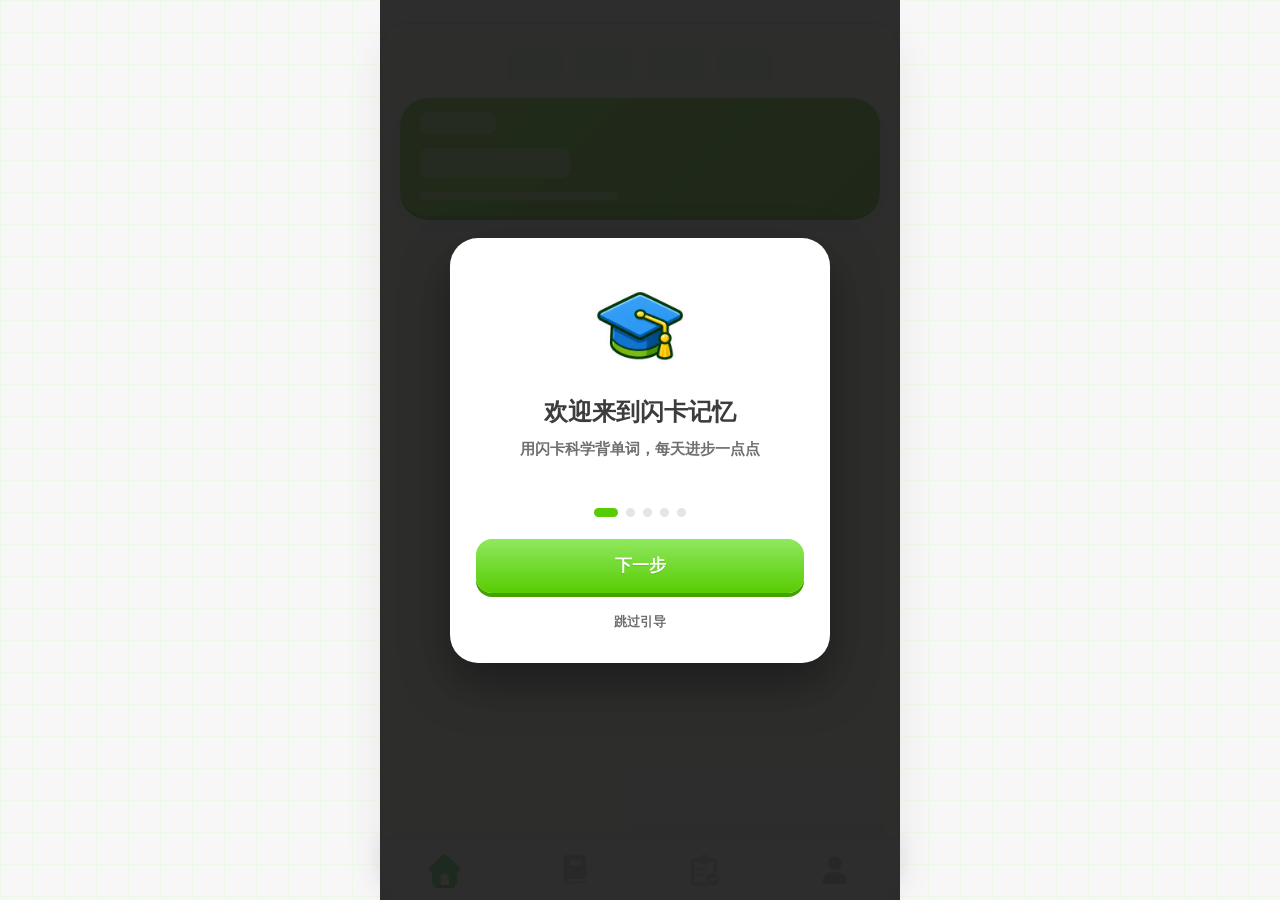
==== commit c70f86d8: "feat(profile): 个人中心更换头像功能(iOS Action Sheet,相册选图压缩存localStorage+恢复默认)" ====
--- a/闪卡记忆.html
+++ b/闪卡记忆.html
@@ -1959,6 +1959,7 @@
             z-index: 1;
         }
         .profile-avatar {
+            position: relative;
             width: 72px;
             height: 72px;
             border-radius: 50%;
@@ -1968,12 +1969,112 @@
             flex-shrink: 0;
             box-shadow: 0 4px 12px rgba(0,0,0,0.15);
             border: 4px solid rgba(255,255,255,0.9);
+            cursor: pointer;
+            -webkit-tap-highlight-color: transparent;
         }
         .profile-avatar img {
             width: 42px;
             height: 42px;
             object-fit: contain;
-        }
+            border-radius: 50%;
+        }
+        .profile-avatar img.custom {
+            width: 100%;
+            height: 100%;
+            object-fit: cover;
+        }
+        /* 头像右下角相机编辑徽章(iOS 惯例:提示可更换) */
+        .avatar-edit-badge {
+            position: absolute;
+            right: -3px;
+            bottom: -3px;
+            width: 28px;
+            height: 28px;
+            border-radius: 50%;
+            background: #58CC02;
+            color: #fff;
+            display: grid;
+            place-items: center;
+            border: 3px solid #fff;
+            box-shadow: 0 2px 8px rgba(0,0,0,0.18);
+        }
+        .avatar-edit-badge svg { width: 15px; height: 15px; }
+        /* ===== 更换头像 Action Sheet(iOS 风格底部弹出) ===== */
+        .avatar-sheet-overlay {
+            position: fixed;
+            inset: 0;
+            z-index: 500;
+            background: rgba(0,0,0,0.42);
+            display: flex;
+            align-items: flex-end;
+            justify-content: center;
+            opacity: 0;
+            pointer-events: none;
+            transition: opacity .22s ease;
+        }
+        .avatar-sheet-overlay.show { opacity: 1; pointer-events: auto; }
+        .avatar-sheet {
+            width: 100%;
+            max-width: 520px;
+            background: rgba(250,250,252,0.94);
+            -webkit-backdrop-filter: blur(24px) saturate(1.4);
+            backdrop-filter: blur(24px) saturate(1.4);
+            border-radius: 20px 20px 0 0;
+            padding: 10px 14px calc(24px + env(safe-area-inset-bottom, 0px));
+            box-sizing: border-box;
+            transform: translateY(100%);
+            transition: transform .26s cubic-bezier(0.32, 0.72, 0, 1);
+        }
+        .avatar-sheet-overlay.show .avatar-sheet { transform: translateY(0); }
+        .avatar-sheet-grabber {
+            width: 40px;
+            height: 5px;
+            border-radius: 3px;
+            background: rgba(60,60,67,0.25);
+            margin: 6px auto 12px;
+        }
+        .avatar-sheet-title {
+            font-size: 13px;
+            font-weight: 600;
+            color: #6E6E73;
+            text-align: center;
+            margin-bottom: 6px;
+        }
+        .avatar-sheet-item {
+            width: 100%;
+            display: flex;
+            align-items: center;
+            gap: 14px;
+            background: #fff;
+            border: none;
+            border-radius: 14px;
+            padding: 15px 18px;
+            margin-top: 10px;
+            font-size: 17px;
+            font-weight: 500;
+            color: #161616;
+            cursor: pointer;
+            -webkit-tap-highlight-color: transparent;
+            box-shadow: 0 1px 2px rgba(0,0,0,0.04);
+        }
+        .avatar-sheet-item svg { width: 22px; height: 22px; color: #58CC02; flex-shrink: 0; }
+        .avatar-sheet-item-danger { color: #FF3B30; }
+        .avatar-sheet-item-danger svg { color: #FF3B30; }
+        .avatar-sheet-item:active { background: #F0F0F3; }
+        .avatar-sheet-cancel {
+            width: 100%;
+            margin-top: 10px;
+            background: #fff;
+            border: none;
+            border-radius: 14px;
+            padding: 15px;
+            font-size: 17px;
+            font-weight: 600;
+            color: #007AFF;
+            cursor: pointer;
+            -webkit-tap-highlight-color: transparent;
+        }
+        .avatar-sheet-cancel:active { background: #F0F0F3; }
         .profile-info { flex: 1; }
         .profile-level {
             font-size: 22px;
@@ -6764,7 +6865,12 @@
                 </button>
                 <div class="profile-header-top">
                     <div class="profile-header-content">
-                        <div class="profile-avatar"><img src="assets/generated-icons/nav-profile.png" alt=""></div>
+                        <div class="profile-avatar" onclick="onProfileAvatarClick()" role="button" tabindex="0" aria-label="更换头像">
+                            <img src="assets/generated-icons/nav-profile.png" alt="头像">
+                            <span class="avatar-edit-badge" aria-hidden="true">
+                                <svg viewBox="0 0 24 24" fill="none" stroke="currentColor" stroke-width="2.4" stroke-linecap="round" stroke-linejoin="round"><path d="M4 7h3l2-2h6l2 2h3v12H4V7z"/><circle cx="12" cy="13" r="3.4"/></svg>
+                            </span>
+                        </div>
                         <div class="profile-info">
                             <div class="profile-level" id="profileLevelTitle">新手上路</div>
                             <div class="profile-level-badge" id="profileLevelBadge">Lv.1</div>
@@ -6827,6 +6933,25 @@
                 <div class="achievement-badge-grid" id="achCollectionBadges"></div>
             </div>
         </div>
+
+        <!-- 更换头像 Action Sheet(iOS 风格底部弹出) -->
+        <div class="avatar-sheet-overlay" id="avatarSheetOverlay" onclick="onAvatarSheetBackdrop(event)">
+            <div class="avatar-sheet">
+                <div class="avatar-sheet-grabber"></div>
+                <div class="avatar-sheet-title">更换头像</div>
+                <button class="avatar-sheet-item" type="button" onclick="chooseAvatarPhoto()">
+                    <svg viewBox="0 0 24 24" fill="none" stroke="currentColor" stroke-width="2" stroke-linecap="round" stroke-linejoin="round"><rect x="3" y="3" width="18" height="18" rx="4"/><circle cx="8.5" cy="8.5" r="1.6"/><path d="M21 15l-5-5-9 9"/></svg>
+                    <span>从相册选择</span>
+                </button>
+                <button class="avatar-sheet-item avatar-sheet-item-danger" type="button" onclick="resetAvatarPhoto()">
+                    <svg viewBox="0 0 24 24" fill="none" stroke="currentColor" stroke-width="2" stroke-linecap="round" stroke-linejoin="round"><path d="M3 12a9 9 0 1 0 2.6-6.4"/><path d="M3 4v5h5"/></svg>
+                    <span>恢复默认头像</span>
+                </button>
+                <button class="avatar-sheet-cancel" type="button" onclick="closeAvatarSheet()">取消</button>
+            </div>
+        </div>
+        <input type="file" id="avatarFileInput" accept="image/*" style="display:none" onchange="handleAvatarFile(this)">
+
         <div class="screen settings-screen" id="settingsScreen">
             <div class="settings-subheader">
                 <button class="settings-back" onclick="switchTab('profile')" aria-label="返回">‹</button>
@@ -13560,6 +13685,7 @@
 
         // 个人中心主页渲染：等级 / 金币 / 宝石 / 道具
         function renderProfileScreen() {
+            applyProfileAvatar();
             const levelInfo = getLevelByScore(progress.totalScore);
             const nextLevel = LEVELS.find(l => l.level === levelInfo.level + 1);
             document.getElementById('profileLevelTitle').textContent = levelInfo.title;
@@ -13587,6 +13713,81 @@
                 renderProfileBadges();
             }
         }
+
+        // ===== 更换头像(iOS Action Sheet 交互) =====
+        const AVATAR_KEY = 'wordmatch_avatar';
+        // 应用自定义头像:有 localStorage 头像则显示,否则回退默认图
+        function applyProfileAvatar() {
+            const img = document.querySelector('#profileScreen .profile-avatar img');
+            if (!img) return;
+            const saved = localStorage.getItem(AVATAR_KEY);
+            if (saved) {
+                img.src = saved;
+                img.classList.add('custom');
+            } else {
+                img.src = 'assets/generated-icons/nav-profile.png';
+                img.classList.remove('custom');
+            }
+        }
+        // 点击头像 → 弹出底部 Action Sheet
+        window.onProfileAvatarClick = function() {
+            if (typeof SFX !== 'undefined') SFX.click();
+            const overlay = document.getElementById('avatarSheetOverlay');
+            if (overlay) overlay.classList.add('show');
+        };
+        // 点击遮罩(非面板区域)关闭
+        window.onAvatarSheetBackdrop = function(e) {
+            if (e.target === e.currentTarget) closeAvatarSheet();
+        };
+        window.closeAvatarSheet = function() {
+            const overlay = document.getElementById('avatarSheetOverlay');
+            if (overlay) overlay.classList.remove('show');
+        };
+        window.chooseAvatarPhoto = function() {
+            const input = document.getElementById('avatarFileInput');
+            if (input) input.click();
+        };
+        // 读取本地图片 → 居中裁剪为正方形并压缩到 256px → 存 localStorage
+        window.handleAvatarFile = function(input) {
+            const file = input.files && input.files[0];
+            if (!file) return;
+            const reader = new FileReader();
+            reader.onload = function(ev) {
+                const img = new Image();
+                img.onload = function() {
+                    try {
+                        const size = 256;
+                        const canvas = document.createElement('canvas');
+                        canvas.width = size;
+                        canvas.height = size;
+                        const ctx = canvas.getContext('2d');
+                        const min = Math.min(img.width, img.height);
+                        const sx = (img.width - min) / 2;
+                        const sy = (img.height - min) / 2;
+                        ctx.drawImage(img, sx, sy, min, min, 0, 0, size, size);
+                        localStorage.setItem(AVATAR_KEY, canvas.toDataURL('image/jpeg', 0.85));
+                        applyProfileAvatar();
+                        closeAvatarSheet();
+                        if (typeof showToast === 'function') showToast('头像已更新', 'success');
+                    } catch (e) {
+                        if (typeof showToast === 'function') showToast('图片处理失败，请换一张试试', 'warning');
+                    }
+                };
+                img.onerror = function() {
+                    if (typeof showToast === 'function') showToast('图片读取失败', 'warning');
+                };
+                img.src = ev.target.result;
+            };
+            reader.readAsDataURL(file);
+            input.value = '';
+        };
+        window.resetAvatarPhoto = function() {
+            if (typeof SFX !== 'undefined') SFX.click();
+            localStorage.removeItem(AVATAR_KEY);
+            applyProfileAvatar();
+            closeAvatarSheet();
+            if (typeof showToast === 'function') showToast('已恢复默认头像', 'info');
+        };
 
         // 设置子页渲染：今日新词数等配置项
         function renderSettingsScreen() {
@@ -15571,6 +15772,7 @@
             if (wcEl) wcEl.textContent = state.wordsPerRound;
             updateStudyDays();
             renderHeaderStats();
+            applyProfileAvatar();
             initScreenNavSidebar();
             updateBottomNavVisibility();
             requestAnimationFrame(() => {
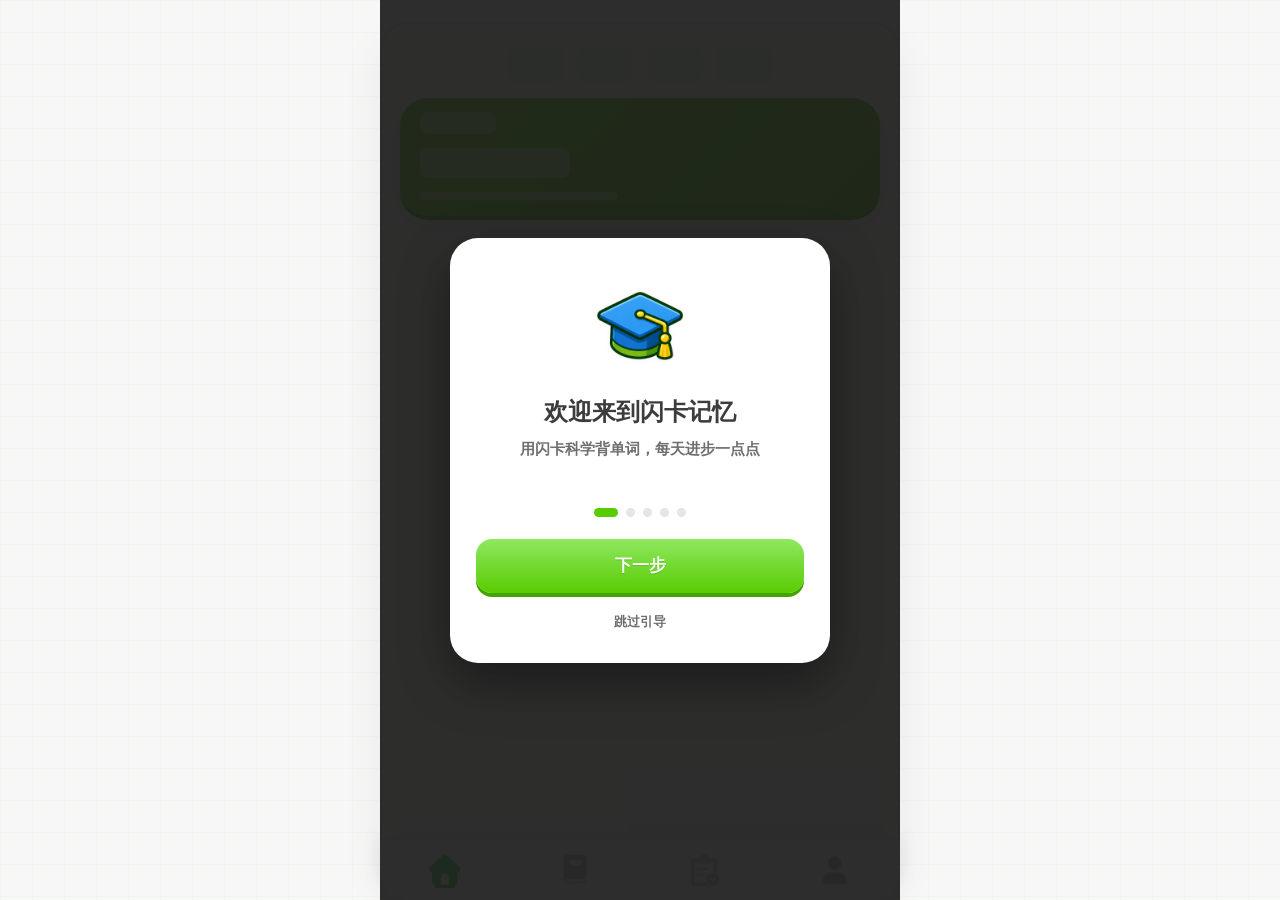
==== commit c7def4dc: "ui(profile): 上传自定义头像后隐藏相机小标,仅默认头像显示" ====
--- a/闪卡记忆.html
+++ b/闪卡记忆.html
@@ -1999,6 +1999,8 @@
             box-shadow: 0 2px 8px rgba(0,0,0,0.18);
         }
         .avatar-edit-badge svg { width: 15px; height: 15px; }
+        /* 已上传自定义头像后隐藏相机小标,仅默认头像时显示 */
+        .profile-avatar img.custom ~ .avatar-edit-badge { display: none; }
         /* ===== 更换头像 Action Sheet(iOS 风格底部弹出) ===== */
         .avatar-sheet-overlay {
             position: fixed;
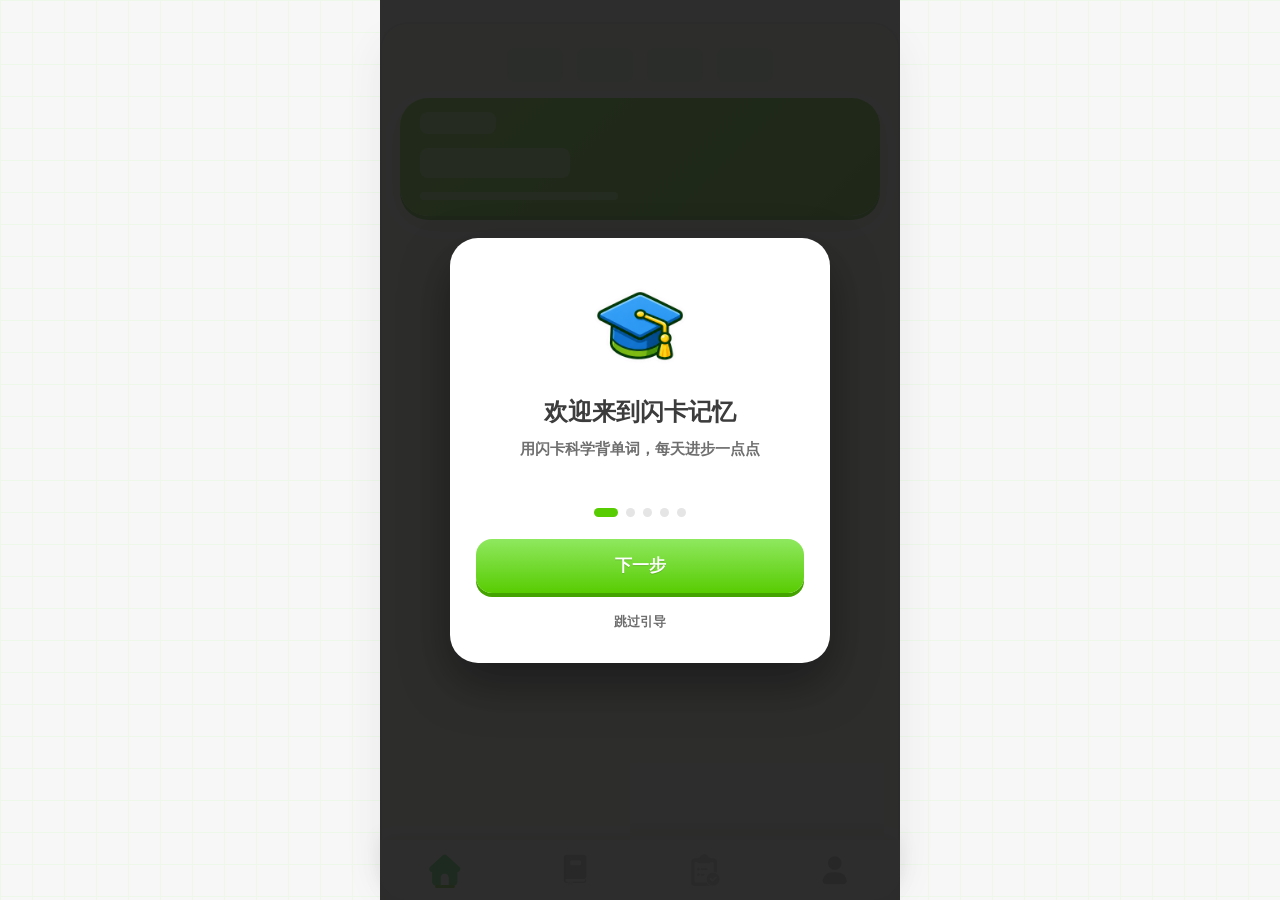
==== commit 321615e8: "feat(profile): 个人中心banner背景更换(iOS Action Sheet,相册选图cover铺满+恢复默认;头像/设置区域不误触发)" ====
--- a/闪卡记忆.html
+++ b/闪卡记忆.html
@@ -1900,6 +1900,21 @@
             border-radius: 50%;
             pointer-events: none;
         }
+        /* 自定义背景图时:半透明白色遮罩保证等级/名字/进度文字可读(iOS banner scrim) */
+        .profile-header-card.custom-banner::before {
+            content: '';
+            position: absolute;
+            inset: 0;
+            z-index: 0;
+            background: rgba(255,255,255,0.42);
+            pointer-events: none;
+        }
+        .profile-header-card.custom-banner .profile-header-top,
+        .profile-header-card.custom-banner .profile-header-xp {
+            position: relative;
+            z-index: 1;
+        }
+        .profile-header-card { cursor: pointer; }
         /* 个人信息卡右上角设置小按钮:透明底,仅图标 */
         .profile-settings-btn {
             position: absolute;
@@ -6860,8 +6875,8 @@
 
         <!-- 个人中心主页 -->
         <div class="screen settings-screen" id="profileScreen">
-            <!-- Hero 卡片：绿色渐变 + 头像 + 等级 + XP -->
-            <div class="profile-header-card">
+            <!-- Hero 卡片：绿色渐变 + 头像 + 等级 + XP(点击空白区可更换背景图) -->
+            <div class="profile-header-card" id="profileHeaderCard" onclick="onProfileBannerClick(event)">
                 <button class="profile-settings-btn" onclick="switchTab('settings')" aria-label="学习设置">
                     <img src="assets/generated-icons/settings.png" alt="">
                 </button>
@@ -6953,6 +6968,24 @@
             </div>
         </div>
         <input type="file" id="avatarFileInput" accept="image/*" style="display:none" onchange="handleAvatarFile(this)">
+
+        <!-- 更换个人中心背景 Action Sheet(iOS 风格底部弹出) -->
+        <div class="avatar-sheet-overlay" id="bannerSheetOverlay" onclick="onBannerSheetBackdrop(event)">
+            <div class="avatar-sheet">
+                <div class="avatar-sheet-grabber"></div>
+                <div class="avatar-sheet-title">更换背景</div>
+                <button class="avatar-sheet-item" type="button" onclick="chooseBannerPhoto()">
+                    <svg viewBox="0 0 24 24" fill="none" stroke="currentColor" stroke-width="2" stroke-linecap="round" stroke-linejoin="round"><rect x="3" y="3" width="18" height="18" rx="4"/><circle cx="8.5" cy="8.5" r="1.6"/><path d="M21 15l-5-5-9 9"/></svg>
+                    <span>从相册选择</span>
+                </button>
+                <button class="avatar-sheet-item avatar-sheet-item-danger" type="button" onclick="resetBannerPhoto()">
+                    <svg viewBox="0 0 24 24" fill="none" stroke="currentColor" stroke-width="2" stroke-linecap="round" stroke-linejoin="round"><path d="M3 12a9 9 0 1 0 2.6-6.4"/><path d="M3 4v5h5"/></svg>
+                    <span>恢复默认背景</span>
+                </button>
+                <button class="avatar-sheet-cancel" type="button" onclick="closeBannerSheet()">取消</button>
+            </div>
+        </div>
+        <input type="file" id="bannerFileInput" accept="image/*" style="display:none" onchange="handleBannerFile(this)">
 
         <div class="screen settings-screen" id="settingsScreen">
             <div class="settings-subheader">
@@ -13688,6 +13721,7 @@
         // 个人中心主页渲染：等级 / 金币 / 宝石 / 道具
         function renderProfileScreen() {
             applyProfileAvatar();
+            applyProfileBanner();
             const levelInfo = getLevelByScore(progress.totalScore);
             const nextLevel = LEVELS.find(l => l.level === levelInfo.level + 1);
             document.getElementById('profileLevelTitle').textContent = levelInfo.title;
@@ -13789,6 +13823,85 @@
             applyProfileAvatar();
             closeAvatarSheet();
             if (typeof showToast === 'function') showToast('已恢复默认头像', 'info');
+        };
+
+        // ===== 更换个人中心 Banner 背景(iOS Action Sheet 交互) =====
+        const BANNER_KEY = 'wordmatch_banner';
+        // 应用自定义背景:有则铺图(cover),无则回退 CSS 绿色渐变
+        function applyProfileBanner() {
+            const card = document.getElementById('profileHeaderCard');
+            if (!card) return;
+            const saved = localStorage.getItem(BANNER_KEY);
+            if (saved) {
+                card.style.backgroundImage = `url(${saved})`;
+                card.style.backgroundSize = 'cover';
+                card.style.backgroundPosition = 'center';
+                card.classList.add('custom-banner');
+            } else {
+                card.style.backgroundImage = '';
+                card.classList.remove('custom-banner');
+            }
+        }
+        // 点击 banner 空白区域 → 弹出换背景窗口(头像/设置按钮区域不触发)
+        window.onProfileBannerClick = function(e) {
+            if (e.target && e.target.closest &&
+                (e.target.closest('.profile-avatar') || e.target.closest('.profile-settings-btn'))) {
+                return;
+            }
+            if (typeof SFX !== 'undefined') SFX.click();
+            const overlay = document.getElementById('bannerSheetOverlay');
+            if (overlay) overlay.classList.add('show');
+        };
+        window.onBannerSheetBackdrop = function(e) {
+            if (e.target === e.currentTarget) closeBannerSheet();
+        };
+        window.closeBannerSheet = function() {
+            const overlay = document.getElementById('bannerSheetOverlay');
+            if (overlay) overlay.classList.remove('show');
+        };
+        window.chooseBannerPhoto = function() {
+            const input = document.getElementById('bannerFileInput');
+            if (input) input.click();
+        };
+        // 读取本地图片 → 压缩到 1040px 宽(适配 2x 屏) → 存 localStorage
+        window.handleBannerFile = function(input) {
+            const file = input.files && input.files[0];
+            if (!file) return;
+            const reader = new FileReader();
+            reader.onload = function(ev) {
+                const img = new Image();
+                img.onload = function() {
+                    try {
+                        const maxW = 1040;
+                        const scale = Math.min(1, maxW / img.width);
+                        const w = Math.round(img.width * scale);
+                        const h = Math.round(img.height * scale);
+                        const canvas = document.createElement('canvas');
+                        canvas.width = w;
+                        canvas.height = h;
+                        canvas.getContext('2d').drawImage(img, 0, 0, w, h);
+                        localStorage.setItem(BANNER_KEY, canvas.toDataURL('image/jpeg', 0.82));
+                        applyProfileBanner();
+                        closeBannerSheet();
+                        if (typeof showToast === 'function') showToast('背景已更新', 'success');
+                    } catch (e) {
+                        if (typeof showToast === 'function') showToast('图片处理失败，请换一张试试', 'warning');
+                    }
+                };
+                img.onerror = function() {
+                    if (typeof showToast === 'function') showToast('图片读取失败', 'warning');
+                };
+                img.src = ev.target.result;
+            };
+            reader.readAsDataURL(file);
+            input.value = '';
+        };
+        window.resetBannerPhoto = function() {
+            if (typeof SFX !== 'undefined') SFX.click();
+            localStorage.removeItem(BANNER_KEY);
+            applyProfileBanner();
+            closeBannerSheet();
+            if (typeof showToast === 'function') showToast('已恢复默认背景', 'info');
         };
 
         // 设置子页渲染：今日新词数等配置项
@@ -15775,6 +15888,7 @@
             updateStudyDays();
             renderHeaderStats();
             applyProfileAvatar();
+            applyProfileBanner();
             initScreenNavSidebar();
             updateBottomNavVisibility();
             requestAnimationFrame(() => {
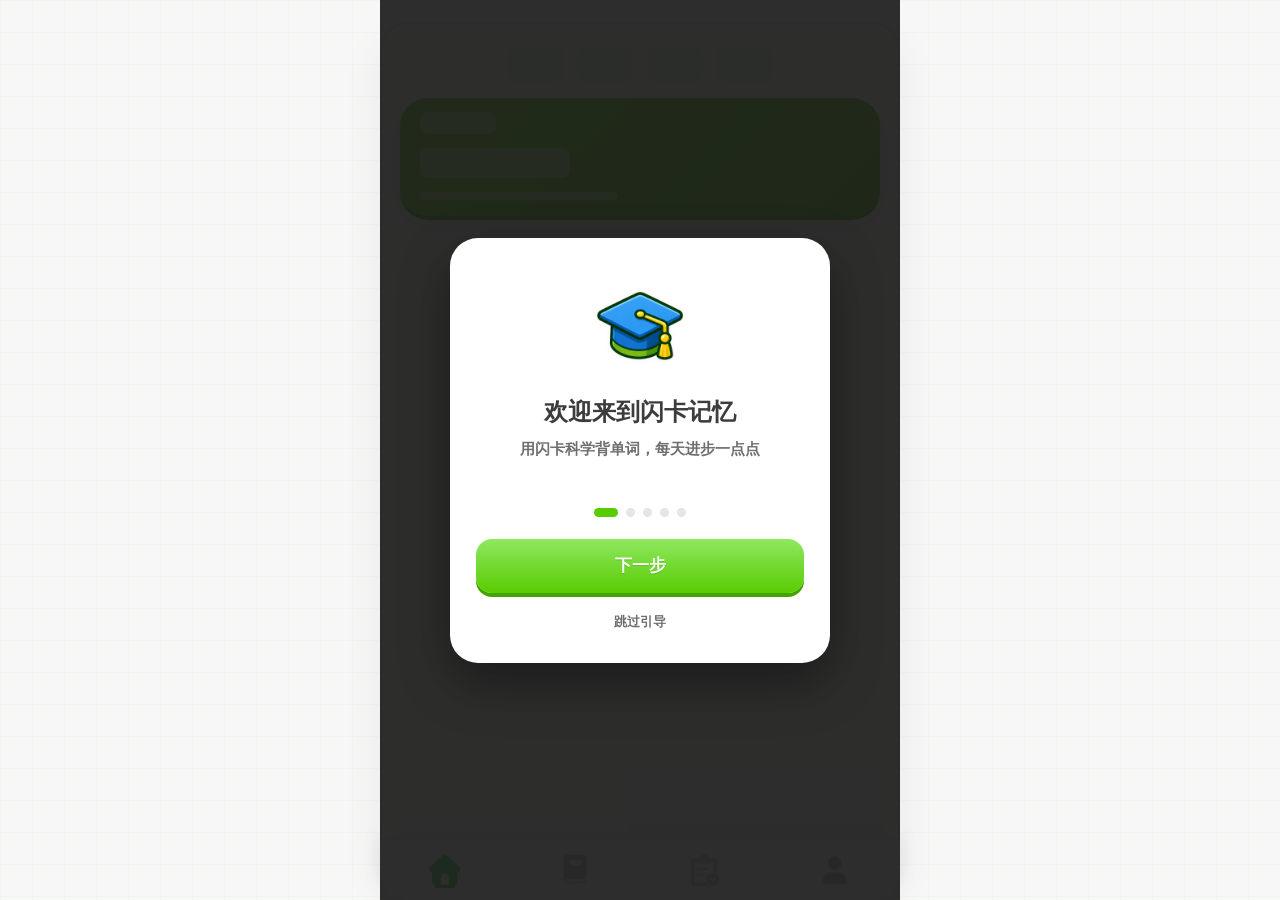
==== commit 1e25239d: "fix(sprint): 冲刺模式每日新词移除手动选择,完全由考试日期倒排自动计算(设置页只读展示+onboarding去掉词数步骤)" ====
--- a/闪卡记忆.html
+++ b/闪卡记忆.html
@@ -8322,9 +8322,10 @@
         // ===== 多邻国式分步提问(mode-config) =====
         // 问题流:自由 = 词书→词数→确认;冲刺 = 考试→日期→词数→确认
         function _getQuestionFlow() {
+            // 冲刺模式:每日新词由系统按考试日期倒排自动计算,不提供手动选择
             return onboardState.mode === 'free'
                 ? ['book', 'daily', 'confirm']
-                : ['exam', 'date', 'daily', 'confirm'];
+                : ['exam', 'date', 'confirm'];
         }
 
         // 顶部进度条 + IP 形象 + 对话气泡(showBack=false 时无返回按钮)
@@ -8466,7 +8467,8 @@
             const examTs = onboardState.examDate ? new Date(onboardState.examDate) : new Date(today.getTime() + 14 * 86400000);
             const remainingDays = Math.max(1, Math.round((examTs - today) / 86400000));
             const config = LearningSystem.getSprintConfig(remainingDays);
-            const actualDaily = onboardState.dailyWords || config.dailyNew;
+            // 每日新词由系统按考试日期自动倒排,确认页展示自动计算值
+            const actualDaily = config.dailyNew;
             const examCfg = LearningSystem.getExamTypes()[onboardState.examType] || {};
             // 与 createSprintPlan 同口径:复习缓冲=天数×20%(下限1天),学习期≥5天;覆盖=学习期×每日新词
             let reviewBufferDays = Math.max(1, Math.round(remainingDays * 0.2));
@@ -8619,10 +8621,10 @@
                     LearningSystem.setFreeDailyTarget(onboardState.dailyTarget);
                 } else if (onboardState.mode === 'sprint') {
                     LearningSystem.switchMode('sprint');
+                    // 每日新词不手动指定:由 createSprintPlan 按考试日期自动倒排
                     LearningSystem.createSprintPlan(
                         onboardState.examType,
-                        onboardState.examDate,
-                        onboardState.dailyWords
+                        onboardState.examDate
                     );
                 }
                 // 只有选了模式才标记为已引导,避免跳过引导后 settings.mode=null 回退到 V1
@@ -13957,12 +13959,7 @@
                         <div class="settings-v2-row">
                             <div class="settings-v2-row-label">
                                 <div class="settings-v2-row-name">每日新词</div>
-                                <div class="settings-v2-row-meta">当前 ${plan.dailyNewWords} 词/天</div>
-                            </div>
-                            <div class="settings-v2-segmented">
-                                <button class="settings-v2-seg-btn ${plan.dailyNewWords === 20 ? 'active' : ''}" onclick="settingsChangeDailyWords(${20})">20</button>
-                                <button class="settings-v2-seg-btn ${plan.dailyNewWords === 35 ? 'active' : ''}" onclick="settingsChangeDailyWords(${35})">35</button>
-                                <button class="settings-v2-seg-btn ${plan.dailyNewWords === 50 ? 'active' : ''}" onclick="settingsChangeDailyWords(${50})">50</button>
+                                <div class="settings-v2-row-meta">${plan.dailyNewWords} 词/天 · 按考试日期自动排布</div>
                             </div>
                         </div>`;
                 } else if (settings.mode === 'free') {
@@ -14065,22 +14062,6 @@
                 showToast('已更新考试日期', 'success');
             } catch (e) {
                 console.error('settingsChangeExamDate 失败:', e);
-                showToast('更新失败', 'warning');
-            }
-        }
-
-        function settingsChangeDailyWords(num) {
-            SFX.click();
-            try {
-                const plan = LearningSystem.getActivePlan();
-                if (!plan) return;
-                // 修改 plan.dailyNewWords(没有专门 API,通过内部更新)
-                plan.dailyNewWords = num;
-                LearningSystem.modifyExamDate(plan.id, plan.examDate); // 触发保存
-                renderSettingsScreen();
-                showToast(`已设置每日 ${num} 新词`, 'success');
-            } catch (e) {
-                console.error('settingsChangeDailyWords 失败:', e);
                 showToast('更新失败', 'warning');
             }
         }
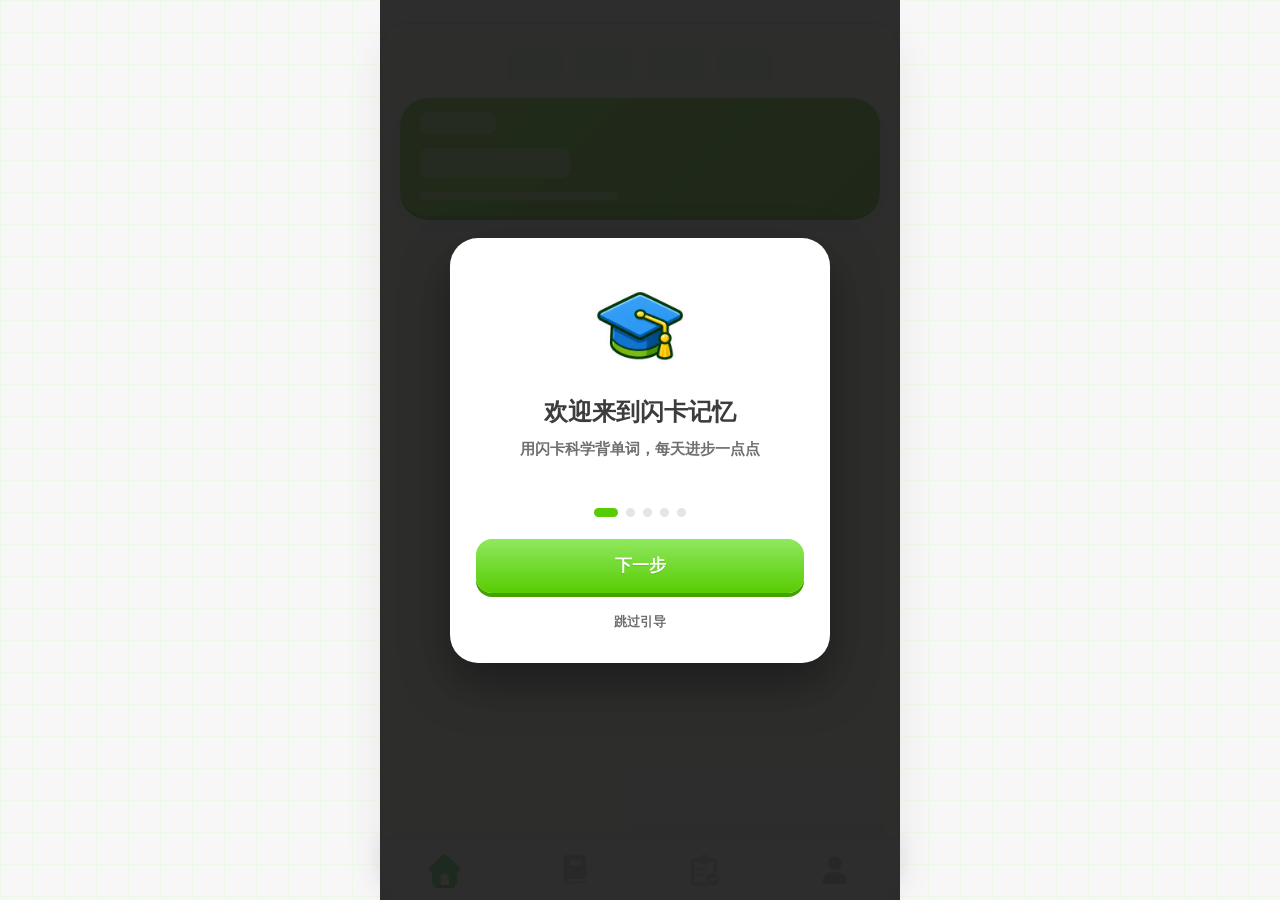
==== commit 250cc00e: "feat(vip): 会员中心重设计为多邻国 Super 付费墙风 - hero 改为深蓝渐变全宽横幅 + 金色光晕 + IP 角色浮动 + 波浪分割 - 权益对比表改描边卡,VIP 列金色衬底 - " ====
--- a/闪卡记忆.html
+++ b/闪卡记忆.html
@@ -32,6 +32,12 @@
             --shadow-blue: 0 6px 0 var(--secondary-dark);
             --shadow-neutral: 0 5px 0 #d8d8d8;
             --card-shadow: 0 8px 0 #e5e5e5;
+            --purple: #ce82ff;
+            --orange: #ff9600;
+            --navy: #1b365d;
+            --navy-2: #274b8f;
+            --gold: #ffc800;
+            --gold-deep: #d6a900;
         }
         * { margin: 0; padding: 0; box-sizing: border-box; }
         html { background: #f7f7f7; }
@@ -2289,31 +2295,68 @@
             line-height: 1.5;
         }
 
-        /* ============ 会员中心页样式 ============ */
-        .vip-screen { background: #faf6ee; }
-
-        /* 顶部会员卡片：金色渐变 */
+        /* ============ 会员中心页样式(多邻国 Super 付费墙风) ============ */
+        .vip-screen { background: #faf6ee; padding-bottom: 190px; }
+
+        /* 顶部深蓝 hero:全宽破边 + 波浪底边 + 浮动 IP */
+        .vip-hero-wrap {
+            margin: -8px -18px 0;
+            position: relative;
+        }
         .vip-hero {
-            background: linear-gradient(135deg, #FFD700 0%, #FFA500 100%);
-            border-radius: 18px;
-            padding: 24px 20px;
+            position: relative;
+            overflow: hidden;
+            background:
+                radial-gradient(120% 90% at 82% 12%, rgba(255, 200, 0, 0.28) 0%, rgba(255, 200, 0, 0) 46%),
+                linear-gradient(160deg, var(--navy) 0%, var(--navy-2) 58%, #3e5fb8 100%);
+            padding: 34px 22px 30px;
             display: flex;
             align-items: center;
             gap: 16px;
-            margin-bottom: 20px;
-            box-shadow: 0 6px 20px rgba(255, 165, 0, 0.25);
+        }
+        .vip-hero::before,
+        .vip-hero::after {
+            content: '';
+            position: absolute;
+            background: rgba(255,255,255,0.85);
+            clip-path: polygon(50% 0%, 63% 37%, 100% 50%, 63% 63%, 50% 100%, 37% 63%, 0% 50%, 37% 37%);
+            animation: vipTwinkle 2.6s ease-in-out infinite;
+        }
+        .vip-hero::before { width: 16px; height: 16px; top: 26px; right: 30%; }
+        .vip-hero::after { width: 10px; height: 10px; top: 64px; right: 16%; animation-delay: 1.3s; }
+        @keyframes vipTwinkle {
+            0%, 100% { transform: scale(1) rotate(0deg); opacity: 0.85; }
+            50% { transform: scale(0.55) rotate(45deg); opacity: 0.35; }
         }
         .vip-hero-icon {
-            width: 64px;
-            height: 64px;
+            width: 84px;
+            height: 84px;
             display: grid;
             place-items: center;
             flex-shrink: 0;
+            background: rgba(255,255,255,0.10);
+            border-radius: 24px;
+            animation: vipFloat 2.6s ease-in-out infinite;
+            z-index: 1;
         }
         .vip-hero-icon img {
-            width: 100%;
-            height: 100%;
+            width: 62px;
+            height: 62px;
             object-fit: contain;
+            filter: drop-shadow(0 4px 8px rgba(0,0,0,0.25));
+        }
+        @keyframes vipFloat {
+            0%, 100% { transform: translateY(0); }
+            50% { transform: translateY(-7px); }
+        }
+        .vip-hero-mascot {
+            position: absolute;
+            right: -14px;
+            bottom: -18px;
+            width: 128px;
+            height: auto;
+            animation: vipFloat 2.6s ease-in-out infinite 0.5s;
+            pointer-events: none;
         }
         .vip-inline-icon {
             width: 22px;
@@ -2322,24 +2365,35 @@
             vertical-align: -5px;
             margin-right: 3px;
         }
-        .vip-hero-text { flex: 1; }
+        .vip-hero-text { flex: 1; min-width: 0; z-index: 1; }
         .vip-hero-title {
-            font-size: 22px;
+            font-size: 25px;
             font-weight: 1000;
             color: #ffffff;
-            text-shadow: 0 1px 2px rgba(0,0,0,0.1);
+            text-shadow: 0 2px 4px rgba(0,0,0,0.22);
+            line-height: 1.2;
         }
         .vip-hero-sub {
             font-size: 13px;
             font-weight: 800;
-            color: rgba(255,255,255,0.92);
-            margin-top: 4px;
+            color: rgba(255,255,255,0.88);
+            margin-top: 5px;
+            max-width: 210px;
         }
         /* 已开通状态：显示到期时间 */
         .vip-hero.activated .vip-hero-title::after {
             content: ' · 已开通';
             font-size: 14px;
             font-weight: 700;
+            color: var(--gold);
+        }
+        /* 波浪分割:hero 底部弧形过渡到米色内容区 */
+        .vip-hero-wave {
+            display: block;
+            width: 100%;
+            height: 26px;
+            margin-top: -1px;
+            margin-bottom: 18px;
         }
 
         /* 区块通用 */
@@ -2351,44 +2405,63 @@
             margin-bottom: 10px;
         }
 
-        /* 权益对比表 */
+        /* 权益对比表:描边卡 + VIP 列金色衬底 */
         .vip-benefits {
             background: #ffffff;
-            border-radius: 14px;
-            padding: 6px 12px;
-            box-shadow: 0 2px 8px rgba(0,0,0,0.04);
+            border: 2px solid #efe6d2;
+            border-radius: 16px;
+            padding: 4px 0;
+            overflow: hidden;
         }
         .vip-benefit-header,
         .vip-benefit-row {
             display: grid;
             grid-template-columns: 1.4fr 1fr 1fr;
             align-items: center;
-            padding: 11px 0;
+            padding: 11px 14px 11px;
             border-bottom: 1px solid #f1ece2;
+            position: relative;
         }
         .vip-benefit-header {
             font-size: 12px;
             font-weight: 1000;
             color: var(--muted);
         }
+        /* VIP 列整列金色衬底 */
+        .vip-benefit-header::after,
+        .vip-benefit-row::after {
+            content: '';
+            position: absolute;
+            top: 0; bottom: 0; right: 0;
+            width: 29.5%;
+            background: linear-gradient(180deg, #fff8e1 0%, #fff3cf 100%);
+            z-index: 0;
+            border-left: 1px solid #f3e4b8;
+            pointer-events: none;
+        }
         .vip-benefit-row:last-child { border-bottom: none; }
+        .vip-benefit-row:last-child::after { border-radius: 0 0 14px 14px; }
         .vip-benefit-name {
             font-size: 13px;
             font-weight: 800;
             color: var(--dark);
+            position: relative;
+            z-index: 1;
         }
         .vip-benefit-col {
             font-size: 13px;
             font-weight: 700;
             color: var(--muted);
             text-align: center;
+            position: relative;
+            z-index: 1;
         }
         .vip-benefit-col-vip {
-            color: #b8860b;
+            color: #a8720a;
             font-weight: 1000;
         }
 
-        /* 套餐卡片 */
+        /* 套餐卡片:选中金框 + 角标 */
         .vip-plans {
             display: grid;
             grid-template-columns: 1fr 1.15fr 1fr;
@@ -2396,10 +2469,10 @@
         }
         .vip-plan-card {
             background: #ffffff;
-            border-radius: 14px;
-            padding: 18px 10px;
+            border-radius: 16px;
+            padding: 20px 8px 16px;
             text-align: center;
-            border: 2px solid #f0e6d0;
+            border: 2px solid #eee4cf;
             cursor: pointer;
             transition: transform 120ms ease, border-color 160ms ease, box-shadow 160ms ease;
             position: relative;
@@ -2409,13 +2482,30 @@
             gap: 4px;
         }
         .vip-plan-card:active { transform: scale(0.97); }
-        .vip-plan-card.featured {
-            border-color: #FFA500;
-            box-shadow: 0 4px 16px rgba(255, 165, 0, 0.22);
-        }
+        .vip-plan-card.selected {
+            border-color: var(--gold-deep);
+            box-shadow: 0 4px 0 rgba(214, 169, 0, 0.35), 0 10px 22px rgba(255, 200, 0, 0.18);
+        }
+        .vip-plan-card .vip-plan-check {
+            position: absolute;
+            top: -9px;
+            right: -7px;
+            width: 24px;
+            height: 24px;
+            border-radius: 50%;
+            background: var(--gold);
+            color: #fff;
+            font-size: 13px;
+            font-weight: 1000;
+            display: none;
+            place-items: center;
+            border: 2px solid #fff;
+            box-shadow: 0 2px 6px rgba(0,0,0,0.15);
+        }
+        .vip-plan-card.selected .vip-plan-check { display: grid; }
         .vip-plan-label {
             position: absolute;
-            top: -8px;
+            top: -9px;
             left: 50%;
             transform: translateX(-50%);
             background: linear-gradient(135deg, #FFD700, #FFA500);
@@ -2453,6 +2543,36 @@
             font-size: 12px;
             font-weight: 1000;
             color: #FFA500;
+        }
+
+        /* 底部固定 CTA:多邻国 3D 主按钮 */
+        .vip-sticky-cta {
+            position: fixed;
+            left: 50%;
+            bottom: 100px;
+            transform: translateX(-50%);
+            width: min(440px, calc(100% - 32px));
+            max-width: 440px;
+            z-index: 120;
+        }
+        .vip-cta-btn {
+            width: 100%;
+            height: 52px;
+            border: none;
+            border-radius: 14px;
+            background: var(--primary);
+            color: #fff;
+            font-size: 16px;
+            font-weight: 1000;
+            letter-spacing: 0.5px;
+            box-shadow: 0 4px 0 var(--primary-dark), 0 10px 22px rgba(88, 204, 2, 0.28);
+            cursor: pointer;
+            transition: transform 80ms ease, box-shadow 80ms ease;
+            -webkit-tap-highlight-color: transparent;
+        }
+        .vip-cta-btn:active {
+            transform: translateY(4px);
+            box-shadow: 0 0 0 var(--primary-dark), 0 4px 10px rgba(88, 204, 2, 0.28);
         }
 
         /* 底部说明 */
@@ -7073,13 +7193,21 @@
                 <h2>会员中心</h2>
             </div>
 
-            <!-- 顶部会员卡片区（动态） -->
-            <div class="vip-hero" id="vipHero">
-                <div class="vip-hero-icon"><img src="assets/generated-icons/vip-crown.png" alt=""></div>
-                <div class="vip-hero-text">
-                    <div class="vip-hero-title" id="vipHeroTitle">开通会员</div>
-                    <div class="vip-hero-sub" id="vipHeroSub">解锁全部词库 · 享无限道具</div>
+            <!-- 顶部会员 hero:深蓝渐变 + IP 浮动 + 波浪底边(多邻国 Super 风) -->
+            <div class="vip-hero-wrap">
+                <div class="vip-hero" id="vipHero">
+                    <div class="vip-hero-icon"><img src="assets/generated-icons/vip-crown.png" alt=""></div>
+                    <div class="vip-hero-text">
+                        <div class="vip-hero-title" id="vipHeroTitle">开通会员</div>
+                        <div class="vip-hero-sub" id="vipHeroSub">解锁全部词库 · 享无限道具</div>
+                    </div>
+                    <img class="vip-hero-mascot" src="assets/IP素材.png" alt="" onerror="this.style.display='none'">
                 </div>
+                <svg class="vip-hero-wave" viewBox="0 0 390 26" preserveAspectRatio="none" aria-hidden="true">
+                    <path d="M0,0 H390 V8 C320,26 250,26 195,18 C130,8 60,22 0,14 Z" fill="var(--navy-2)" opacity="0.35"/>
+                    <path d="M0,0 H390 V4 C310,20 240,22 185,14 C120,5 55,18 0,10 Z" fill="#3e5fb8" opacity="0.5"/>
+                    <path d="M0,0 H390 V0 C300,14 210,16 160,10 C100,3 45,12 0,6 Z" fill="var(--navy)"/>
+                </svg>
             </div>
 
             <!-- 权益对比表 -->
@@ -7132,6 +7260,11 @@
                 <div>· 订阅自动续费，可随时取消</div>
                 <div>· 已开通会员不再享受免费试用</div>
                 <div class="vip-demo-tip">Demo 环境 · 不接入真实支付</div>
+            </div>
+
+            <!-- 底部固定 CTA(多邻国 3D 主按钮) -->
+            <div class="vip-sticky-cta">
+                <button class="vip-cta-btn" id="vipCtaBtn" onclick="openPay(_vipSelectedPlan)">立即开通</button>
             </div>
         </div>
 
@@ -14189,16 +14322,17 @@
                 heroSub.textContent = '解锁全部词库 · 享无限道具';
             }
 
-            // 套餐卡片
+            // 套餐卡片:点选切换选中态,CTA 统一发起开通
             const plansBox = document.getElementById('vipPlans');
             const planIds = ['quarterly', 'monthly', 'yearly']; // 月卡居中
             plansBox.innerHTML = planIds.map(id => {
                 const p = VIP_PLANS[id];
-                const featuredCls = p.featured ? ' featured' : '';
+                const selectedCls = id === _vipSelectedPlan ? ' selected' : '';
                 const labelHtml = p.label ? `<div class="vip-plan-label">${p.label}</div>` : '';
                 return `
-                    <div class="vip-plan-card${featuredCls}" onclick="openPay('${p.id}')">
+                    <div class="vip-plan-card${selectedCls}" onclick="selectVipPlan('${p.id}')">
                         ${labelHtml}
+                        <div class="vip-plan-check">✓</div>
                         <div class="vip-plan-name">${p.name}</div>
                         <div class="vip-plan-price"><span class="vip-plan-currency">¥</span>${p.price}</div>
                         <div class="vip-plan-unit">${p.unit}</div>
@@ -14206,6 +14340,32 @@
                     </div>
                 `;
             }).join('');
+
+            // 底部 CTA 文案跟随选中套餐
+            const ctaBtn = document.getElementById('vipCtaBtn');
+            if (ctaBtn) {
+                const sel = VIP_PLANS[_vipSelectedPlan];
+                if (sel) ctaBtn.textContent = `${isVip() ? '续费' : '立即开通'} · ¥${sel.price}${sel.unit}`;
+            }
+        }
+
+        // 当前选中的套餐(默认主推月卡)
+        let _vipSelectedPlan = 'monthly';
+
+        function selectVipPlan(planId) {
+            if (!VIP_PLANS[planId]) return;
+            _vipSelectedPlan = planId;
+            SFX.click();
+            renderVipScreen();
+        }
+
+        // Demo 支付入口:直接激活会员(原 openPay 引用缺失,这里补上)
+        function openPay(planId) {
+            const plan = VIP_PLANS[planId];
+            if (!plan) return;
+            activateVip(planId);
+            renderVipScreen();
+            showToast(`已${isVip() ? '开通' : '续费'}「${plan.name}」· Demo 未扣款`, 'success');
         }
 
         // === 单词本功能 ===
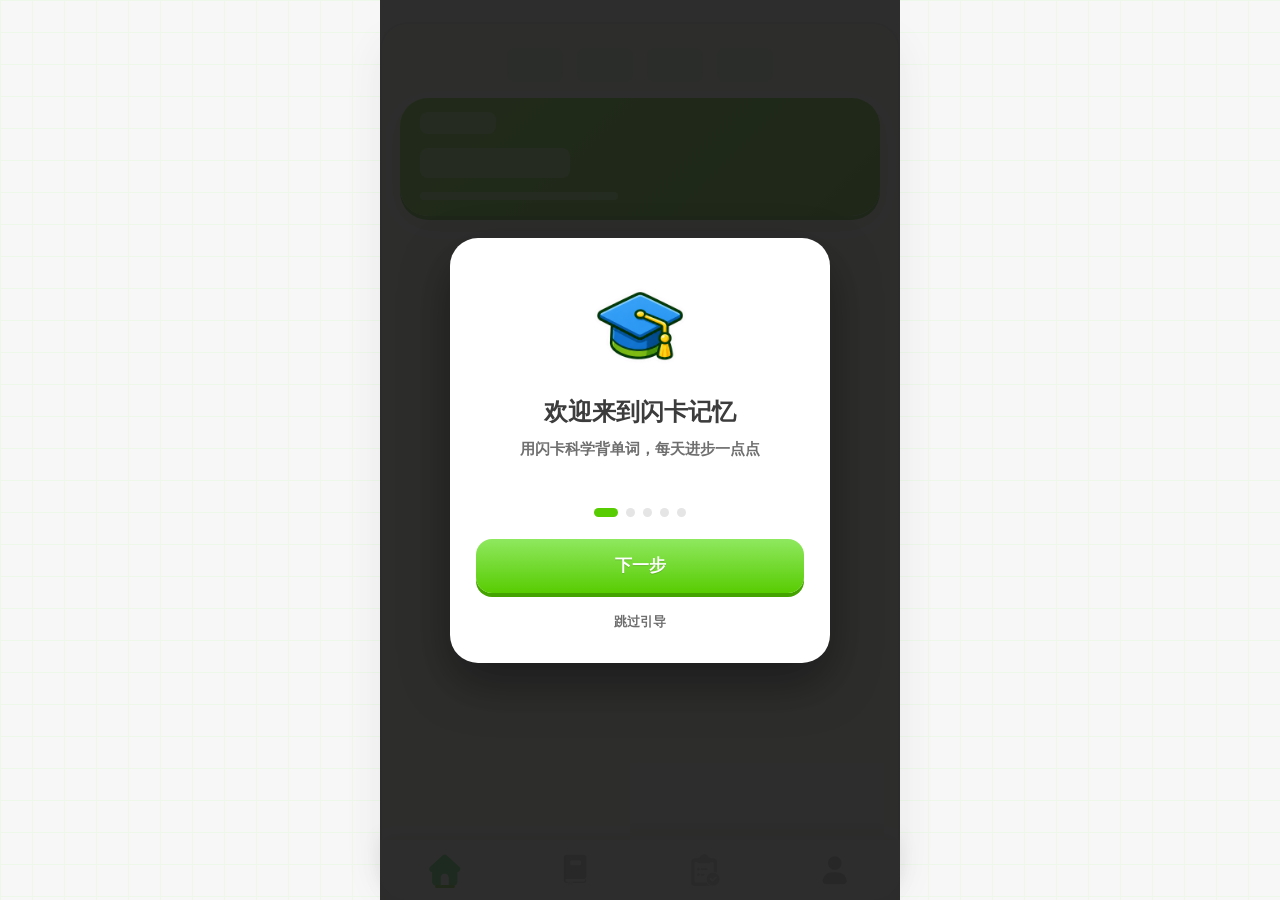
==== commit 33e080a8: "feat(redesign): 逐页视觉精修——节点分色/翻卡提示/空状态/截图工具 - 冲刺计划地图(v2lm)节点按 Duolingo 语义分色:锁定浅灰、完成金色、当前绿色描边光晕、终点金渐变奖" ====
--- a/闪卡记忆.html
+++ b/闪卡记忆.html
@@ -553,13 +553,18 @@
             margin-top: 8px;
         }
         .flip-hint-card {
+            display: inline-block;
             text-align: center;
-            font-size: 13px;
-            font-weight: 700;
+            font-size: 12px;
+            font-weight: 800;
             color: var(--muted);
+            background: #f4f4f4;
+            border-radius: 999px;
+            padding: 6px 14px;
             margin-top: 5px;
             line-height: 1.2;
         }
+        .flashcard.flipped .flip-hint-card { visibility: hidden; }
 
         /* 未记住提示 */
         #learningReminder { min-height: 15px; margin-bottom: 8px; }
@@ -601,10 +606,10 @@
             min-height: 280px;
             height: 480px;
             padding: 34px 22px 38px;
-            border: none;
+            border: 2px solid var(--border);
             border-radius: 28px;
             background: #ffffff;
-            box-shadow: none;
+            box-shadow: 0 8px 0 #e4e4e4;
             margin-bottom: 18px;
             display: flex;
             flex-direction: column;
@@ -615,7 +620,8 @@
         }
         .flashcard:hover {
             transform: translateY(-2px);
-            box-shadow: 0 14px 0 #e5e5e5, 0 12px 28px rgba(0,0,0,0.08);
+            border-color: #dcdcdc;
+            box-shadow: 0 10px 0 #e0e0e0, 0 16px 30px rgba(0,0,0,0.07);
         }
         .flashcard .word { color: #1f1f1f; font-size: 44px; font-weight: 1000; line-height: 1.1; margin-bottom: 8px; }
         .flashcard .phonetic { color: #1cb0f6; font-size: 18px; font-weight: 800; margin-bottom: 16px; }
@@ -627,16 +633,16 @@
             height: 44px;
             border-radius: 50%;
             border: none;
-            background: #4ECDC4;
+            background: var(--secondary);
             color: #ffffff;
             font-size: 20px;
             cursor: pointer;
             margin-bottom: 16px;
             transition: transform 0.15s ease, box-shadow 0.15s ease;
-            box-shadow: 0 4px 10px rgba(78, 205, 196, 0.35);
-        }
-        .pronounce-btn:hover { transform: scale(1.12); }
-        .pronounce-btn:active { transform: scale(0.95); }
+            box-shadow: 0 4px 0 var(--secondary-dark);
+        }
+        .pronounce-btn:hover { transform: scale(1.08); }
+        .pronounce-btn:active { transform: translateY(3px); box-shadow: 0 1px 0 var(--secondary-dark); }
         .flashcard .meaning { color: var(--primary-dark); font-size: 24px; font-weight: 1000; opacity: 0; }
         .flashcard.flipped .meaning { opacity: 1; }
         .learning-btns { display: flex; gap: 10px; margin-top: 4px; }
@@ -2903,12 +2909,14 @@
         .match-card:active:not(.selected):not(.matched) {
             transform: scale(0.95);
         }
+        /* 选中态反色(NYT Connections 风格):深蓝底 + 白字 */
         .match-card.selected {
-            border-color: var(--primary);
-            background: var(--primary-soft);
-            box-shadow: 0 0 0 3px var(--primary-soft), 0 6px 0 var(--primary-dark);
+            border-color: var(--navy);
+            background: var(--navy);
+            box-shadow: 0 4px 0 #0f2440;
             transform: translateY(-4px);
         }
+        .match-card.selected .card-text { color: #ffffff !important; }
         .match-card.shake {
             animation: cardShake 420ms ease-in-out;
         }
@@ -4842,6 +4850,28 @@
             height: 18px;
             color: #fff;
         }
+        /* 节点状态分色(对齐 Duolingo 地图语义):锁定=浅灰、完成=金、当前=绿、终点=金渐变奖杯 */
+        .v2lm-bubble-locked {
+            background: #E5E5E5;
+            color: #A0A0A0;
+            box-shadow: 0 2px 0 #C9C9C9;
+        }
+        .v2lm-bubble-locked svg { color: #A0A0A0; }
+        .v2lm-bubble-done {
+            background: var(--accent);
+            color: #fff;
+            box-shadow: 0 2px 0 #D6A900;
+        }
+        .v2lm-bubble-current {
+            background: var(--primary);
+            color: #fff;
+            box-shadow: 0 2px 0 var(--primary-dark), 0 0 0 5px rgba(88,204,2,0.22);
+        }
+        .v2lm-bubble-final {
+            background: linear-gradient(160deg, #FFD94D 0%, #FFB800 100%);
+            color: #fff;
+            box-shadow: 0 2px 0 #D6A900, 0 0 14px rgba(255,200,0,0.45);
+        }
         .v2lm-stars {
             position: absolute;
             bottom: 10px;
@@ -5981,6 +6011,31 @@
             color: #4a4a4a;
             text-align: right;
             flex-shrink: 0;
+        }
+        .level-word-empty {
+            display: flex;
+            flex-direction: column;
+            align-items: center;
+            text-align: center;
+            padding: 34px 20px 30px;
+        }
+        .level-word-empty img {
+            width: 74px;
+            height: 74px;
+            object-fit: contain;
+            opacity: 0.85;
+            margin-bottom: 10px;
+        }
+        .level-word-empty-title {
+            font-size: 15px;
+            font-weight: 900;
+            color: var(--muted);
+        }
+        .level-word-empty-sub {
+            margin-top: 5px;
+            font-size: 12px;
+            font-weight: 600;
+            color: #b0b0b0;
         }
         .settings-v2-confirm-title {
             font-size: 17px;
@@ -9983,7 +10038,11 @@
                     </div>
                     <span class="level-word-cn">${w.cn || ''}</span>
                 </div>`).join('')
-                : '<div class="level-word-item" style="justify-content:center;color:#a0a0a0;">该关卡暂无真实学习记录</div>';
+                : `<div class="level-word-empty">
+                    <img src="assets/progress/IP形象-test.png" alt="" onerror="this.outerHTML='<span style=&quot;font-size:34px&quot;>📖</span>'">
+                    <div class="level-word-empty-title">该关卡暂无学习记录</div>
+                    <div class="level-word-empty-sub">完成本关学习后,学过的单词会出现在这里</div>
+                </div>`;
             overlay.classList.add('show');
         };
 
@@ -10887,9 +10946,13 @@
 
                 let bubbleHtml = '';
                 if (isFinal) {
-                    bubbleHtml = `<div class="v2lm-bubble" aria-label="最终目标">${TROPHY_SVG}</div>`;
+                    bubbleHtml = `<div class="v2lm-bubble v2lm-bubble-final" aria-label="最终目标">${TROPHY_SVG}</div>`;
                 } else if (isLocked) {
-                    bubbleHtml = `<div class="v2lm-bubble" aria-label="未解锁">${LOCK_SVG}</div>`;
+                    bubbleHtml = `<div class="v2lm-bubble v2lm-bubble-locked" aria-label="未解锁">${LOCK_SVG}</div>`;
+                } else if (isCompleted) {
+                    bubbleHtml = `<div class="v2lm-bubble v2lm-bubble-done" aria-label="第 ${level.day} 关,已完成">${level.day}</div>`;
+                } else if (isCurrent) {
+                    bubbleHtml = `<div class="v2lm-bubble v2lm-bubble-current" aria-label="第 ${level.day} 关,当前关">${level.day}</div>`;
                 } else {
                     bubbleHtml = `<div class="v2lm-bubble" aria-label="第 ${level.day} 关">${level.day}</div>`;
                 }
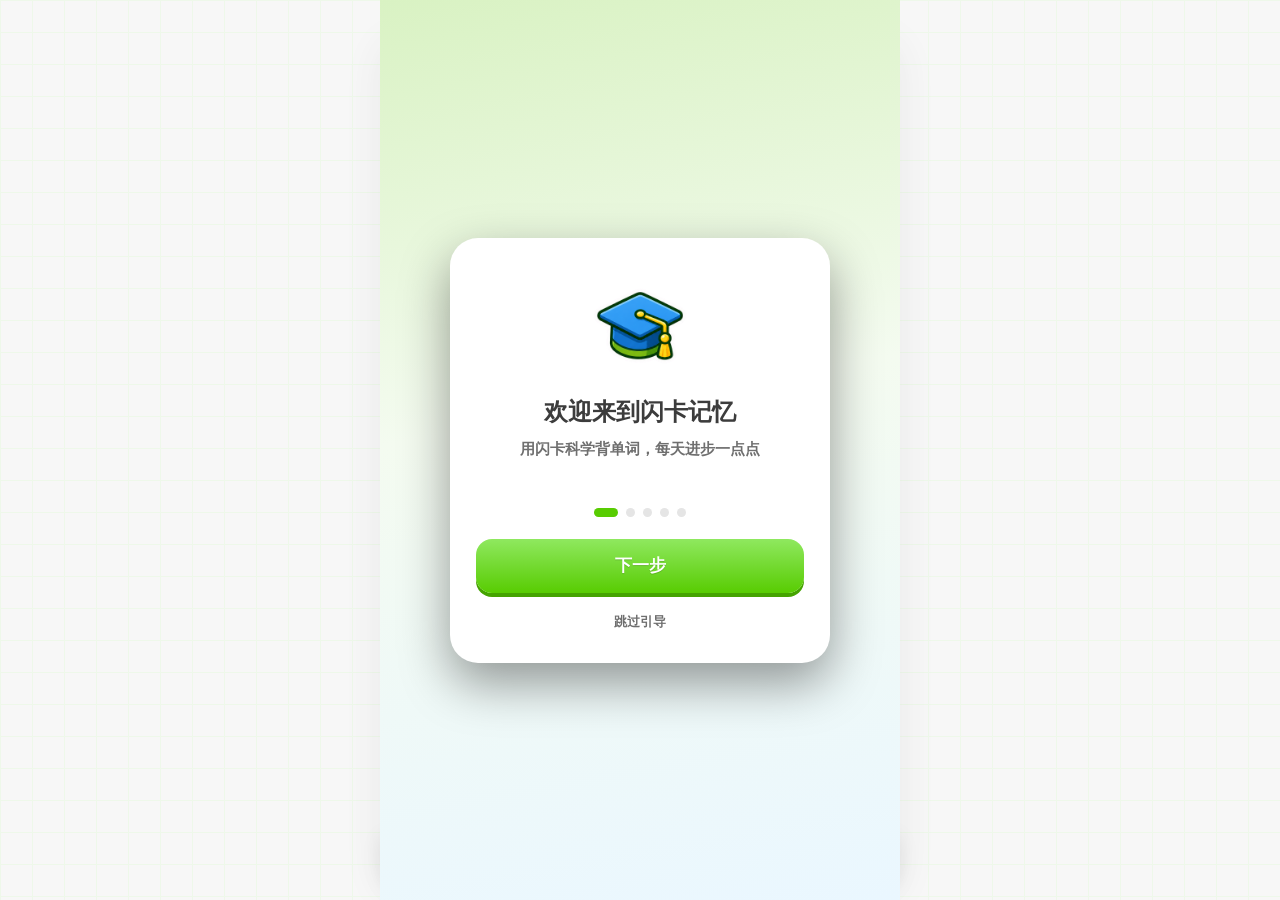
==== commit d5ba06a2: "feat(redesign): 获奖应用参考的结构性改造 + iPhone 样机预览页 视觉升级(每页对应获奖应用): - 闪卡→CapWords:纸感卡面渐变+卡堆层叠伪元素+IP 贴纸斜贴卡角,翻" ====
--- a/闪卡记忆.html
+++ b/闪卡记忆.html
@@ -602,26 +602,64 @@
             box-shadow: 0 2px 0 rgba(0, 0, 0, 0.12);
             white-space: nowrap;
         }
+        /* 闪卡 - CapWords 实体卡质感:纸面渐变 + 卡堆层叠 + IP 贴纸 */
         .flashcard {
             min-height: 280px;
             height: 480px;
             padding: 34px 22px 38px;
-            border: 2px solid var(--border);
-            border-radius: 28px;
-            background: #ffffff;
-            box-shadow: 0 8px 0 #e4e4e4;
+            border: 2px solid #ecdfc8;
+            border-radius: 30px;
+            background: linear-gradient(165deg, #fffdf7 0%, #fdf4e1 100%);
+            box-shadow: 0 8px 0 #e6d9bd;
             margin-bottom: 18px;
             display: flex;
             flex-direction: column;
             justify-content: center;
             align-items: center;
-            transition: transform 180ms ease, box-shadow 180ms ease;
+            transition: transform 180ms ease, box-shadow 180ms ease, background 240ms ease, border-color 240ms ease;
             position: relative;
+        }
+        /* 卡堆层叠:底下两张微旋的牌,营造"一沓实体卡"的厚度感 */
+        .flashcard::before,
+        .flashcard::after {
+            content: '';
+            position: absolute;
+            inset: 0;
+            border-radius: 30px;
+            border: 2px solid #ece0c9;
+            background: #fdf7e8;
+            z-index: -1;
+        }
+        .flashcard::before { transform: rotate(-2.4deg) translateY(8px); box-shadow: 0 8px 0 #e6d9bd; }
+        .flashcard::after { transform: rotate(1.6deg) translateY(15px); opacity: 0.7; }
+        /* IP 贴纸:斜贴在卡角,像实体卡上的贴纸 */
+        .flashcard-sticker {
+            position: absolute;
+            top: -24px;
+            right: -10px;
+            width: 78px;
+            height: 78px;
+            object-fit: contain;
+            transform: rotate(10deg);
+            filter: drop-shadow(0 4px 5px rgba(0,0,0,0.16));
+            pointer-events: none;
+            z-index: 3;
+            animation: stickerBob 3.2s ease-in-out infinite;
+        }
+        @keyframes stickerBob {
+            0%, 100% { transform: rotate(9deg) translateY(0); }
+            50% { transform: rotate(13deg) translateY(-5px); }
+        }
+        /* 翻面=答案面:换浅绿卡面,物理卡翻面手感 */
+        .flashcard.flipped {
+            background: linear-gradient(165deg, #f4fbe6 0%, #e3f5c4 100%);
+            border-color: #bce28f;
+            box-shadow: 0 8px 0 #c5dfa0;
         }
         .flashcard:hover {
             transform: translateY(-2px);
-            border-color: #dcdcdc;
-            box-shadow: 0 10px 0 #e0e0e0, 0 16px 30px rgba(0,0,0,0.07);
+            border-color: #e0d2b4;
+            box-shadow: 0 10px 0 #e0d4b6, 0 16px 30px rgba(0,0,0,0.07);
         }
         .flashcard .word { color: #1f1f1f; font-size: 44px; font-weight: 1000; line-height: 1.1; margin-bottom: 8px; }
         .flashcard .phonetic { color: #1cb0f6; font-size: 18px; font-weight: 800; margin-bottom: 16px; }
@@ -1000,20 +1038,20 @@
             box-shadow: 0 2px 0 rgba(0, 0, 0, 0.12);
         }
         .tc-task-card {
-            background: transparent;
-            border: none;
-            border-radius: 0;
-            box-shadow: none;
-            padding: 10px 2px;
+            background: var(--surface);
+            border: 2px solid var(--border);
+            border-radius: 18px;
+            box-shadow: 0 3px 0 #e5e5e5;
+            padding: 14px 14px;
+            margin-bottom: 10px;
             display: flex;
             align-items: center;
             gap: 14px;
             cursor: pointer;
-            transition: transform 120ms ease;
+            transition: transform 120ms ease, box-shadow 120ms ease;
             -webkit-tap-highlight-color: transparent;
         }
-        .tc-task-card:not(:last-child) { border-bottom: 1px solid #f0f0f0; }
-        .tc-task-card:active { transform: scale(0.98); }
+        .tc-task-card:active { transform: scale(0.98); box-shadow: 0 1px 0 #e5e5e5; }
         .tc-task-card:last-child { margin-bottom: 0; }
         /* 任务左侧图标泡泡 */
         .tc-task-icon {
@@ -1038,10 +1076,11 @@
             background: rgba(88, 204, 2, 0.12);
             color: var(--primary);
         }
+        /* 周末大挑战特色卡:暖金底,与普通任务区分层级 */
         .tc-task-featured {
-            background: transparent;
-            border: none;
-            box-shadow: none;
+            background: linear-gradient(135deg, #fffbe8 0%, #fff1bd 100%);
+            border-color: #f0dc9a;
+            box-shadow: 0 3px 0 #e6cf8a;
         }
         .tc-task-info { flex: 1; min-width: 0; }
         .tc-task-name {
@@ -1891,7 +1930,7 @@
         }
         .profile-header-card {
             position: relative;
-            background: linear-gradient(135deg, #dff5cd 0%, #c9efa6 55%, #b0e882 100%);
+            background: linear-gradient(135deg, #6BDB14 0%, #58CC02 55%, #43A003 100%);
             border-radius: 0;
             padding: 22px 20px 18px;
             /* 打破屏内边距:左右贴边、顶部贴齐页面 */
@@ -1974,10 +2013,10 @@
             padding: 0;
             box-shadow: none;
         }
-        .profile-header-xp .xp-progress-label { color: rgba(45,110,19,0.82); }
-        .profile-header-xp .xp-progress-value { color: #2d6e13; }
-        .profile-header-xp .xp-progress-bar { background: rgba(88,204,2,0.25); }
-        .profile-header-xp .xp-progress-fill { background: #58cc02; box-shadow: none; }
+        .profile-header-xp .xp-progress-label { color: rgba(255,255,255,0.88); }
+        .profile-header-xp .xp-progress-value { color: #ffffff; }
+        .profile-header-xp .xp-progress-bar { background: rgba(255,255,255,0.32); }
+        .profile-header-xp .xp-progress-fill { background: #ffffff; box-shadow: none; }
         .profile-header-content {
             display: flex;
             align-items: center;
@@ -2108,10 +2147,10 @@
         .profile-level {
             font-size: 22px;
             font-weight: 1000;
-            color: #2d6e13;
+            color: #ffffff;
             margin-bottom: 6px;
             letter-spacing: -0.3px;
-            text-shadow: none;
+            text-shadow: 0 2px 6px rgba(0,0,0,0.16);
         }
         .profile-level-badge {
             display: inline-flex;
@@ -2120,7 +2159,7 @@
             padding: 4px 12px;
             border-radius: 999px;
             background: #ffffff;
-            color: #58cc02;
+            color: #43a003;
             font-size: 13px;
             font-weight: 900;
             box-shadow: 0 2px 0 rgba(0,0,0,0.1);
@@ -2927,10 +2966,15 @@
             60% { transform: translateX(-5px) rotate(-1deg); }
             80% { transform: translateX(5px) rotate(1deg); }
         }
+        /* 配对成功:NYT Connections 式分类色揭示——整对染成类别色再消隐 */
         .match-card.matched {
-            animation: cardMatched 360ms cubic-bezier(0.2, 0.8, 0.2, 1) forwards;
+            animation: cardMatched 380ms cubic-bezier(0.2, 0.8, 0.2, 1) forwards;
             pointer-events: none;
-        }
+            background: var(--match-color, var(--primary));
+            border-color: var(--match-color, var(--primary));
+            box-shadow: 0 4px 0 rgba(0, 0, 0, 0.18);
+        }
+        .match-card.matched .card-text { color: #ffffff !important; }
         .match-card.placeholder-card {
             visibility: hidden;
             pointer-events: none;
@@ -3145,7 +3189,7 @@
             top: 0; bottom: 0;
             width: 100%;
             max-width: 520px;
-            background: rgba(28, 28, 28, 0.92);
+            background: linear-gradient(170deg, #d9f2c3 0%, #f4fbf0 45%, #eaf7ff 100%);
             display: none;
             align-items: center; justify-content: center;
             z-index: 4000;
@@ -4893,6 +4937,58 @@
             height: 10px;
             color: #FFB800;
         }
+        /* Flighty 式倒数 hero:大数字 + 进度环 */
+        .pd-hero {
+            margin: 12px 14px 4px;
+            padding: 18px 20px;
+            border-radius: 24px;
+            border: 2px solid #cdeead;
+            background: linear-gradient(135deg, #edffd9 0%, #d7f8b8 55%, #c9f29e 100%);
+            box-shadow: 0 4px 0 #b9e38c;
+            display: flex;
+            align-items: center;
+            justify-content: space-between;
+            gap: 14px;
+        }
+        .pd-hero-label {
+            font-size: 13px;
+            font-weight: 900;
+            color: #3d7a0f;
+            letter-spacing: 0.3px;
+        }
+        .pd-hero-count {
+            display: flex;
+            align-items: baseline;
+            gap: 8px;
+            margin-top: 4px;
+        }
+        .pd-hero-num {
+            font-size: 52px;
+            font-weight: 1000;
+            color: var(--primary-dark);
+            line-height: 1;
+            letter-spacing: -1px;
+        }
+        .pd-hero-unit { font-size: 15px; font-weight: 900; color: #3d7a0f; }
+        .pd-hero-meta { margin-top: 6px; font-size: 12px; font-weight: 700; color: #5f9b30; }
+        .pd-hero-ring { position: relative; width: 74px; height: 74px; flex-shrink: 0; }
+        .pd-hero-ring svg { width: 100%; height: 100%; transform: rotate(-90deg); }
+        .pd-ring-bg { fill: none; stroke: rgba(88, 204, 2, 0.18); stroke-width: 7; }
+        .pd-ring-fill {
+            fill: none;
+            stroke: var(--primary);
+            stroke-width: 7;
+            stroke-linecap: round;
+        }
+        .pd-hero-pct {
+            position: absolute;
+            inset: 0;
+            display: grid;
+            place-items: center;
+            font-size: 15px;
+            font-weight: 1000;
+            color: var(--primary-dark);
+        }
         .v2lm-current-marker {
             position: absolute;
             top: -46px;
@@ -5531,9 +5627,30 @@
             letter-spacing: 0.5px;
             text-transform: uppercase;
         }
-        /* 设置页 section 标题放大到 24px:仅「学习设置」「关于」两个,不影响其他实例 */
-        #settingsV2Container .settings-v2-section:nth-child(1) .settings-v2-section-title,
-        #settingsV2Container .settings-v2-section:nth-child(2) .settings-v2-section-title {
+        /* iOS 设置页顶部用户卡 */
+        .settings-profile-card {
+            display: flex;
+            align-items: center;
+            gap: 14px;
+            cursor: pointer;
+            padding: 16px 18px !important;
+        }
+        .settings-profile-avatar {
+            width: 58px;
+            height: 58px;
+            border-radius: 50%;
+            object-fit: cover;
+            background: #e8f5d8;
+            border: 2px solid #d8efb8;
+            flex-shrink: 0;
+        }
+        .settings-profile-info { flex: 1; min-width: 0; }
+        .settings-profile-name { font-size: 19px; font-weight: 900; color: var(--dark); }
+        .settings-profile-meta { margin-top: 3px; font-size: 12.5px; font-weight: 700; color: var(--muted); }
+        .settings-profile-chevron { width: 20px; height: 20px; color: #c7c7cc; flex-shrink: 0; }
+        /* 设置页 section 标题放大到 24px:「学习设置」「关于」(用户卡为第 1 个 section 后顺延) */
+        #settingsV2Container .settings-v2-section:nth-child(2) .settings-v2-section-title,
+        #settingsV2Container .settings-v2-section:nth-child(3) .settings-v2-section-title {
             font-size: 24px;
         }
         /* 设置页「每组单词数」标题放大到 24px */
@@ -6485,6 +6602,26 @@
             gap: 8px;
             margin: 0 18px;
         }
+        /* Crouton 式词库概览卡:四态词数 */
+        .wb-summary {
+            display: flex;
+            gap: 8px;
+            margin-bottom: 14px;
+            padding: 14px 6px;
+            border: 2px solid var(--border);
+            border-radius: 18px;
+            background: var(--surface);
+            box-shadow: 0 3px 0 #e5e5e5;
+        }
+        .wb-summary-cell {
+            flex: 1;
+            display: flex;
+            flex-direction: column;
+            align-items: center;
+            gap: 3px;
+        }
+        .wb-summary-num { font-size: 21px; font-weight: 1000; color: var(--dark); line-height: 1.1; }
+        .wb-summary-label { font-size: 11px; font-weight: 800; color: var(--muted); }
         .wordbook-item {
             display: flex;
             align-items: center;
@@ -6859,6 +6996,7 @@
                 </div>
             </div>
             <div class="flashcard" id="flashcard" onclick="flipCard()">
+                <img class="flashcard-sticker" src="assets/progress/IP形象-test.png" alt="" onerror="this.style.display='none'">
                 <div class="card-word-row">
                     <div class="word" id="cardWord"></div>
                     <div id="familiarityIndicator"></div>
@@ -10993,7 +11131,28 @@
                     </div>
                 </div>`;
 
+            // Flighty 式倒数 hero:大数字倒计时 + 进度环,先于地图给出行程感
+            const daysLeft = Math.max(0, Math.ceil((new Date(plan.examDate + 'T23:59:59') - Date.now()) / 86400000));
+            const doneCnt = completed.length;
+            const planPct = Math.min(100, Math.round((doneCnt / total) * 100));
+            const heroHTML = `
+                <div class="pd-hero">
+                    <div class="pd-hero-main">
+                        <div class="pd-hero-label">${plan.name} · ${plan.examDate}</div>
+                        <div class="pd-hero-count"><span class="pd-hero-num">${daysLeft}</span><span class="pd-hero-unit">天后考试</span></div>
+                        <div class="pd-hero-meta">第 ${current} / ${total} 关 · 每日 ${plan.dailyNewWords || 0} 新词</div>
+                    </div>
+                    <div class="pd-hero-ring" role="img" aria-label="计划完成 ${planPct}%">
+                        <svg viewBox="0 0 64 64">
+                            <circle class="pd-ring-bg" cx="32" cy="32" r="26"/>
+                            <circle class="pd-ring-fill" cx="32" cy="32" r="26" stroke-dasharray="${(planPct * 1.634).toFixed(1)} 163.4"/>
+                        </svg>
+                        <span class="pd-hero-pct">${planPct}%</span>
+                    </div>
+                </div>`;
+
             bodyEl.innerHTML = `
+                ${heroHTML}
                 ${mapHTML}
                 <div id="levelMapScrollAnchor" style="height:0"></div>
 
@@ -12805,9 +12964,14 @@
             state.gameSelected = [];
         }
 
+        // 配对揭示色(Connections 四类色循环):每消一对染成对应类别色
+        const MATCH_COLORS = ['#58cc02', '#1cb0f6', '#ffc800', '#ce82ff'];
         function markMatched(el1, el2) {
+            const color = MATCH_COLORS[(state.gameMatchedPairs || 0) % MATCH_COLORS.length];
             el1.classList.remove('selected');
             el2.classList.remove('selected');
+            el1.style.setProperty('--match-color', color);
+            el2.style.setProperty('--match-color', color);
             spawnSparkle(el1);
             spawnSparkle(el2);
             el1.classList.add('matched');
@@ -14213,7 +14377,20 @@
                         </div>
                     </div>`;
 
-                v2El.innerHTML = `${modeHTML}${modeSpecificHTML}</div>${aboutHTML}${dataHTML}`;
+                // iOS 设置页顶部用户卡:头像+等级+资产摘要,点击进个人中心
+                const levelInfo = getLevelByScore(progress.totalScore);
+                const avatarSrc = localStorage.getItem('wordmatch_avatar') || 'assets/generated-icons/nav-profile.png';
+                const profileCardHTML = `
+                    <div class="settings-v2-section settings-profile-card" onclick="SFX.click();showScreen('profileScreen')" role="button" tabindex="0" aria-label="进入个人中心">
+                        <img class="settings-profile-avatar" src="${avatarSrc}" alt="" onerror="this.src='assets/generated-icons/nav-profile.png'">
+                        <div class="settings-profile-info">
+                            <div class="settings-profile-name">${levelInfo.title}</div>
+                            <div class="settings-profile-meta">Lv.${levelInfo.level} · 金币 ${progress.coins} · 查看个人中心</div>
+                        </div>
+                        <svg class="settings-profile-chevron" viewBox="0 0 24 24" fill="none" stroke="currentColor" stroke-width="2.5" stroke-linecap="round" stroke-linejoin="round"><polyline points="9 18 15 12 9 6"></polyline></svg>
+                    </div>`;
+
+                v2El.innerHTML = `${profileCardHTML}${modeHTML}${modeSpecificHTML}</div>${aboutHTML}${dataHTML}`;
             } catch (e) {
                 console.error('renderSettingsScreen V2 失败:', e);
             }
@@ -14630,7 +14807,19 @@
                 ? `<button class="btn-secondary" style="margin-top:12px;" onclick="loadMoreWordbook()">加载更多（剩余 ${items.length - end} 词）</button>`
                 : (items.length > wordbookState.pageSize ? '<div style="text-align:center;color:var(--muted);font-size:13px;padding:16px;">已显示全部</div>' : '');
 
-            document.getElementById('wordbookList').innerHTML = html + loadMoreHtml;
+            // Crouton 式概览卡:当前词库四态词数一览
+            const masteredW = items.filter(i => wordFsrsProgress(i.mem) >= 100).length;
+            const learningW = items.filter(i => { const p = wordFsrsProgress(i.mem); return p > 0 && p < 100; }).length;
+            const newW = items.length - masteredW - learningW;
+            const summaryHTML = `
+                <div class="wb-summary">
+                    <div class="wb-summary-cell"><span class="wb-summary-num">${items.length}</span><span class="wb-summary-label">总词数</span></div>
+                    <div class="wb-summary-cell"><span class="wb-summary-num" style="color:#1cb0f6">${learningW}</span><span class="wb-summary-label">学习中</span></div>
+                    <div class="wb-summary-cell"><span class="wb-summary-num" style="color:#58cc02">${masteredW}</span><span class="wb-summary-label">已掌握</span></div>
+                    <div class="wb-summary-cell"><span class="wb-summary-num" style="color:#afafaf">${newW}</span><span class="wb-summary-label">未学</span></div>
+                </div>`;
+
+            document.getElementById('wordbookList').innerHTML = summaryHTML + html + loadMoreHtml;
         }
 
         function loadMoreWordbook() {
